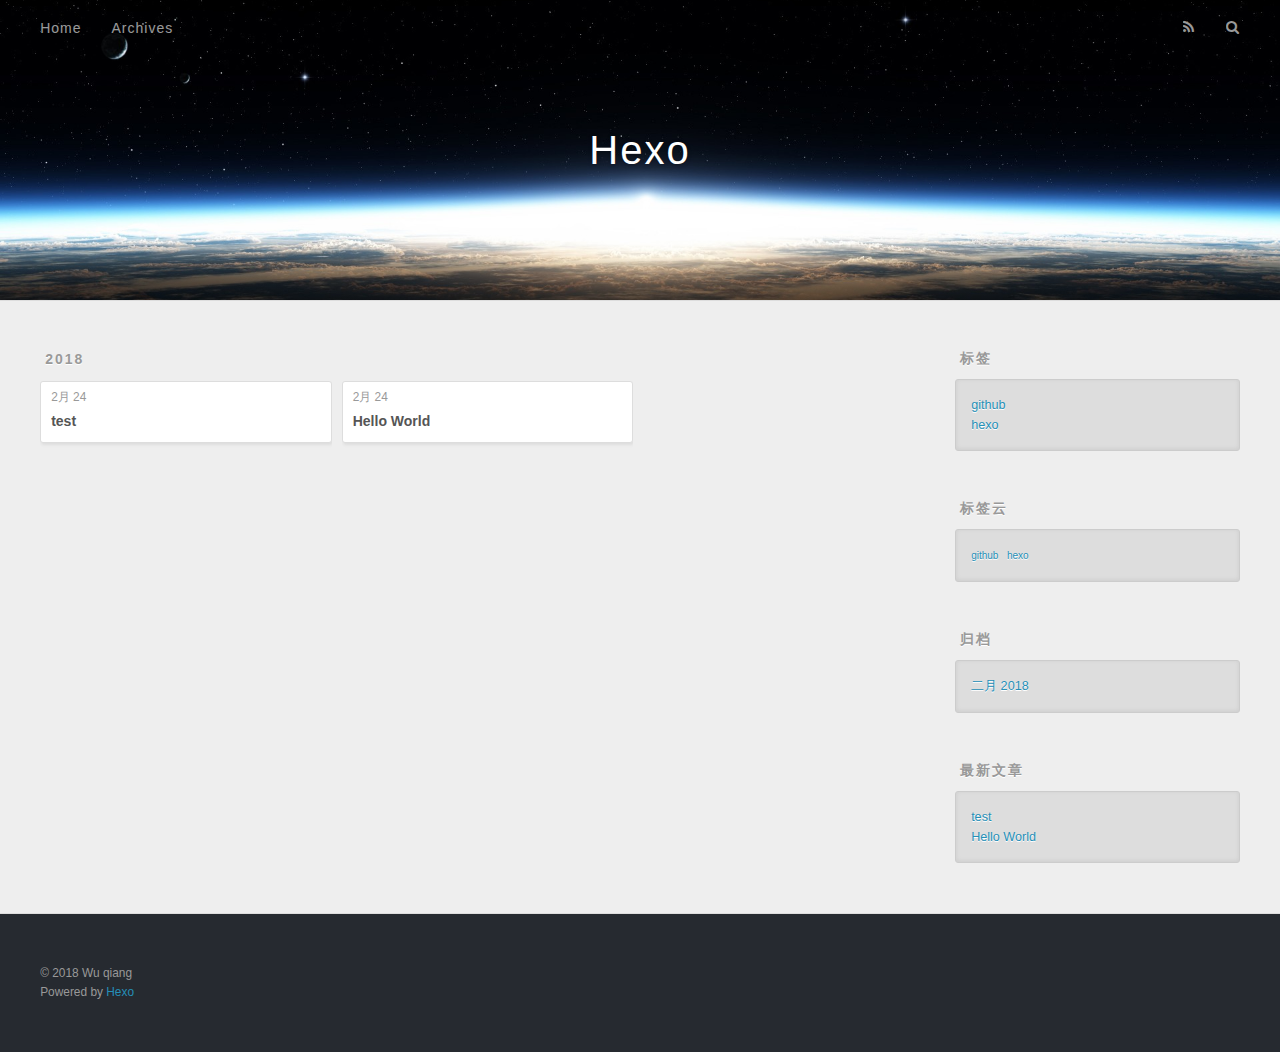
==== archives/index.html @ 6f3f3015 "Site updated: 2018-02-26 10:10:07" ====
<!DOCTYPE html>
<html>
<head>
  <meta charset="utf-8">
  

  
  <title>归档 | Hexo</title>
  <meta name="viewport" content="width=device-width, initial-scale=1, maximum-scale=1">
  <meta property="og:type" content="website">
<meta property="og:title" content="Hexo">
<meta property="og:url" content="http://yoursite.com/archives/index.html">
<meta property="og:site_name" content="Hexo">
<meta property="og:locale" content="zh-CN">
<meta name="twitter:card" content="summary">
<meta name="twitter:title" content="Hexo">
  
    <link rel="alternate" href="/atom.xml" title="Hexo" type="application/atom+xml">
  
  
    <link rel="icon" href="/favicon.png">
  
  
    <link href="//fonts.googleapis.com/css?family=Source+Code+Pro" rel="stylesheet" type="text/css">
  
  <link rel="stylesheet" href="/css/style.css">
</head>

<body>
  <div id="container">
    <div id="wrap">
      <header id="header">
  <div id="banner"></div>
  <div id="header-outer" class="outer">
    <div id="header-title" class="inner">
      <h1 id="logo-wrap">
        <a href="/" id="logo">Hexo</a>
      </h1>
      
    </div>
    <div id="header-inner" class="inner">
      <nav id="main-nav">
        <a id="main-nav-toggle" class="nav-icon"></a>
        
          <a class="main-nav-link" href="/">Home</a>
        
          <a class="main-nav-link" href="/archives">Archives</a>
        
      </nav>
      <nav id="sub-nav">
        
          <a id="nav-rss-link" class="nav-icon" href="/atom.xml" title="RSS Feed"></a>
        
        <a id="nav-search-btn" class="nav-icon" title="搜索"></a>
      </nav>
      <div id="search-form-wrap">
        <form action="//google.com/search" method="get" accept-charset="UTF-8" class="search-form"><input type="search" name="q" class="search-form-input" placeholder="Search"><button type="submit" class="search-form-submit">&#xF002;</button><input type="hidden" name="sitesearch" value="http://yoursite.com"></form>
      </div>
    </div>
  </div>
</header>
      <div class="outer">
        <section id="main">
  
  
    
    
      
      
      <section class="archives-wrap">
        <div class="archive-year-wrap">
          <a href="/archives/2018" class="archive-year">2018</a>
        </div>
        <div class="archives">
    
    <article class="archive-article archive-type-post">
  <div class="archive-article-inner">
    <header class="archive-article-header">
      <a href="/2018/02/24/test/" class="archive-article-date">
  <time datetime="2018-02-24T09:45:23.000Z" itemprop="datePublished">2月 24</time>
</a>
      
  
    <h1 itemprop="name">
      <a class="archive-article-title" href="/2018/02/24/test/">test</a>
    </h1>
  

    </header>
  </div>
</article>
  
    
    
    <article class="archive-article archive-type-post">
  <div class="archive-article-inner">
    <header class="archive-article-header">
      <a href="/2018/02/24/hello-world/" class="archive-article-date">
  <time datetime="2018-02-24T09:11:21.927Z" itemprop="datePublished">2月 24</time>
</a>
      
  
    <h1 itemprop="name">
      <a class="archive-article-title" href="/2018/02/24/hello-world/">Hello World</a>
    </h1>
  

    </header>
  </div>
</article>
  
  
    </div></section>
  


</section>
        
          <aside id="sidebar">
  
    

  
    
  <div class="widget-wrap">
    <h3 class="widget-title">标签</h3>
    <div class="widget">
      <ul class="tag-list"><li class="tag-list-item"><a class="tag-list-link" href="/tags/github/">github</a></li><li class="tag-list-item"><a class="tag-list-link" href="/tags/hexo/">hexo</a></li></ul>
    </div>
  </div>


  
    
  <div class="widget-wrap">
    <h3 class="widget-title">标签云</h3>
    <div class="widget tagcloud">
      <a href="/tags/github/" style="font-size: 10px;">github</a> <a href="/tags/hexo/" style="font-size: 10px;">hexo</a>
    </div>
  </div>

  
    
  <div class="widget-wrap">
    <h3 class="widget-title">归档</h3>
    <div class="widget">
      <ul class="archive-list"><li class="archive-list-item"><a class="archive-list-link" href="/archives/2018/02/">二月 2018</a></li></ul>
    </div>
  </div>


  
    
  <div class="widget-wrap">
    <h3 class="widget-title">最新文章</h3>
    <div class="widget">
      <ul>
        
          <li>
            <a href="/2018/02/24/test/">test</a>
          </li>
        
          <li>
            <a href="/2018/02/24/hello-world/">Hello World</a>
          </li>
        
      </ul>
    </div>
  </div>

  
</aside>
        
      </div>
      <footer id="footer">
  
  <div class="outer">
    <div id="footer-info" class="inner">
      &copy; 2018 Wu qiang<br>
      Powered by <a href="http://hexo.io/" target="_blank">Hexo</a>
    </div>
  </div>
</footer>
    </div>
    <nav id="mobile-nav">
  
    <a href="/" class="mobile-nav-link">Home</a>
  
    <a href="/archives" class="mobile-nav-link">Archives</a>
  
</nav>
    

<script src="//ajax.googleapis.com/ajax/libs/jquery/2.0.3/jquery.min.js"></script>


  <link rel="stylesheet" href="/fancybox/jquery.fancybox.css">
  <script src="/fancybox/jquery.fancybox.pack.js"></script>


<script src="/js/script.js"></script>



  </div>
</body>
</html>
---- css/style.css ----
body {
  width: 100%;
}
body:before,
body:after {
  content: "";
  display: table;
}
body:after {
  clear: both;
}
html,
body,
div,
span,
applet,
object,
iframe,
h1,
h2,
h3,
h4,
h5,
h6,
p,
blockquote,
pre,
a,
abbr,
acronym,
address,
big,
cite,
code,
del,
dfn,
em,
img,
ins,
kbd,
q,
s,
samp,
small,
strike,
strong,
sub,
sup,
tt,
var,
dl,
dt,
dd,
ol,
ul,
li,
fieldset,
form,
label,
legend,
table,
caption,
tbody,
tfoot,
thead,
tr,
th,
td {
  margin: 0;
  padding: 0;
  border: 0;
  outline: 0;
  font-weight: inherit;
  font-style: inherit;
  font-family: inherit;
  font-size: 100%;
  vertical-align: baseline;
}
body {
  line-height: 1;
  color: #000;
  background: #fff;
}
ol,
ul {
  list-style: none;
}
table {
  border-collapse: separate;
  border-spacing: 0;
  vertical-align: middle;
}
caption,
th,
td {
  text-align: left;
  font-weight: normal;
  vertical-align: middle;
}
a img {
  border: none;
}
input,
button {
  margin: 0;
  padding: 0;
}
input::-moz-focus-inner,
button::-moz-focus-inner {
  border: 0;
  padding: 0;
}
@font-face {
  font-family: FontAwesome;
  font-style: normal;
  font-weight: normal;
  src: url("fonts/fontawesome-webfont.eot?v=#4.0.3");
  src: url("fonts/fontawesome-webfont.eot?#iefix&v=#4.0.3") format("embedded-opentype"), url("fonts/fontawesome-webfont.woff?v=#4.0.3") format("woff"), url("fonts/fontawesome-webfont.ttf?v=#4.0.3") format("truetype"), url("fonts/fontawesome-webfont.svg#fontawesomeregular?v=#4.0.3") format("svg");
}
html,
body,
#container {
  height: 100%;
}
body {
  background: #eee;
  font: 14px -apple-system, BlinkMacSystemFont, "Segoe UI", "Roboto", "Oxygen", "Ubuntu", "Cantarell", "Fira Sans", "Droid Sans", "Helvetica Neue", sans-serif;
  -webkit-text-size-adjust: 100%;
}
.outer {
  max-width: 1220px;
  margin: 0 auto;
  padding: 0 20px;
}
.outer:before,
.outer:after {
  content: "";
  display: table;
}
.outer:after {
  clear: both;
}
.inner {
  display: inline;
  float: left;
  width: 98.33333333333333%;
  margin: 0 0.833333333333333%;
}
.left,
.alignleft {
  float: left;
}
.right,
.alignright {
  float: right;
}
.clear {
  clear: both;
}
#container {
  position: relative;
}
.mobile-nav-on {
  overflow: hidden;
}
#wrap {
  height: 100%;
  width: 100%;
  position: absolute;
  top: 0;
  left: 0;
  -webkit-transition: 0.2s ease-out;
  -moz-transition: 0.2s ease-out;
  -ms-transition: 0.2s ease-out;
  transition: 0.2s ease-out;
  z-index: 1;
  background: #eee;
}
.mobile-nav-on #wrap {
  left: 280px;
}
@media screen and (min-width: 768px) {
  #main {
    display: inline;
    float: left;
    width: 73.33333333333333%;
    margin: 0 0.833333333333333%;
  }
}
.article-date,
.article-category-link,
.archive-year,
.widget-title {
  text-decoration: none;
  text-transform: uppercase;
  letter-spacing: 2px;
  color: #999;
  margin-bottom: 1em;
  margin-left: 5px;
  line-height: 1em;
  text-shadow: 0 1px #fff;
  font-weight: bold;
}
.article-inner,
.archive-article-inner {
  background: #fff;
  -webkit-box-shadow: 1px 2px 3px #ddd;
  box-shadow: 1px 2px 3px #ddd;
  border: 1px solid #ddd;
  border-radius: 3px;
}
.article-entry h1,
.widget h1 {
  font-size: 2em;
}
.article-entry h2,
.widget h2 {
  font-size: 1.5em;
}
.article-entry h3,
.widget h3 {
  font-size: 1.3em;
}
.article-entry h4,
.widget h4 {
  font-size: 1.2em;
}
.article-entry h5,
.widget h5 {
  font-size: 1em;
}
.article-entry h6,
.widget h6 {
  font-size: 1em;
  color: #999;
}
.article-entry hr,
.widget hr {
  border: 1px dashed #ddd;
}
.article-entry strong,
.widget strong {
  font-weight: bold;
}
.article-entry em,
.widget em,
.article-entry cite,
.widget cite {
  font-style: italic;
}
.article-entry sup,
.widget sup,
.article-entry sub,
.widget sub {
  font-size: 0.75em;
  line-height: 0;
  position: relative;
  vertical-align: baseline;
}
.article-entry sup,
.widget sup {
  top: -0.5em;
}
.article-entry sub,
.widget sub {
  bottom: -0.2em;
}
.article-entry small,
.widget small {
  font-size: 0.85em;
}
.article-entry acronym,
.widget acronym,
.article-entry abbr,
.widget abbr {
  border-bottom: 1px dotted;
}
.article-entry ul,
.widget ul,
.article-entry ol,
.widget ol,
.article-entry dl,
.widget dl {
  margin: 0 20px;
  line-height: 1.6em;
}
.article-entry ul ul,
.widget ul ul,
.article-entry ol ul,
.widget ol ul,
.article-entry ul ol,
.widget ul ol,
.article-entry ol ol,
.widget ol ol {
  margin-top: 0;
  margin-bottom: 0;
}
.article-entry ul,
.widget ul {
  list-style: disc;
}
.article-entry ol,
.widget ol {
  list-style: decimal;
}
.article-entry dt,
.widget dt {
  font-weight: bold;
}
#header {
  height: 300px;
  position: relative;
  border-bottom: 1px solid #ddd;
}
#header:before,
#header:after {
  content: "";
  position: absolute;
  left: 0;
  right: 0;
  height: 40px;
}
#header:before {
  top: 0;
  background: -webkit-linear-gradient(rgba(0,0,0,0.2), transparent);
  background: -moz-linear-gradient(rgba(0,0,0,0.2), transparent);
  background: -ms-linear-gradient(rgba(0,0,0,0.2), transparent);
  background: linear-gradient(rgba(0,0,0,0.2), transparent);
}
#header:after {
  bottom: 0;
  background: -webkit-linear-gradient(transparent, rgba(0,0,0,0.2));
  background: -moz-linear-gradient(transparent, rgba(0,0,0,0.2));
  background: -ms-linear-gradient(transparent, rgba(0,0,0,0.2));
  background: linear-gradient(transparent, rgba(0,0,0,0.2));
}
#header-outer {
  height: 100%;
  position: relative;
}
#header-inner {
  position: relative;
  overflow: hidden;
}
#banner {
  position: absolute;
  top: 0;
  left: 0;
  width: 100%;
  height: 100%;
  background: url("images/banner.jpg") center #000;
  -webkit-background-size: cover;
  -moz-background-size: cover;
  background-size: cover;
  z-index: -1;
}
#header-title {
  text-align: center;
  height: 40px;
  position: absolute;
  top: 50%;
  left: 0;
  margin-top: -20px;
}
#logo,
#subtitle {
  text-decoration: none;
  color: #fff;
  font-weight: 300;
  text-shadow: 0 1px 4px rgba(0,0,0,0.3);
}
#logo {
  font-size: 40px;
  line-height: 40px;
  letter-spacing: 2px;
}
#subtitle {
  font-size: 16px;
  line-height: 16px;
  letter-spacing: 1px;
}
#subtitle-wrap {
  margin-top: 16px;
}
#main-nav {
  float: left;
  margin-left: -15px;
}
.nav-icon,
.main-nav-link {
  float: left;
  color: #fff;
  opacity: 0.6;
  text-decoration: none;
  text-shadow: 0 1px rgba(0,0,0,0.2);
  -webkit-transition: opacity 0.2s;
  -moz-transition: opacity 0.2s;
  -ms-transition: opacity 0.2s;
  transition: opacity 0.2s;
  display: block;
  padding: 20px 15px;
}
.nav-icon:hover,
.main-nav-link:hover {
  opacity: 1;
}
.nav-icon {
  font-family: FontAwesome;
  text-align: center;
  font-size: 14px;
  width: 14px;
  height: 14px;
  padding: 20px 15px;
  position: relative;
  cursor: pointer;
}
.main-nav-link {
  font-weight: 300;
  letter-spacing: 1px;
}
@media screen and (max-width: 479px) {
  .main-nav-link {
    display: none;
  }
}
#main-nav-toggle {
  display: none;
}
#main-nav-toggle:before {
  content: "\f0c9";
}
@media screen and (max-width: 479px) {
  #main-nav-toggle {
    display: block;
  }
}
#sub-nav {
  float: right;
  margin-right: -15px;
}
#nav-rss-link:before {
  content: "\f09e";
}
#nav-search-btn:before {
  content: "\f002";
}
#search-form-wrap {
  position: absolute;
  top: 15px;
  width: 150px;
  height: 30px;
  right: -150px;
  opacity: 0;
  -webkit-transition: 0.2s ease-out;
  -moz-transition: 0.2s ease-out;
  -ms-transition: 0.2s ease-out;
  transition: 0.2s ease-out;
}
#search-form-wrap.on {
  opacity: 1;
  right: 0;
}
@media screen and (max-width: 479px) {
  #search-form-wrap {
    width: 100%;
    right: -100%;
  }
}
.search-form {
  position: absolute;
  top: 0;
  left: 0;
  right: 0;
  background: #fff;
  padding: 5px 15px;
  border-radius: 15px;
  -webkit-box-shadow: 0 0 10px rgba(0,0,0,0.3);
  box-shadow: 0 0 10px rgba(0,0,0,0.3);
}
.search-form-input {
  border: none;
  background: none;
  color: #555;
  width: 100%;
  font: 13px -apple-system, BlinkMacSystemFont, "Segoe UI", "Roboto", "Oxygen", "Ubuntu", "Cantarell", "Fira Sans", "Droid Sans", "Helvetica Neue", sans-serif;
  outline: none;
}
.search-form-input::-webkit-search-results-decoration,
.search-form-input::-webkit-search-cancel-button {
  -webkit-appearance: none;
}
.search-form-submit {
  position: absolute;
  top: 50%;
  right: 10px;
  margin-top: -7px;
  font: 13px FontAwesome;
  border: none;
  background: none;
  color: #bbb;
  cursor: pointer;
}
.search-form-submit:hover,
.search-form-submit:focus {
  color: #777;
}
.article {
  margin: 50px 0;
}
.article-inner {
  overflow: hidden;
}
.article-meta:before,
.article-meta:after {
  content: "";
  display: table;
}
.article-meta:after {
  clear: both;
}
.article-date {
  float: left;
}
.article-category {
  float: left;
  line-height: 1em;
  color: #ccc;
  text-shadow: 0 1px #fff;
  margin-left: 8px;
}
.article-category:before {
  content: "\2022";
}
.article-category-link {
  margin: 0 12px 1em;
}
.article-header {
  padding: 20px 20px 0;
}
.article-title {
  text-decoration: none;
  font-size: 2em;
  font-weight: bold;
  color: #555;
  line-height: 1.1em;
  -webkit-transition: color 0.2s;
  -moz-transition: color 0.2s;
  -ms-transition: color 0.2s;
  transition: color 0.2s;
}
a.article-title:hover {
  color: #258fb8;
}
.article-entry {
  color: #555;
  padding: 0 20px;
}
.article-entry:before,
.article-entry:after {
  content: "";
  display: table;
}
.article-entry:after {
  clear: both;
}
.article-entry p,
.article-entry table {
  line-height: 1.6em;
  margin: 1.6em 0;
}
.article-entry h1,
.article-entry h2,
.article-entry h3,
.article-entry h4,
.article-entry h5,
.article-entry h6 {
  font-weight: bold;
}
.article-entry h1,
.article-entry h2,
.article-entry h3,
.article-entry h4,
.article-entry h5,
.article-entry h6 {
  line-height: 1.1em;
  margin: 1.1em 0;
}
.article-entry a {
  color: #258fb8;
  text-decoration: none;
}
.article-entry a:hover {
  text-decoration: underline;
}
.article-entry ul,
.article-entry ol,
.article-entry dl {
  margin-top: 1.6em;
  margin-bottom: 1.6em;
}
.article-entry img,
.article-entry video {
  max-width: 100%;
  height: auto;
  display: block;
  margin: auto;
}
.article-entry iframe {
  border: none;
}
.article-entry table {
  width: 100%;
  border-collapse: collapse;
  border-spacing: 0;
}
.article-entry th {
  font-weight: bold;
  border-bottom: 3px solid #ddd;
  padding-bottom: 0.5em;
}
.article-entry td {
  border-bottom: 1px solid #ddd;
  padding: 10px 0;
}
.article-entry blockquote {
  font-family: Georgia, "Times New Roman", serif;
  font-size: 1.4em;
  margin: 1.6em 20px;
  text-align: center;
}
.article-entry blockquote footer {
  font-size: 14px;
  margin: 1.6em 0;
  font-family: -apple-system, BlinkMacSystemFont, "Segoe UI", "Roboto", "Oxygen", "Ubuntu", "Cantarell", "Fira Sans", "Droid Sans", "Helvetica Neue", sans-serif;
}
.article-entry blockquote footer cite:before {
  content: "—";
  padding: 0 0.5em;
}
.article-entry .pullquote {
  text-align: left;
  width: 45%;
  margin: 0;
}
.article-entry .pullquote.left {
  margin-left: 0.5em;
  margin-right: 1em;
}
.article-entry .pullquote.right {
  margin-right: 0.5em;
  margin-left: 1em;
}
.article-entry .caption {
  color: #999;
  display: block;
  font-size: 0.9em;
  margin-top: 0.5em;
  position: relative;
  text-align: center;
}
.article-entry .video-container {
  position: relative;
  padding-top: 56.25%;
  height: 0;
  overflow: hidden;
}
.article-entry .video-container iframe,
.article-entry .video-container object,
.article-entry .video-container embed {
  position: absolute;
  top: 0;
  left: 0;
  width: 100%;
  height: 100%;
  margin-top: 0;
}
.article-more-link a {
  display: inline-block;
  line-height: 1em;
  padding: 6px 15px;
  border-radius: 15px;
  background: #eee;
  color: #999;
  text-shadow: 0 1px #fff;
  text-decoration: none;
}
.article-more-link a:hover {
  background: #258fb8;
  color: #fff;
  text-decoration: none;
  text-shadow: 0 1px #1e7293;
}
.article-footer {
  font-size: 0.85em;
  line-height: 1.6em;
  border-top: 1px solid #ddd;
  padding-top: 1.6em;
  margin: 0 20px 20px;
}
.article-footer:before,
.article-footer:after {
  content: "";
  display: table;
}
.article-footer:after {
  clear: both;
}
.article-footer a {
  color: #999;
  text-decoration: none;
}
.article-footer a:hover {
  color: #555;
}
.article-tag-list-item {
  float: left;
  margin-right: 10px;
}
.article-tag-list-link:before {
  content: "#";
}
.article-comment-link {
  float: right;
}
.article-comment-link:before {
  content: "\f075";
  font-family: FontAwesome;
  padding-right: 8px;
}
.article-share-link {
  cursor: pointer;
  float: right;
  margin-left: 20px;
}
.article-share-link:before {
  content: "\f064";
  font-family: FontAwesome;
  padding-right: 6px;
}
#article-nav {
  position: relative;
}
#article-nav:before,
#article-nav:after {
  content: "";
  display: table;
}
#article-nav:after {
  clear: both;
}
@media screen and (min-width: 768px) {
  #article-nav {
    margin: 50px 0;
  }
  #article-nav:before {
    width: 8px;
    height: 8px;
    position: absolute;
    top: 50%;
    left: 50%;
    margin-top: -4px;
    margin-left: -4px;
    content: "";
    border-radius: 50%;
    background: #ddd;
    -webkit-box-shadow: 0 1px 2px #fff;
    box-shadow: 0 1px 2px #fff;
  }
}
.article-nav-link-wrap {
  text-decoration: none;
  text-shadow: 0 1px #fff;
  color: #999;
  -webkit-box-sizing: border-box;
  -moz-box-sizing: border-box;
  box-sizing: border-box;
  margin-top: 50px;
  text-align: center;
  display: block;
}
.article-nav-link-wrap:hover {
  color: #555;
}
@media screen and (min-width: 768px) {
  .article-nav-link-wrap {
    width: 50%;
    margin-top: 0;
  }
}
@media screen and (min-width: 768px) {
  #article-nav-newer {
    float: left;
    text-align: right;
    padding-right: 20px;
  }
}
@media screen and (min-width: 768px) {
  #article-nav-older {
    float: right;
    text-align: left;
    padding-left: 20px;
  }
}
.article-nav-caption {
  text-transform: uppercase;
  letter-spacing: 2px;
  color: #ddd;
  line-height: 1em;
  font-weight: bold;
}
#article-nav-newer .article-nav-caption {
  margin-right: -2px;
}
.article-nav-title {
  font-size: 0.85em;
  line-height: 1.6em;
  margin-top: 0.5em;
}
.article-share-box {
  position: absolute;
  display: none;
  background: #fff;
  -webkit-box-shadow: 1px 2px 10px rgba(0,0,0,0.2);
  box-shadow: 1px 2px 10px rgba(0,0,0,0.2);
  border-radius: 3px;
  margin-left: -145px;
  overflow: hidden;
  z-index: 1;
}
.article-share-box.on {
  display: block;
}
.article-share-input {
  width: 100%;
  background: none;
  -webkit-box-sizing: border-box;
  -moz-box-sizing: border-box;
  box-sizing: border-box;
  font: 14px -apple-system, BlinkMacSystemFont, "Segoe UI", "Roboto", "Oxygen", "Ubuntu", "Cantarell", "Fira Sans", "Droid Sans", "Helvetica Neue", sans-serif;
  padding: 0 15px;
  color: #555;
  outline: none;
  border: 1px solid #ddd;
  border-radius: 3px 3px 0 0;
  height: 36px;
  line-height: 36px;
}
.article-share-links {
  background: #eee;
}
.article-share-links:before,
.article-share-links:after {
  content: "";
  display: table;
}
.article-share-links:after {
  clear: both;
}
.article-share-twitter,
.article-share-facebook,
.article-share-pinterest,
.article-share-google {
  width: 50px;
  height: 36px;
  display: block;
  float: left;
  position: relative;
  color: #999;
  text-shadow: 0 1px #fff;
}
.article-share-twitter:before,
.article-share-facebook:before,
.article-share-pinterest:before,
.article-share-google:before {
  font-size: 20px;
  font-family: FontAwesome;
  width: 20px;
  height: 20px;
  position: absolute;
  top: 50%;
  left: 50%;
  margin-top: -10px;
  margin-left: -10px;
  text-align: center;
}
.article-share-twitter:hover,
.article-share-facebook:hover,
.article-share-pinterest:hover,
.article-share-google:hover {
  color: #fff;
}
.article-share-twitter:before {
  content: "\f099";
}
.article-share-twitter:hover {
  background: #00aced;
  text-shadow: 0 1px #008abe;
}
.article-share-facebook:before {
  content: "\f09a";
}
.article-share-facebook:hover {
  background: #3b5998;
  text-shadow: 0 1px #2f477a;
}
.article-share-pinterest:before {
  content: "\f0d2";
}
.article-share-pinterest:hover {
  background: #cb2027;
  text-shadow: 0 1px #a21a1f;
}
.article-share-google:before {
  content: "\f0d5";
}
.article-share-google:hover {
  background: #dd4b39;
  text-shadow: 0 1px #be3221;
}
.article-gallery {
  background: #000;
  position: relative;
}
.article-gallery-photos {
  position: relative;
  overflow: hidden;
}
.article-gallery-img {
  display: none;
  max-width: 100%;
}
.article-gallery-img:first-child {
  display: block;
}
.article-gallery-img.loaded {
  position: absolute;
  display: block;
}
.article-gallery-img img {
  display: block;
  max-width: 100%;
  margin: 0 auto;
}
#comments {
  background: #fff;
  -webkit-box-shadow: 1px 2px 3px #ddd;
  box-shadow: 1px 2px 3px #ddd;
  padding: 20px;
  border: 1px solid #ddd;
  border-radius: 3px;
  margin: 50px 0;
}
#comments a {
  color: #258fb8;
}
.archives-wrap {
  margin: 50px 0;
}
.archives:before,
.archives:after {
  content: "";
  display: table;
}
.archives:after {
  clear: both;
}
.archive-year-wrap {
  margin-bottom: 1em;
}
.archives {
  -webkit-column-gap: 10px;
  -moz-column-gap: 10px;
  column-gap: 10px;
}
@media screen and (min-width: 480px) and (max-width: 767px) {
  .archives {
    -webkit-column-count: 2;
    -moz-column-count: 2;
    column-count: 2;
  }
}
@media screen and (min-width: 768px) {
  .archives {
    -webkit-column-count: 3;
    -moz-column-count: 3;
    column-count: 3;
  }
}
.archive-article {
  -webkit-column-break-inside: avoid;
  page-break-inside: avoid;
  overflow: hidden;
  break-inside: avoid-column;
}
.archive-article-inner {
  padding: 10px;
  margin-bottom: 15px;
}
.archive-article-title {
  text-decoration: none;
  font-weight: bold;
  color: #555;
  -webkit-transition: color 0.2s;
  -moz-transition: color 0.2s;
  -ms-transition: color 0.2s;
  transition: color 0.2s;
  line-height: 1.6em;
}
.archive-article-title:hover {
  color: #258fb8;
}
.archive-article-footer {
  margin-top: 1em;
}
.archive-article-date {
  color: #999;
  text-decoration: none;
  font-size: 0.85em;
  line-height: 1em;
  margin-bottom: 0.5em;
  display: block;
}
#page-nav {
  margin: 50px auto;
  background: #fff;
  -webkit-box-shadow: 1px 2px 3px #ddd;
  box-shadow: 1px 2px 3px #ddd;
  border: 1px solid #ddd;
  border-radius: 3px;
  text-align: center;
  color: #999;
  overflow: hidden;
}
#page-nav:before,
#page-nav:after {
  content: "";
  display: table;
}
#page-nav:after {
  clear: both;
}
#page-nav a,
#page-nav span {
  padding: 10px 20px;
  line-height: 1;
  height: 2ex;
}
#page-nav a {
  color: #999;
  text-decoration: none;
}
#page-nav a:hover {
  background: #999;
  color: #fff;
}
#page-nav .prev {
  float: left;
}
#page-nav .next {
  float: right;
}
#page-nav .page-number {
  display: inline-block;
}
@media screen and (max-width: 479px) {
  #page-nav .page-number {
    display: none;
  }
}
#page-nav .current {
  color: #555;
  font-weight: bold;
}
#page-nav .space {
  color: #ddd;
}
#footer {
  background: #262a30;
  padding: 50px 0;
  border-top: 1px solid #ddd;
  color: #999;
}
#footer a {
  color: #258fb8;
  text-decoration: none;
}
#footer a:hover {
  text-decoration: underline;
}
#footer-info {
  line-height: 1.6em;
  font-size: 0.85em;
}
.article-entry pre,
.article-entry .highlight {
  background: #2d2d2d;
  margin: 0 -20px;
  padding: 15px 20px;
  border-style: solid;
  border-color: #ddd;
  border-width: 1px 0;
  overflow: auto;
  color: #ccc;
  line-height: 22.400000000000002px;
}
.article-entry .highlight .gutter pre,
.article-entry .gist .gist-file .gist-data .line-numbers {
  color: #666;
  font-size: 0.85em;
}
.article-entry pre,
.article-entry code {
  font-family: "Source Code Pro", Consolas, Monaco, Menlo, Consolas, monospace;
}
.article-entry code {
  background: #eee;
  text-shadow: 0 1px #fff;
  padding: 0 0.3em;
}
.article-entry pre code {
  background: none;
  text-shadow: none;
  padding: 0;
}
.article-entry .highlight pre {
  border: none;
  margin: 0;
  padding: 0;
}
.article-entry .highlight table {
  margin: 0;
  width: auto;
}
.article-entry .highlight td {
  border: none;
  padding: 0;
}
.article-entry .highlight figcaption {
  font-size: 0.85em;
  color: #999;
  line-height: 1em;
  margin-bottom: 1em;
}
.article-entry .highlight figcaption:before,
.article-entry .highlight figcaption:after {
  content: "";
  display: table;
}
.article-entry .highlight figcaption:after {
  clear: both;
}
.article-entry .highlight figcaption a {
  float: right;
}
.article-entry .highlight .gutter pre {
  text-align: right;
  padding-right: 20px;
}
.article-entry .highlight .line {
  height: 22.400000000000002px;
}
.article-entry .highlight .line.marked {
  background: #515151;
}
.article-entry .gist {
  margin: 0 -20px;
  border-style: solid;
  border-color: #ddd;
  border-width: 1px 0;
  background: #2d2d2d;
  padding: 15px 20px 15px 0;
}
.article-entry .gist .gist-file {
  border: none;
  font-family: "Source Code Pro", Consolas, Monaco, Menlo, Consolas, monospace;
  margin: 0;
}
.article-entry .gist .gist-file .gist-data {
  background: none;
  border: none;
}
.article-entry .gist .gist-file .gist-data .line-numbers {
  background: none;
  border: none;
  padding: 0 20px 0 0;
}
.article-entry .gist .gist-file .gist-data .line-data {
  padding: 0 !important;
}
.article-entry .gist .gist-file .highlight {
  margin: 0;
  padding: 0;
  border: none;
}
.article-entry .gist .gist-file .gist-meta {
  background: #2d2d2d;
  color: #999;
  font: 0.85em -apple-system, BlinkMacSystemFont, "Segoe UI", "Roboto", "Oxygen", "Ubuntu", "Cantarell", "Fira Sans", "Droid Sans", "Helvetica Neue", sans-serif;
  text-shadow: 0 0;
  padding: 0;
  margin-top: 1em;
  margin-left: 20px;
}
.article-entry .gist .gist-file .gist-meta a {
  color: #258fb8;
  font-weight: normal;
}
.article-entry .gist .gist-file .gist-meta a:hover {
  text-decoration: underline;
}
pre .comment,
pre .title {
  color: #999;
}
pre .variable,
pre .attribute,
pre .tag,
pre .regexp,
pre .ruby .constant,
pre .xml .tag .title,
pre .xml .pi,
pre .xml .doctype,
pre .html .doctype,
pre .css .id,
pre .css .class,
pre .css .pseudo {
  color: #f2777a;
}
pre .number,
pre .preprocessor,
pre .built_in,
pre .literal,
pre .params,
pre .constant {
  color: #f99157;
}
pre .class,
pre .ruby .class .title,
pre .css .rules .attribute {
  color: #9c9;
}
pre .string,
pre .value,
pre .inheritance,
pre .header,
pre .ruby .symbol,
pre .xml .cdata {
  color: #9c9;
}
pre .css .hexcolor {
  color: #6cc;
}
pre .function,
pre .python .decorator,
pre .python .title,
pre .ruby .function .title,
pre .ruby .title .keyword,
pre .perl .sub,
pre .javascript .title,
pre .coffeescript .title {
  color: #69c;
}
pre .keyword,
pre .javascript .function {
  color: #c9c;
}
@media screen and (max-width: 479px) {
  #mobile-nav {
    position: absolute;
    top: 0;
    left: 0;
    width: 280px;
    height: 100%;
    background: #191919;
    border-right: 1px solid #fff;
  }
}
@media screen and (max-width: 479px) {
  .mobile-nav-link {
    display: block;
    color: #999;
    text-decoration: none;
    padding: 15px 20px;
    font-weight: bold;
  }
  .mobile-nav-link:hover {
    color: #fff;
  }
}
@media screen and (min-width: 768px) {
  #sidebar {
    display: inline;
    float: left;
    width: 23.333333333333332%;
    margin: 0 0.833333333333333%;
  }
}
.widget-wrap {
  margin: 50px 0;
}
.widget {
  color: #777;
  text-shadow: 0 1px #fff;
  background: #ddd;
  -webkit-box-shadow: 0 -1px 4px #ccc inset;
  box-shadow: 0 -1px 4px #ccc inset;
  border: 1px solid #ccc;
  padding: 15px;
  border-radius: 3px;
}
.widget a {
  color: #258fb8;
  text-decoration: none;
}
.widget a:hover {
  text-decoration: underline;
}
.widget ul ul,
.widget ol ul,
.widget dl ul,
.widget ul ol,
.widget ol ol,
.widget dl ol,
.widget ul dl,
.widget ol dl,
.widget dl dl {
  margin-left: 15px;
  list-style: disc;
}
.widget {
  line-height: 1.6em;
  word-wrap: break-word;
  font-size: 0.9em;
}
.widget ul,
.widget ol {
  list-style: none;
  margin: 0;
}
.widget ul ul,
.widget ol ul,
.widget ul ol,
.widget ol ol {
  margin: 0 20px;
}
.widget ul ul,
.widget ol ul {
  list-style: disc;
}
.widget ul ol,
.widget ol ol {
  list-style: decimal;
}
.category-list-count,
.tag-list-count,
.archive-list-count {
  padding-left: 5px;
  color: #999;
  font-size: 0.85em;
}
.category-list-count:before,
.tag-list-count:before,
.archive-list-count:before {
  content: "(";
}
.category-list-count:after,
.tag-list-count:after,
.archive-list-count:after {
  content: ")";
}
.tagcloud a {
  margin-right: 5px;
  display: inline-block;
}
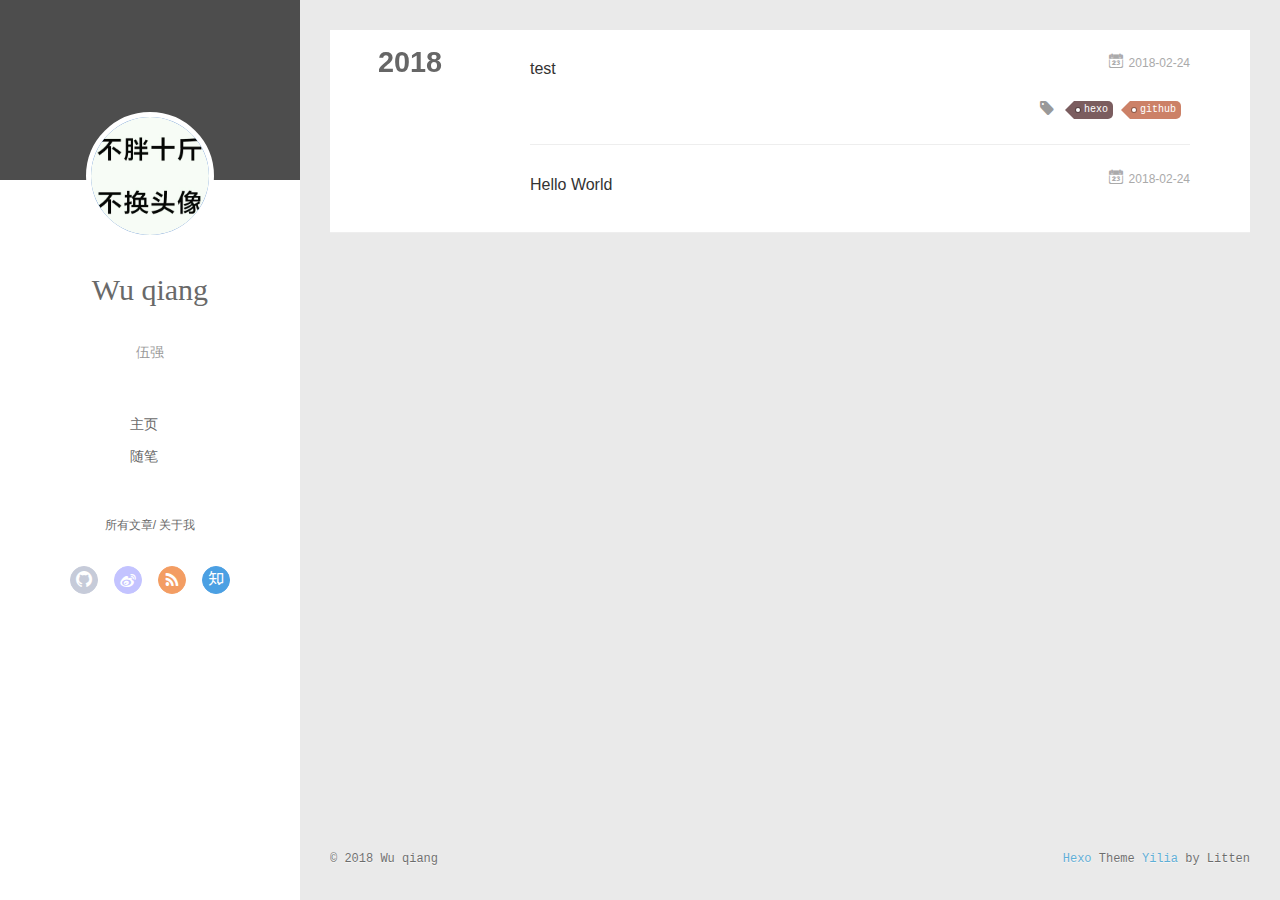
==== commit 63c3f3d0: "Site updated: 2018-02-26 17:04:49" ====
--- a/archives/index.html
+++ b/archives/index.html
@@ -3,64 +3,156 @@
 <head>
   <meta charset="utf-8">
   
-
-  
-  <title>归档 | Hexo</title>
+  <meta name="renderer" content="webkit">
+  <meta http-equiv="X-UA-Compatible" content="IE=edge" >
+  <link rel="dns-prefetch" href="https://willwuu.github.io">
+  <title>Archives | 个人博客</title>
   <meta name="viewport" content="width=device-width, initial-scale=1, maximum-scale=1">
   <meta property="og:type" content="website">
-<meta property="og:title" content="Hexo">
-<meta property="og:url" content="http://yoursite.com/archives/index.html">
-<meta property="og:site_name" content="Hexo">
+<meta property="og:title" content="个人博客">
+<meta property="og:url" content="https://willwuu.github.io/archives/index.html">
+<meta property="og:site_name" content="个人博客">
 <meta property="og:locale" content="zh-CN">
 <meta name="twitter:card" content="summary">
-<meta name="twitter:title" content="Hexo">
-  
-    <link rel="alternate" href="/atom.xml" title="Hexo" type="application/atom+xml">
+<meta name="twitter:title" content="个人博客">
+  
+    <link rel="alternative" href="/atom.xml" title="个人博客" type="application/atom+xml">
   
   
     <link rel="icon" href="/favicon.png">
   
-  
-    <link href="//fonts.googleapis.com/css?family=Source+Code+Pro" rel="stylesheet" type="text/css">
-  
-  <link rel="stylesheet" href="/css/style.css">
+  <link rel="stylesheet" type="text/css" href="/./main.0cf68a.css">
+  <style type="text/css">
+  
+    #container.show {
+      background: linear-gradient(200deg,#a0cfe4,#e8c37e);
+    }
+  </style>
+  
+
+  
+
 </head>
 
 <body>
-  <div id="container">
-    <div id="wrap">
-      <header id="header">
-  <div id="banner"></div>
-  <div id="header-outer" class="outer">
-    <div id="header-title" class="inner">
-      <h1 id="logo-wrap">
-        <a href="/" id="logo">Hexo</a>
-      </h1>
-      
+  <div id="container" q-class="show:isCtnShow">
+    <canvas id="anm-canvas" class="anm-canvas"></canvas>
+    <div class="left-col" q-class="show:isShow">
+      
+<div class="overlay" style="background: #4d4d4d"></div>
+<div class="intrude-less">
+	<header id="header" class="inner">
+		<a href="/" class="profilepic">
+			<img src="/assets/img/avatar.jpg" class="js-avatar">
+		</a>
+		<hgroup>
+		  <h1 class="header-author"><a href="/">Wu qiang</a></h1>
+		</hgroup>
+		
+		<p class="header-subtitle">伍强</p>
+		
+
+		<nav class="header-menu">
+			<ul>
+			
+				<li><a href="/">主页</a></li>
+	        
+				<li><a href="/tags/随笔/">随笔</a></li>
+	        
+			</ul>
+		</nav>
+		<nav class="header-smart-menu">
+    		
+    			
+    			<a q-on="click: openSlider(e, 'innerArchive')" href="javascript:void(0)">所有文章</a>
+    			
+            
+    			
+            
+    			
+    			<a q-on="click: openSlider(e, 'aboutme')" href="javascript:void(0)">关于我</a>
+    			
+            
+		</nav>
+		<nav class="header-nav">
+			<div class="social">
+				
+					<a class="github" target="_blank" href="#" title="github"><i class="icon-github"></i></a>
+		        
+					<a class="weibo" target="_blank" href="#" title="weibo"><i class="icon-weibo"></i></a>
+		        
+					<a class="rss" target="_blank" href="#" title="rss"><i class="icon-rss"></i></a>
+		        
+					<a class="zhihu" target="_blank" href="#" title="zhihu"><i class="icon-zhihu"></i></a>
+		        
+			</div>
+		</nav>
+	</header>		
+</div>
+
     </div>
-    <div id="header-inner" class="inner">
-      <nav id="main-nav">
-        <a id="main-nav-toggle" class="nav-icon"></a>
-        
-          <a class="main-nav-link" href="/">Home</a>
-        
-          <a class="main-nav-link" href="/archives">Archives</a>
-        
-      </nav>
-      <nav id="sub-nav">
-        
-          <a id="nav-rss-link" class="nav-icon" href="/atom.xml" title="RSS Feed"></a>
-        
-        <a id="nav-search-btn" class="nav-icon" title="搜索"></a>
-      </nav>
-      <div id="search-form-wrap">
-        <form action="//google.com/search" method="get" accept-charset="UTF-8" class="search-form"><input type="search" name="q" class="search-form-input" placeholder="Search"><button type="submit" class="search-form-submit">&#xF002;</button><input type="hidden" name="sitesearch" value="http://yoursite.com"></form>
-      </div>
-    </div>
-  </div>
-</header>
-      <div class="outer">
-        <section id="main">
+    <div class="mid-col" q-class="show:isShow,hide:isShow|isFalse">
+      
+<nav id="mobile-nav">
+  	<div class="overlay js-overlay" style="background: #4d4d4d"></div>
+	<div class="btnctn js-mobile-btnctn">
+  		<div class="slider-trigger list" q-on="click: openSlider(e)"><i class="icon icon-sort"></i></div>
+	</div>
+	<div class="intrude-less">
+		<header id="header" class="inner">
+			<div class="profilepic">
+				<img src="/assets/img/avatar.jpg" class="js-avatar">
+			</div>
+			<hgroup>
+			  <h1 class="header-author js-header-author">Wu qiang</h1>
+			</hgroup>
+			
+			<p class="header-subtitle"><i class="icon icon-quo-left"></i>伍强<i class="icon icon-quo-right"></i></p>
+			
+			
+			
+				
+			
+				
+			
+			
+			
+			<nav class="header-nav">
+				<div class="social">
+					
+						<a class="github" target="_blank" href="#" title="github"><i class="icon-github"></i></a>
+			        
+						<a class="weibo" target="_blank" href="#" title="weibo"><i class="icon-weibo"></i></a>
+			        
+						<a class="rss" target="_blank" href="#" title="rss"><i class="icon-rss"></i></a>
+			        
+						<a class="zhihu" target="_blank" href="#" title="zhihu"><i class="icon-zhihu"></i></a>
+			        
+				</div>
+			</nav>
+
+			<nav class="header-menu js-header-menu">
+				<ul style="width: 50%">
+				
+				
+					<li style="width: 50%"><a href="/">主页</a></li>
+		        
+					<li style="width: 50%"><a href="/tags/随笔/">随笔</a></li>
+		        
+				</ul>
+			</nav>
+		</header>				
+	</div>
+	<div class="mobile-mask" style="display:none" q-show="isShow"></div>
+</nav>
+
+      <div id="wrapper" class="body-wrap">
+        <div class="menu-l">
+          <div class="canvas-wrap">
+            <canvas data-colors="#eaeaea" data-sectionHeight="100" data-contentId="js-content" id="myCanvas1" class="anm-canvas"></canvas>
+          </div>
+          <div id="js-content" class="content-ll">
+            
   
   
     
@@ -76,16 +168,39 @@
     <article class="archive-article archive-type-post">
   <div class="archive-article-inner">
     <header class="archive-article-header">
-      <a href="/2018/02/24/test/" class="archive-article-date">
-  <time datetime="2018-02-24T09:45:23.000Z" itemprop="datePublished">2月 24</time>
+      	<div class="article-meta">
+	      	<a href="/2018/02/24/test/" class="archive-article-date">
+  	<time datetime="2018-02-24T09:45:23.000Z" itemprop="datePublished"><i class="icon-calendar icon"></i>2018-02-24</time>
 </a>
-      
+        </div>
+    	 
   
     <h1 itemprop="name">
       <a class="archive-article-title" href="/2018/02/24/test/">test</a>
     </h1>
   
 
+        <div class="article-info info-on-right">
+          
+	<div class="article-tag tagcloud">
+		<i class="icon-price-tags icon"></i>
+		<ul class="article-tag-list">
+			 
+        		<li class="article-tag-list-item">
+        			<a href="javascript:void(0)" class="js-tag article-tag-list-link color5">hexo</a>
+        		</li>
+      		 
+        		<li class="article-tag-list-item">
+        			<a href="javascript:void(0)" class="js-tag article-tag-list-link color2">github</a>
+        		</li>
+      		
+		</ul>
+	</div>
+
+          
+
+        </div>
+        <div class="clearfix"></div>
     </header>
   </div>
 </article>
@@ -95,16 +210,24 @@
     <article class="archive-article archive-type-post">
   <div class="archive-article-inner">
     <header class="archive-article-header">
-      <a href="/2018/02/24/hello-world/" class="archive-article-date">
-  <time datetime="2018-02-24T09:11:21.927Z" itemprop="datePublished">2月 24</time>
+      	<div class="article-meta">
+	      	<a href="/2018/02/24/hello-world/" class="archive-article-date">
+  	<time datetime="2018-02-24T09:11:21.927Z" itemprop="datePublished"><i class="icon-calendar icon"></i>2018-02-24</time>
 </a>
-      
+        </div>
+    	 
   
     <h1 itemprop="name">
       <a class="archive-article-title" href="/2018/02/24/hello-world/">Hello World</a>
     </h1>
   
 
+        <div class="article-info info-on-right">
+          
+          
+
+        </div>
+        <div class="clearfix"></div>
     </header>
   </div>
 </article>
@@ -113,95 +236,224 @@
     </div></section>
   
 
-
-</section>
-        
-          <aside id="sidebar">
-  
-    
-
-  
-    
-  <div class="widget-wrap">
-    <h3 class="widget-title">标签</h3>
-    <div class="widget">
-      <ul class="tag-list"><li class="tag-list-item"><a class="tag-list-link" href="/tags/github/">github</a></li><li class="tag-list-item"><a class="tag-list-link" href="/tags/hexo/">hexo</a></li></ul>
-    </div>
-  </div>
-
-
-  
-    
-  <div class="widget-wrap">
-    <h3 class="widget-title">标签云</h3>
-    <div class="widget tagcloud">
-      <a href="/tags/github/" style="font-size: 10px;">github</a> <a href="/tags/hexo/" style="font-size: 10px;">hexo</a>
-    </div>
-  </div>
-
-  
-    
-  <div class="widget-wrap">
-    <h3 class="widget-title">归档</h3>
-    <div class="widget">
-      <ul class="archive-list"><li class="archive-list-item"><a class="archive-list-link" href="/archives/2018/02/">二月 2018</a></li></ul>
-    </div>
-  </div>
-
-
-  
-    
-  <div class="widget-wrap">
-    <h3 class="widget-title">最新文章</h3>
-    <div class="widget">
-      <ul>
-        
-          <li>
-            <a href="/2018/02/24/test/">test</a>
-          </li>
-        
-          <li>
-            <a href="/2018/02/24/hello-world/">Hello World</a>
-          </li>
-        
-      </ul>
-    </div>
-  </div>
-
-  
-</aside>
-        
+    
+
+
+          </div>
+        </div>
       </div>
       <footer id="footer">
-  
   <div class="outer">
-    <div id="footer-info" class="inner">
-      &copy; 2018 Wu qiang<br>
-      Powered by <a href="http://hexo.io/" target="_blank">Hexo</a>
+    <div id="footer-info">
+    	<div class="footer-left">
+    		&copy; 2018 Wu qiang
+    	</div>
+      	<div class="footer-right">
+      		<a href="http://hexo.io/" target="_blank">Hexo</a>  Theme <a href="https://github.com/litten/hexo-theme-yilia" target="_blank">Yilia</a> by Litten
+      	</div>
     </div>
   </div>
 </footer>
     </div>
-    <nav id="mobile-nav">
-  
-    <a href="/" class="mobile-nav-link">Home</a>
-  
-    <a href="/archives" class="mobile-nav-link">Archives</a>
-  
-</nav>
-    
-
-<script src="//ajax.googleapis.com/ajax/libs/jquery/2.0.3/jquery.min.js"></script>
-
-
-  <link rel="stylesheet" href="/fancybox/jquery.fancybox.css">
-  <script src="/fancybox/jquery.fancybox.pack.js"></script>
-
-
-<script src="/js/script.js"></script>
-
-
-
+    <script>
+	var yiliaConfig = {
+		mathjax: false,
+		isHome: false,
+		isPost: false,
+		isArchive: true,
+		isTag: false,
+		isCategory: false,
+		open_in_new: false,
+		toc_hide_index: true,
+		root: "/",
+		innerArchive: true,
+		showTags: false
+	}
+</script>
+
+<script>!function(t){function n(e){if(r[e])return r[e].exports;var i=r[e]={exports:{},id:e,loaded:!1};return t[e].call(i.exports,i,i.exports,n),i.loaded=!0,i.exports}var r={};n.m=t,n.c=r,n.p="./",n(0)}([function(t,n,r){r(195),t.exports=r(191)},function(t,n,r){var e=r(3),i=r(52),o=r(27),u=r(28),c=r(53),f="prototype",a=function(t,n,r){var s,l,h,v,p=t&a.F,d=t&a.G,y=t&a.S,g=t&a.P,b=t&a.B,m=d?e:y?e[n]||(e[n]={}):(e[n]||{})[f],x=d?i:i[n]||(i[n]={}),w=x[f]||(x[f]={});d&&(r=n);for(s in r)l=!p&&m&&void 0!==m[s],h=(l?m:r)[s],v=b&&l?c(h,e):g&&"function"==typeof h?c(Function.call,h):h,m&&u(m,s,h,t&a.U),x[s]!=h&&o(x,s,v),g&&w[s]!=h&&(w[s]=h)};e.core=i,a.F=1,a.G=2,a.S=4,a.P=8,a.B=16,a.W=32,a.U=64,a.R=128,t.exports=a},function(t,n,r){var e=r(6);t.exports=function(t){if(!e(t))throw TypeError(t+" is not an object!");return t}},function(t,n){var r=t.exports="undefined"!=typeof window&&window.Math==Math?window:"undefined"!=typeof self&&self.Math==Math?self:Function("return this")();"number"==typeof __g&&(__g=r)},function(t,n){t.exports=function(t){try{return!!t()}catch(t){return!0}}},function(t,n){var r=t.exports="undefined"!=typeof window&&window.Math==Math?window:"undefined"!=typeof self&&self.Math==Math?self:Function("return this")();"number"==typeof __g&&(__g=r)},function(t,n){t.exports=function(t){return"object"==typeof t?null!==t:"function"==typeof t}},function(t,n,r){var e=r(126)("wks"),i=r(76),o=r(3).Symbol,u="function"==typeof o;(t.exports=function(t){return e[t]||(e[t]=u&&o[t]||(u?o:i)("Symbol."+t))}).store=e},function(t,n){var r={}.hasOwnProperty;t.exports=function(t,n){return r.call(t,n)}},function(t,n,r){var e=r(94),i=r(33);t.exports=function(t){return e(i(t))}},function(t,n,r){t.exports=!r(4)(function(){return 7!=Object.defineProperty({},"a",{get:function(){return 7}}).a})},function(t,n,r){var e=r(2),i=r(167),o=r(50),u=Object.defineProperty;n.f=r(10)?Object.defineProperty:function(t,n,r){if(e(t),n=o(n,!0),e(r),i)try{return u(t,n,r)}catch(t){}if("get"in r||"set"in r)throw TypeError("Accessors not supported!");return"value"in r&&(t[n]=r.value),t}},function(t,n,r){t.exports=!r(18)(function(){return 7!=Object.defineProperty({},"a",{get:function(){return 7}}).a})},function(t,n,r){var e=r(14),i=r(22);t.exports=r(12)?function(t,n,r){return e.f(t,n,i(1,r))}:function(t,n,r){return t[n]=r,t}},function(t,n,r){var e=r(20),i=r(58),o=r(42),u=Object.defineProperty;n.f=r(12)?Object.defineProperty:function(t,n,r){if(e(t),n=o(n,!0),e(r),i)try{return u(t,n,r)}catch(t){}if("get"in r||"set"in r)throw TypeError("Accessors not supported!");return"value"in r&&(t[n]=r.value),t}},function(t,n,r){var e=r(40)("wks"),i=r(23),o=r(5).Symbol,u="function"==typeof o;(t.exports=function(t){return e[t]||(e[t]=u&&o[t]||(u?o:i)("Symbol."+t))}).store=e},function(t,n,r){var e=r(67),i=Math.min;t.exports=function(t){return t>0?i(e(t),9007199254740991):0}},function(t,n,r){var e=r(46);t.exports=function(t){return Object(e(t))}},function(t,n){t.exports=function(t){try{return!!t()}catch(t){return!0}}},function(t,n,r){var e=r(63),i=r(34);t.exports=Object.keys||function(t){return e(t,i)}},function(t,n,r){var e=r(21);t.exports=function(t){if(!e(t))throw TypeError(t+" is not an object!");return t}},function(t,n){t.exports=function(t){return"object"==typeof t?null!==t:"function"==typeof t}},function(t,n){t.exports=function(t,n){return{enumerable:!(1&t),configurable:!(2&t),writable:!(4&t),value:n}}},function(t,n){var r=0,e=Math.random();t.exports=function(t){return"Symbol(".concat(void 0===t?"":t,")_",(++r+e).toString(36))}},function(t,n){var r={}.hasOwnProperty;t.exports=function(t,n){return r.call(t,n)}},function(t,n){var r=t.exports={version:"2.4.0"};"number"==typeof __e&&(__e=r)},function(t,n){t.exports=function(t){if("function"!=typeof t)throw TypeError(t+" is not a function!");return t}},function(t,n,r){var e=r(11),i=r(66);t.exports=r(10)?function(t,n,r){return e.f(t,n,i(1,r))}:function(t,n,r){return t[n]=r,t}},function(t,n,r){var e=r(3),i=r(27),o=r(24),u=r(76)("src"),c="toString",f=Function[c],a=(""+f).split(c);r(52).inspectSource=function(t){return f.call(t)},(t.exports=function(t,n,r,c){var f="function"==typeof r;f&&(o(r,"name")||i(r,"name",n)),t[n]!==r&&(f&&(o(r,u)||i(r,u,t[n]?""+t[n]:a.join(String(n)))),t===e?t[n]=r:c?t[n]?t[n]=r:i(t,n,r):(delete t[n],i(t,n,r)))})(Function.prototype,c,function(){return"function"==typeof this&&this[u]||f.call(this)})},function(t,n,r){var e=r(1),i=r(4),o=r(46),u=function(t,n,r,e){var i=String(o(t)),u="<"+n;return""!==r&&(u+=" "+r+'="'+String(e).replace(/"/g,"&quot;")+'"'),u+">"+i+"</"+n+">"};t.exports=function(t,n){var r={};r[t]=n(u),e(e.P+e.F*i(function(){var n=""[t]('"');return n!==n.toLowerCase()||n.split('"').length>3}),"String",r)}},function(t,n,r){var e=r(115),i=r(46);t.exports=function(t){return e(i(t))}},function(t,n,r){var e=r(116),i=r(66),o=r(30),u=r(50),c=r(24),f=r(167),a=Object.getOwnPropertyDescriptor;n.f=r(10)?a:function(t,n){if(t=o(t),n=u(n,!0),f)try{return a(t,n)}catch(t){}if(c(t,n))return i(!e.f.call(t,n),t[n])}},function(t,n,r){var e=r(24),i=r(17),o=r(145)("IE_PROTO"),u=Object.prototype;t.exports=Object.getPrototypeOf||function(t){return t=i(t),e(t,o)?t[o]:"function"==typeof t.constructor&&t instanceof t.constructor?t.constructor.prototype:t instanceof Object?u:null}},function(t,n){t.exports=function(t){if(void 0==t)throw TypeError("Can't call method on  "+t);return t}},function(t,n){t.exports="constructor,hasOwnProperty,isPrototypeOf,propertyIsEnumerable,toLocaleString,toString,valueOf".split(",")},function(t,n){t.exports={}},function(t,n){t.exports=!0},function(t,n){n.f={}.propertyIsEnumerable},function(t,n,r){var e=r(14).f,i=r(8),o=r(15)("toStringTag");t.exports=function(t,n,r){t&&!i(t=r?t:t.prototype,o)&&e(t,o,{configurable:!0,value:n})}},function(t,n,r){var e=r(40)("keys"),i=r(23);t.exports=function(t){return e[t]||(e[t]=i(t))}},function(t,n,r){var e=r(5),i="__core-js_shared__",o=e[i]||(e[i]={});t.exports=function(t){return o[t]||(o[t]={})}},function(t,n){var r=Math.ceil,e=Math.floor;t.exports=function(t){return isNaN(t=+t)?0:(t>0?e:r)(t)}},function(t,n,r){var e=r(21);t.exports=function(t,n){if(!e(t))return t;var r,i;if(n&&"function"==typeof(r=t.toString)&&!e(i=r.call(t)))return i;if("function"==typeof(r=t.valueOf)&&!e(i=r.call(t)))return i;if(!n&&"function"==typeof(r=t.toString)&&!e(i=r.call(t)))return i;throw TypeError("Can't convert object to primitive value")}},function(t,n,r){var e=r(5),i=r(25),o=r(36),u=r(44),c=r(14).f;t.exports=function(t){var n=i.Symbol||(i.Symbol=o?{}:e.Symbol||{});"_"==t.charAt(0)||t in n||c(n,t,{value:u.f(t)})}},function(t,n,r){n.f=r(15)},function(t,n){var r={}.toString;t.exports=function(t){return r.call(t).slice(8,-1)}},function(t,n){t.exports=function(t){if(void 0==t)throw TypeError("Can't call method on  "+t);return t}},function(t,n,r){var e=r(4);t.exports=function(t,n){return!!t&&e(function(){n?t.call(null,function(){},1):t.call(null)})}},function(t,n,r){var e=r(53),i=r(115),o=r(17),u=r(16),c=r(203);t.exports=function(t,n){var r=1==t,f=2==t,a=3==t,s=4==t,l=6==t,h=5==t||l,v=n||c;return function(n,c,p){for(var d,y,g=o(n),b=i(g),m=e(c,p,3),x=u(b.length),w=0,S=r?v(n,x):f?v(n,0):void 0;x>w;w++)if((h||w in b)&&(d=b[w],y=m(d,w,g),t))if(r)S[w]=y;else if(y)switch(t){case 3:return!0;case 5:return d;case 6:return w;case 2:S.push(d)}else if(s)return!1;return l?-1:a||s?s:S}}},function(t,n,r){var e=r(1),i=r(52),o=r(4);t.exports=function(t,n){var r=(i.Object||{})[t]||Object[t],u={};u[t]=n(r),e(e.S+e.F*o(function(){r(1)}),"Object",u)}},function(t,n,r){var e=r(6);t.exports=function(t,n){if(!e(t))return t;var r,i;if(n&&"function"==typeof(r=t.toString)&&!e(i=r.call(t)))return i;if("function"==typeof(r=t.valueOf)&&!e(i=r.call(t)))return i;if(!n&&"function"==typeof(r=t.toString)&&!e(i=r.call(t)))return i;throw TypeError("Can't convert object to primitive value")}},function(t,n,r){var e=r(5),i=r(25),o=r(91),u=r(13),c="prototype",f=function(t,n,r){var a,s,l,h=t&f.F,v=t&f.G,p=t&f.S,d=t&f.P,y=t&f.B,g=t&f.W,b=v?i:i[n]||(i[n]={}),m=b[c],x=v?e:p?e[n]:(e[n]||{})[c];v&&(r=n);for(a in r)(s=!h&&x&&void 0!==x[a])&&a in b||(l=s?x[a]:r[a],b[a]=v&&"function"!=typeof x[a]?r[a]:y&&s?o(l,e):g&&x[a]==l?function(t){var n=function(n,r,e){if(this instanceof t){switch(arguments.length){case 0:return new t;case 1:return new t(n);case 2:return new t(n,r)}return new t(n,r,e)}return t.apply(this,arguments)};return n[c]=t[c],n}(l):d&&"function"==typeof l?o(Function.call,l):l,d&&((b.virtual||(b.virtual={}))[a]=l,t&f.R&&m&&!m[a]&&u(m,a,l)))};f.F=1,f.G=2,f.S=4,f.P=8,f.B=16,f.W=32,f.U=64,f.R=128,t.exports=f},function(t,n){var r=t.exports={version:"2.4.0"};"number"==typeof __e&&(__e=r)},function(t,n,r){var e=r(26);t.exports=function(t,n,r){if(e(t),void 0===n)return t;switch(r){case 1:return function(r){return t.call(n,r)};case 2:return function(r,e){return t.call(n,r,e)};case 3:return function(r,e,i){return t.call(n,r,e,i)}}return function(){return t.apply(n,arguments)}}},function(t,n,r){var e=r(183),i=r(1),o=r(126)("metadata"),u=o.store||(o.store=new(r(186))),c=function(t,n,r){var i=u.get(t);if(!i){if(!r)return;u.set(t,i=new e)}var o=i.get(n);if(!o){if(!r)return;i.set(n,o=new e)}return o},f=function(t,n,r){var e=c(n,r,!1);return void 0!==e&&e.has(t)},a=function(t,n,r){var e=c(n,r,!1);return void 0===e?void 0:e.get(t)},s=function(t,n,r,e){c(r,e,!0).set(t,n)},l=function(t,n){var r=c(t,n,!1),e=[];return r&&r.forEach(function(t,n){e.push(n)}),e},h=function(t){return void 0===t||"symbol"==typeof t?t:String(t)},v=function(t){i(i.S,"Reflect",t)};t.exports={store:u,map:c,has:f,get:a,set:s,keys:l,key:h,exp:v}},function(t,n,r){"use strict";if(r(10)){var e=r(69),i=r(3),o=r(4),u=r(1),c=r(127),f=r(152),a=r(53),s=r(68),l=r(66),h=r(27),v=r(73),p=r(67),d=r(16),y=r(75),g=r(50),b=r(24),m=r(180),x=r(114),w=r(6),S=r(17),_=r(137),O=r(70),E=r(32),P=r(71).f,j=r(154),F=r(76),M=r(7),A=r(48),N=r(117),T=r(146),I=r(155),k=r(80),L=r(123),R=r(74),C=r(130),D=r(160),U=r(11),W=r(31),G=U.f,B=W.f,V=i.RangeError,z=i.TypeError,q=i.Uint8Array,K="ArrayBuffer",J="Shared"+K,Y="BYTES_PER_ELEMENT",H="prototype",$=Array[H],X=f.ArrayBuffer,Q=f.DataView,Z=A(0),tt=A(2),nt=A(3),rt=A(4),et=A(5),it=A(6),ot=N(!0),ut=N(!1),ct=I.values,ft=I.keys,at=I.entries,st=$.lastIndexOf,lt=$.reduce,ht=$.reduceRight,vt=$.join,pt=$.sort,dt=$.slice,yt=$.toString,gt=$.toLocaleString,bt=M("iterator"),mt=M("toStringTag"),xt=F("typed_constructor"),wt=F("def_constructor"),St=c.CONSTR,_t=c.TYPED,Ot=c.VIEW,Et="Wrong length!",Pt=A(1,function(t,n){return Tt(T(t,t[wt]),n)}),jt=o(function(){return 1===new q(new Uint16Array([1]).buffer)[0]}),Ft=!!q&&!!q[H].set&&o(function(){new q(1).set({})}),Mt=function(t,n){if(void 0===t)throw z(Et);var r=+t,e=d(t);if(n&&!m(r,e))throw V(Et);return e},At=function(t,n){var r=p(t);if(r<0||r%n)throw V("Wrong offset!");return r},Nt=function(t){if(w(t)&&_t in t)return t;throw z(t+" is not a typed array!")},Tt=function(t,n){if(!(w(t)&&xt in t))throw z("It is not a typed array constructor!");return new t(n)},It=function(t,n){return kt(T(t,t[wt]),n)},kt=function(t,n){for(var r=0,e=n.length,i=Tt(t,e);e>r;)i[r]=n[r++];return i},Lt=function(t,n,r){G(t,n,{get:function(){return this._d[r]}})},Rt=function(t){var n,r,e,i,o,u,c=S(t),f=arguments.length,s=f>1?arguments[1]:void 0,l=void 0!==s,h=j(c);if(void 0!=h&&!_(h)){for(u=h.call(c),e=[],n=0;!(o=u.next()).done;n++)e.push(o.value);c=e}for(l&&f>2&&(s=a(s,arguments[2],2)),n=0,r=d(c.length),i=Tt(this,r);r>n;n++)i[n]=l?s(c[n],n):c[n];return i},Ct=function(){for(var t=0,n=arguments.length,r=Tt(this,n);n>t;)r[t]=arguments[t++];return r},Dt=!!q&&o(function(){gt.call(new q(1))}),Ut=function(){return gt.apply(Dt?dt.call(Nt(this)):Nt(this),arguments)},Wt={copyWithin:function(t,n){return D.call(Nt(this),t,n,arguments.length>2?arguments[2]:void 0)},every:function(t){return rt(Nt(this),t,arguments.length>1?arguments[1]:void 0)},fill:function(t){return C.apply(Nt(this),arguments)},filter:function(t){return It(this,tt(Nt(this),t,arguments.length>1?arguments[1]:void 0))},find:function(t){return et(Nt(this),t,arguments.length>1?arguments[1]:void 0)},findIndex:function(t){return it(Nt(this),t,arguments.length>1?arguments[1]:void 0)},forEach:function(t){Z(Nt(this),t,arguments.length>1?arguments[1]:void 0)},indexOf:function(t){return ut(Nt(this),t,arguments.length>1?arguments[1]:void 0)},includes:function(t){return ot(Nt(this),t,arguments.length>1?arguments[1]:void 0)},join:function(t){return vt.apply(Nt(this),arguments)},lastIndexOf:function(t){return st.apply(Nt(this),arguments)},map:function(t){return Pt(Nt(this),t,arguments.length>1?arguments[1]:void 0)},reduce:function(t){return lt.apply(Nt(this),arguments)},reduceRight:function(t){return ht.apply(Nt(this),arguments)},reverse:function(){for(var t,n=this,r=Nt(n).length,e=Math.floor(r/2),i=0;i<e;)t=n[i],n[i++]=n[--r],n[r]=t;return n},some:function(t){return nt(Nt(this),t,arguments.length>1?arguments[1]:void 0)},sort:function(t){return pt.call(Nt(this),t)},subarray:function(t,n){var r=Nt(this),e=r.length,i=y(t,e);return new(T(r,r[wt]))(r.buffer,r.byteOffset+i*r.BYTES_PER_ELEMENT,d((void 0===n?e:y(n,e))-i))}},Gt=function(t,n){return It(this,dt.call(Nt(this),t,n))},Bt=function(t){Nt(this);var n=At(arguments[1],1),r=this.length,e=S(t),i=d(e.length),o=0;if(i+n>r)throw V(Et);for(;o<i;)this[n+o]=e[o++]},Vt={entries:function(){return at.call(Nt(this))},keys:function(){return ft.call(Nt(this))},values:function(){return ct.call(Nt(this))}},zt=function(t,n){return w(t)&&t[_t]&&"symbol"!=typeof n&&n in t&&String(+n)==String(n)},qt=function(t,n){return zt(t,n=g(n,!0))?l(2,t[n]):B(t,n)},Kt=function(t,n,r){return!(zt(t,n=g(n,!0))&&w(r)&&b(r,"value"))||b(r,"get")||b(r,"set")||r.configurable||b(r,"writable")&&!r.writable||b(r,"enumerable")&&!r.enumerable?G(t,n,r):(t[n]=r.value,t)};St||(W.f=qt,U.f=Kt),u(u.S+u.F*!St,"Object",{getOwnPropertyDescriptor:qt,defineProperty:Kt}),o(function(){yt.call({})})&&(yt=gt=function(){return vt.call(this)});var Jt=v({},Wt);v(Jt,Vt),h(Jt,bt,Vt.values),v(Jt,{slice:Gt,set:Bt,constructor:function(){},toString:yt,toLocaleString:Ut}),Lt(Jt,"buffer","b"),Lt(Jt,"byteOffset","o"),Lt(Jt,"byteLength","l"),Lt(Jt,"length","e"),G(Jt,mt,{get:function(){return this[_t]}}),t.exports=function(t,n,r,f){f=!!f;var a=t+(f?"Clamped":"")+"Array",l="Uint8Array"!=a,v="get"+t,p="set"+t,y=i[a],g=y||{},b=y&&E(y),m=!y||!c.ABV,S={},_=y&&y[H],j=function(t,r){var e=t._d;return e.v[v](r*n+e.o,jt)},F=function(t,r,e){var i=t._d;f&&(e=(e=Math.round(e))<0?0:e>255?255:255&e),i.v[p](r*n+i.o,e,jt)},M=function(t,n){G(t,n,{get:function(){return j(this,n)},set:function(t){return F(this,n,t)},enumerable:!0})};m?(y=r(function(t,r,e,i){s(t,y,a,"_d");var o,u,c,f,l=0,v=0;if(w(r)){if(!(r instanceof X||(f=x(r))==K||f==J))return _t in r?kt(y,r):Rt.call(y,r);o=r,v=At(e,n);var p=r.byteLength;if(void 0===i){if(p%n)throw V(Et);if((u=p-v)<0)throw V(Et)}else if((u=d(i)*n)+v>p)throw V(Et);c=u/n}else c=Mt(r,!0),u=c*n,o=new X(u);for(h(t,"_d",{b:o,o:v,l:u,e:c,v:new Q(o)});l<c;)M(t,l++)}),_=y[H]=O(Jt),h(_,"constructor",y)):L(function(t){new y(null),new y(t)},!0)||(y=r(function(t,r,e,i){s(t,y,a);var o;return w(r)?r instanceof X||(o=x(r))==K||o==J?void 0!==i?new g(r,At(e,n),i):void 0!==e?new g(r,At(e,n)):new g(r):_t in r?kt(y,r):Rt.call(y,r):new g(Mt(r,l))}),Z(b!==Function.prototype?P(g).concat(P(b)):P(g),function(t){t in y||h(y,t,g[t])}),y[H]=_,e||(_.constructor=y));var A=_[bt],N=!!A&&("values"==A.name||void 0==A.name),T=Vt.values;h(y,xt,!0),h(_,_t,a),h(_,Ot,!0),h(_,wt,y),(f?new y(1)[mt]==a:mt in _)||G(_,mt,{get:function(){return a}}),S[a]=y,u(u.G+u.W+u.F*(y!=g),S),u(u.S,a,{BYTES_PER_ELEMENT:n,from:Rt,of:Ct}),Y in _||h(_,Y,n),u(u.P,a,Wt),R(a),u(u.P+u.F*Ft,a,{set:Bt}),u(u.P+u.F*!N,a,Vt),u(u.P+u.F*(_.toString!=yt),a,{toString:yt}),u(u.P+u.F*o(function(){new y(1).slice()}),a,{slice:Gt}),u(u.P+u.F*(o(function(){return[1,2].toLocaleString()!=new y([1,2]).toLocaleString()})||!o(function(){_.toLocaleString.call([1,2])})),a,{toLocaleString:Ut}),k[a]=N?A:T,e||N||h(_,bt,T)}}else t.exports=function(){}},function(t,n){var r={}.toString;t.exports=function(t){return r.call(t).slice(8,-1)}},function(t,n,r){var e=r(21),i=r(5).document,o=e(i)&&e(i.createElement);t.exports=function(t){return o?i.createElement(t):{}}},function(t,n,r){t.exports=!r(12)&&!r(18)(function(){return 7!=Object.defineProperty(r(57)("div"),"a",{get:function(){return 7}}).a})},function(t,n,r){"use strict";var e=r(36),i=r(51),o=r(64),u=r(13),c=r(8),f=r(35),a=r(96),s=r(38),l=r(103),h=r(15)("iterator"),v=!([].keys&&"next"in[].keys()),p="keys",d="values",y=function(){return this};t.exports=function(t,n,r,g,b,m,x){a(r,n,g);var w,S,_,O=function(t){if(!v&&t in F)return F[t];switch(t){case p:case d:return function(){return new r(this,t)}}return function(){return new r(this,t)}},E=n+" Iterator",P=b==d,j=!1,F=t.prototype,M=F[h]||F["@@iterator"]||b&&F[b],A=M||O(b),N=b?P?O("entries"):A:void 0,T="Array"==n?F.entries||M:M;if(T&&(_=l(T.call(new t)))!==Object.prototype&&(s(_,E,!0),e||c(_,h)||u(_,h,y)),P&&M&&M.name!==d&&(j=!0,A=function(){return M.call(this)}),e&&!x||!v&&!j&&F[h]||u(F,h,A),f[n]=A,f[E]=y,b)if(w={values:P?A:O(d),keys:m?A:O(p),entries:N},x)for(S in w)S in F||o(F,S,w[S]);else i(i.P+i.F*(v||j),n,w);return w}},function(t,n,r){var e=r(20),i=r(100),o=r(34),u=r(39)("IE_PROTO"),c=function(){},f="prototype",a=function(){var t,n=r(57)("iframe"),e=o.length;for(n.style.display="none",r(93).appendChild(n),n.src="javascript:",t=n.contentWindow.document,t.open(),t.write("<script>document.F=Object<\/script>"),t.close(),a=t.F;e--;)delete a[f][o[e]];return a()};t.exports=Object.create||function(t,n){var r;return null!==t?(c[f]=e(t),r=new c,c[f]=null,r[u]=t):r=a(),void 0===n?r:i(r,n)}},function(t,n,r){var e=r(63),i=r(34).concat("length","prototype");n.f=Object.getOwnPropertyNames||function(t){return e(t,i)}},function(t,n){n.f=Object.getOwnPropertySymbols},function(t,n,r){var e=r(8),i=r(9),o=r(90)(!1),u=r(39)("IE_PROTO");t.exports=function(t,n){var r,c=i(t),f=0,a=[];for(r in c)r!=u&&e(c,r)&&a.push(r);for(;n.length>f;)e(c,r=n[f++])&&(~o(a,r)||a.push(r));return a}},function(t,n,r){t.exports=r(13)},function(t,n,r){var e=r(76)("meta"),i=r(6),o=r(24),u=r(11).f,c=0,f=Object.isExtensible||function(){return!0},a=!r(4)(function(){return f(Object.preventExtensions({}))}),s=function(t){u(t,e,{value:{i:"O"+ ++c,w:{}}})},l=function(t,n){if(!i(t))return"symbol"==typeof t?t:("string"==typeof t?"S":"P")+t;if(!o(t,e)){if(!f(t))return"F";if(!n)return"E";s(t)}return t[e].i},h=function(t,n){if(!o(t,e)){if(!f(t))return!0;if(!n)return!1;s(t)}return t[e].w},v=function(t){return a&&p.NEED&&f(t)&&!o(t,e)&&s(t),t},p=t.exports={KEY:e,NEED:!1,fastKey:l,getWeak:h,onFreeze:v}},function(t,n){t.exports=function(t,n){return{enumerable:!(1&t),configurable:!(2&t),writable:!(4&t),value:n}}},function(t,n){var r=Math.ceil,e=Math.floor;t.exports=function(t){return isNaN(t=+t)?0:(t>0?e:r)(t)}},function(t,n){t.exports=function(t,n,r,e){if(!(t instanceof n)||void 0!==e&&e in t)throw TypeError(r+": incorrect invocation!");return t}},function(t,n){t.exports=!1},function(t,n,r){var e=r(2),i=r(173),o=r(133),u=r(145)("IE_PROTO"),c=function(){},f="prototype",a=function(){var t,n=r(132)("iframe"),e=o.length;for(n.style.display="none",r(135).appendChild(n),n.src="javascript:",t=n.contentWindow.document,t.open(),t.write("<script>document.F=Object<\/script>"),t.close(),a=t.F;e--;)delete a[f][o[e]];return a()};t.exports=Object.create||function(t,n){var r;return null!==t?(c[f]=e(t),r=new c,c[f]=null,r[u]=t):r=a(),void 0===n?r:i(r,n)}},function(t,n,r){var e=r(175),i=r(133).concat("length","prototype");n.f=Object.getOwnPropertyNames||function(t){return e(t,i)}},function(t,n,r){var e=r(175),i=r(133);t.exports=Object.keys||function(t){return e(t,i)}},function(t,n,r){var e=r(28);t.exports=function(t,n,r){for(var i in n)e(t,i,n[i],r);return t}},function(t,n,r){"use strict";var e=r(3),i=r(11),o=r(10),u=r(7)("species");t.exports=function(t){var n=e[t];o&&n&&!n[u]&&i.f(n,u,{configurable:!0,get:function(){return this}})}},function(t,n,r){var e=r(67),i=Math.max,o=Math.min;t.exports=function(t,n){return t=e(t),t<0?i(t+n,0):o(t,n)}},function(t,n){var r=0,e=Math.random();t.exports=function(t){return"Symbol(".concat(void 0===t?"":t,")_",(++r+e).toString(36))}},function(t,n,r){var e=r(33);t.exports=function(t){return Object(e(t))}},function(t,n,r){var e=r(7)("unscopables"),i=Array.prototype;void 0==i[e]&&r(27)(i,e,{}),t.exports=function(t){i[e][t]=!0}},function(t,n,r){var e=r(53),i=r(169),o=r(137),u=r(2),c=r(16),f=r(154),a={},s={},n=t.exports=function(t,n,r,l,h){var v,p,d,y,g=h?function(){return t}:f(t),b=e(r,l,n?2:1),m=0;if("function"!=typeof g)throw TypeError(t+" is not iterable!");if(o(g)){for(v=c(t.length);v>m;m++)if((y=n?b(u(p=t[m])[0],p[1]):b(t[m]))===a||y===s)return y}else for(d=g.call(t);!(p=d.next()).done;)if((y=i(d,b,p.value,n))===a||y===s)return y};n.BREAK=a,n.RETURN=s},function(t,n){t.exports={}},function(t,n,r){var e=r(11).f,i=r(24),o=r(7)("toStringTag");t.exports=function(t,n,r){t&&!i(t=r?t:t.prototype,o)&&e(t,o,{configurable:!0,value:n})}},function(t,n,r){var e=r(1),i=r(46),o=r(4),u=r(150),c="["+u+"]",f="​+",a=RegExp("^"+c+c+"*"),s=RegExp(c+c+"*$"),l=function(t,n,r){var i={},c=o(function(){return!!u[t]()||f[t]()!=f}),a=i[t]=c?n(h):u[t];r&&(i[r]=a),e(e.P+e.F*c,"String",i)},h=l.trim=function(t,n){return t=String(i(t)),1&n&&(t=t.replace(a,"")),2&n&&(t=t.replace(s,"")),t};t.exports=l},function(t,n,r){t.exports={default:r(86),__esModule:!0}},function(t,n,r){t.exports={default:r(87),__esModule:!0}},function(t,n,r){"use strict";function e(t){return t&&t.__esModule?t:{default:t}}n.__esModule=!0;var i=r(84),o=e(i),u=r(83),c=e(u),f="function"==typeof c.default&&"symbol"==typeof o.default?function(t){return typeof t}:function(t){return t&&"function"==typeof c.default&&t.constructor===c.default&&t!==c.default.prototype?"symbol":typeof t};n.default="function"==typeof c.default&&"symbol"===f(o.default)?function(t){return void 0===t?"undefined":f(t)}:function(t){return t&&"function"==typeof c.default&&t.constructor===c.default&&t!==c.default.prototype?"symbol":void 0===t?"undefined":f(t)}},function(t,n,r){r(110),r(108),r(111),r(112),t.exports=r(25).Symbol},function(t,n,r){r(109),r(113),t.exports=r(44).f("iterator")},function(t,n){t.exports=function(t){if("function"!=typeof t)throw TypeError(t+" is not a function!");return t}},function(t,n){t.exports=function(){}},function(t,n,r){var e=r(9),i=r(106),o=r(105);t.exports=function(t){return function(n,r,u){var c,f=e(n),a=i(f.length),s=o(u,a);if(t&&r!=r){for(;a>s;)if((c=f[s++])!=c)return!0}else for(;a>s;s++)if((t||s in f)&&f[s]===r)return t||s||0;return!t&&-1}}},function(t,n,r){var e=r(88);t.exports=function(t,n,r){if(e(t),void 0===n)return t;switch(r){case 1:return function(r){return t.call(n,r)};case 2:return function(r,e){return t.call(n,r,e)};case 3:return function(r,e,i){return t.call(n,r,e,i)}}return function(){return t.apply(n,arguments)}}},function(t,n,r){var e=r(19),i=r(62),o=r(37);t.exports=function(t){var n=e(t),r=i.f;if(r)for(var u,c=r(t),f=o.f,a=0;c.length>a;)f.call(t,u=c[a++])&&n.push(u);return n}},function(t,n,r){t.exports=r(5).document&&document.documentElement},function(t,n,r){var e=r(56);t.exports=Object("z").propertyIsEnumerable(0)?Object:function(t){return"String"==e(t)?t.split(""):Object(t)}},function(t,n,r){var e=r(56);t.exports=Array.isArray||function(t){return"Array"==e(t)}},function(t,n,r){"use strict";var e=r(60),i=r(22),o=r(38),u={};r(13)(u,r(15)("iterator"),function(){return this}),t.exports=function(t,n,r){t.prototype=e(u,{next:i(1,r)}),o(t,n+" Iterator")}},function(t,n){t.exports=function(t,n){return{value:n,done:!!t}}},function(t,n,r){var e=r(19),i=r(9);t.exports=function(t,n){for(var r,o=i(t),u=e(o),c=u.length,f=0;c>f;)if(o[r=u[f++]]===n)return r}},function(t,n,r){var e=r(23)("meta"),i=r(21),o=r(8),u=r(14).f,c=0,f=Object.isExtensible||function(){return!0},a=!r(18)(function(){return f(Object.preventExtensions({}))}),s=function(t){u(t,e,{value:{i:"O"+ ++c,w:{}}})},l=function(t,n){if(!i(t))return"symbol"==typeof t?t:("string"==typeof t?"S":"P")+t;if(!o(t,e)){if(!f(t))return"F";if(!n)return"E";s(t)}return t[e].i},h=function(t,n){if(!o(t,e)){if(!f(t))return!0;if(!n)return!1;s(t)}return t[e].w},v=function(t){return a&&p.NEED&&f(t)&&!o(t,e)&&s(t),t},p=t.exports={KEY:e,NEED:!1,fastKey:l,getWeak:h,onFreeze:v}},function(t,n,r){var e=r(14),i=r(20),o=r(19);t.exports=r(12)?Object.defineProperties:function(t,n){i(t);for(var r,u=o(n),c=u.length,f=0;c>f;)e.f(t,r=u[f++],n[r]);return t}},function(t,n,r){var e=r(37),i=r(22),o=r(9),u=r(42),c=r(8),f=r(58),a=Object.getOwnPropertyDescriptor;n.f=r(12)?a:function(t,n){if(t=o(t),n=u(n,!0),f)try{return a(t,n)}catch(t){}if(c(t,n))return i(!e.f.call(t,n),t[n])}},function(t,n,r){var e=r(9),i=r(61).f,o={}.toString,u="object"==typeof window&&window&&Object.getOwnPropertyNames?Object.getOwnPropertyNames(window):[],c=function(t){try{return i(t)}catch(t){return u.slice()}};t.exports.f=function(t){return u&&"[object Window]"==o.call(t)?c(t):i(e(t))}},function(t,n,r){var e=r(8),i=r(77),o=r(39)("IE_PROTO"),u=Object.prototype;t.exports=Object.getPrototypeOf||function(t){return t=i(t),e(t,o)?t[o]:"function"==typeof t.constructor&&t instanceof t.constructor?t.constructor.prototype:t instanceof Object?u:null}},function(t,n,r){var e=r(41),i=r(33);t.exports=function(t){return function(n,r){var o,u,c=String(i(n)),f=e(r),a=c.length;return f<0||f>=a?t?"":void 0:(o=c.charCodeAt(f),o<55296||o>56319||f+1===a||(u=c.charCodeAt(f+1))<56320||u>57343?t?c.charAt(f):o:t?c.slice(f,f+2):u-56320+(o-55296<<10)+65536)}}},function(t,n,r){var e=r(41),i=Math.max,o=Math.min;t.exports=function(t,n){return t=e(t),t<0?i(t+n,0):o(t,n)}},function(t,n,r){var e=r(41),i=Math.min;t.exports=function(t){return t>0?i(e(t),9007199254740991):0}},function(t,n,r){"use strict";var e=r(89),i=r(97),o=r(35),u=r(9);t.exports=r(59)(Array,"Array",function(t,n){this._t=u(t),this._i=0,this._k=n},function(){var t=this._t,n=this._k,r=this._i++;return!t||r>=t.length?(this._t=void 0,i(1)):"keys"==n?i(0,r):"values"==n?i(0,t[r]):i(0,[r,t[r]])},"values"),o.Arguments=o.Array,e("keys"),e("values"),e("entries")},function(t,n){},function(t,n,r){"use strict";var e=r(104)(!0);r(59)(String,"String",function(t){this._t=String(t),this._i=0},function(){var t,n=this._t,r=this._i;return r>=n.length?{value:void 0,done:!0}:(t=e(n,r),this._i+=t.length,{value:t,done:!1})})},function(t,n,r){"use strict";var e=r(5),i=r(8),o=r(12),u=r(51),c=r(64),f=r(99).KEY,a=r(18),s=r(40),l=r(38),h=r(23),v=r(15),p=r(44),d=r(43),y=r(98),g=r(92),b=r(95),m=r(20),x=r(9),w=r(42),S=r(22),_=r(60),O=r(102),E=r(101),P=r(14),j=r(19),F=E.f,M=P.f,A=O.f,N=e.Symbol,T=e.JSON,I=T&&T.stringify,k="prototype",L=v("_hidden"),R=v("toPrimitive"),C={}.propertyIsEnumerable,D=s("symbol-registry"),U=s("symbols"),W=s("op-symbols"),G=Object[k],B="function"==typeof N,V=e.QObject,z=!V||!V[k]||!V[k].findChild,q=o&&a(function(){return 7!=_(M({},"a",{get:function(){return M(this,"a",{value:7}).a}})).a})?function(t,n,r){var e=F(G,n);e&&delete G[n],M(t,n,r),e&&t!==G&&M(G,n,e)}:M,K=function(t){var n=U[t]=_(N[k]);return n._k=t,n},J=B&&"symbol"==typeof N.iterator?function(t){return"symbol"==typeof t}:function(t){return t instanceof N},Y=function(t,n,r){return t===G&&Y(W,n,r),m(t),n=w(n,!0),m(r),i(U,n)?(r.enumerable?(i(t,L)&&t[L][n]&&(t[L][n]=!1),r=_(r,{enumerable:S(0,!1)})):(i(t,L)||M(t,L,S(1,{})),t[L][n]=!0),q(t,n,r)):M(t,n,r)},H=function(t,n){m(t);for(var r,e=g(n=x(n)),i=0,o=e.length;o>i;)Y(t,r=e[i++],n[r]);return t},$=function(t,n){return void 0===n?_(t):H(_(t),n)},X=function(t){var n=C.call(this,t=w(t,!0));return!(this===G&&i(U,t)&&!i(W,t))&&(!(n||!i(this,t)||!i(U,t)||i(this,L)&&this[L][t])||n)},Q=function(t,n){if(t=x(t),n=w(n,!0),t!==G||!i(U,n)||i(W,n)){var r=F(t,n);return!r||!i(U,n)||i(t,L)&&t[L][n]||(r.enumerable=!0),r}},Z=function(t){for(var n,r=A(x(t)),e=[],o=0;r.length>o;)i(U,n=r[o++])||n==L||n==f||e.push(n);return e},tt=function(t){for(var n,r=t===G,e=A(r?W:x(t)),o=[],u=0;e.length>u;)!i(U,n=e[u++])||r&&!i(G,n)||o.push(U[n]);return o};B||(N=function(){if(this instanceof N)throw TypeError("Symbol is not a constructor!");var t=h(arguments.length>0?arguments[0]:void 0),n=function(r){this===G&&n.call(W,r),i(this,L)&&i(this[L],t)&&(this[L][t]=!1),q(this,t,S(1,r))};return o&&z&&q(G,t,{configurable:!0,set:n}),K(t)},c(N[k],"toString",function(){return this._k}),E.f=Q,P.f=Y,r(61).f=O.f=Z,r(37).f=X,r(62).f=tt,o&&!r(36)&&c(G,"propertyIsEnumerable",X,!0),p.f=function(t){return K(v(t))}),u(u.G+u.W+u.F*!B,{Symbol:N});for(var nt="hasInstance,isConcatSpreadable,iterator,match,replace,search,species,split,toPrimitive,toStringTag,unscopables".split(","),rt=0;nt.length>rt;)v(nt[rt++]);for(var nt=j(v.store),rt=0;nt.length>rt;)d(nt[rt++]);u(u.S+u.F*!B,"Symbol",{for:function(t){return i(D,t+="")?D[t]:D[t]=N(t)},keyFor:function(t){if(J(t))return y(D,t);throw TypeError(t+" is not a symbol!")},useSetter:function(){z=!0},useSimple:function(){z=!1}}),u(u.S+u.F*!B,"Object",{create:$,defineProperty:Y,defineProperties:H,getOwnPropertyDescriptor:Q,getOwnPropertyNames:Z,getOwnPropertySymbols:tt}),T&&u(u.S+u.F*(!B||a(function(){var t=N();return"[null]"!=I([t])||"{}"!=I({a:t})||"{}"!=I(Object(t))})),"JSON",{stringify:function(t){if(void 0!==t&&!J(t)){for(var n,r,e=[t],i=1;arguments.length>i;)e.push(arguments[i++]);return n=e[1],"function"==typeof n&&(r=n),!r&&b(n)||(n=function(t,n){if(r&&(n=r.call(this,t,n)),!J(n))return n}),e[1]=n,I.apply(T,e)}}}),N[k][R]||r(13)(N[k],R,N[k].valueOf),l(N,"Symbol"),l(Math,"Math",!0),l(e.JSON,"JSON",!0)},function(t,n,r){r(43)("asyncIterator")},function(t,n,r){r(43)("observable")},function(t,n,r){r(107);for(var e=r(5),i=r(13),o=r(35),u=r(15)("toStringTag"),c=["NodeList","DOMTokenList","MediaList","StyleSheetList","CSSRuleList"],f=0;f<5;f++){var a=c[f],s=e[a],l=s&&s.prototype;l&&!l[u]&&i(l,u,a),o[a]=o.Array}},function(t,n,r){var e=r(45),i=r(7)("toStringTag"),o="Arguments"==e(function(){return arguments}()),u=function(t,n){try{return t[n]}catch(t){}};t.exports=function(t){var n,r,c;return void 0===t?"Undefined":null===t?"Null":"string"==typeof(r=u(n=Object(t),i))?r:o?e(n):"Object"==(c=e(n))&&"function"==typeof n.callee?"Arguments":c}},function(t,n,r){var e=r(45);t.exports=Object("z").propertyIsEnumerable(0)?Object:function(t){return"String"==e(t)?t.split(""):Object(t)}},function(t,n){n.f={}.propertyIsEnumerable},function(t,n,r){var e=r(30),i=r(16),o=r(75);t.exports=function(t){return function(n,r,u){var c,f=e(n),a=i(f.length),s=o(u,a);if(t&&r!=r){for(;a>s;)if((c=f[s++])!=c)return!0}else for(;a>s;s++)if((t||s in f)&&f[s]===r)return t||s||0;return!t&&-1}}},function(t,n,r){"use strict";var e=r(3),i=r(1),o=r(28),u=r(73),c=r(65),f=r(79),a=r(68),s=r(6),l=r(4),h=r(123),v=r(81),p=r(136);t.exports=function(t,n,r,d,y,g){var b=e[t],m=b,x=y?"set":"add",w=m&&m.prototype,S={},_=function(t){var n=w[t];o(w,t,"delete"==t?function(t){return!(g&&!s(t))&&n.call(this,0===t?0:t)}:"has"==t?function(t){return!(g&&!s(t))&&n.call(this,0===t?0:t)}:"get"==t?function(t){return g&&!s(t)?void 0:n.call(this,0===t?0:t)}:"add"==t?function(t){return n.call(this,0===t?0:t),this}:function(t,r){return n.call(this,0===t?0:t,r),this})};if("function"==typeof m&&(g||w.forEach&&!l(function(){(new m).entries().next()}))){var O=new m,E=O[x](g?{}:-0,1)!=O,P=l(function(){O.has(1)}),j=h(function(t){new m(t)}),F=!g&&l(function(){for(var t=new m,n=5;n--;)t[x](n,n);return!t.has(-0)});j||(m=n(function(n,r){a(n,m,t);var e=p(new b,n,m);return void 0!=r&&f(r,y,e[x],e),e}),m.prototype=w,w.constructor=m),(P||F)&&(_("delete"),_("has"),y&&_("get")),(F||E)&&_(x),g&&w.clear&&delete w.clear}else m=d.getConstructor(n,t,y,x),u(m.prototype,r),c.NEED=!0;return v(m,t),S[t]=m,i(i.G+i.W+i.F*(m!=b),S),g||d.setStrong(m,t,y),m}},function(t,n,r){"use strict";var e=r(27),i=r(28),o=r(4),u=r(46),c=r(7);t.exports=function(t,n,r){var f=c(t),a=r(u,f,""[t]),s=a[0],l=a[1];o(function(){var n={};return n[f]=function(){return 7},7!=""[t](n)})&&(i(String.prototype,t,s),e(RegExp.prototype,f,2==n?function(t,n){return l.call(t,this,n)}:function(t){return l.call(t,this)}))}
+},function(t,n,r){"use strict";var e=r(2);t.exports=function(){var t=e(this),n="";return t.global&&(n+="g"),t.ignoreCase&&(n+="i"),t.multiline&&(n+="m"),t.unicode&&(n+="u"),t.sticky&&(n+="y"),n}},function(t,n){t.exports=function(t,n,r){var e=void 0===r;switch(n.length){case 0:return e?t():t.call(r);case 1:return e?t(n[0]):t.call(r,n[0]);case 2:return e?t(n[0],n[1]):t.call(r,n[0],n[1]);case 3:return e?t(n[0],n[1],n[2]):t.call(r,n[0],n[1],n[2]);case 4:return e?t(n[0],n[1],n[2],n[3]):t.call(r,n[0],n[1],n[2],n[3])}return t.apply(r,n)}},function(t,n,r){var e=r(6),i=r(45),o=r(7)("match");t.exports=function(t){var n;return e(t)&&(void 0!==(n=t[o])?!!n:"RegExp"==i(t))}},function(t,n,r){var e=r(7)("iterator"),i=!1;try{var o=[7][e]();o.return=function(){i=!0},Array.from(o,function(){throw 2})}catch(t){}t.exports=function(t,n){if(!n&&!i)return!1;var r=!1;try{var o=[7],u=o[e]();u.next=function(){return{done:r=!0}},o[e]=function(){return u},t(o)}catch(t){}return r}},function(t,n,r){t.exports=r(69)||!r(4)(function(){var t=Math.random();__defineSetter__.call(null,t,function(){}),delete r(3)[t]})},function(t,n){n.f=Object.getOwnPropertySymbols},function(t,n,r){var e=r(3),i="__core-js_shared__",o=e[i]||(e[i]={});t.exports=function(t){return o[t]||(o[t]={})}},function(t,n,r){for(var e,i=r(3),o=r(27),u=r(76),c=u("typed_array"),f=u("view"),a=!(!i.ArrayBuffer||!i.DataView),s=a,l=0,h="Int8Array,Uint8Array,Uint8ClampedArray,Int16Array,Uint16Array,Int32Array,Uint32Array,Float32Array,Float64Array".split(",");l<9;)(e=i[h[l++]])?(o(e.prototype,c,!0),o(e.prototype,f,!0)):s=!1;t.exports={ABV:a,CONSTR:s,TYPED:c,VIEW:f}},function(t,n){"use strict";var r={versions:function(){var t=window.navigator.userAgent;return{trident:t.indexOf("Trident")>-1,presto:t.indexOf("Presto")>-1,webKit:t.indexOf("AppleWebKit")>-1,gecko:t.indexOf("Gecko")>-1&&-1==t.indexOf("KHTML"),mobile:!!t.match(/AppleWebKit.*Mobile.*/),ios:!!t.match(/\(i[^;]+;( U;)? CPU.+Mac OS X/),android:t.indexOf("Android")>-1||t.indexOf("Linux")>-1,iPhone:t.indexOf("iPhone")>-1||t.indexOf("Mac")>-1,iPad:t.indexOf("iPad")>-1,webApp:-1==t.indexOf("Safari"),weixin:-1==t.indexOf("MicroMessenger")}}()};t.exports=r},function(t,n,r){"use strict";var e=r(85),i=function(t){return t&&t.__esModule?t:{default:t}}(e),o=function(){function t(t,n,e){return n||e?String.fromCharCode(n||e):r[t]||t}function n(t){return e[t]}var r={"&quot;":'"',"&lt;":"<","&gt;":">","&amp;":"&","&nbsp;":" "},e={};for(var u in r)e[r[u]]=u;return r["&apos;"]="'",e["'"]="&#39;",{encode:function(t){return t?(""+t).replace(/['<> "&]/g,n).replace(/\r?\n/g,"<br/>").replace(/\s/g,"&nbsp;"):""},decode:function(n){return n?(""+n).replace(/<br\s*\/?>/gi,"\n").replace(/&quot;|&lt;|&gt;|&amp;|&nbsp;|&apos;|&#(\d+);|&#(\d+)/g,t).replace(/\u00a0/g," "):""},encodeBase16:function(t){if(!t)return t;t+="";for(var n=[],r=0,e=t.length;e>r;r++)n.push(t.charCodeAt(r).toString(16).toUpperCase());return n.join("")},encodeBase16forJSON:function(t){if(!t)return t;t=t.replace(/[\u4E00-\u9FBF]/gi,function(t){return escape(t).replace("%u","\\u")});for(var n=[],r=0,e=t.length;e>r;r++)n.push(t.charCodeAt(r).toString(16).toUpperCase());return n.join("")},decodeBase16:function(t){if(!t)return t;t+="";for(var n=[],r=0,e=t.length;e>r;r+=2)n.push(String.fromCharCode("0x"+t.slice(r,r+2)));return n.join("")},encodeObject:function(t){if(t instanceof Array)for(var n=0,r=t.length;r>n;n++)t[n]=o.encodeObject(t[n]);else if("object"==(void 0===t?"undefined":(0,i.default)(t)))for(var e in t)t[e]=o.encodeObject(t[e]);else if("string"==typeof t)return o.encode(t);return t},loadScript:function(t){var n=document.createElement("script");document.getElementsByTagName("body")[0].appendChild(n),n.setAttribute("src",t)},addLoadEvent:function(t){var n=window.onload;"function"!=typeof window.onload?window.onload=t:window.onload=function(){n(),t()}}}}();t.exports=o},function(t,n,r){"use strict";var e=r(17),i=r(75),o=r(16);t.exports=function(t){for(var n=e(this),r=o(n.length),u=arguments.length,c=i(u>1?arguments[1]:void 0,r),f=u>2?arguments[2]:void 0,a=void 0===f?r:i(f,r);a>c;)n[c++]=t;return n}},function(t,n,r){"use strict";var e=r(11),i=r(66);t.exports=function(t,n,r){n in t?e.f(t,n,i(0,r)):t[n]=r}},function(t,n,r){var e=r(6),i=r(3).document,o=e(i)&&e(i.createElement);t.exports=function(t){return o?i.createElement(t):{}}},function(t,n){t.exports="constructor,hasOwnProperty,isPrototypeOf,propertyIsEnumerable,toLocaleString,toString,valueOf".split(",")},function(t,n,r){var e=r(7)("match");t.exports=function(t){var n=/./;try{"/./"[t](n)}catch(r){try{return n[e]=!1,!"/./"[t](n)}catch(t){}}return!0}},function(t,n,r){t.exports=r(3).document&&document.documentElement},function(t,n,r){var e=r(6),i=r(144).set;t.exports=function(t,n,r){var o,u=n.constructor;return u!==r&&"function"==typeof u&&(o=u.prototype)!==r.prototype&&e(o)&&i&&i(t,o),t}},function(t,n,r){var e=r(80),i=r(7)("iterator"),o=Array.prototype;t.exports=function(t){return void 0!==t&&(e.Array===t||o[i]===t)}},function(t,n,r){var e=r(45);t.exports=Array.isArray||function(t){return"Array"==e(t)}},function(t,n,r){"use strict";var e=r(70),i=r(66),o=r(81),u={};r(27)(u,r(7)("iterator"),function(){return this}),t.exports=function(t,n,r){t.prototype=e(u,{next:i(1,r)}),o(t,n+" Iterator")}},function(t,n,r){"use strict";var e=r(69),i=r(1),o=r(28),u=r(27),c=r(24),f=r(80),a=r(139),s=r(81),l=r(32),h=r(7)("iterator"),v=!([].keys&&"next"in[].keys()),p="keys",d="values",y=function(){return this};t.exports=function(t,n,r,g,b,m,x){a(r,n,g);var w,S,_,O=function(t){if(!v&&t in F)return F[t];switch(t){case p:case d:return function(){return new r(this,t)}}return function(){return new r(this,t)}},E=n+" Iterator",P=b==d,j=!1,F=t.prototype,M=F[h]||F["@@iterator"]||b&&F[b],A=M||O(b),N=b?P?O("entries"):A:void 0,T="Array"==n?F.entries||M:M;if(T&&(_=l(T.call(new t)))!==Object.prototype&&(s(_,E,!0),e||c(_,h)||u(_,h,y)),P&&M&&M.name!==d&&(j=!0,A=function(){return M.call(this)}),e&&!x||!v&&!j&&F[h]||u(F,h,A),f[n]=A,f[E]=y,b)if(w={values:P?A:O(d),keys:m?A:O(p),entries:N},x)for(S in w)S in F||o(F,S,w[S]);else i(i.P+i.F*(v||j),n,w);return w}},function(t,n){var r=Math.expm1;t.exports=!r||r(10)>22025.465794806718||r(10)<22025.465794806718||-2e-17!=r(-2e-17)?function(t){return 0==(t=+t)?t:t>-1e-6&&t<1e-6?t+t*t/2:Math.exp(t)-1}:r},function(t,n){t.exports=Math.sign||function(t){return 0==(t=+t)||t!=t?t:t<0?-1:1}},function(t,n,r){var e=r(3),i=r(151).set,o=e.MutationObserver||e.WebKitMutationObserver,u=e.process,c=e.Promise,f="process"==r(45)(u);t.exports=function(){var t,n,r,a=function(){var e,i;for(f&&(e=u.domain)&&e.exit();t;){i=t.fn,t=t.next;try{i()}catch(e){throw t?r():n=void 0,e}}n=void 0,e&&e.enter()};if(f)r=function(){u.nextTick(a)};else if(o){var s=!0,l=document.createTextNode("");new o(a).observe(l,{characterData:!0}),r=function(){l.data=s=!s}}else if(c&&c.resolve){var h=c.resolve();r=function(){h.then(a)}}else r=function(){i.call(e,a)};return function(e){var i={fn:e,next:void 0};n&&(n.next=i),t||(t=i,r()),n=i}}},function(t,n,r){var e=r(6),i=r(2),o=function(t,n){if(i(t),!e(n)&&null!==n)throw TypeError(n+": can't set as prototype!")};t.exports={set:Object.setPrototypeOf||("__proto__"in{}?function(t,n,e){try{e=r(53)(Function.call,r(31).f(Object.prototype,"__proto__").set,2),e(t,[]),n=!(t instanceof Array)}catch(t){n=!0}return function(t,r){return o(t,r),n?t.__proto__=r:e(t,r),t}}({},!1):void 0),check:o}},function(t,n,r){var e=r(126)("keys"),i=r(76);t.exports=function(t){return e[t]||(e[t]=i(t))}},function(t,n,r){var e=r(2),i=r(26),o=r(7)("species");t.exports=function(t,n){var r,u=e(t).constructor;return void 0===u||void 0==(r=e(u)[o])?n:i(r)}},function(t,n,r){var e=r(67),i=r(46);t.exports=function(t){return function(n,r){var o,u,c=String(i(n)),f=e(r),a=c.length;return f<0||f>=a?t?"":void 0:(o=c.charCodeAt(f),o<55296||o>56319||f+1===a||(u=c.charCodeAt(f+1))<56320||u>57343?t?c.charAt(f):o:t?c.slice(f,f+2):u-56320+(o-55296<<10)+65536)}}},function(t,n,r){var e=r(122),i=r(46);t.exports=function(t,n,r){if(e(n))throw TypeError("String#"+r+" doesn't accept regex!");return String(i(t))}},function(t,n,r){"use strict";var e=r(67),i=r(46);t.exports=function(t){var n=String(i(this)),r="",o=e(t);if(o<0||o==1/0)throw RangeError("Count can't be negative");for(;o>0;(o>>>=1)&&(n+=n))1&o&&(r+=n);return r}},function(t,n){t.exports="\t\n\v\f\r   ᠎             　\u2028\u2029\ufeff"},function(t,n,r){var e,i,o,u=r(53),c=r(121),f=r(135),a=r(132),s=r(3),l=s.process,h=s.setImmediate,v=s.clearImmediate,p=s.MessageChannel,d=0,y={},g="onreadystatechange",b=function(){var t=+this;if(y.hasOwnProperty(t)){var n=y[t];delete y[t],n()}},m=function(t){b.call(t.data)};h&&v||(h=function(t){for(var n=[],r=1;arguments.length>r;)n.push(arguments[r++]);return y[++d]=function(){c("function"==typeof t?t:Function(t),n)},e(d),d},v=function(t){delete y[t]},"process"==r(45)(l)?e=function(t){l.nextTick(u(b,t,1))}:p?(i=new p,o=i.port2,i.port1.onmessage=m,e=u(o.postMessage,o,1)):s.addEventListener&&"function"==typeof postMessage&&!s.importScripts?(e=function(t){s.postMessage(t+"","*")},s.addEventListener("message",m,!1)):e=g in a("script")?function(t){f.appendChild(a("script"))[g]=function(){f.removeChild(this),b.call(t)}}:function(t){setTimeout(u(b,t,1),0)}),t.exports={set:h,clear:v}},function(t,n,r){"use strict";var e=r(3),i=r(10),o=r(69),u=r(127),c=r(27),f=r(73),a=r(4),s=r(68),l=r(67),h=r(16),v=r(71).f,p=r(11).f,d=r(130),y=r(81),g="ArrayBuffer",b="DataView",m="prototype",x="Wrong length!",w="Wrong index!",S=e[g],_=e[b],O=e.Math,E=e.RangeError,P=e.Infinity,j=S,F=O.abs,M=O.pow,A=O.floor,N=O.log,T=O.LN2,I="buffer",k="byteLength",L="byteOffset",R=i?"_b":I,C=i?"_l":k,D=i?"_o":L,U=function(t,n,r){var e,i,o,u=Array(r),c=8*r-n-1,f=(1<<c)-1,a=f>>1,s=23===n?M(2,-24)-M(2,-77):0,l=0,h=t<0||0===t&&1/t<0?1:0;for(t=F(t),t!=t||t===P?(i=t!=t?1:0,e=f):(e=A(N(t)/T),t*(o=M(2,-e))<1&&(e--,o*=2),t+=e+a>=1?s/o:s*M(2,1-a),t*o>=2&&(e++,o/=2),e+a>=f?(i=0,e=f):e+a>=1?(i=(t*o-1)*M(2,n),e+=a):(i=t*M(2,a-1)*M(2,n),e=0));n>=8;u[l++]=255&i,i/=256,n-=8);for(e=e<<n|i,c+=n;c>0;u[l++]=255&e,e/=256,c-=8);return u[--l]|=128*h,u},W=function(t,n,r){var e,i=8*r-n-1,o=(1<<i)-1,u=o>>1,c=i-7,f=r-1,a=t[f--],s=127&a;for(a>>=7;c>0;s=256*s+t[f],f--,c-=8);for(e=s&(1<<-c)-1,s>>=-c,c+=n;c>0;e=256*e+t[f],f--,c-=8);if(0===s)s=1-u;else{if(s===o)return e?NaN:a?-P:P;e+=M(2,n),s-=u}return(a?-1:1)*e*M(2,s-n)},G=function(t){return t[3]<<24|t[2]<<16|t[1]<<8|t[0]},B=function(t){return[255&t]},V=function(t){return[255&t,t>>8&255]},z=function(t){return[255&t,t>>8&255,t>>16&255,t>>24&255]},q=function(t){return U(t,52,8)},K=function(t){return U(t,23,4)},J=function(t,n,r){p(t[m],n,{get:function(){return this[r]}})},Y=function(t,n,r,e){var i=+r,o=l(i);if(i!=o||o<0||o+n>t[C])throw E(w);var u=t[R]._b,c=o+t[D],f=u.slice(c,c+n);return e?f:f.reverse()},H=function(t,n,r,e,i,o){var u=+r,c=l(u);if(u!=c||c<0||c+n>t[C])throw E(w);for(var f=t[R]._b,a=c+t[D],s=e(+i),h=0;h<n;h++)f[a+h]=s[o?h:n-h-1]},$=function(t,n){s(t,S,g);var r=+n,e=h(r);if(r!=e)throw E(x);return e};if(u.ABV){if(!a(function(){new S})||!a(function(){new S(.5)})){S=function(t){return new j($(this,t))};for(var X,Q=S[m]=j[m],Z=v(j),tt=0;Z.length>tt;)(X=Z[tt++])in S||c(S,X,j[X]);o||(Q.constructor=S)}var nt=new _(new S(2)),rt=_[m].setInt8;nt.setInt8(0,2147483648),nt.setInt8(1,2147483649),!nt.getInt8(0)&&nt.getInt8(1)||f(_[m],{setInt8:function(t,n){rt.call(this,t,n<<24>>24)},setUint8:function(t,n){rt.call(this,t,n<<24>>24)}},!0)}else S=function(t){var n=$(this,t);this._b=d.call(Array(n),0),this[C]=n},_=function(t,n,r){s(this,_,b),s(t,S,b);var e=t[C],i=l(n);if(i<0||i>e)throw E("Wrong offset!");if(r=void 0===r?e-i:h(r),i+r>e)throw E(x);this[R]=t,this[D]=i,this[C]=r},i&&(J(S,k,"_l"),J(_,I,"_b"),J(_,k,"_l"),J(_,L,"_o")),f(_[m],{getInt8:function(t){return Y(this,1,t)[0]<<24>>24},getUint8:function(t){return Y(this,1,t)[0]},getInt16:function(t){var n=Y(this,2,t,arguments[1]);return(n[1]<<8|n[0])<<16>>16},getUint16:function(t){var n=Y(this,2,t,arguments[1]);return n[1]<<8|n[0]},getInt32:function(t){return G(Y(this,4,t,arguments[1]))},getUint32:function(t){return G(Y(this,4,t,arguments[1]))>>>0},getFloat32:function(t){return W(Y(this,4,t,arguments[1]),23,4)},getFloat64:function(t){return W(Y(this,8,t,arguments[1]),52,8)},setInt8:function(t,n){H(this,1,t,B,n)},setUint8:function(t,n){H(this,1,t,B,n)},setInt16:function(t,n){H(this,2,t,V,n,arguments[2])},setUint16:function(t,n){H(this,2,t,V,n,arguments[2])},setInt32:function(t,n){H(this,4,t,z,n,arguments[2])},setUint32:function(t,n){H(this,4,t,z,n,arguments[2])},setFloat32:function(t,n){H(this,4,t,K,n,arguments[2])},setFloat64:function(t,n){H(this,8,t,q,n,arguments[2])}});y(S,g),y(_,b),c(_[m],u.VIEW,!0),n[g]=S,n[b]=_},function(t,n,r){var e=r(3),i=r(52),o=r(69),u=r(182),c=r(11).f;t.exports=function(t){var n=i.Symbol||(i.Symbol=o?{}:e.Symbol||{});"_"==t.charAt(0)||t in n||c(n,t,{value:u.f(t)})}},function(t,n,r){var e=r(114),i=r(7)("iterator"),o=r(80);t.exports=r(52).getIteratorMethod=function(t){if(void 0!=t)return t[i]||t["@@iterator"]||o[e(t)]}},function(t,n,r){"use strict";var e=r(78),i=r(170),o=r(80),u=r(30);t.exports=r(140)(Array,"Array",function(t,n){this._t=u(t),this._i=0,this._k=n},function(){var t=this._t,n=this._k,r=this._i++;return!t||r>=t.length?(this._t=void 0,i(1)):"keys"==n?i(0,r):"values"==n?i(0,t[r]):i(0,[r,t[r]])},"values"),o.Arguments=o.Array,e("keys"),e("values"),e("entries")},function(t,n){function r(t,n){t.classList?t.classList.add(n):t.className+=" "+n}t.exports=r},function(t,n){function r(t,n){if(t.classList)t.classList.remove(n);else{var r=new RegExp("(^|\\b)"+n.split(" ").join("|")+"(\\b|$)","gi");t.className=t.className.replace(r," ")}}t.exports=r},function(t,n){function r(){throw new Error("setTimeout has not been defined")}function e(){throw new Error("clearTimeout has not been defined")}function i(t){if(s===setTimeout)return setTimeout(t,0);if((s===r||!s)&&setTimeout)return s=setTimeout,setTimeout(t,0);try{return s(t,0)}catch(n){try{return s.call(null,t,0)}catch(n){return s.call(this,t,0)}}}function o(t){if(l===clearTimeout)return clearTimeout(t);if((l===e||!l)&&clearTimeout)return l=clearTimeout,clearTimeout(t);try{return l(t)}catch(n){try{return l.call(null,t)}catch(n){return l.call(this,t)}}}function u(){d&&v&&(d=!1,v.length?p=v.concat(p):y=-1,p.length&&c())}function c(){if(!d){var t=i(u);d=!0;for(var n=p.length;n;){for(v=p,p=[];++y<n;)v&&v[y].run();y=-1,n=p.length}v=null,d=!1,o(t)}}function f(t,n){this.fun=t,this.array=n}function a(){}var s,l,h=t.exports={};!function(){try{s="function"==typeof setTimeout?setTimeout:r}catch(t){s=r}try{l="function"==typeof clearTimeout?clearTimeout:e}catch(t){l=e}}();var v,p=[],d=!1,y=-1;h.nextTick=function(t){var n=new Array(arguments.length-1);if(arguments.length>1)for(var r=1;r<arguments.length;r++)n[r-1]=arguments[r];p.push(new f(t,n)),1!==p.length||d||i(c)},f.prototype.run=function(){this.fun.apply(null,this.array)},h.title="browser",h.browser=!0,h.env={},h.argv=[],h.version="",h.versions={},h.on=a,h.addListener=a,h.once=a,h.off=a,h.removeListener=a,h.removeAllListeners=a,h.emit=a,h.prependListener=a,h.prependOnceListener=a,h.listeners=function(t){return[]},h.binding=function(t){throw new Error("process.binding is not supported")},h.cwd=function(){return"/"},h.chdir=function(t){throw new Error("process.chdir is not supported")},h.umask=function(){return 0}},function(t,n,r){var e=r(45);t.exports=function(t,n){if("number"!=typeof t&&"Number"!=e(t))throw TypeError(n);return+t}},function(t,n,r){"use strict";var e=r(17),i=r(75),o=r(16);t.exports=[].copyWithin||function(t,n){var r=e(this),u=o(r.length),c=i(t,u),f=i(n,u),a=arguments.length>2?arguments[2]:void 0,s=Math.min((void 0===a?u:i(a,u))-f,u-c),l=1;for(f<c&&c<f+s&&(l=-1,f+=s-1,c+=s-1);s-- >0;)f in r?r[c]=r[f]:delete r[c],c+=l,f+=l;return r}},function(t,n,r){var e=r(79);t.exports=function(t,n){var r=[];return e(t,!1,r.push,r,n),r}},function(t,n,r){var e=r(26),i=r(17),o=r(115),u=r(16);t.exports=function(t,n,r,c,f){e(n);var a=i(t),s=o(a),l=u(a.length),h=f?l-1:0,v=f?-1:1;if(r<2)for(;;){if(h in s){c=s[h],h+=v;break}if(h+=v,f?h<0:l<=h)throw TypeError("Reduce of empty array with no initial value")}for(;f?h>=0:l>h;h+=v)h in s&&(c=n(c,s[h],h,a));return c}},function(t,n,r){"use strict";var e=r(26),i=r(6),o=r(121),u=[].slice,c={},f=function(t,n,r){if(!(n in c)){for(var e=[],i=0;i<n;i++)e[i]="a["+i+"]";c[n]=Function("F,a","return new F("+e.join(",")+")")}return c[n](t,r)};t.exports=Function.bind||function(t){var n=e(this),r=u.call(arguments,1),c=function(){var e=r.concat(u.call(arguments));return this instanceof c?f(n,e.length,e):o(n,e,t)};return i(n.prototype)&&(c.prototype=n.prototype),c}},function(t,n,r){"use strict";var e=r(11).f,i=r(70),o=r(73),u=r(53),c=r(68),f=r(46),a=r(79),s=r(140),l=r(170),h=r(74),v=r(10),p=r(65).fastKey,d=v?"_s":"size",y=function(t,n){var r,e=p(n);if("F"!==e)return t._i[e];for(r=t._f;r;r=r.n)if(r.k==n)return r};t.exports={getConstructor:function(t,n,r,s){var l=t(function(t,e){c(t,l,n,"_i"),t._i=i(null),t._f=void 0,t._l=void 0,t[d]=0,void 0!=e&&a(e,r,t[s],t)});return o(l.prototype,{clear:function(){for(var t=this,n=t._i,r=t._f;r;r=r.n)r.r=!0,r.p&&(r.p=r.p.n=void 0),delete n[r.i];t._f=t._l=void 0,t[d]=0},delete:function(t){var n=this,r=y(n,t);if(r){var e=r.n,i=r.p;delete n._i[r.i],r.r=!0,i&&(i.n=e),e&&(e.p=i),n._f==r&&(n._f=e),n._l==r&&(n._l=i),n[d]--}return!!r},forEach:function(t){c(this,l,"forEach");for(var n,r=u(t,arguments.length>1?arguments[1]:void 0,3);n=n?n.n:this._f;)for(r(n.v,n.k,this);n&&n.r;)n=n.p},has:function(t){return!!y(this,t)}}),v&&e(l.prototype,"size",{get:function(){return f(this[d])}}),l},def:function(t,n,r){var e,i,o=y(t,n);return o?o.v=r:(t._l=o={i:i=p(n,!0),k:n,v:r,p:e=t._l,n:void 0,r:!1},t._f||(t._f=o),e&&(e.n=o),t[d]++,"F"!==i&&(t._i[i]=o)),t},getEntry:y,setStrong:function(t,n,r){s(t,n,function(t,n){this._t=t,this._k=n,this._l=void 0},function(){for(var t=this,n=t._k,r=t._l;r&&r.r;)r=r.p;return t._t&&(t._l=r=r?r.n:t._t._f)?"keys"==n?l(0,r.k):"values"==n?l(0,r.v):l(0,[r.k,r.v]):(t._t=void 0,l(1))},r?"entries":"values",!r,!0),h(n)}}},function(t,n,r){var e=r(114),i=r(161);t.exports=function(t){return function(){if(e(this)!=t)throw TypeError(t+"#toJSON isn't generic");return i(this)}}},function(t,n,r){"use strict";var e=r(73),i=r(65).getWeak,o=r(2),u=r(6),c=r(68),f=r(79),a=r(48),s=r(24),l=a(5),h=a(6),v=0,p=function(t){return t._l||(t._l=new d)},d=function(){this.a=[]},y=function(t,n){return l(t.a,function(t){return t[0]===n})};d.prototype={get:function(t){var n=y(this,t);if(n)return n[1]},has:function(t){return!!y(this,t)},set:function(t,n){var r=y(this,t);r?r[1]=n:this.a.push([t,n])},delete:function(t){var n=h(this.a,function(n){return n[0]===t});return~n&&this.a.splice(n,1),!!~n}},t.exports={getConstructor:function(t,n,r,o){var a=t(function(t,e){c(t,a,n,"_i"),t._i=v++,t._l=void 0,void 0!=e&&f(e,r,t[o],t)});return e(a.prototype,{delete:function(t){if(!u(t))return!1;var n=i(t);return!0===n?p(this).delete(t):n&&s(n,this._i)&&delete n[this._i]},has:function(t){if(!u(t))return!1;var n=i(t);return!0===n?p(this).has(t):n&&s(n,this._i)}}),a},def:function(t,n,r){var e=i(o(n),!0);return!0===e?p(t).set(n,r):e[t._i]=r,t},ufstore:p}},function(t,n,r){t.exports=!r(10)&&!r(4)(function(){return 7!=Object.defineProperty(r(132)("div"),"a",{get:function(){return 7}}).a})},function(t,n,r){var e=r(6),i=Math.floor;t.exports=function(t){return!e(t)&&isFinite(t)&&i(t)===t}},function(t,n,r){var e=r(2);t.exports=function(t,n,r,i){try{return i?n(e(r)[0],r[1]):n(r)}catch(n){var o=t.return;throw void 0!==o&&e(o.call(t)),n}}},function(t,n){t.exports=function(t,n){return{value:n,done:!!t}}},function(t,n){t.exports=Math.log1p||function(t){return(t=+t)>-1e-8&&t<1e-8?t-t*t/2:Math.log(1+t)}},function(t,n,r){"use strict";var e=r(72),i=r(125),o=r(116),u=r(17),c=r(115),f=Object.assign;t.exports=!f||r(4)(function(){var t={},n={},r=Symbol(),e="abcdefghijklmnopqrst";return t[r]=7,e.split("").forEach(function(t){n[t]=t}),7!=f({},t)[r]||Object.keys(f({},n)).join("")!=e})?function(t,n){for(var r=u(t),f=arguments.length,a=1,s=i.f,l=o.f;f>a;)for(var h,v=c(arguments[a++]),p=s?e(v).concat(s(v)):e(v),d=p.length,y=0;d>y;)l.call(v,h=p[y++])&&(r[h]=v[h]);return r}:f},function(t,n,r){var e=r(11),i=r(2),o=r(72);t.exports=r(10)?Object.defineProperties:function(t,n){i(t);for(var r,u=o(n),c=u.length,f=0;c>f;)e.f(t,r=u[f++],n[r]);return t}},function(t,n,r){var e=r(30),i=r(71).f,o={}.toString,u="object"==typeof window&&window&&Object.getOwnPropertyNames?Object.getOwnPropertyNames(window):[],c=function(t){try{return i(t)}catch(t){return u.slice()}};t.exports.f=function(t){return u&&"[object Window]"==o.call(t)?c(t):i(e(t))}},function(t,n,r){var e=r(24),i=r(30),o=r(117)(!1),u=r(145)("IE_PROTO");t.exports=function(t,n){var r,c=i(t),f=0,a=[];for(r in c)r!=u&&e(c,r)&&a.push(r);for(;n.length>f;)e(c,r=n[f++])&&(~o(a,r)||a.push(r));return a}},function(t,n,r){var e=r(72),i=r(30),o=r(116).f;t.exports=function(t){return function(n){for(var r,u=i(n),c=e(u),f=c.length,a=0,s=[];f>a;)o.call(u,r=c[a++])&&s.push(t?[r,u[r]]:u[r]);return s}}},function(t,n,r){var e=r(71),i=r(125),o=r(2),u=r(3).Reflect;t.exports=u&&u.ownKeys||function(t){var n=e.f(o(t)),r=i.f;return r?n.concat(r(t)):n}},function(t,n,r){var e=r(3).parseFloat,i=r(82).trim;t.exports=1/e(r(150)+"-0")!=-1/0?function(t){var n=i(String(t),3),r=e(n);return 0===r&&"-"==n.charAt(0)?-0:r}:e},function(t,n,r){var e=r(3).parseInt,i=r(82).trim,o=r(150),u=/^[\-+]?0[xX]/;t.exports=8!==e(o+"08")||22!==e(o+"0x16")?function(t,n){var r=i(String(t),3);return e(r,n>>>0||(u.test(r)?16:10))}:e},function(t,n){t.exports=Object.is||function(t,n){return t===n?0!==t||1/t==1/n:t!=t&&n!=n}},function(t,n,r){var e=r(16),i=r(149),o=r(46);t.exports=function(t,n,r,u){var c=String(o(t)),f=c.length,a=void 0===r?" ":String(r),s=e(n);if(s<=f||""==a)return c;var l=s-f,h=i.call(a,Math.ceil(l/a.length));return h.length>l&&(h=h.slice(0,l)),u?h+c:c+h}},function(t,n,r){n.f=r(7)},function(t,n,r){"use strict";var e=r(164);t.exports=r(118)("Map",function(t){return function(){return t(this,arguments.length>0?arguments[0]:void 0)}},{get:function(t){var n=e.getEntry(this,t);return n&&n.v},set:function(t,n){return e.def(this,0===t?0:t,n)}},e,!0)},function(t,n,r){r(10)&&"g"!=/./g.flags&&r(11).f(RegExp.prototype,"flags",{configurable:!0,get:r(120)})},function(t,n,r){"use strict";var e=r(164);t.exports=r(118)("Set",function(t){return function(){return t(this,arguments.length>0?arguments[0]:void 0)}},{add:function(t){return e.def(this,t=0===t?0:t,t)}},e)},function(t,n,r){"use strict";var e,i=r(48)(0),o=r(28),u=r(65),c=r(172),f=r(166),a=r(6),s=u.getWeak,l=Object.isExtensible,h=f.ufstore,v={},p=function(t){return function(){return t(this,arguments.length>0?arguments[0]:void 0)}},d={get:function(t){if(a(t)){var n=s(t);return!0===n?h(this).get(t):n?n[this._i]:void 0}},set:function(t,n){return f.def(this,t,n)}},y=t.exports=r(118)("WeakMap",p,d,f,!0,!0);7!=(new y).set((Object.freeze||Object)(v),7).get(v)&&(e=f.getConstructor(p),c(e.prototype,d),u.NEED=!0,i(["delete","has","get","set"],function(t){var n=y.prototype,r=n[t];o(n,t,function(n,i){if(a(n)&&!l(n)){this._f||(this._f=new e);var o=this._f[t](n,i);return"set"==t?this:o}return r.call(this,n,i)})}))},,,,function(t,n){"use strict";function r(){var t=document.querySelector("#page-nav");if(t&&!document.querySelector("#page-nav .extend.prev")&&(t.innerHTML='<a class="extend prev disabled" rel="prev">&laquo; Prev</a>'+t.innerHTML),t&&!document.querySelector("#page-nav .extend.next")&&(t.innerHTML=t.innerHTML+'<a class="extend next disabled" rel="next">Next &raquo;</a>'),yiliaConfig&&yiliaConfig.open_in_new){document.querySelectorAll(".article-entry a:not(.article-more-a)").forEach(function(t){var n=t.getAttribute("target");n&&""!==n||t.setAttribute("target","_blank")})}if(yiliaConfig&&yiliaConfig.toc_hide_index){document.querySelectorAll(".toc-number").forEach(function(t){t.style.display="none"})}var n=document.querySelector("#js-aboutme");n&&0!==n.length&&(n.innerHTML=n.innerText)}t.exports={init:r}},function(t,n,r){"use strict";function e(t){return t&&t.__esModule?t:{default:t}}function i(t,n){var r=/\/|index.html/g;return t.replace(r,"")===n.replace(r,"")}function o(){for(var t=document.querySelectorAll(".js-header-menu li a"),n=window.location.pathname,r=0,e=t.length;r<e;r++){var o=t[r];i(n,o.getAttribute("href"))&&(0,h.default)(o,"active")}}function u(t){for(var n=t.offsetLeft,r=t.offsetParent;null!==r;)n+=r.offsetLeft,r=r.offsetParent;return n}function c(t){for(var n=t.offsetTop,r=t.offsetParent;null!==r;)n+=r.offsetTop,r=r.offsetParent;return n}function f(t,n,r,e,i){var o=u(t),f=c(t)-n;if(f-r<=i){var a=t.$newDom;a||(a=t.cloneNode(!0),(0,d.default)(t,a),t.$newDom=a,a.style.position="fixed",a.style.top=(r||f)+"px",a.style.left=o+"px",a.style.zIndex=e||2,a.style.width="100%",a.style.color="#fff"),a.style.visibility="visible",t.style.visibility="hidden"}else{t.style.visibility="visible";var s=t.$newDom;s&&(s.style.visibility="hidden")}}function a(){var t=document.querySelector(".js-overlay"),n=document.querySelector(".js-header-menu");f(t,document.body.scrollTop,-63,2,0),f(n,document.body.scrollTop,1,3,0)}function s(){document.querySelector("#container").addEventListener("scroll",function(t){a()}),window.addEventListener("scroll",function(t){a()}),a()}var l=r(156),h=e(l),v=r(157),p=(e(v),r(382)),d=e(p),y=r(128),g=e(y),b=r(190),m=e(b),x=r(129);(function(){g.default.versions.mobile&&window.screen.width<800&&(o(),s())})(),(0,x.addLoadEvent)(function(){m.default.init()}),t.exports={}},,,,function(t,n,r){(function(t){"use strict";function n(t,n,r){t[n]||Object[e](t,n,{writable:!0,configurable:!0,value:r})}if(r(381),r(391),r(198),t._babelPolyfill)throw new Error("only one instance of babel-polyfill is allowed");t._babelPolyfill=!0;var e="defineProperty";n(String.prototype,"padLeft","".padStart),n(String.prototype,"padRight","".padEnd),"pop,reverse,shift,keys,values,entries,indexOf,every,some,forEach,map,filter,find,findIndex,includes,join,slice,concat,push,splice,unshift,sort,lastIndexOf,reduce,reduceRight,copyWithin,fill".split(",").forEach(function(t){[][t]&&n(Array,t,Function.call.bind([][t]))})}).call(n,function(){return this}())},,,function(t,n,r){r(210),t.exports=r(52).RegExp.escape},,,,function(t,n,r){var e=r(6),i=r(138),o=r(7)("species");t.exports=function(t){var n;return i(t)&&(n=t.constructor,"function"!=typeof n||n!==Array&&!i(n.prototype)||(n=void 0),e(n)&&null===(n=n[o])&&(n=void 0)),void 0===n?Array:n}},function(t,n,r){var e=r(202);t.exports=function(t,n){return new(e(t))(n)}},function(t,n,r){"use strict";var e=r(2),i=r(50),o="number";t.exports=function(t){if("string"!==t&&t!==o&&"default"!==t)throw TypeError("Incorrect hint");return i(e(this),t!=o)}},function(t,n,r){var e=r(72),i=r(125),o=r(116);t.exports=function(t){var n=e(t),r=i.f;if(r)for(var u,c=r(t),f=o.f,a=0;c.length>a;)f.call(t,u=c[a++])&&n.push(u);return n}},function(t,n,r){var e=r(72),i=r(30);t.exports=function(t,n){for(var r,o=i(t),u=e(o),c=u.length,f=0;c>f;)if(o[r=u[f++]]===n)return r}},function(t,n,r){"use strict";var e=r(208),i=r(121),o=r(26);t.exports=function(){for(var t=o(this),n=arguments.length,r=Array(n),u=0,c=e._,f=!1;n>u;)(r[u]=arguments[u++])===c&&(f=!0);return function(){var e,o=this,u=arguments.length,a=0,s=0;if(!f&&!u)return i(t,r,o);if(e=r.slice(),f)for(;n>a;a++)e[a]===c&&(e[a]=arguments[s++]);for(;u>s;)e.push(arguments[s++]);return i(t,e,o)}}},function(t,n,r){t.exports=r(3)},function(t,n){t.exports=function(t,n){var r=n===Object(n)?function(t){return n[t]}:n;return function(n){return String(n).replace(t,r)}}},function(t,n,r){var e=r(1),i=r(209)(/[\\^$*+?.()|[\]{}]/g,"\\$&");e(e.S,"RegExp",{escape:function(t){return i(t)}})},function(t,n,r){var e=r(1);e(e.P,"Array",{copyWithin:r(160)}),r(78)("copyWithin")},function(t,n,r){"use strict";var e=r(1),i=r(48)(4);e(e.P+e.F*!r(47)([].every,!0),"Array",{every:function(t){return i(this,t,arguments[1])}})},function(t,n,r){var e=r(1);e(e.P,"Array",{fill:r(130)}),r(78)("fill")},function(t,n,r){"use strict";var e=r(1),i=r(48)(2);e(e.P+e.F*!r(47)([].filter,!0),"Array",{filter:function(t){return i(this,t,arguments[1])}})},function(t,n,r){"use strict";var e=r(1),i=r(48)(6),o="findIndex",u=!0;o in[]&&Array(1)[o](function(){u=!1}),e(e.P+e.F*u,"Array",{findIndex:function(t){return i(this,t,arguments.length>1?arguments[1]:void 0)}}),r(78)(o)},function(t,n,r){"use strict";var e=r(1),i=r(48)(5),o="find",u=!0;o in[]&&Array(1)[o](function(){u=!1}),e(e.P+e.F*u,"Array",{find:function(t){return i(this,t,arguments.length>1?arguments[1]:void 0)}}),r(78)(o)},function(t,n,r){"use strict";var e=r(1),i=r(48)(0),o=r(47)([].forEach,!0);e(e.P+e.F*!o,"Array",{forEach:function(t){return i(this,t,arguments[1])}})},function(t,n,r){"use strict";var e=r(53),i=r(1),o=r(17),u=r(169),c=r(137),f=r(16),a=r(131),s=r(154);i(i.S+i.F*!r(123)(function(t){Array.from(t)}),"Array",{from:function(t){var n,r,i,l,h=o(t),v="function"==typeof this?this:Array,p=arguments.length,d=p>1?arguments[1]:void 0,y=void 0!==d,g=0,b=s(h);if(y&&(d=e(d,p>2?arguments[2]:void 0,2)),void 0==b||v==Array&&c(b))for(n=f(h.length),r=new v(n);n>g;g++)a(r,g,y?d(h[g],g):h[g]);else for(l=b.call(h),r=new v;!(i=l.next()).done;g++)a(r,g,y?u(l,d,[i.value,g],!0):i.value);return r.length=g,r}})},function(t,n,r){"use strict";var e=r(1),i=r(117)(!1),o=[].indexOf,u=!!o&&1/[1].indexOf(1,-0)<0;e(e.P+e.F*(u||!r(47)(o)),"Array",{indexOf:function(t){return u?o.apply(this,arguments)||0:i(this,t,arguments[1])}})},function(t,n,r){var e=r(1);e(e.S,"Array",{isArray:r(138)})},function(t,n,r){"use strict";var e=r(1),i=r(30),o=[].join;e(e.P+e.F*(r(115)!=Object||!r(47)(o)),"Array",{join:function(t){return o.call(i(this),void 0===t?",":t)}})},function(t,n,r){"use strict";var e=r(1),i=r(30),o=r(67),u=r(16),c=[].lastIndexOf,f=!!c&&1/[1].lastIndexOf(1,-0)<0;e(e.P+e.F*(f||!r(47)(c)),"Array",{lastIndexOf:function(t){if(f)return c.apply(this,arguments)||0;var n=i(this),r=u(n.length),e=r-1;for(arguments.length>1&&(e=Math.min(e,o(arguments[1]))),e<0&&(e=r+e);e>=0;e--)if(e in n&&n[e]===t)return e||0;return-1}})},function(t,n,r){"use strict";var e=r(1),i=r(48)(1);e(e.P+e.F*!r(47)([].map,!0),"Array",{map:function(t){return i(this,t,arguments[1])}})},function(t,n,r){"use strict";var e=r(1),i=r(131);e(e.S+e.F*r(4)(function(){function t(){}return!(Array.of.call(t)instanceof t)}),"Array",{of:function(){for(var t=0,n=arguments.length,r=new("function"==typeof this?this:Array)(n);n>t;)i(r,t,arguments[t++]);return r.length=n,r}})},function(t,n,r){"use strict";var e=r(1),i=r(162);e(e.P+e.F*!r(47)([].reduceRight,!0),"Array",{reduceRight:function(t){return i(this,t,arguments.length,arguments[1],!0)}})},function(t,n,r){"use strict";var e=r(1),i=r(162);e(e.P+e.F*!r(47)([].reduce,!0),"Array",{reduce:function(t){return i(this,t,arguments.length,arguments[1],!1)}})},function(t,n,r){"use strict";var e=r(1),i=r(135),o=r(45),u=r(75),c=r(16),f=[].slice;e(e.P+e.F*r(4)(function(){i&&f.call(i)}),"Array",{slice:function(t,n){var r=c(this.length),e=o(this);if(n=void 0===n?r:n,"Array"==e)return f.call(this,t,n);for(var i=u(t,r),a=u(n,r),s=c(a-i),l=Array(s),h=0;h<s;h++)l[h]="String"==e?this.charAt(i+h):this[i+h];return l}})},function(t,n,r){"use strict";var e=r(1),i=r(48)(3);e(e.P+e.F*!r(47)([].some,!0),"Array",{some:function(t){return i(this,t,arguments[1])}})},function(t,n,r){"use strict";var e=r(1),i=r(26),o=r(17),u=r(4),c=[].sort,f=[1,2,3];e(e.P+e.F*(u(function(){f.sort(void 0)})||!u(function(){f.sort(null)})||!r(47)(c)),"Array",{sort:function(t){return void 0===t?c.call(o(this)):c.call(o(this),i(t))}})},function(t,n,r){r(74)("Array")},function(t,n,r){var e=r(1);e(e.S,"Date",{now:function(){return(new Date).getTime()}})},function(t,n,r){"use strict";var e=r(1),i=r(4),o=Date.prototype.getTime,u=function(t){return t>9?t:"0"+t};e(e.P+e.F*(i(function(){return"0385-07-25T07:06:39.999Z"!=new Date(-5e13-1).toISOString()})||!i(function(){new Date(NaN).toISOString()})),"Date",{toISOString:function(){
+if(!isFinite(o.call(this)))throw RangeError("Invalid time value");var t=this,n=t.getUTCFullYear(),r=t.getUTCMilliseconds(),e=n<0?"-":n>9999?"+":"";return e+("00000"+Math.abs(n)).slice(e?-6:-4)+"-"+u(t.getUTCMonth()+1)+"-"+u(t.getUTCDate())+"T"+u(t.getUTCHours())+":"+u(t.getUTCMinutes())+":"+u(t.getUTCSeconds())+"."+(r>99?r:"0"+u(r))+"Z"}})},function(t,n,r){"use strict";var e=r(1),i=r(17),o=r(50);e(e.P+e.F*r(4)(function(){return null!==new Date(NaN).toJSON()||1!==Date.prototype.toJSON.call({toISOString:function(){return 1}})}),"Date",{toJSON:function(t){var n=i(this),r=o(n);return"number"!=typeof r||isFinite(r)?n.toISOString():null}})},function(t,n,r){var e=r(7)("toPrimitive"),i=Date.prototype;e in i||r(27)(i,e,r(204))},function(t,n,r){var e=Date.prototype,i="Invalid Date",o="toString",u=e[o],c=e.getTime;new Date(NaN)+""!=i&&r(28)(e,o,function(){var t=c.call(this);return t===t?u.call(this):i})},function(t,n,r){var e=r(1);e(e.P,"Function",{bind:r(163)})},function(t,n,r){"use strict";var e=r(6),i=r(32),o=r(7)("hasInstance"),u=Function.prototype;o in u||r(11).f(u,o,{value:function(t){if("function"!=typeof this||!e(t))return!1;if(!e(this.prototype))return t instanceof this;for(;t=i(t);)if(this.prototype===t)return!0;return!1}})},function(t,n,r){var e=r(11).f,i=r(66),o=r(24),u=Function.prototype,c="name",f=Object.isExtensible||function(){return!0};c in u||r(10)&&e(u,c,{configurable:!0,get:function(){try{var t=this,n=(""+t).match(/^\s*function ([^ (]*)/)[1];return o(t,c)||!f(t)||e(t,c,i(5,n)),n}catch(t){return""}}})},function(t,n,r){var e=r(1),i=r(171),o=Math.sqrt,u=Math.acosh;e(e.S+e.F*!(u&&710==Math.floor(u(Number.MAX_VALUE))&&u(1/0)==1/0),"Math",{acosh:function(t){return(t=+t)<1?NaN:t>94906265.62425156?Math.log(t)+Math.LN2:i(t-1+o(t-1)*o(t+1))}})},function(t,n,r){function e(t){return isFinite(t=+t)&&0!=t?t<0?-e(-t):Math.log(t+Math.sqrt(t*t+1)):t}var i=r(1),o=Math.asinh;i(i.S+i.F*!(o&&1/o(0)>0),"Math",{asinh:e})},function(t,n,r){var e=r(1),i=Math.atanh;e(e.S+e.F*!(i&&1/i(-0)<0),"Math",{atanh:function(t){return 0==(t=+t)?t:Math.log((1+t)/(1-t))/2}})},function(t,n,r){var e=r(1),i=r(142);e(e.S,"Math",{cbrt:function(t){return i(t=+t)*Math.pow(Math.abs(t),1/3)}})},function(t,n,r){var e=r(1);e(e.S,"Math",{clz32:function(t){return(t>>>=0)?31-Math.floor(Math.log(t+.5)*Math.LOG2E):32}})},function(t,n,r){var e=r(1),i=Math.exp;e(e.S,"Math",{cosh:function(t){return(i(t=+t)+i(-t))/2}})},function(t,n,r){var e=r(1),i=r(141);e(e.S+e.F*(i!=Math.expm1),"Math",{expm1:i})},function(t,n,r){var e=r(1),i=r(142),o=Math.pow,u=o(2,-52),c=o(2,-23),f=o(2,127)*(2-c),a=o(2,-126),s=function(t){return t+1/u-1/u};e(e.S,"Math",{fround:function(t){var n,r,e=Math.abs(t),o=i(t);return e<a?o*s(e/a/c)*a*c:(n=(1+c/u)*e,r=n-(n-e),r>f||r!=r?o*(1/0):o*r)}})},function(t,n,r){var e=r(1),i=Math.abs;e(e.S,"Math",{hypot:function(t,n){for(var r,e,o=0,u=0,c=arguments.length,f=0;u<c;)r=i(arguments[u++]),f<r?(e=f/r,o=o*e*e+1,f=r):r>0?(e=r/f,o+=e*e):o+=r;return f===1/0?1/0:f*Math.sqrt(o)}})},function(t,n,r){var e=r(1),i=Math.imul;e(e.S+e.F*r(4)(function(){return-5!=i(4294967295,5)||2!=i.length}),"Math",{imul:function(t,n){var r=65535,e=+t,i=+n,o=r&e,u=r&i;return 0|o*u+((r&e>>>16)*u+o*(r&i>>>16)<<16>>>0)}})},function(t,n,r){var e=r(1);e(e.S,"Math",{log10:function(t){return Math.log(t)/Math.LN10}})},function(t,n,r){var e=r(1);e(e.S,"Math",{log1p:r(171)})},function(t,n,r){var e=r(1);e(e.S,"Math",{log2:function(t){return Math.log(t)/Math.LN2}})},function(t,n,r){var e=r(1);e(e.S,"Math",{sign:r(142)})},function(t,n,r){var e=r(1),i=r(141),o=Math.exp;e(e.S+e.F*r(4)(function(){return-2e-17!=!Math.sinh(-2e-17)}),"Math",{sinh:function(t){return Math.abs(t=+t)<1?(i(t)-i(-t))/2:(o(t-1)-o(-t-1))*(Math.E/2)}})},function(t,n,r){var e=r(1),i=r(141),o=Math.exp;e(e.S,"Math",{tanh:function(t){var n=i(t=+t),r=i(-t);return n==1/0?1:r==1/0?-1:(n-r)/(o(t)+o(-t))}})},function(t,n,r){var e=r(1);e(e.S,"Math",{trunc:function(t){return(t>0?Math.floor:Math.ceil)(t)}})},function(t,n,r){"use strict";var e=r(3),i=r(24),o=r(45),u=r(136),c=r(50),f=r(4),a=r(71).f,s=r(31).f,l=r(11).f,h=r(82).trim,v="Number",p=e[v],d=p,y=p.prototype,g=o(r(70)(y))==v,b="trim"in String.prototype,m=function(t){var n=c(t,!1);if("string"==typeof n&&n.length>2){n=b?n.trim():h(n,3);var r,e,i,o=n.charCodeAt(0);if(43===o||45===o){if(88===(r=n.charCodeAt(2))||120===r)return NaN}else if(48===o){switch(n.charCodeAt(1)){case 66:case 98:e=2,i=49;break;case 79:case 111:e=8,i=55;break;default:return+n}for(var u,f=n.slice(2),a=0,s=f.length;a<s;a++)if((u=f.charCodeAt(a))<48||u>i)return NaN;return parseInt(f,e)}}return+n};if(!p(" 0o1")||!p("0b1")||p("+0x1")){p=function(t){var n=arguments.length<1?0:t,r=this;return r instanceof p&&(g?f(function(){y.valueOf.call(r)}):o(r)!=v)?u(new d(m(n)),r,p):m(n)};for(var x,w=r(10)?a(d):"MAX_VALUE,MIN_VALUE,NaN,NEGATIVE_INFINITY,POSITIVE_INFINITY,EPSILON,isFinite,isInteger,isNaN,isSafeInteger,MAX_SAFE_INTEGER,MIN_SAFE_INTEGER,parseFloat,parseInt,isInteger".split(","),S=0;w.length>S;S++)i(d,x=w[S])&&!i(p,x)&&l(p,x,s(d,x));p.prototype=y,y.constructor=p,r(28)(e,v,p)}},function(t,n,r){var e=r(1);e(e.S,"Number",{EPSILON:Math.pow(2,-52)})},function(t,n,r){var e=r(1),i=r(3).isFinite;e(e.S,"Number",{isFinite:function(t){return"number"==typeof t&&i(t)}})},function(t,n,r){var e=r(1);e(e.S,"Number",{isInteger:r(168)})},function(t,n,r){var e=r(1);e(e.S,"Number",{isNaN:function(t){return t!=t}})},function(t,n,r){var e=r(1),i=r(168),o=Math.abs;e(e.S,"Number",{isSafeInteger:function(t){return i(t)&&o(t)<=9007199254740991}})},function(t,n,r){var e=r(1);e(e.S,"Number",{MAX_SAFE_INTEGER:9007199254740991})},function(t,n,r){var e=r(1);e(e.S,"Number",{MIN_SAFE_INTEGER:-9007199254740991})},function(t,n,r){var e=r(1),i=r(178);e(e.S+e.F*(Number.parseFloat!=i),"Number",{parseFloat:i})},function(t,n,r){var e=r(1),i=r(179);e(e.S+e.F*(Number.parseInt!=i),"Number",{parseInt:i})},function(t,n,r){"use strict";var e=r(1),i=r(67),o=r(159),u=r(149),c=1..toFixed,f=Math.floor,a=[0,0,0,0,0,0],s="Number.toFixed: incorrect invocation!",l="0",h=function(t,n){for(var r=-1,e=n;++r<6;)e+=t*a[r],a[r]=e%1e7,e=f(e/1e7)},v=function(t){for(var n=6,r=0;--n>=0;)r+=a[n],a[n]=f(r/t),r=r%t*1e7},p=function(){for(var t=6,n="";--t>=0;)if(""!==n||0===t||0!==a[t]){var r=String(a[t]);n=""===n?r:n+u.call(l,7-r.length)+r}return n},d=function(t,n,r){return 0===n?r:n%2==1?d(t,n-1,r*t):d(t*t,n/2,r)},y=function(t){for(var n=0,r=t;r>=4096;)n+=12,r/=4096;for(;r>=2;)n+=1,r/=2;return n};e(e.P+e.F*(!!c&&("0.000"!==8e-5.toFixed(3)||"1"!==.9.toFixed(0)||"1.25"!==1.255.toFixed(2)||"1000000000000000128"!==(0xde0b6b3a7640080).toFixed(0))||!r(4)(function(){c.call({})})),"Number",{toFixed:function(t){var n,r,e,c,f=o(this,s),a=i(t),g="",b=l;if(a<0||a>20)throw RangeError(s);if(f!=f)return"NaN";if(f<=-1e21||f>=1e21)return String(f);if(f<0&&(g="-",f=-f),f>1e-21)if(n=y(f*d(2,69,1))-69,r=n<0?f*d(2,-n,1):f/d(2,n,1),r*=4503599627370496,(n=52-n)>0){for(h(0,r),e=a;e>=7;)h(1e7,0),e-=7;for(h(d(10,e,1),0),e=n-1;e>=23;)v(1<<23),e-=23;v(1<<e),h(1,1),v(2),b=p()}else h(0,r),h(1<<-n,0),b=p()+u.call(l,a);return a>0?(c=b.length,b=g+(c<=a?"0."+u.call(l,a-c)+b:b.slice(0,c-a)+"."+b.slice(c-a))):b=g+b,b}})},function(t,n,r){"use strict";var e=r(1),i=r(4),o=r(159),u=1..toPrecision;e(e.P+e.F*(i(function(){return"1"!==u.call(1,void 0)})||!i(function(){u.call({})})),"Number",{toPrecision:function(t){var n=o(this,"Number#toPrecision: incorrect invocation!");return void 0===t?u.call(n):u.call(n,t)}})},function(t,n,r){var e=r(1);e(e.S+e.F,"Object",{assign:r(172)})},function(t,n,r){var e=r(1);e(e.S,"Object",{create:r(70)})},function(t,n,r){var e=r(1);e(e.S+e.F*!r(10),"Object",{defineProperties:r(173)})},function(t,n,r){var e=r(1);e(e.S+e.F*!r(10),"Object",{defineProperty:r(11).f})},function(t,n,r){var e=r(6),i=r(65).onFreeze;r(49)("freeze",function(t){return function(n){return t&&e(n)?t(i(n)):n}})},function(t,n,r){var e=r(30),i=r(31).f;r(49)("getOwnPropertyDescriptor",function(){return function(t,n){return i(e(t),n)}})},function(t,n,r){r(49)("getOwnPropertyNames",function(){return r(174).f})},function(t,n,r){var e=r(17),i=r(32);r(49)("getPrototypeOf",function(){return function(t){return i(e(t))}})},function(t,n,r){var e=r(6);r(49)("isExtensible",function(t){return function(n){return!!e(n)&&(!t||t(n))}})},function(t,n,r){var e=r(6);r(49)("isFrozen",function(t){return function(n){return!e(n)||!!t&&t(n)}})},function(t,n,r){var e=r(6);r(49)("isSealed",function(t){return function(n){return!e(n)||!!t&&t(n)}})},function(t,n,r){var e=r(1);e(e.S,"Object",{is:r(180)})},function(t,n,r){var e=r(17),i=r(72);r(49)("keys",function(){return function(t){return i(e(t))}})},function(t,n,r){var e=r(6),i=r(65).onFreeze;r(49)("preventExtensions",function(t){return function(n){return t&&e(n)?t(i(n)):n}})},function(t,n,r){var e=r(6),i=r(65).onFreeze;r(49)("seal",function(t){return function(n){return t&&e(n)?t(i(n)):n}})},function(t,n,r){var e=r(1);e(e.S,"Object",{setPrototypeOf:r(144).set})},function(t,n,r){"use strict";var e=r(114),i={};i[r(7)("toStringTag")]="z",i+""!="[object z]"&&r(28)(Object.prototype,"toString",function(){return"[object "+e(this)+"]"},!0)},function(t,n,r){var e=r(1),i=r(178);e(e.G+e.F*(parseFloat!=i),{parseFloat:i})},function(t,n,r){var e=r(1),i=r(179);e(e.G+e.F*(parseInt!=i),{parseInt:i})},function(t,n,r){"use strict";var e,i,o,u=r(69),c=r(3),f=r(53),a=r(114),s=r(1),l=r(6),h=r(26),v=r(68),p=r(79),d=r(146),y=r(151).set,g=r(143)(),b="Promise",m=c.TypeError,x=c.process,w=c[b],x=c.process,S="process"==a(x),_=function(){},O=!!function(){try{var t=w.resolve(1),n=(t.constructor={})[r(7)("species")]=function(t){t(_,_)};return(S||"function"==typeof PromiseRejectionEvent)&&t.then(_)instanceof n}catch(t){}}(),E=function(t,n){return t===n||t===w&&n===o},P=function(t){var n;return!(!l(t)||"function"!=typeof(n=t.then))&&n},j=function(t){return E(w,t)?new F(t):new i(t)},F=i=function(t){var n,r;this.promise=new t(function(t,e){if(void 0!==n||void 0!==r)throw m("Bad Promise constructor");n=t,r=e}),this.resolve=h(n),this.reject=h(r)},M=function(t){try{t()}catch(t){return{error:t}}},A=function(t,n){if(!t._n){t._n=!0;var r=t._c;g(function(){for(var e=t._v,i=1==t._s,o=0;r.length>o;)!function(n){var r,o,u=i?n.ok:n.fail,c=n.resolve,f=n.reject,a=n.domain;try{u?(i||(2==t._h&&I(t),t._h=1),!0===u?r=e:(a&&a.enter(),r=u(e),a&&a.exit()),r===n.promise?f(m("Promise-chain cycle")):(o=P(r))?o.call(r,c,f):c(r)):f(e)}catch(t){f(t)}}(r[o++]);t._c=[],t._n=!1,n&&!t._h&&N(t)})}},N=function(t){y.call(c,function(){var n,r,e,i=t._v;if(T(t)&&(n=M(function(){S?x.emit("unhandledRejection",i,t):(r=c.onunhandledrejection)?r({promise:t,reason:i}):(e=c.console)&&e.error&&e.error("Unhandled promise rejection",i)}),t._h=S||T(t)?2:1),t._a=void 0,n)throw n.error})},T=function(t){if(1==t._h)return!1;for(var n,r=t._a||t._c,e=0;r.length>e;)if(n=r[e++],n.fail||!T(n.promise))return!1;return!0},I=function(t){y.call(c,function(){var n;S?x.emit("rejectionHandled",t):(n=c.onrejectionhandled)&&n({promise:t,reason:t._v})})},k=function(t){var n=this;n._d||(n._d=!0,n=n._w||n,n._v=t,n._s=2,n._a||(n._a=n._c.slice()),A(n,!0))},L=function(t){var n,r=this;if(!r._d){r._d=!0,r=r._w||r;try{if(r===t)throw m("Promise can't be resolved itself");(n=P(t))?g(function(){var e={_w:r,_d:!1};try{n.call(t,f(L,e,1),f(k,e,1))}catch(t){k.call(e,t)}}):(r._v=t,r._s=1,A(r,!1))}catch(t){k.call({_w:r,_d:!1},t)}}};O||(w=function(t){v(this,w,b,"_h"),h(t),e.call(this);try{t(f(L,this,1),f(k,this,1))}catch(t){k.call(this,t)}},e=function(t){this._c=[],this._a=void 0,this._s=0,this._d=!1,this._v=void 0,this._h=0,this._n=!1},e.prototype=r(73)(w.prototype,{then:function(t,n){var r=j(d(this,w));return r.ok="function"!=typeof t||t,r.fail="function"==typeof n&&n,r.domain=S?x.domain:void 0,this._c.push(r),this._a&&this._a.push(r),this._s&&A(this,!1),r.promise},catch:function(t){return this.then(void 0,t)}}),F=function(){var t=new e;this.promise=t,this.resolve=f(L,t,1),this.reject=f(k,t,1)}),s(s.G+s.W+s.F*!O,{Promise:w}),r(81)(w,b),r(74)(b),o=r(52)[b],s(s.S+s.F*!O,b,{reject:function(t){var n=j(this);return(0,n.reject)(t),n.promise}}),s(s.S+s.F*(u||!O),b,{resolve:function(t){if(t instanceof w&&E(t.constructor,this))return t;var n=j(this);return(0,n.resolve)(t),n.promise}}),s(s.S+s.F*!(O&&r(123)(function(t){w.all(t).catch(_)})),b,{all:function(t){var n=this,r=j(n),e=r.resolve,i=r.reject,o=M(function(){var r=[],o=0,u=1;p(t,!1,function(t){var c=o++,f=!1;r.push(void 0),u++,n.resolve(t).then(function(t){f||(f=!0,r[c]=t,--u||e(r))},i)}),--u||e(r)});return o&&i(o.error),r.promise},race:function(t){var n=this,r=j(n),e=r.reject,i=M(function(){p(t,!1,function(t){n.resolve(t).then(r.resolve,e)})});return i&&e(i.error),r.promise}})},function(t,n,r){var e=r(1),i=r(26),o=r(2),u=(r(3).Reflect||{}).apply,c=Function.apply;e(e.S+e.F*!r(4)(function(){u(function(){})}),"Reflect",{apply:function(t,n,r){var e=i(t),f=o(r);return u?u(e,n,f):c.call(e,n,f)}})},function(t,n,r){var e=r(1),i=r(70),o=r(26),u=r(2),c=r(6),f=r(4),a=r(163),s=(r(3).Reflect||{}).construct,l=f(function(){function t(){}return!(s(function(){},[],t)instanceof t)}),h=!f(function(){s(function(){})});e(e.S+e.F*(l||h),"Reflect",{construct:function(t,n){o(t),u(n);var r=arguments.length<3?t:o(arguments[2]);if(h&&!l)return s(t,n,r);if(t==r){switch(n.length){case 0:return new t;case 1:return new t(n[0]);case 2:return new t(n[0],n[1]);case 3:return new t(n[0],n[1],n[2]);case 4:return new t(n[0],n[1],n[2],n[3])}var e=[null];return e.push.apply(e,n),new(a.apply(t,e))}var f=r.prototype,v=i(c(f)?f:Object.prototype),p=Function.apply.call(t,v,n);return c(p)?p:v}})},function(t,n,r){var e=r(11),i=r(1),o=r(2),u=r(50);i(i.S+i.F*r(4)(function(){Reflect.defineProperty(e.f({},1,{value:1}),1,{value:2})}),"Reflect",{defineProperty:function(t,n,r){o(t),n=u(n,!0),o(r);try{return e.f(t,n,r),!0}catch(t){return!1}}})},function(t,n,r){var e=r(1),i=r(31).f,o=r(2);e(e.S,"Reflect",{deleteProperty:function(t,n){var r=i(o(t),n);return!(r&&!r.configurable)&&delete t[n]}})},function(t,n,r){"use strict";var e=r(1),i=r(2),o=function(t){this._t=i(t),this._i=0;var n,r=this._k=[];for(n in t)r.push(n)};r(139)(o,"Object",function(){var t,n=this,r=n._k;do{if(n._i>=r.length)return{value:void 0,done:!0}}while(!((t=r[n._i++])in n._t));return{value:t,done:!1}}),e(e.S,"Reflect",{enumerate:function(t){return new o(t)}})},function(t,n,r){var e=r(31),i=r(1),o=r(2);i(i.S,"Reflect",{getOwnPropertyDescriptor:function(t,n){return e.f(o(t),n)}})},function(t,n,r){var e=r(1),i=r(32),o=r(2);e(e.S,"Reflect",{getPrototypeOf:function(t){return i(o(t))}})},function(t,n,r){function e(t,n){var r,c,s=arguments.length<3?t:arguments[2];return a(t)===s?t[n]:(r=i.f(t,n))?u(r,"value")?r.value:void 0!==r.get?r.get.call(s):void 0:f(c=o(t))?e(c,n,s):void 0}var i=r(31),o=r(32),u=r(24),c=r(1),f=r(6),a=r(2);c(c.S,"Reflect",{get:e})},function(t,n,r){var e=r(1);e(e.S,"Reflect",{has:function(t,n){return n in t}})},function(t,n,r){var e=r(1),i=r(2),o=Object.isExtensible;e(e.S,"Reflect",{isExtensible:function(t){return i(t),!o||o(t)}})},function(t,n,r){var e=r(1);e(e.S,"Reflect",{ownKeys:r(177)})},function(t,n,r){var e=r(1),i=r(2),o=Object.preventExtensions;e(e.S,"Reflect",{preventExtensions:function(t){i(t);try{return o&&o(t),!0}catch(t){return!1}}})},function(t,n,r){var e=r(1),i=r(144);i&&e(e.S,"Reflect",{setPrototypeOf:function(t,n){i.check(t,n);try{return i.set(t,n),!0}catch(t){return!1}}})},function(t,n,r){function e(t,n,r){var f,h,v=arguments.length<4?t:arguments[3],p=o.f(s(t),n);if(!p){if(l(h=u(t)))return e(h,n,r,v);p=a(0)}return c(p,"value")?!(!1===p.writable||!l(v)||(f=o.f(v,n)||a(0),f.value=r,i.f(v,n,f),0)):void 0!==p.set&&(p.set.call(v,r),!0)}var i=r(11),o=r(31),u=r(32),c=r(24),f=r(1),a=r(66),s=r(2),l=r(6);f(f.S,"Reflect",{set:e})},function(t,n,r){var e=r(3),i=r(136),o=r(11).f,u=r(71).f,c=r(122),f=r(120),a=e.RegExp,s=a,l=a.prototype,h=/a/g,v=/a/g,p=new a(h)!==h;if(r(10)&&(!p||r(4)(function(){return v[r(7)("match")]=!1,a(h)!=h||a(v)==v||"/a/i"!=a(h,"i")}))){a=function(t,n){var r=this instanceof a,e=c(t),o=void 0===n;return!r&&e&&t.constructor===a&&o?t:i(p?new s(e&&!o?t.source:t,n):s((e=t instanceof a)?t.source:t,e&&o?f.call(t):n),r?this:l,a)};for(var d=u(s),y=0;d.length>y;)!function(t){t in a||o(a,t,{configurable:!0,get:function(){return s[t]},set:function(n){s[t]=n}})}(d[y++]);l.constructor=a,a.prototype=l,r(28)(e,"RegExp",a)}r(74)("RegExp")},function(t,n,r){r(119)("match",1,function(t,n,r){return[function(r){"use strict";var e=t(this),i=void 0==r?void 0:r[n];return void 0!==i?i.call(r,e):new RegExp(r)[n](String(e))},r]})},function(t,n,r){r(119)("replace",2,function(t,n,r){return[function(e,i){"use strict";var o=t(this),u=void 0==e?void 0:e[n];return void 0!==u?u.call(e,o,i):r.call(String(o),e,i)},r]})},function(t,n,r){r(119)("search",1,function(t,n,r){return[function(r){"use strict";var e=t(this),i=void 0==r?void 0:r[n];return void 0!==i?i.call(r,e):new RegExp(r)[n](String(e))},r]})},function(t,n,r){r(119)("split",2,function(t,n,e){"use strict";var i=r(122),o=e,u=[].push,c="split",f="length",a="lastIndex";if("c"=="abbc"[c](/(b)*/)[1]||4!="test"[c](/(?:)/,-1)[f]||2!="ab"[c](/(?:ab)*/)[f]||4!="."[c](/(.?)(.?)/)[f]||"."[c](/()()/)[f]>1||""[c](/.?/)[f]){var s=void 0===/()??/.exec("")[1];e=function(t,n){var r=String(this);if(void 0===t&&0===n)return[];if(!i(t))return o.call(r,t,n);var e,c,l,h,v,p=[],d=(t.ignoreCase?"i":"")+(t.multiline?"m":"")+(t.unicode?"u":"")+(t.sticky?"y":""),y=0,g=void 0===n?4294967295:n>>>0,b=new RegExp(t.source,d+"g");for(s||(e=new RegExp("^"+b.source+"$(?!\\s)",d));(c=b.exec(r))&&!((l=c.index+c[0][f])>y&&(p.push(r.slice(y,c.index)),!s&&c[f]>1&&c[0].replace(e,function(){for(v=1;v<arguments[f]-2;v++)void 0===arguments[v]&&(c[v]=void 0)}),c[f]>1&&c.index<r[f]&&u.apply(p,c.slice(1)),h=c[0][f],y=l,p[f]>=g));)b[a]===c.index&&b[a]++;return y===r[f]?!h&&b.test("")||p.push(""):p.push(r.slice(y)),p[f]>g?p.slice(0,g):p}}else"0"[c](void 0,0)[f]&&(e=function(t,n){return void 0===t&&0===n?[]:o.call(this,t,n)});return[function(r,i){var o=t(this),u=void 0==r?void 0:r[n];return void 0!==u?u.call(r,o,i):e.call(String(o),r,i)},e]})},function(t,n,r){"use strict";r(184);var e=r(2),i=r(120),o=r(10),u="toString",c=/./[u],f=function(t){r(28)(RegExp.prototype,u,t,!0)};r(4)(function(){return"/a/b"!=c.call({source:"a",flags:"b"})})?f(function(){var t=e(this);return"/".concat(t.source,"/","flags"in t?t.flags:!o&&t instanceof RegExp?i.call(t):void 0)}):c.name!=u&&f(function(){return c.call(this)})},function(t,n,r){"use strict";r(29)("anchor",function(t){return function(n){return t(this,"a","name",n)}})},function(t,n,r){"use strict";r(29)("big",function(t){return function(){return t(this,"big","","")}})},function(t,n,r){"use strict";r(29)("blink",function(t){return function(){return t(this,"blink","","")}})},function(t,n,r){"use strict";r(29)("bold",function(t){return function(){return t(this,"b","","")}})},function(t,n,r){"use strict";var e=r(1),i=r(147)(!1);e(e.P,"String",{codePointAt:function(t){return i(this,t)}})},function(t,n,r){"use strict";var e=r(1),i=r(16),o=r(148),u="endsWith",c=""[u];e(e.P+e.F*r(134)(u),"String",{endsWith:function(t){var n=o(this,t,u),r=arguments.length>1?arguments[1]:void 0,e=i(n.length),f=void 0===r?e:Math.min(i(r),e),a=String(t);return c?c.call(n,a,f):n.slice(f-a.length,f)===a}})},function(t,n,r){"use strict";r(29)("fixed",function(t){return function(){return t(this,"tt","","")}})},function(t,n,r){"use strict";r(29)("fontcolor",function(t){return function(n){return t(this,"font","color",n)}})},function(t,n,r){"use strict";r(29)("fontsize",function(t){return function(n){return t(this,"font","size",n)}})},function(t,n,r){var e=r(1),i=r(75),o=String.fromCharCode,u=String.fromCodePoint;e(e.S+e.F*(!!u&&1!=u.length),"String",{fromCodePoint:function(t){for(var n,r=[],e=arguments.length,u=0;e>u;){if(n=+arguments[u++],i(n,1114111)!==n)throw RangeError(n+" is not a valid code point");r.push(n<65536?o(n):o(55296+((n-=65536)>>10),n%1024+56320))}return r.join("")}})},function(t,n,r){"use strict";var e=r(1),i=r(148),o="includes";e(e.P+e.F*r(134)(o),"String",{includes:function(t){return!!~i(this,t,o).indexOf(t,arguments.length>1?arguments[1]:void 0)}})},function(t,n,r){"use strict";r(29)("italics",function(t){return function(){return t(this,"i","","")}})},function(t,n,r){"use strict";var e=r(147)(!0);r(140)(String,"String",function(t){this._t=String(t),this._i=0},function(){var t,n=this._t,r=this._i;return r>=n.length?{value:void 0,done:!0}:(t=e(n,r),this._i+=t.length,{value:t,done:!1})})},function(t,n,r){"use strict";r(29)("link",function(t){return function(n){return t(this,"a","href",n)}})},function(t,n,r){var e=r(1),i=r(30),o=r(16);e(e.S,"String",{raw:function(t){for(var n=i(t.raw),r=o(n.length),e=arguments.length,u=[],c=0;r>c;)u.push(String(n[c++])),c<e&&u.push(String(arguments[c]));return u.join("")}})},function(t,n,r){var e=r(1);e(e.P,"String",{repeat:r(149)})},function(t,n,r){"use strict";r(29)("small",function(t){return function(){return t(this,"small","","")}})},function(t,n,r){"use strict";var e=r(1),i=r(16),o=r(148),u="startsWith",c=""[u];e(e.P+e.F*r(134)(u),"String",{startsWith:function(t){var n=o(this,t,u),r=i(Math.min(arguments.length>1?arguments[1]:void 0,n.length)),e=String(t);return c?c.call(n,e,r):n.slice(r,r+e.length)===e}})},function(t,n,r){"use strict";r(29)("strike",function(t){return function(){return t(this,"strike","","")}})},function(t,n,r){"use strict";r(29)("sub",function(t){return function(){return t(this,"sub","","")}})},function(t,n,r){"use strict";r(29)("sup",function(t){return function(){return t(this,"sup","","")}})},function(t,n,r){"use strict";r(82)("trim",function(t){return function(){return t(this,3)}})},function(t,n,r){"use strict";var e=r(3),i=r(24),o=r(10),u=r(1),c=r(28),f=r(65).KEY,a=r(4),s=r(126),l=r(81),h=r(76),v=r(7),p=r(182),d=r(153),y=r(206),g=r(205),b=r(138),m=r(2),x=r(30),w=r(50),S=r(66),_=r(70),O=r(174),E=r(31),P=r(11),j=r(72),F=E.f,M=P.f,A=O.f,N=e.Symbol,T=e.JSON,I=T&&T.stringify,k="prototype",L=v("_hidden"),R=v("toPrimitive"),C={}.propertyIsEnumerable,D=s("symbol-registry"),U=s("symbols"),W=s("op-symbols"),G=Object[k],B="function"==typeof N,V=e.QObject,z=!V||!V[k]||!V[k].findChild,q=o&&a(function(){return 7!=_(M({},"a",{get:function(){return M(this,"a",{value:7}).a}})).a})?function(t,n,r){var e=F(G,n);e&&delete G[n],M(t,n,r),e&&t!==G&&M(G,n,e)}:M,K=function(t){var n=U[t]=_(N[k]);return n._k=t,n},J=B&&"symbol"==typeof N.iterator?function(t){return"symbol"==typeof t}:function(t){return t instanceof N},Y=function(t,n,r){return t===G&&Y(W,n,r),m(t),n=w(n,!0),m(r),i(U,n)?(r.enumerable?(i(t,L)&&t[L][n]&&(t[L][n]=!1),r=_(r,{enumerable:S(0,!1)})):(i(t,L)||M(t,L,S(1,{})),t[L][n]=!0),q(t,n,r)):M(t,n,r)},H=function(t,n){m(t);for(var r,e=g(n=x(n)),i=0,o=e.length;o>i;)Y(t,r=e[i++],n[r]);return t},$=function(t,n){return void 0===n?_(t):H(_(t),n)},X=function(t){var n=C.call(this,t=w(t,!0));return!(this===G&&i(U,t)&&!i(W,t))&&(!(n||!i(this,t)||!i(U,t)||i(this,L)&&this[L][t])||n)},Q=function(t,n){if(t=x(t),n=w(n,!0),t!==G||!i(U,n)||i(W,n)){var r=F(t,n);return!r||!i(U,n)||i(t,L)&&t[L][n]||(r.enumerable=!0),r}},Z=function(t){for(var n,r=A(x(t)),e=[],o=0;r.length>o;)i(U,n=r[o++])||n==L||n==f||e.push(n);return e},tt=function(t){for(var n,r=t===G,e=A(r?W:x(t)),o=[],u=0;e.length>u;)!i(U,n=e[u++])||r&&!i(G,n)||o.push(U[n]);return o};B||(N=function(){if(this instanceof N)throw TypeError("Symbol is not a constructor!");var t=h(arguments.length>0?arguments[0]:void 0),n=function(r){this===G&&n.call(W,r),i(this,L)&&i(this[L],t)&&(this[L][t]=!1),q(this,t,S(1,r))};return o&&z&&q(G,t,{configurable:!0,set:n}),K(t)},c(N[k],"toString",function(){return this._k}),E.f=Q,P.f=Y,r(71).f=O.f=Z,r(116).f=X,r(125).f=tt,o&&!r(69)&&c(G,"propertyIsEnumerable",X,!0),p.f=function(t){return K(v(t))}),u(u.G+u.W+u.F*!B,{Symbol:N});for(var nt="hasInstance,isConcatSpreadable,iterator,match,replace,search,species,split,toPrimitive,toStringTag,unscopables".split(","),rt=0;nt.length>rt;)v(nt[rt++]);for(var nt=j(v.store),rt=0;nt.length>rt;)d(nt[rt++]);u(u.S+u.F*!B,"Symbol",{for:function(t){return i(D,t+="")?D[t]:D[t]=N(t)},keyFor:function(t){if(J(t))return y(D,t);throw TypeError(t+" is not a symbol!")},useSetter:function(){z=!0},useSimple:function(){z=!1}}),u(u.S+u.F*!B,"Object",{create:$,defineProperty:Y,defineProperties:H,getOwnPropertyDescriptor:Q,getOwnPropertyNames:Z,getOwnPropertySymbols:tt}),T&&u(u.S+u.F*(!B||a(function(){var t=N();return"[null]"!=I([t])||"{}"!=I({a:t})||"{}"!=I(Object(t))})),"JSON",{stringify:function(t){if(void 0!==t&&!J(t)){for(var n,r,e=[t],i=1;arguments.length>i;)e.push(arguments[i++]);return n=e[1],"function"==typeof n&&(r=n),!r&&b(n)||(n=function(t,n){if(r&&(n=r.call(this,t,n)),!J(n))return n}),e[1]=n,I.apply(T,e)}}}),N[k][R]||r(27)(N[k],R,N[k].valueOf),l(N,"Symbol"),l(Math,"Math",!0),l(e.JSON,"JSON",!0)},function(t,n,r){"use strict";var e=r(1),i=r(127),o=r(152),u=r(2),c=r(75),f=r(16),a=r(6),s=r(3).ArrayBuffer,l=r(146),h=o.ArrayBuffer,v=o.DataView,p=i.ABV&&s.isView,d=h.prototype.slice,y=i.VIEW,g="ArrayBuffer";e(e.G+e.W+e.F*(s!==h),{ArrayBuffer:h}),e(e.S+e.F*!i.CONSTR,g,{isView:function(t){return p&&p(t)||a(t)&&y in t}}),e(e.P+e.U+e.F*r(4)(function(){return!new h(2).slice(1,void 0).byteLength}),g,{slice:function(t,n){if(void 0!==d&&void 0===n)return d.call(u(this),t);for(var r=u(this).byteLength,e=c(t,r),i=c(void 0===n?r:n,r),o=new(l(this,h))(f(i-e)),a=new v(this),s=new v(o),p=0;e<i;)s.setUint8(p++,a.getUint8(e++));return o}}),r(74)(g)},function(t,n,r){var e=r(1);e(e.G+e.W+e.F*!r(127).ABV,{DataView:r(152).DataView})},function(t,n,r){r(55)("Float32",4,function(t){return function(n,r,e){return t(this,n,r,e)}})},function(t,n,r){r(55)("Float64",8,function(t){return function(n,r,e){return t(this,n,r,e)}})},function(t,n,r){r(55)("Int16",2,function(t){return function(n,r,e){return t(this,n,r,e)}})},function(t,n,r){r(55)("Int32",4,function(t){return function(n,r,e){return t(this,n,r,e)}})},function(t,n,r){r(55)("Int8",1,function(t){return function(n,r,e){return t(this,n,r,e)}})},function(t,n,r){r(55)("Uint16",2,function(t){return function(n,r,e){return t(this,n,r,e)}})},function(t,n,r){r(55)("Uint32",4,function(t){return function(n,r,e){return t(this,n,r,e)}})},function(t,n,r){r(55)("Uint8",1,function(t){return function(n,r,e){return t(this,n,r,e)}})},function(t,n,r){r(55)("Uint8",1,function(t){return function(n,r,e){return t(this,n,r,e)}},!0)},function(t,n,r){"use strict";var e=r(166);r(118)("WeakSet",function(t){return function(){return t(this,arguments.length>0?arguments[0]:void 0)}},{add:function(t){return e.def(this,t,!0)}},e,!1,!0)},function(t,n,r){"use strict";var e=r(1),i=r(117)(!0);e(e.P,"Array",{includes:function(t){return i(this,t,arguments.length>1?arguments[1]:void 0)}}),r(78)("includes")},function(t,n,r){var e=r(1),i=r(143)(),o=r(3).process,u="process"==r(45)(o);e(e.G,{asap:function(t){var n=u&&o.domain;i(n?n.bind(t):t)}})},function(t,n,r){var e=r(1),i=r(45);e(e.S,"Error",{isError:function(t){return"Error"===i(t)}})},function(t,n,r){var e=r(1);e(e.P+e.R,"Map",{toJSON:r(165)("Map")})},function(t,n,r){var e=r(1);e(e.S,"Math",{iaddh:function(t,n,r,e){var i=t>>>0,o=n>>>0,u=r>>>0;return o+(e>>>0)+((i&u|(i|u)&~(i+u>>>0))>>>31)|0}})},function(t,n,r){var e=r(1);e(e.S,"Math",{imulh:function(t,n){var r=65535,e=+t,i=+n,o=e&r,u=i&r,c=e>>16,f=i>>16,a=(c*u>>>0)+(o*u>>>16);return c*f+(a>>16)+((o*f>>>0)+(a&r)>>16)}})},function(t,n,r){var e=r(1);e(e.S,"Math",{isubh:function(t,n,r,e){var i=t>>>0,o=n>>>0,u=r>>>0;return o-(e>>>0)-((~i&u|~(i^u)&i-u>>>0)>>>31)|0}})},function(t,n,r){var e=r(1);e(e.S,"Math",{umulh:function(t,n){var r=65535,e=+t,i=+n,o=e&r,u=i&r,c=e>>>16,f=i>>>16,a=(c*u>>>0)+(o*u>>>16);return c*f+(a>>>16)+((o*f>>>0)+(a&r)>>>16)}})},function(t,n,r){"use strict";var e=r(1),i=r(17),o=r(26),u=r(11);r(10)&&e(e.P+r(124),"Object",{__defineGetter__:function(t,n){u.f(i(this),t,{get:o(n),enumerable:!0,configurable:!0})}})},function(t,n,r){"use strict";var e=r(1),i=r(17),o=r(26),u=r(11);r(10)&&e(e.P+r(124),"Object",{__defineSetter__:function(t,n){u.f(i(this),t,{set:o(n),enumerable:!0,configurable:!0})}})},function(t,n,r){var e=r(1),i=r(176)(!0);e(e.S,"Object",{entries:function(t){return i(t)}})},function(t,n,r){var e=r(1),i=r(177),o=r(30),u=r(31),c=r(131);e(e.S,"Object",{getOwnPropertyDescriptors:function(t){for(var n,r=o(t),e=u.f,f=i(r),a={},s=0;f.length>s;)c(a,n=f[s++],e(r,n));return a}})},function(t,n,r){"use strict";var e=r(1),i=r(17),o=r(50),u=r(32),c=r(31).f;r(10)&&e(e.P+r(124),"Object",{__lookupGetter__:function(t){var n,r=i(this),e=o(t,!0);do{if(n=c(r,e))return n.get}while(r=u(r))}})},function(t,n,r){"use strict";var e=r(1),i=r(17),o=r(50),u=r(32),c=r(31).f;r(10)&&e(e.P+r(124),"Object",{__lookupSetter__:function(t){var n,r=i(this),e=o(t,!0);do{if(n=c(r,e))return n.set}while(r=u(r))}})},function(t,n,r){var e=r(1),i=r(176)(!1);e(e.S,"Object",{values:function(t){return i(t)}})},function(t,n,r){"use strict";var e=r(1),i=r(3),o=r(52),u=r(143)(),c=r(7)("observable"),f=r(26),a=r(2),s=r(68),l=r(73),h=r(27),v=r(79),p=v.RETURN,d=function(t){return null==t?void 0:f(t)},y=function(t){var n=t._c;n&&(t._c=void 0,n())},g=function(t){return void 0===t._o},b=function(t){g(t)||(t._o=void 0,y(t))},m=function(t,n){a(t),this._c=void 0,this._o=t,t=new x(this);try{var r=n(t),e=r;null!=r&&("function"==typeof r.unsubscribe?r=function(){e.unsubscribe()}:f(r),this._c=r)}catch(n){return void t.error(n)}g(this)&&y(this)};m.prototype=l({},{unsubscribe:function(){b(this)}});var x=function(t){this._s=t};x.prototype=l({},{next:function(t){var n=this._s;if(!g(n)){var r=n._o;try{var e=d(r.next);if(e)return e.call(r,t)}catch(t){try{b(n)}finally{throw t}}}},error:function(t){var n=this._s;if(g(n))throw t;var r=n._o;n._o=void 0;try{var e=d(r.error);if(!e)throw t;t=e.call(r,t)}catch(t){try{y(n)}finally{throw t}}return y(n),t},complete:function(t){var n=this._s;if(!g(n)){var r=n._o;n._o=void 0;try{var e=d(r.complete);t=e?e.call(r,t):void 0}catch(t){try{y(n)}finally{throw t}}return y(n),t}}});var w=function(t){s(this,w,"Observable","_f")._f=f(t)};l(w.prototype,{subscribe:function(t){return new m(t,this._f)},forEach:function(t){var n=this;return new(o.Promise||i.Promise)(function(r,e){f(t);var i=n.subscribe({next:function(n){try{return t(n)}catch(t){e(t),i.unsubscribe()}},error:e,complete:r})})}}),l(w,{from:function(t){var n="function"==typeof this?this:w,r=d(a(t)[c]);if(r){var e=a(r.call(t));return e.constructor===n?e:new n(function(t){return e.subscribe(t)})}return new n(function(n){var r=!1;return u(function(){if(!r){try{if(v(t,!1,function(t){if(n.next(t),r)return p})===p)return}catch(t){if(r)throw t;return void n.error(t)}n.complete()}}),function(){r=!0}})},of:function(){for(var t=0,n=arguments.length,r=Array(n);t<n;)r[t]=arguments[t++];return new("function"==typeof this?this:w)(function(t){var n=!1;return u(function(){if(!n){for(var e=0;e<r.length;++e)if(t.next(r[e]),n)return;t.complete()}}),function(){n=!0}})}}),h(w.prototype,c,function(){return this}),e(e.G,{Observable:w}),r(74)("Observable")},function(t,n,r){var e=r(54),i=r(2),o=e.key,u=e.set;e.exp({defineMetadata:function(t,n,r,e){u(t,n,i(r),o(e))}})},function(t,n,r){var e=r(54),i=r(2),o=e.key,u=e.map,c=e.store;e.exp({deleteMetadata:function(t,n){var r=arguments.length<3?void 0:o(arguments[2]),e=u(i(n),r,!1);if(void 0===e||!e.delete(t))return!1;if(e.size)return!0;var f=c.get(n);return f.delete(r),!!f.size||c.delete(n)}})},function(t,n,r){var e=r(185),i=r(161),o=r(54),u=r(2),c=r(32),f=o.keys,a=o.key,s=function(t,n){var r=f(t,n),o=c(t);if(null===o)return r;var u=s(o,n);return u.length?r.length?i(new e(r.concat(u))):u:r};o.exp({getMetadataKeys:function(t){return s(u(t),arguments.length<2?void 0:a(arguments[1]))}})},function(t,n,r){var e=r(54),i=r(2),o=r(32),u=e.has,c=e.get,f=e.key,a=function(t,n,r){if(u(t,n,r))return c(t,n,r);var e=o(n);return null!==e?a(t,e,r):void 0};e.exp({getMetadata:function(t,n){return a(t,i(n),arguments.length<3?void 0:f(arguments[2]))}})},function(t,n,r){var e=r(54),i=r(2),o=e.keys,u=e.key;e.exp({getOwnMetadataKeys:function(t){
+return o(i(t),arguments.length<2?void 0:u(arguments[1]))}})},function(t,n,r){var e=r(54),i=r(2),o=e.get,u=e.key;e.exp({getOwnMetadata:function(t,n){return o(t,i(n),arguments.length<3?void 0:u(arguments[2]))}})},function(t,n,r){var e=r(54),i=r(2),o=r(32),u=e.has,c=e.key,f=function(t,n,r){if(u(t,n,r))return!0;var e=o(n);return null!==e&&f(t,e,r)};e.exp({hasMetadata:function(t,n){return f(t,i(n),arguments.length<3?void 0:c(arguments[2]))}})},function(t,n,r){var e=r(54),i=r(2),o=e.has,u=e.key;e.exp({hasOwnMetadata:function(t,n){return o(t,i(n),arguments.length<3?void 0:u(arguments[2]))}})},function(t,n,r){var e=r(54),i=r(2),o=r(26),u=e.key,c=e.set;e.exp({metadata:function(t,n){return function(r,e){c(t,n,(void 0!==e?i:o)(r),u(e))}}})},function(t,n,r){var e=r(1);e(e.P+e.R,"Set",{toJSON:r(165)("Set")})},function(t,n,r){"use strict";var e=r(1),i=r(147)(!0);e(e.P,"String",{at:function(t){return i(this,t)}})},function(t,n,r){"use strict";var e=r(1),i=r(46),o=r(16),u=r(122),c=r(120),f=RegExp.prototype,a=function(t,n){this._r=t,this._s=n};r(139)(a,"RegExp String",function(){var t=this._r.exec(this._s);return{value:t,done:null===t}}),e(e.P,"String",{matchAll:function(t){if(i(this),!u(t))throw TypeError(t+" is not a regexp!");var n=String(this),r="flags"in f?String(t.flags):c.call(t),e=new RegExp(t.source,~r.indexOf("g")?r:"g"+r);return e.lastIndex=o(t.lastIndex),new a(e,n)}})},function(t,n,r){"use strict";var e=r(1),i=r(181);e(e.P,"String",{padEnd:function(t){return i(this,t,arguments.length>1?arguments[1]:void 0,!1)}})},function(t,n,r){"use strict";var e=r(1),i=r(181);e(e.P,"String",{padStart:function(t){return i(this,t,arguments.length>1?arguments[1]:void 0,!0)}})},function(t,n,r){"use strict";r(82)("trimLeft",function(t){return function(){return t(this,1)}},"trimStart")},function(t,n,r){"use strict";r(82)("trimRight",function(t){return function(){return t(this,2)}},"trimEnd")},function(t,n,r){r(153)("asyncIterator")},function(t,n,r){r(153)("observable")},function(t,n,r){var e=r(1);e(e.S,"System",{global:r(3)})},function(t,n,r){for(var e=r(155),i=r(28),o=r(3),u=r(27),c=r(80),f=r(7),a=f("iterator"),s=f("toStringTag"),l=c.Array,h=["NodeList","DOMTokenList","MediaList","StyleSheetList","CSSRuleList"],v=0;v<5;v++){var p,d=h[v],y=o[d],g=y&&y.prototype;if(g){g[a]||u(g,a,l),g[s]||u(g,s,d),c[d]=l;for(p in e)g[p]||i(g,p,e[p],!0)}}},function(t,n,r){var e=r(1),i=r(151);e(e.G+e.B,{setImmediate:i.set,clearImmediate:i.clear})},function(t,n,r){var e=r(3),i=r(1),o=r(121),u=r(207),c=e.navigator,f=!!c&&/MSIE .\./.test(c.userAgent),a=function(t){return f?function(n,r){return t(o(u,[].slice.call(arguments,2),"function"==typeof n?n:Function(n)),r)}:t};i(i.G+i.B+i.F*f,{setTimeout:a(e.setTimeout),setInterval:a(e.setInterval)})},function(t,n,r){r(330),r(269),r(271),r(270),r(273),r(275),r(280),r(274),r(272),r(282),r(281),r(277),r(278),r(276),r(268),r(279),r(283),r(284),r(236),r(238),r(237),r(286),r(285),r(256),r(266),r(267),r(257),r(258),r(259),r(260),r(261),r(262),r(263),r(264),r(265),r(239),r(240),r(241),r(242),r(243),r(244),r(245),r(246),r(247),r(248),r(249),r(250),r(251),r(252),r(253),r(254),r(255),r(317),r(322),r(329),r(320),r(312),r(313),r(318),r(323),r(325),r(308),r(309),r(310),r(311),r(314),r(315),r(316),r(319),r(321),r(324),r(326),r(327),r(328),r(231),r(233),r(232),r(235),r(234),r(220),r(218),r(224),r(221),r(227),r(229),r(217),r(223),r(214),r(228),r(212),r(226),r(225),r(219),r(222),r(211),r(213),r(216),r(215),r(230),r(155),r(302),r(307),r(184),r(303),r(304),r(305),r(306),r(287),r(183),r(185),r(186),r(342),r(331),r(332),r(337),r(340),r(341),r(335),r(338),r(336),r(339),r(333),r(334),r(288),r(289),r(290),r(291),r(292),r(295),r(293),r(294),r(296),r(297),r(298),r(299),r(301),r(300),r(343),r(369),r(372),r(371),r(373),r(374),r(370),r(375),r(376),r(354),r(357),r(353),r(351),r(352),r(355),r(356),r(346),r(368),r(377),r(345),r(347),r(349),r(348),r(350),r(359),r(360),r(362),r(361),r(364),r(363),r(365),r(366),r(367),r(344),r(358),r(380),r(379),r(378),t.exports=r(52)},function(t,n){function r(t,n){if("string"==typeof n)return t.insertAdjacentHTML("afterend",n);var r=t.nextSibling;return r?t.parentNode.insertBefore(n,r):t.parentNode.appendChild(n)}t.exports=r},,,,,,,,,function(t,n,r){(function(n,r){!function(n){"use strict";function e(t,n,r,e){var i=n&&n.prototype instanceof o?n:o,u=Object.create(i.prototype),c=new p(e||[]);return u._invoke=s(t,r,c),u}function i(t,n,r){try{return{type:"normal",arg:t.call(n,r)}}catch(t){return{type:"throw",arg:t}}}function o(){}function u(){}function c(){}function f(t){["next","throw","return"].forEach(function(n){t[n]=function(t){return this._invoke(n,t)}})}function a(t){function n(r,e,o,u){var c=i(t[r],t,e);if("throw"!==c.type){var f=c.arg,a=f.value;return a&&"object"==typeof a&&m.call(a,"__await")?Promise.resolve(a.__await).then(function(t){n("next",t,o,u)},function(t){n("throw",t,o,u)}):Promise.resolve(a).then(function(t){f.value=t,o(f)},u)}u(c.arg)}function e(t,r){function e(){return new Promise(function(e,i){n(t,r,e,i)})}return o=o?o.then(e,e):e()}"object"==typeof r&&r.domain&&(n=r.domain.bind(n));var o;this._invoke=e}function s(t,n,r){var e=P;return function(o,u){if(e===F)throw new Error("Generator is already running");if(e===M){if("throw"===o)throw u;return y()}for(r.method=o,r.arg=u;;){var c=r.delegate;if(c){var f=l(c,r);if(f){if(f===A)continue;return f}}if("next"===r.method)r.sent=r._sent=r.arg;else if("throw"===r.method){if(e===P)throw e=M,r.arg;r.dispatchException(r.arg)}else"return"===r.method&&r.abrupt("return",r.arg);e=F;var a=i(t,n,r);if("normal"===a.type){if(e=r.done?M:j,a.arg===A)continue;return{value:a.arg,done:r.done}}"throw"===a.type&&(e=M,r.method="throw",r.arg=a.arg)}}}function l(t,n){var r=t.iterator[n.method];if(r===g){if(n.delegate=null,"throw"===n.method){if(t.iterator.return&&(n.method="return",n.arg=g,l(t,n),"throw"===n.method))return A;n.method="throw",n.arg=new TypeError("The iterator does not provide a 'throw' method")}return A}var e=i(r,t.iterator,n.arg);if("throw"===e.type)return n.method="throw",n.arg=e.arg,n.delegate=null,A;var o=e.arg;return o?o.done?(n[t.resultName]=o.value,n.next=t.nextLoc,"return"!==n.method&&(n.method="next",n.arg=g),n.delegate=null,A):o:(n.method="throw",n.arg=new TypeError("iterator result is not an object"),n.delegate=null,A)}function h(t){var n={tryLoc:t[0]};1 in t&&(n.catchLoc=t[1]),2 in t&&(n.finallyLoc=t[2],n.afterLoc=t[3]),this.tryEntries.push(n)}function v(t){var n=t.completion||{};n.type="normal",delete n.arg,t.completion=n}function p(t){this.tryEntries=[{tryLoc:"root"}],t.forEach(h,this),this.reset(!0)}function d(t){if(t){var n=t[w];if(n)return n.call(t);if("function"==typeof t.next)return t;if(!isNaN(t.length)){var r=-1,e=function n(){for(;++r<t.length;)if(m.call(t,r))return n.value=t[r],n.done=!1,n;return n.value=g,n.done=!0,n};return e.next=e}}return{next:y}}function y(){return{value:g,done:!0}}var g,b=Object.prototype,m=b.hasOwnProperty,x="function"==typeof Symbol?Symbol:{},w=x.iterator||"@@iterator",S=x.asyncIterator||"@@asyncIterator",_=x.toStringTag||"@@toStringTag",O="object"==typeof t,E=n.regeneratorRuntime;if(E)return void(O&&(t.exports=E));E=n.regeneratorRuntime=O?t.exports:{},E.wrap=e;var P="suspendedStart",j="suspendedYield",F="executing",M="completed",A={},N={};N[w]=function(){return this};var T=Object.getPrototypeOf,I=T&&T(T(d([])));I&&I!==b&&m.call(I,w)&&(N=I);var k=c.prototype=o.prototype=Object.create(N);u.prototype=k.constructor=c,c.constructor=u,c[_]=u.displayName="GeneratorFunction",E.isGeneratorFunction=function(t){var n="function"==typeof t&&t.constructor;return!!n&&(n===u||"GeneratorFunction"===(n.displayName||n.name))},E.mark=function(t){return Object.setPrototypeOf?Object.setPrototypeOf(t,c):(t.__proto__=c,_ in t||(t[_]="GeneratorFunction")),t.prototype=Object.create(k),t},E.awrap=function(t){return{__await:t}},f(a.prototype),a.prototype[S]=function(){return this},E.AsyncIterator=a,E.async=function(t,n,r,i){var o=new a(e(t,n,r,i));return E.isGeneratorFunction(n)?o:o.next().then(function(t){return t.done?t.value:o.next()})},f(k),k[_]="Generator",k.toString=function(){return"[object Generator]"},E.keys=function(t){var n=[];for(var r in t)n.push(r);return n.reverse(),function r(){for(;n.length;){var e=n.pop();if(e in t)return r.value=e,r.done=!1,r}return r.done=!0,r}},E.values=d,p.prototype={constructor:p,reset:function(t){if(this.prev=0,this.next=0,this.sent=this._sent=g,this.done=!1,this.delegate=null,this.method="next",this.arg=g,this.tryEntries.forEach(v),!t)for(var n in this)"t"===n.charAt(0)&&m.call(this,n)&&!isNaN(+n.slice(1))&&(this[n]=g)},stop:function(){this.done=!0;var t=this.tryEntries[0],n=t.completion;if("throw"===n.type)throw n.arg;return this.rval},dispatchException:function(t){function n(n,e){return o.type="throw",o.arg=t,r.next=n,e&&(r.method="next",r.arg=g),!!e}if(this.done)throw t;for(var r=this,e=this.tryEntries.length-1;e>=0;--e){var i=this.tryEntries[e],o=i.completion;if("root"===i.tryLoc)return n("end");if(i.tryLoc<=this.prev){var u=m.call(i,"catchLoc"),c=m.call(i,"finallyLoc");if(u&&c){if(this.prev<i.catchLoc)return n(i.catchLoc,!0);if(this.prev<i.finallyLoc)return n(i.finallyLoc)}else if(u){if(this.prev<i.catchLoc)return n(i.catchLoc,!0)}else{if(!c)throw new Error("try statement without catch or finally");if(this.prev<i.finallyLoc)return n(i.finallyLoc)}}}},abrupt:function(t,n){for(var r=this.tryEntries.length-1;r>=0;--r){var e=this.tryEntries[r];if(e.tryLoc<=this.prev&&m.call(e,"finallyLoc")&&this.prev<e.finallyLoc){var i=e;break}}i&&("break"===t||"continue"===t)&&i.tryLoc<=n&&n<=i.finallyLoc&&(i=null);var o=i?i.completion:{};return o.type=t,o.arg=n,i?(this.method="next",this.next=i.finallyLoc,A):this.complete(o)},complete:function(t,n){if("throw"===t.type)throw t.arg;return"break"===t.type||"continue"===t.type?this.next=t.arg:"return"===t.type?(this.rval=this.arg=t.arg,this.method="return",this.next="end"):"normal"===t.type&&n&&(this.next=n),A},finish:function(t){for(var n=this.tryEntries.length-1;n>=0;--n){var r=this.tryEntries[n];if(r.finallyLoc===t)return this.complete(r.completion,r.afterLoc),v(r),A}},catch:function(t){for(var n=this.tryEntries.length-1;n>=0;--n){var r=this.tryEntries[n];if(r.tryLoc===t){var e=r.completion;if("throw"===e.type){var i=e.arg;v(r)}return i}}throw new Error("illegal catch attempt")},delegateYield:function(t,n,r){return this.delegate={iterator:d(t),resultName:n,nextLoc:r},"next"===this.method&&(this.arg=g),A}}}("object"==typeof n?n:"object"==typeof window?window:"object"==typeof self?self:this)}).call(n,function(){return this}(),r(158))}])</script><script src="/./main.0cf68a.js"></script><script>!function(){!function(e){var t=document.createElement("script");document.getElementsByTagName("body")[0].appendChild(t),t.setAttribute("src",e)}("/slider.e37972.js")}()</script>
+
+
+    
+<div class="tools-col" q-class="show:isShow,hide:isShow|isFalse" q-on="click:stop(e)">
+  <div class="tools-nav header-menu">
+    
+    
+      
+      
+      
+    
+      
+    
+      
+      
+      
+    
+    
+
+    <ul style="width: 70%">
+    
+    
+      
+      <li style="width: 50%" q-on="click: openSlider(e, 'innerArchive')"><a href="javascript:void(0)" q-class="active:innerArchive">所有文章</a></li>
+      
+        
+      
+        
+      
+      <li style="width: 50%" q-on="click: openSlider(e, 'aboutme')"><a href="javascript:void(0)" q-class="active:aboutme">关于我</a></li>
+      
+        
+    </ul>
+  </div>
+  <div class="tools-wrap">
+    
+    	<section class="tools-section tools-section-all" q-show="innerArchive">
+        <div class="search-wrap">
+          <input class="search-ipt" q-model="search" type="text" placeholder="find something…">
+          <i class="icon-search icon" q-show="search|isEmptyStr"></i>
+          <i class="icon-close icon" q-show="search|isNotEmptyStr" q-on="click:clearChose(e)"></i>
+        </div>
+        <div class="widget tagcloud search-tag">
+          <p class="search-tag-wording">tag:</p>
+          <label class="search-switch">
+            <input type="checkbox" q-on="click:toggleTag(e)" q-attr="checked:showTags">
+          </label>
+          <ul class="article-tag-list" q-show="showTags">
+             
+              <li class="article-tag-list-item">
+                <a href="javascript:void(0)" class="js-tag color5">hexo</a>
+              </li>
+             
+              <li class="article-tag-list-item">
+                <a href="javascript:void(0)" class="js-tag color2">github</a>
+              </li>
+            
+            <div class="clearfix"></div>
+          </ul>
+        </div>
+        <ul class="search-ul">
+          <p q-show="jsonFail" style="padding: 20px; font-size: 12px;">
+            缺失模块。<br/>1、请确保node版本大于6.2<br/>2、在博客根目录（注意不是yilia根目录）执行以下命令：<br/> npm i hexo-generator-json-content --save<br/><br/>
+            3、在根目录_config.yml里添加配置：
+<pre style="font-size: 12px;" q-show="jsonFail">
+  jsonContent:
+    meta: false
+    pages: false
+    posts:
+      title: true
+      date: true
+      path: true
+      text: false
+      raw: false
+      content: false
+      slug: false
+      updated: false
+      comments: false
+      link: false
+      permalink: false
+      excerpt: false
+      categories: false
+      tags: true
+</pre>
+          </p>
+          <li class="search-li" q-repeat="items" q-show="isShow">
+            <a q-attr="href:path|urlformat" class="search-title"><i class="icon-quo-left icon"></i><span q-text="title"></span></a>
+            <p class="search-time">
+              <i class="icon-calendar icon"></i>
+              <span q-text="date|dateformat"></span>
+            </p>
+            <p class="search-tag">
+              <i class="icon-price-tags icon"></i>
+              <span q-repeat="tags" q-on="click:choseTag(e, name)" q-text="name|tagformat"></span>
+            </p>
+          </li>
+        </ul>
+    	</section>
+    
+
+    
+
+    
+    	<section class="tools-section tools-section-me" q-show="aboutme">
+  	  	
+  	  		<div class="aboutme-wrap" id="js-aboutme">willwu&lt;br/&gt;web前端开发-目前就职于杭州&lt;br/&gt;年龄26 身高176 体重50kg&lt;br/&gt;&lt;br/&gt;放荡不羁的我，&lt;br/&gt;不成驻步停留</div>
+  	  	
+    	</section>
+    
+  </div>
+  
+</div>
+    <!-- Root element of PhotoSwipe. Must have class pswp. -->
+<div class="pswp" tabindex="-1" role="dialog" aria-hidden="true">
+
+    <!-- Background of PhotoSwipe. 
+         It's a separate element as animating opacity is faster than rgba(). -->
+    <div class="pswp__bg"></div>
+
+    <!-- Slides wrapper with overflow:hidden. -->
+    <div class="pswp__scroll-wrap">
+
+        <!-- Container that holds slides. 
+            PhotoSwipe keeps only 3 of them in the DOM to save memory.
+            Don't modify these 3 pswp__item elements, data is added later on. -->
+        <div class="pswp__container">
+            <div class="pswp__item"></div>
+            <div class="pswp__item"></div>
+            <div class="pswp__item"></div>
+        </div>
+
+        <!-- Default (PhotoSwipeUI_Default) interface on top of sliding area. Can be changed. -->
+        <div class="pswp__ui pswp__ui--hidden">
+
+            <div class="pswp__top-bar">
+
+                <!--  Controls are self-explanatory. Order can be changed. -->
+
+                <div class="pswp__counter"></div>
+
+                <button class="pswp__button pswp__button--close" title="Close (Esc)"></button>
+
+                <button class="pswp__button pswp__button--share" style="display:none" title="Share"></button>
+
+                <button class="pswp__button pswp__button--fs" title="Toggle fullscreen"></button>
+
+                <button class="pswp__button pswp__button--zoom" title="Zoom in/out"></button>
+
+                <!-- Preloader demo http://codepen.io/dimsemenov/pen/yyBWoR -->
+                <!-- element will get class pswp__preloader--active when preloader is running -->
+                <div class="pswp__preloader">
+                    <div class="pswp__preloader__icn">
+                      <div class="pswp__preloader__cut">
+                        <div class="pswp__preloader__donut"></div>
+                      </div>
+                    </div>
+                </div>
+            </div>
+
+            <div class="pswp__share-modal pswp__share-modal--hidden pswp__single-tap">
+                <div class="pswp__share-tooltip"></div> 
+            </div>
+
+            <button class="pswp__button pswp__button--arrow--left" title="Previous (arrow left)">
+            </button>
+
+            <button class="pswp__button pswp__button--arrow--right" title="Next (arrow right)">
+            </button>
+
+            <div class="pswp__caption">
+                <div class="pswp__caption__center"></div>
+            </div>
+
+        </div>
+
+    </div>
+
+</div>
   </div>
 </body>
 </html>--- a/main.0cf68a.css
+++ b/main.0cf68a.css
@@ -0,0 +1 @@
+.clearfix:after,.clearfix:before{content:"";display:table}.clearfix:after{clear:both}.left-col.show{box-shadow:0 0 6px 0 rgba(0,0,0,.75)}.mid-col,.mid-col.show .article,.tools-col,.tools-col .tools-section .search-tag.tagcloud .article-tag-list,.tools-col .tools-section .search-ul .search-tag span:hover,.tools-col .tools-section .search-ul .search-time span:hover,.tools-col .tools-section .search-ul .search-title:hover,.tools-col .tools-section .search-wrap .icon{transition:all .2s ease-in;-ms-transition:all .2s ease-in}@-webkit-keyframes leftIn{0%,60%,75%,90%,to{-webkit-animation-timing-function:cubic-bezier(.215,.61,.355,1);animation-timing-function:cubic-bezier(.215,.61,.355,1)}0%{-webkit-transform:translateZ(0);transform:translateZ(0)}60%{-webkit-transform:translate3d(358px,0,0);transform:translate3d(358px,0,0)}75%{-webkit-transform:translate3d(323px,0,0);transform:translate3d(323px,0,0)}90%{-webkit-transform:translate3d(338px,0,0);transform:translate3d(338px,0,0)}to{-webkit-transform:translate3d(333px,0,0);transform:translate3d(333px,0,0)}}@keyframes leftIn{0%,60%,75%,90%,to{-webkit-animation-timing-function:cubic-bezier(.215,.61,.355,1);animation-timing-function:cubic-bezier(.215,.61,.355,1)}0%{-webkit-transform:translateZ(0);transform:translateZ(0)}60%{-webkit-transform:translate3d(358px,0,0);transform:translate3d(358px,0,0)}75%{-webkit-transform:translate3d(323px,0,0);transform:translate3d(323px,0,0)}90%{-webkit-transform:translate3d(338px,0,0);transform:translate3d(338px,0,0)}to{-webkit-transform:translate3d(333px,0,0);transform:translate3d(333px,0,0)}}.mid-col.show{-webkit-animation-duration:.8s;animation-duration:.8s;-webkit-animation-fill-mode:both;animation-fill-mode:both;-webkit-animation-name:leftIn;animation-name:leftIn}@-webkit-keyframes leftOut{0%,60%,75%,90%,to{-webkit-animation-timing-function:cubic-bezier(.215,.61,.355,1);animation-timing-function:cubic-bezier(.215,.61,.355,1)}0%{-webkit-transform:translate3d(333px,0,0);transform:translate3d(333px,0,0)}60%{-webkit-transform:translate3d(-25px,0,0);transform:translate3d(-25px,0,0)}75%{-webkit-transform:translate3d(10px,0,0);transform:translate3d(10px,0,0)}90%{-webkit-transform:translate3d(-5px,0,0);transform:translate3d(-5px,0,0)}to{-webkit-transform:translateZ(0);transform:translateZ(0)}}@keyframes leftOut{0%,60%,75%,90%,to{-webkit-animation-timing-function:cubic-bezier(.215,.61,.355,1);animation-timing-function:cubic-bezier(.215,.61,.355,1)}0%{-webkit-transform:translate3d(333px,0,0);transform:translate3d(333px,0,0)}60%{-webkit-transform:translate3d(-25px,0,0);transform:translate3d(-25px,0,0)}75%{-webkit-transform:translate3d(10px,0,0);transform:translate3d(10px,0,0)}90%{-webkit-transform:translate3d(-5px,0,0);transform:translate3d(-5px,0,0)}to{-webkit-transform:translateZ(0);transform:translateZ(0)}}.mid-col.hide{-webkit-animation-duration:.8s;animation-duration:.8s;-webkit-animation-name:leftOut;animation-name:leftOut}@-webkit-keyframes smallLeftIn{0%,60%,75%,90%,to{-webkit-animation-timing-function:cubic-bezier(.215,.61,.355,1);animation-timing-function:cubic-bezier(.215,.61,.355,1)}0%{-webkit-transform:translateZ(0);transform:translateZ(0)}60%{-webkit-transform:translate3d(325px,0,0);transform:translate3d(325px,0,0)}75%{-webkit-transform:translate3d(290px,0,0);transform:translate3d(290px,0,0)}90%{-webkit-transform:translate3d(305px,0,0);transform:translate3d(305px,0,0)}to{-webkit-transform:translate3d(300px,0,0);transform:translate3d(300px,0,0)}}@keyframes smallLeftIn{0%,60%,75%,90%,to{-webkit-animation-timing-function:cubic-bezier(.215,.61,.355,1);animation-timing-function:cubic-bezier(.215,.61,.355,1)}0%{-webkit-transform:translateZ(0);transform:translateZ(0)}60%{-webkit-transform:translate3d(325px,0,0);transform:translate3d(325px,0,0)}75%{-webkit-transform:translate3d(290px,0,0);transform:translate3d(290px,0,0)}90%{-webkit-transform:translate3d(305px,0,0);transform:translate3d(305px,0,0)}to{-webkit-transform:translate3d(300px,0,0);transform:translate3d(300px,0,0)}}.tools-col.show{-webkit-animation-duration:.8s;animation-duration:.8s;-webkit-animation-fill-mode:both;animation-fill-mode:both;-webkit-animation-name:smallLeftIn;animation-name:smallLeftIn}@-webkit-keyframes smallleftOut{0%,60%,75%,90%,to{-webkit-animation-timing-function:cubic-bezier(.215,.61,.355,1);animation-timing-function:cubic-bezier(.215,.61,.355,1)}0%{-webkit-transform:translate3d(333px,0,0);transform:translate3d(333px,0,0)}60%{-webkit-transform:translate3d(-25px,0,0);transform:translate3d(-25px,0,0)}75%{-webkit-transform:translate3d(10px,0,0);transform:translate3d(10px,0,0)}90%{-webkit-transform:translate3d(-5px,0,0);transform:translate3d(-5px,0,0)}to{-webkit-transform:translateZ(0);transform:translateZ(0)}}@keyframes smallleftOut{0%,60%,75%,90%,to{-webkit-animation-timing-function:cubic-bezier(.215,.61,.355,1);animation-timing-function:cubic-bezier(.215,.61,.355,1)}0%{-webkit-transform:translate3d(333px,0,0);transform:translate3d(333px,0,0)}60%{-webkit-transform:translate3d(-25px,0,0);transform:translate3d(-25px,0,0)}75%{-webkit-transform:translate3d(10px,0,0);transform:translate3d(10px,0,0)}90%{-webkit-transform:translate3d(-5px,0,0);transform:translate3d(-5px,0,0)}to{-webkit-transform:translateZ(0);transform:translateZ(0)}}.tools-col.hide{-webkit-animation-duration:.8s;animation-duration:.8s;-webkit-animation-fill-mode:both;animation-fill-mode:both;-webkit-animation-name:smallleftOut;animation-name:smallleftOut}html{-ms-text-size-adjust:100%;-webkit-text-size-adjust:100%;-webkit-tap-highlight-color:transparent;height:100%}body{margin:0;font-size:14px;font-family:Helvetica Neue,Helvetica,STHeiTi,Arial,sans-serif;line-height:1.5;color:#333;background-color:#fff;min-height:100%}article,aside,details,figcaption,figure,footer,header,hgroup,main,menu,nav,section,summary{display:block}audio,canvas,progress,video{display:inline-block}audio:not([controls]){display:none;height:0}progress{vertical-align:baseline}[hidden],template{display:none}a{background:transparent;text-decoration:none;color:#08c}a:active{outline:0}abbr[title]{border-bottom:1px dotted}b,strong{font-weight:700}dfn{font-style:italic}mark{background:#ff0;color:#000}small{font-size:80%}sub,sup{font-size:75%;line-height:0;position:relative;vertical-align:baseline}sup{top:-.5em}sub{bottom:-.25em}img{border:0;vertical-align:middle;max-width:100%}svg:not(:root){overflow:hidden}pre{overflow:auto;white-space:pre;white-space:pre-wrap;word-wrap:break-word}code,kbd,pre,samp{font-family:monospace,monospace;font-size:1em}button,input,optgroup,select,textarea{color:inherit;font:inherit;margin:0;vertical-align:middle}button,input,select{overflow:visible}button,select{text-transform:none}button,html input[type=button],input[type=reset],input[type=submit]{-webkit-appearance:button;cursor:pointer}[disabled]{cursor:default}button::-moz-focus-inner,input::-moz-focus-inner{border:0;padding:0}input{line-height:normal}input[type=checkbox],input[type=radio]{box-sizing:border-box;padding:0}input[type=number]::-webkit-inner-spin-button,input[type=number]::-webkit-outer-spin-button{height:auto}input[type=search]{-webkit-appearance:textfield;box-sizing:border-box}input[type=search]::-webkit-search-cancel-button,input[type=search]::-webkit-search-decoration{-webkit-appearance:none}fieldset{border:1px solid silver;margin:0 2px;padding:.35em .625em .75em}legend{border:0;padding:0}textarea{overflow:auto;resize:vertical;vertical-align:top}optgroup{font-weight:700}button,input,select,textarea{outline:0}input,textarea{-webkit-user-modify:read-write-plaintext-only}input::-ms-clear,input::-ms-reveal{display:none}input::-moz-placeholder,textarea::-moz-placeholder{color:#999}input:-ms-input-placeholder,textarea:-ms-input-placeholder{color:#999}input::-webkit-input-placeholder,textarea::-webkit-input-placeholder{color:#999}.placeholder{color:#999}table{border-collapse:collapse;border-spacing:0}td,th{padding:0}blockquote,figure,form,h1,h2,h3,h4,h5,h6,p{margin:0}dd,dl,li,ol,ul{margin:0;padding:0}ol,ul{list-style:none outside none}h1,h2,h3{line-height:2;font-weight:400}h1{font-size:18px}h2{font-size:16px}h3{font-size:14px}i{font-style:normal}*{box-sizing:border-box}@font-face{font-family:iconfont;src:url(./fonts/iconfont.b322fa.eot);src:url(./fonts/iconfont.b322fa.eot#iefix) format("embedded-opentype"),url(./fonts/iconfont.8c627f.woff) format("woff"),url(./fonts/iconfont.16acc2.ttf) format("truetype"),url(./fonts/iconfont.45d7ee.svg#iconfont) format("svg")}[class*=" icon-"],[class^=icon-]{font-family:iconfont!important;speak:none;font-size:16px;font-style:normal;font-weight:400;font-variant:normal;text-transform:none;line-height:1;-webkit-font-smoothing:antialiased;-moz-osx-font-smoothing:grayscale}.icon-twitter:before{content:"\E600"}.icon-facebook:before{content:"\E601"}.icon-clock:before{content:"\E602"}.icon-mail:before{content:"\E609"}.icon-link:before{content:"\E6AB"}.icon-search:before{content:"\E65B"}.icon-smile:before{content:"\E64A"}.icon-roundrightfill:before{content:"\E65A"}.icon-list:before{content:"\E682"}.icon-book:before{content:"\E6FE"}.icon-home:before{content:"\E6BB"}.icon-share:before{content:"\E618"}.icon-back:before{content:"\E625"}.icon-qq:before{content:"\E62D"}.icon-weibo:before{content:"\E619"}.icon-segmentfault:before{content:"\E603"}.icon-sort:before{content:"\E700"}.icon-jianshu:before{content:"\E613"}.icon-circle-left:before{content:"\E71F"}.icon-circle-right:before{content:"\E720"}.icon-loading:before{content:"\E614"}.icon-acfun:before{content:"\E604"}.icon-close:before{content:"\E60C"}.icon-tumblr:before{content:"\E6B0"}.icon-calendar:before{content:"\E667"}.icon-rss:before{content:"\E877"}.icon-price-tags:before{content:"\E6F9"}.icon-quo-left:before{content:"\E7F5"}.icon-quo-right:before{content:"\E7F6"}.icon-back1:before{content:"\E64E"}.icon-github:before{content:"\E735"}.icon-film:before{content:"\E7B7"}.icon-weixin:before{content:"\E61F"}.icon-qzone:before{content:"\E680"}.icon-category:before{content:"\E605"}.icon-douban:before{content:"\E64C"}.icon-roundleftfill:before{content:"\E799"}.icon-tuding:before{content:"\E651"}.icon-zhihu:before{content:"\E61B"}.icon-linkedin:before{content:"\E6D4"}.icon-google:before{content:"\E635"}.icon-plane:before{content:"\E62F"}.icon-bilibili:before{content:"\E622"}.icon-psn:before{content:"\E6C7"}body,button,input,select,textarea{color:#1a1a1a;font-family:lucida grande,lucida sans unicode,lucida,helvetica,Hiragino Sans GB,Microsoft YaHei,WenQuanYi Micro Hei,sans-serif;font-size:16px;font-size:1rem;line-height:1.75}body{overflow-y:hidden;background:#eaeaea}#container,body,html{height:100%;overflow-x:hidden;overflow-y:auto}#mobile-nav{display:none}#container{position:relative;min-height:100%}#container .anm-canvas{display:none}#container.show .anm-canvas{display:block;position:fixed}.body-wrap{margin-bottom:80px}.mid-col{position:absolute;right:0;min-height:100%;background:#eaeaea;left:300px;width:auto}.mid-col.show{background:none;opacity:.9}.mid-col.show .article{background:hsla(0,0%,100%,.3)}.left-col{background:#fff;width:300px;position:fixed;opacity:1;transition:all .2s ease-in;height:100%;z-index:999}.left-col .overlay{width:100%;height:180px;position:absolute}.left-col .intrude-less{width:76%;text-align:center;margin:112px auto 0}.left-col #header{width:100%;height:300px;position:relative;border-bottom:1px solid color-border}.left-col #header a{color:#696969}.left-col #header a:hover{color:#b0a0aa}.left-col #header .header-subtitle{text-align:center;color:#999;font-size:14px;line-height:25px;overflow:hidden;text-overflow:ellipsis;display:-webkit-box;-webkit-line-clamp:2;-webkit-box-orient:vertical}.left-col #header .header-menu{font-weight:300;line-height:31px;text-transform:uppercase;float:none;min-height:150px;margin-left:-12px;text-align:center;display:-webkit-box;-webkit-box-orient:horizontal;-webkit-box-pack:center;-webkit-box-align:center}.left-col #header .header-menu li{cursor:default}.left-col #header .header-menu li a{font-size:14px;min-width:300px}.left-col #header .header-smart-menu{font-size:12px;margin-bottom:20px}.left-col #header .header-smart-menu a:after{content:"/"}.left-col #header .header-smart-menu a:last-child:after{content:""}.left-col #header .profilepic{display:block;border:5px solid #fff;border-radius:300px;width:128px;height:128px;margin:0 auto;position:relative;overflow:hidden;background:#88acdb;-webkit-transition:all .2s ease-in;display:-webkit-box;-webkit-box-orient:horizontal;-webkit-box-pack:center;-webkit-box-align:center;text-align:center}.left-col #header .profilepic img{border-radius:300px;opacity:1;-webkit-transition:all .2s ease-in}.left-col #header .profilepic img.show{width:100%;height:100%;opacity:1}.left-col #header .header-author{text-align:center;margin:.67em 0;font-family:Roboto,serif;font-size:30px;transition:.3s}::-webkit-scrollbar{width:10px;height:10px}::-webkit-scrollbar-button{width:0;height:0}::-webkit-scrollbar-button:end:decrement,::-webkit-scrollbar-button:start:increment{display:none}::-webkit-scrollbar-corner{display:block}::-webkit-scrollbar-thumb{border-radius:8px;background-color:rgba(0,0,0,.2)}::-webkit-scrollbar-thumb:hover{border-radius:8px;background-color:rgba(0,0,0,.5)}::-webkit-scrollbar-thumb,::-webkit-scrollbar-track{border-right:1px solid transparent;border-left:1px solid transparent}::-webkit-scrollbar-track:hover{background-color:rgba(0,0,0,.15)}::-webkit-scrollbar-button:start{width:10px;height:10px;background:url(./img/scrollbar_arrow.png) no-repeat 0 0}::-webkit-scrollbar-button:start:hover{background:url(./img/scrollbar_arrow.png) no-repeat -15px 0}::-webkit-scrollbar-button:start:active{background:url(./img/scrollbar_arrow.png) no-repeat -30px 0}::-webkit-scrollbar-button:end{width:10px;height:10px;background:url(./img/scrollbar_arrow.png) no-repeat 0 -18px}::-webkit-scrollbar-button:end:hover{background:url(./img/scrollbar_arrow.png) no-repeat -15px -18px}::-webkit-scrollbar-button:end:active{background:url(./img/scrollbar_arrow.png) no-repeat -30px -18px}.article-entry .highlight,.article-entry pre{background:#272822;margin:10px 0;padding:10px;overflow:auto;color:#fff;font-size:.9em;line-height:22.400000000000002px}.article-entry .gist .gist-file .gist-data .line-numbers,.article-entry .highlight .gutter pre,.article-entry .highlight .gutter pre .line{color:#666}.article-entry code,.article-entry pre{font-family:Source Code Pro,Consolas,Monaco,Menlo,monospace}.article-entry code{background:#eee;padding:0 .3em;border:none}.article-entry pre code{background:none;text-shadow:none;padding:0;color:#fff}.article-entry .highlight{border-radius:4px}.article-entry .highlight pre{border:none;margin:0;padding:0}.article-entry .highlight table{margin:0;width:auto}.article-entry .highlight td{border:none;padding:0}.article-entry .highlight figcaption{color:highlight-comment;line-height:1em;margin-bottom:1em}.article-entry .highlight figcaption:after,.article-entry .highlight figcaption:before{content:"";display:table}.article-entry .highlight figcaption:after{clear:both}.article-entry .highlight figcaption a{float:right}.article-entry .highlight .gutter pre{text-align:right;padding-right:20px}.article-entry .highlight .gutter pre .line{text-shadow:none}.article-entry .highlight .line{color:#fff;min-height:19px}.article-entry .gist{margin:0 -20px;border-style:solid;border-color:#ddd;border-width:1px 0;background:#272822;padding:15px 20px 15px 0}.article-entry .gist .gist-file{border:none;font-family:Source Code Pro,Consolas,Monaco,Menlo,monospace;margin:0}.article-entry .gist .gist-file .gist-data{background:none;border:none}.article-entry .gist .gist-file .gist-data .line-numbers{background:none;border:none;padding:0 20px 0 0}.article-entry .gist .gist-file .gist-data .line-data{padding:0!important}.article-entry .gist .gist-file .highlight{margin:0;padding:0;border:none}.article-entry .gist .gist-file .gist-meta{background:#272822;color:highlight-comment;font:.85em Helvetica Neue,Helvetica,Arial,sans-serif;text-shadow:0 0;padding:0;margin-top:1em;margin-left:20px}.article-entry .gist .gist-file .gist-meta a{color:#258fb8;font-weight:400}.article-entry .gist .gist-file .gist-meta a:hover{text-decoration:underline}pre .comment{color:#75715e}pre .class .params,pre .function .keyword,pre .keyword{color:#66d9ef}pre .css .value,pre .doctype,pre .function,pre .params,pre .tag{color:#fff}pre .at_rule,pre .at_rule .keyword,pre .css~* .tag,pre .preprocessor,pre .preprocessor .keyword,pre .title{color:#f92672}pre .attribute,pre .built_in,pre .class,pre .css~* .class,pre .function .title{color:#a6e22e}pre .string,pre .value{color:#e6db74}pre .number{color:#7163d7}pre .css~* .id,pre .id{color:#fd971f}#header .tagcloud a{color:#fff}.tagcloud a{display:inline-block;text-decoration:none;font-weight:400;font-size:10px;color:#fff;height:18px;line-height:18px;float:left;padding:0 5px 0 10px;position:relative;border-radius:0 5px 5px 0;margin:5px 9px 5px 8px;font-family:Menlo,Monaco,Andale Mono,lucida console,Courier New,monospace}.tagcloud a:hover{opacity:.8}.tagcloud a:before{content:" ";width:0;height:0;position:absolute;top:0;left:-18px;border:9px solid transparent}.tagcloud a:after{content:" ";width:4px;height:4px;background-color:#fff;border-radius:4px;box-shadow:0 0 0 1px rgba(0,0,0,.3);position:absolute;top:7px;left:2px}.tagcloud a.color1{background:#ff945c}.tagcloud a.color1:before{border-right-color:#ff945c}.tagcloud a.color2{background:#cc8167}.tagcloud a.color2:before{border-right-color:#cc8167}.tagcloud a.color3{background:#ba8f6c}.tagcloud a.color3:before{border-right-color:#ba8f6c}.tagcloud a.color4{background:#94635c}.tagcloud a.color4:before{border-right-color:#94635c}.tagcloud a.color5{background:#7b5d5f}.tagcloud a.color5:before{border-right-color:#7b5d5f}.article-tag-list .article-tag-list-item{float:left}.article-pop-out .icon-tuding{color:#999;float:left;margin-right:10px;margin-top:6px}.article-category,.article-category .article-tag-list,.article-tag,.article-tag .article-tag-list{float:left}.article-category .icon,.article-tag .icon{color:#999;float:left;margin-right:10px;margin-top:6px}.article-pop-out{float:left}.archive-article-date{color:#999;margin-right:7.6923%;float:right}.archive-article-date .icon{margin:5px 5px 5px 0}.glass{background-color:rgba(54,70,93,.9);z-index:998;transition:opacity .15s;width:100%;height:100%;display:none}.glass,.tagcloud-ctn{left:0;opacity:1;bottom:0;position:fixed;right:0;top:0}.tagcloud-ctn{z-index:90120;background-size:100% 100%}.tagcloud-ctn .tagcloud-global{position:fixed;top:50%;left:50%;margin-top:-115px;margin-left:-315px;width:630px}.tagcloud-ctn .tagcloud-global a{width:80px;height:80px;border-radius:50%;background:#f2992e;color:#fff;display:block;float:left;line-height:80px;text-align:center}.tagcloud-ctn .tagcloud-global .tab-post-types .tab-post-type:first-child .post-type-icon{background:#f2992e}.tagcloud-ctn .tagcloud-global .tab-post-types .tab-post-type:nth-child(2) .post-type-icon{background:#56bc8a}.tagcloud-ctn .tagcloud-global .tab-post-types .tab-post-type:nth-child(3) .post-type-icon{background:#4aa8d8}.tagcloud-ctn .tagcloud-global .tab-post-types .tab-post-type:nth-child(4) .post-type-icon{background:#a77dc2}.tagcloud-ctn .tagcloud-global .tab-post-types .tab-post-type:nth-child(5) .post-type-icon{background:#dd765d}#header .header-nav{width:100%;position:absolute;transition:-webkit-transform .3s ease-in;transition:transform .3s ease-in;transition:transform .3s ease-in,-webkit-transform .3s ease-in}#header .header-nav .social{margin-top:10px;text-align:center;display:-webkit-box;display:-ms-flexbox;display:flex;-ms-flex-wrap:wrap;flex-wrap:wrap;-webkit-box-pack:center;-ms-flex-pack:center;justify-content:center}#header .header-nav .social a{border-radius:50%;display:-moz-inline-stack;display:inline-block;vertical-align:middle;*vertical-align:auto;zoom:1;*display:inline;margin:0 8px 15px;transition:.3s;text-align:center;color:#fff;opacity:.7;width:28px;height:28px;line-height:26px}#header .header-nav .social a:hover{opacity:1}#header .header-nav .social a.weibo{background:#aaf;border:1px solid #aaf}#header .header-nav .social a.weibo:hover{border:1px solid #aaf}#header .header-nav .social a.segmentfault{background:#009a61;border:1px solid #009a61}#header .header-nav .social a.segmentfault:hover{border:1px solid #009a61}#header .header-nav .social a.rss{background:#ef7522;border:1px solid #ef7522}#header .header-nav .social a.rss:hover{border:1px solid #cf5d0f}#header .header-nav .social a.github{background:#afb6ca;border:1px solid #afb6ca}#header .header-nav .social a.github:hover{border:1px solid #909ab6}#header .header-nav .social a.facebook{background:#3b5998;border:1px solid #3b5998}#header .header-nav .social a.facebook:hover{border:1px solid #2d4373}#header .header-nav .social a.google{background:#c83d20;border:1px solid #c83d20}#header .header-nav .social a.google:hover{border:1px solid #9c3019}#header .header-nav .social a.twitter{background:#55cff8;border:1px solid #55cff8}#header .header-nav .social a.twitter:hover{border:1px solid #24c1f6}#header .header-nav .social a.linkedin{background:#005a87;border:1px solid #005a87}#header .header-nav .social a.linkedin:hover{border:1px solid #006b98}#header .header-nav .social a.acfun{background:#fd4c5d;border:1px solid #fd4c5d}#header .header-nav .social a.acfun:hover{border:1px solid #fd4c5d}#header .header-nav .social a.bilibili{background:#e15280;border:1px solid #e15280}#header .header-nav .social a.bilibili:hover{border:1px solid #e15280}#header .header-nav .social a.zhihu{background:#0078d8;border:1px solid #0078d8}#header .header-nav .social a.zhihu:hover{border:1px solid #0078d8}#header .header-nav .social a.douban{background:#06c611;border:1px solid #06c611}#header .header-nav .social a.douban:hover{border:1px solid #06c611}#header .header-nav .social a.mail{background:#005a87;border:1px solid #005a87}#header .header-nav .social a.mail:hover{border:1px solid #006b98}#header .header-nav .social a.jianshu{background:#ff5722;border:1px solid #ff5722}#header .header-nav .social a.jianshu:hover{border:1px solid #ff5722}#header .header-nav .social a.weixin{background:#4caf50;border:1px solid #4caf50}#header .header-nav .social a.weixin:hover{border:1px solid #4caf50}#header .header-nav .social a.qq{background:#34baad;border:1px solid #34baad}#header .header-nav .social a.qq:hover{border:1px solid #34baad}#header .header-nav .social a.psn{background:#086ef6;border:1px solid #086ef6}#header .header-nav .social a.psn:hover{border:1px solid #086ef6}#page-nav{text-align:center;margin-top:30px}#page-nav .page-number{width:20px;height:25px;background:#4d4d4d;display:inline-block;color:#fff;line-height:25px;font-size:12px;margin:0 5px 30px;border-radius:2px}#page-nav .page-number:hover{background:#5e5e5e}#page-nav .current{background:#88acdb;cursor:default}#page-nav .current:hover{background:#88acdb}#page-nav .extend{color:#4d4d4d;margin:0 27px;opacity:1}#page-nav .extend:hover{color:#5e5e5e}#page-nav:hover .extend{opacity:1}.archives-wrap{position:relative;margin:0 30px;padding-right:60px;border-bottom:1px solid #eee;background:#fff}.archives-wrap:first-child{margin-top:30px}.archives-wrap:last-child{margin-bottom:80px}.archives-wrap .archive-year-wrap{line-height:35px;width:200px;position:absolute;padding-top:15px;font-size:1.8em;z-index:1}.archives-wrap .archive-year-wrap a{color:#666;font-weight:700;padding-left:48px}.archives{position:relative}.archives .article-info{border:none}.archives .archive-article{margin-left:200px;padding:20px 0;border-bottom:1px solid #eee;border-top:1px solid #fff;position:relative}.archives .archive-article:first-child{border-top:none}.archives .archive-article:last-child{border-bottom:none}.archives .archive-article-title{font-size:16px;color:#333;transition:color .3s}.archives .archive-article-title:hover{color:#657b83}.archives .archive-article-title span{display:block;color:#a8a8a8;font-size:12px;line-height:14px;height:7px;padding-left:2px}.archives .archive-article-title span:before{display:inline-block;content:"\201C";font-family:serif;font-size:30px;float:left;margin:4px 4px 0 -12px;color:#c8c8c8}.archive-article-inner .icon-clock{margin-right:5px}.archive-article-inner .archive-article-header{position:relative;min-height:36px}.archive-article-inner .article-meta{position:relative;float:right;margin-top:-10px;color:#555;background:none;text-align:right;width:auto}.archive-article-inner .article-meta .article-date time{color:#aaa}.archive-article-inner .article-meta .archive-article-date,.archive-article-inner .article-meta .article-tag-list{margin-right:30px;display:-moz-inline-stack;display:inline-block;vertical-align:middle;zoom:1;color:#666;font-size:14px}.archive-article-inner .article-meta .archive-article-date{cursor:default;font-size:12px;margin-bottom:5px;margin-top:-10px;margin-right:0}.archive-article-inner .article-meta .article-category:before{float:left;margin-top:1px;left:15px}.archive-article-inner .article-meta .article-category .article-category-link{width:auto;max-width:83px;padding-left:10px}.archive-article-inner .article-meta .article-tag-list{margin-top:0}.archive-article-inner .article-meta .article-tag-list:before{left:15px}.archive-article-inner .article-meta .article-tag-list .article-tag-list-item{display:inline-block;width:auto;max-width:83px;padding-left:8px;font-size:12px}.tools-col{width:300px;height:100%;position:fixed;left:0;top:0;z-index:0;padding:0;opacity:0;-webkit-overflow-scrolling:touch;overflow-scrolling:touch}.tools-col.show{opacity:1}.tools-col.hide{z-index:0}.tools-col .tools-nav{display:none}.tools-col .tools-section,.tools-col .tools-wrap{height:100%;color:#e5e5e5;width:360px;overflow:hidden;overflow-y:auto}.tools-col .tools-section ::-webkit-scrollbar,.tools-col .tools-wrap ::-webkit-scrollbar{display:none}.tools-col .tools-section .search-wrap{width:310px;margin:20px 20px 10px;position:relative}.tools-col .tools-section .search-wrap .search-ipt{width:310px;color:#fff;background:none;border:none;border-bottom:2px solid #fff;font-family:Roboto,serif}.tools-col .tools-section .search-wrap .icon{position:absolute;right:0;top:7px;color:#fff;cursor:pointer}.tools-col .tools-section .search-wrap .icon:hover{-webkit-transform:scale(1.2);transform:scale(1.2)}.tools-col .tools-section .search-wrap ::-webkit-input-placeholder{color:#ededed}.tools-col .tools-section .search-tag.tagcloud{text-align:center;position:relative}.tools-col .tools-section .search-tag.tagcloud .search-tag-wording{font-size:12px;float:right;margin:4px 75px 0 0}.tools-col .tools-section .search-tag.tagcloud .search-switch{width:40px;height:25px;display:block}.tools-col .tools-section .search-tag.tagcloud .search-switch input{width:40px;height:14px;position:absolute;top:0;right:30px;z-index:2;border:0;background:0 0;-webkit-appearance:none;outline:0}.tools-col .tools-section .search-tag.tagcloud .search-switch input:before{content:"";width:40px;height:14px;border:1px solid #bdcabc;background-color:#fdfdfd;border-radius:20px;cursor:pointer;display:inline-block;position:relative;vertical-align:middle;box-sizing:content-box;box-shadow:inset 0 0 0 0 #dfdfdf;transition:border .4s,box-shadow .4s;background-clip:content-box}.tools-col .tools-section .search-tag.tagcloud .search-switch input:checked:before{border-color:#64bd63;box-shadow:inset 0 0 0 .16rem #64bd63;background-color:#64bd63;transition:border .4s,box-shadow .4s,background-color 1.2s}.tools-col .tools-section .search-tag.tagcloud .search-switch input:checked:after{left:27px;background:#fff}.tools-col .tools-section .search-tag.tagcloud .search-switch input:after{content:"";width:14px;height:14px;position:absolute;top:16px;left:2px;-webkit-transform:translateY(-50%);border-radius:100%;background-color:#91c0f1;box-shadow:0 1px 1px rgba(0,0,0,.4);transition:left .2s;cursor:pointer}.tools-col .tools-section .search-tag.tagcloud .article-tag-list{display:none;margin:15px 10px 0;padding:10px;background:hsla(0,0%,100%,.2)}.tools-col .tools-section .search-tag.tagcloud .article-tag-list.show{display:block}.tools-col .tools-section .search-tag.tagcloud .a{float:none}.tools-col .tools-section .search-ul{margin-top:10px;color:rgba(77,77,77,.75);-webkit-overflow-scrolling:touch;overflow-scrolling:touch;overflow-y:auto}.tools-col .tools-section .search-ul .search-li{padding:10px 20px;border-bottom:1px dotted #dcdcdc}.tools-col .tools-section .search-ul .search-li:hover{background:hsla(0,0%,100%,.2)}.tools-col .tools-section .search-ul .search-title{overflow:hidden;white-space:nowrap;text-overflow:ellipsis;display:block;color:#fffff8;text-shadow:1px 1px rgba(77,77,77,.25)}.tools-col .tools-section .search-ul .search-title .icon{margin-right:10px;color:#fffdd8}.tools-col .tools-section .search-ul .search-title:hover{color:#fff}.tools-col .tools-section .search-ul .search-tag,.tools-col .tools-section .search-ul .search-time{font-size:12px;color:#fffdd8;margin-right:10px}.tools-col .tools-section .search-ul .search-tag .icon,.tools-col .tools-section .search-ul .search-time .icon{margin-right:0}.tools-col .tools-section .search-ul .search-tag span,.tools-col .tools-section .search-ul .search-time span{cursor:pointer}.tools-col .tools-section .search-ul .search-tag span:hover,.tools-col .tools-section .search-ul .search-time span:hover{color:#fff}.tools-col .tools-section .search-ul .search-time{float:left}.tools-col .tools-section .search-ul .search-tag span{margin-right:5px}.tools-col .tools-section-friends{padding-top:30px}.tools-col .aboutme-wrap{display:-webkit-box;display:-ms-flexbox;display:flex;-webkit-box-align:center;-ms-flex-align:center;align-items:center;-webkit-box-pack:center;-ms-flex-pack:center;justify-content:center;width:100%;height:100%;color:#fffdd8;text-shadow:1px 1px rgba(77,77,77,.45)}.body-wrap>article{position:relative}@-webkit-keyframes cd-bounce-1{0%{opacity:0;-webkit-transform:scale(1)}60%{opacity:1;-webkit-transform:scale(1.01)}to{-webkit-transform:scale(1)}}@keyframes cd-bounce-1{0%{opacity:0;-webkit-transform:scale(1);transform:scale(1)}60%{opacity:1;-webkit-transform:scale(1.01);transform:scale(1.01)}to{-webkit-transform:scale(1);transform:scale(1)}}.article{margin:30px;position:relative;border:1px solid #ddd;border-top:1px solid #fff;border-bottom:1px solid #fff;background:#fff;transition:all .2s ease-in}.article img{max-width:100%}.article-inner h1.article-title,.article-title{color:#696969;margin-left:0;font-weight:300;line-height:35px;margin-bottom:20px;font-size:26px;transition:color .3s}.article-header{border-left:5px solid #4d4d4d;padding:30px 0 15px 25px;padding-left:7.6923%}.article-meta{width:150px;font-size:14;text-align:right;position:absolute;right:0;top:23px;text-align:center;z-index:1}.article-meta time{color:#aaa}.article-meta time .icon-clock{margin-right:8px;font-size:16px}.article-more-link{margin-top:0;text-align:left;float:right}.article-more-link a{background:#4d4d4d;color:#fff;font-size:12px;padding:5px 8px;line-height:16px;border-radius:2px;transition:background .3s}.article-more-link a:hover{background:#3c3c3c}.article-more-link a.hidden{visibility:hidden}.article-info.info-on-right{margin:10px 0 0;float:right}.article-info-index.article-info{padding-top:20px;margin:30px 7.6923% 0;min-height:72px;border-top:1px solid #ddd}.article-info-post.article-info{padding:0;border:none;margin:-30px 0 20px 7.6923%}.article-inner p{margin:0 0 1.75em}.article-inner{border-color:#d1d1d1}.article-inner h1{font-size:28px;font-size:1.75rem;line-height:1.25;margin-top:2em;margin-bottom:1em}.article-inner h2{font-size:23px;font-size:1.4375rem;line-height:1.2173913043;margin-top:2.4347826087em;margin-bottom:1.2173913043em}.article-inner h3{font-size:19px;font-size:1.1875rem;line-height:1.1052631579;margin-top:2.9473684211em;margin-bottom:1.4736842105em}.article-inner h4,.article-inner h5,.article-inner h6{font-size:16px;font-size:1rem;line-height:1.3125;margin-top:3.5em;margin-bottom:1.75em}.article-inner h4{letter-spacing:.140625em;text-transform:uppercase}.article-inner h6{font-style:italic}.article-inner h1,.article-inner h2,.article-inner h3,.article-inner h4,.article-inner h5,.article-inner h6{font-weight:900}.article-inner h1:first-child,.article-inner h2:first-child,.article-inner h3:first-child,.article-inner h4:first-child,.article-inner h5:first-child,.article-inner h6:first-child{margin-top:0}.article-inner h1:first-child{margin-bottom:10px;display:inline}.article-entry{line-height:1.8em;padding-right:7.6923%;padding-left:7.6923%}.article-entry p{margin-top:10px}.article-entry li code,.article-entry p code{padding:1px 3px;margin:0 3px;background:#ddd;border:1px solid #ccc;font-family:Menlo,Monaco,Andale Mono,lucida console,Courier New,monospace;word-wrap:break-word;font-size:14px}.article-entry blockquote{background:#ddd;border-left:5px solid #ccc;padding:15px 20px;margin-top:10px;border-left:5px solid #657b83;background:#f6f6f6}.article-entry blockquote p{margin-top:0;margin-bottom:0}.article-entry em{font-style:italic}.article-entry ul li:before{content:"";width:6px;height:6px;border:1px solid #999;border-radius:10px;background:#aaa;display:inline-block;margin-right:10px;float:left;margin-top:10px}.article-entry ol{counter-reset:item}.article-entry ol li:before{counter-increment:item;content:counter(item) ".";margin-right:10px}.article-entry ol,.article-entry ul{font-size:14px;margin:10px 0}.article-entry li ol,.article-entry li ul{margin-left:30px}.article-entry li ol li:before,.article-entry li ul li:before{content:"";background:#dedede}.article-entry h1{margin-top:30px}.article-entry h2,.article-entry h3,.article-entry h4,.article-entry h5,.article-entry h6{margin-top:20px;font-weight:700;color:#574c4c;padding-bottom:5px;border-bottom:1px solid #ddd}.article-entry video{max-width:100%}.article-entry strong{font-weight:700}.article-entry .caption{display:block;font-size:.8em;color:#aaa}.article-entry hr{height:0;margin-top:20px;margin-bottom:20px;border-left:0;border-right:0;border-top:1px solid #ddd;border-bottom:1px solid #fff}.article-entry pre{line-height:1.5;margin-top:10px;padding:5px 15px;overflow-x:auto;color:#657b83;border:1px solid #ccc;text-shadow:0 1px #444;font-family:Menlo,Monaco,Andale Mono,lucida console,Courier New,monospace}.article-entry pre code{font-size:14px}.article-entry table{width:100%;border:1px solid #dedede;margin:15px 0;border-collapse:collapse}.article-entry table td,.article-entry table tr{height:35px}.article-entry table thead tr{background:#f8f8f8}.article-entry table tbody tr:hover{background:#efefef}.article-entry table td,.article-entry table th{border:1px solid #dedede;padding:0 10px}.article-entry figure table{border:none;width:auto;margin:0}.article-entry figure table tbody tr:hover{background:none}#article-nav{margin:0 0 20px;padding:0 32px 10px;min-height:30px}#article-nav .article-nav-link-wrap{font-size:14px}#article-nav .article-nav-link-wrap .article-nav-title{display:inline-block;font-size:16px;transition:color .3s}#article-nav .article-nav-link-wrap:hover .article-nav-title,#article-nav .article-nav-link-wrap:hover i{color:#4d4d4d}#article-nav #article-nav-older{float:right}#disqus_thread,#gitment-ctn,#SOHUCS,.cloud-tie-wrapper,.duoshuo{padding:0 30px!important;min-height:20px}#SOHUCS #SOHU_MAIN .module-cmt-list .block-cont-gw{border-bottom:1px dashed #c8c8c8!important}.share-wrap{min-height:20px}.share-btn{float:right;position:relative}.share-icons{display:-webkit-box;display:-ms-flexbox;display:flex;-webkit-box-pack:center;-ms-flex-pack:center;justify-content:center;-webkit-box-align:center;-ms-flex-align:center;align-items:center;-ms-flex-wrap:wrap;flex-wrap:wrap}.share-icons a{border:1px solid #fff;border-radius:50%;display:-moz-inline-stack;display:inline-block;vertical-align:middle;zoom:1;margin:10px;transition:.3s;text-align:center;color:#fff;opacity:.7;width:28px;height:28px;line-height:26px;text-shadow:1px 1px 1px #509eb7}.share-icons a:active{color:#fff}.share-icons a:hover{-webkit-transform:scale(1.2);transform:scale(1.2)}.share-icons a.share-outer{border:none;color:#fff;background:#4d4d4d;text-shadow:none}.page-modal{position:fixed;top:24%;left:50%;z-index:1001;padding:20px;text-align:center;color:#727272;background:#fff;border-radius:4px;box-shadow:0 2px 5px 0 rgba(0,0,0,.16),0 2px 10px 0 rgba(0,0,0,.12);opacity:0;-webkit-transform:translate(-50%,-200%);transform:translate(-50%,-200%)}.page-modal p{margin-bottom:10px}.page-modal.ready{visibility:hidden;display:block;-webkit-transform:translate(-50%,-100%);transform:translate(-50%,-100%);transition:.3s}.page-modal.in{visibility:visible;opacity:1;-webkit-transform:translate(-50%);transform:translate(-50%)}.page-modal .close{position:absolute;right:15px;top:15px;color:rgba(0,0,0,.2);font-size:16px;line-height:20px}.page-modal .close:active,.page-modal .close:hover{color:rgba(0,0,0,.4)}.mask{visibility:hidden;position:fixed;top:0;left:0;bottom:0;z-index:1000;width:100%;height:100%;background:#000;opacity:0;filter:alpha(opacity=0);pointer-events:none;transition:.3s ease-in-out}.mask.in{visibility:visible;pointer-events:auto;opacity:.3}.page-reward{margin:60px 0;text-align:center}.page-reward .page-reward-btn{position:relative;display:inline-block;width:56px;height:56px;line-height:56px;font-size:20px;color:#fff;background:#f44336;border-radius:50%;box-shadow:0 2px 5px 0 rgba(0,0,0,.16),0 2px 10px 0 rgba(0,0,0,.12);transition:.4s ease-in-out}.page-reward .page-reward-btn:active,.page-reward .page-reward-btn:hover{box-shadow:0 6px 12px rgba(0,0,0,.2),0 4px 15px rgba(0,0,0,.2)}.page-reward .page-reward-btn .tooltip-item{display:block;width:56px;height:56px}.page-reward .reward-box{display:-webkit-box;display:-ms-flexbox;display:flex;-ms-flex-pack:distribute;justify-content:space-around}.page-reward .reward-p{color:#fff;font-weight:700;text-shadow:1px 1px 1px #45b9e0}.page-reward .reward-p .icon{margin:0 10px;color:#ddd}.page-reward .reward-type{font-size:16px;display:block;color:#4d4d4d;margin:20px 0 0}.page-reward .reward-img{width:130px;height:130px;border:6px solid #fff;border-radius:3px}.wrap-side-operation{position:fixed;right:40px;bottom:50px;z-index:999;font-size:14px}.wrap-side-operation .icon-plane{color:#fff;text-shadow:1px 1px 1px #509eb7;opacity:.7;font-size:52px;line-height:40px;width:40px;text-align:center;display:block}.mod-side-operation{width:40px;text-align:center}.jump-container:hover .icon-back{background:rgba(36,193,246,.9)}.jump-container,.toc-container{position:relative;cursor:pointer;width:40px;height:40px;opacity:.8}.jump-plan-container{position:absolute;top:-11px;left:-4px;width:50px;height:61px;overflow:hidden}.jump-plan-container .jump-plane{display:block;position:absolute;width:42px;height:66px;-webkit-transform:translateY(68px);transform:translateY(68px);left:-2px}.mod-side-operation__jump-to-top .icon-back{transition:.3s;color:#fff;background:#ccc;-webkit-transform:rotate(90deg);transform:rotate(90deg);font-size:32px;line-height:40px;width:40px;text-align:center;display:block}.mod-side-operation__jump-to-top .icon-back:hover{background:#24c1f6;color:#24c1f6}.toc-container.tooltip-left{background:#ccc;margin-top:10px;transition:.3s}.toc-container.tooltip-left:hover{background:rgba(36,193,246,.9)}.toc-container.tooltip-left .icon-font{font-size:22px;line-height:40px;color:#fff}.toc-container.tooltip-left .tooltip{width:40px;height:40px;top:0;left:0}.toc-container.tooltip-left .tooltip-east .tooltip-content{min-height:100px;text-align:left;padding:5px 0 5px 20px;right:4.7em;min-width:200px;width:auto;font-size:14px;text-shadow:1px 1px 1px #398199;bottom:-10px;-webkit-transform-origin:100% 100%;transform-origin:100% 100%;-webkit-transform:translate3d(0,-10px,0) rotate3d(1,1,1,-30deg);transform:translate3d(0,-10px,0) rotate3d(1,1,1,-30deg)}.toc-container.tooltip-left .tooltip-east .tooltip-content a{color:#fff}.toc-container.tooltip-left .tooltip-east .tooltip-content:after{top:auto;bottom:23px}.toc-container.tooltip-left .tooltip-east .tooltip-content .toc-article{max-height:500px;overflow-x:hidden;overflow-y:auto}.toc-container.tooltip-left .tooltip-east .tooltip-content .toc-article li ol,.toc-container.tooltip-left .tooltip-east .tooltip-content .toc-article li ul{margin-left:30px}.toc-container.tooltip-left .tooltip-east .tooltip-content .toc-article li{white-space:nowrap}.toc-container.tooltip-left .tooltip:hover .tooltip-content{bottom:-10px;-webkit-transform:translate(0);transform:translate(0)}.tooltip-left .tooltip{position:absolute;z-index:999;cursor:pointer;width:28px;height:28px;top:-10px;right:10px}.tooltip-left .tooltip:hover a.share-outer{background:#24c1f6}@-webkit-keyframes pulse{0%{-webkit-transform:scale3d(.5,.5,1)}to{-webkit-transform:scaleX(1)}}@keyframes pulse{0%{-webkit-transform:scale3d(.5,.5,1);transform:scale3d(.5,.5,1)}to{-webkit-transform:scaleX(1);transform:scaleX(1)}}.tooltip-left .tooltip-content{position:absolute;background:rgba(36,193,246,.9);z-index:9999;width:200px;bottom:50%;margin-bottom:-10px;border-radius:20px;font-size:1.1em;text-align:center;color:#fff;opacity:0;cursor:default;pointer-events:none;-webkit-font-smoothing:antialiased;transition:opacity .3s,-webkit-transform .3s;transition:opacity .3s,transform .3s;transition:opacity .3s,transform .3s,-webkit-transform .3s}.tooltip-left .tooltip-west .tooltip-content{left:3.5em;-webkit-transform-origin:-2em 50%;transform-origin:-2em 50%;-webkit-transform:translate3d(0,50%,0) rotate3d(1,1,1,30deg);transform:translate3d(0,50%,0) rotate3d(1,1,1,30deg)}.tooltip-left .tooltip-east .tooltip-content{right:3.5em;-webkit-transform-origin:calc(100% + 2em) 50%;transform-origin:calc(100% + 2em) 50%;-webkit-transform:translate3d(0,50%,0) rotate3d(1,1,1,-30deg);transform:translate3d(0,50%,0) rotate3d(1,1,1,-30deg)}.tooltip-left .tooltip:hover .tooltip-content{opacity:1;-webkit-transform:translate3d(0,50%,0) rotate3d(0,0,0,0);transform:translate3d(0,50%,0) rotate3d(0,0,0,0);pointer-events:auto}.tooltip-left .tooltip-content:after,.tooltip-left .tooltip-content:before{content:"";position:absolute}.tooltip-left .tooltip-content:before{height:100%;width:3em}.tooltip-left .tooltip-content:after{width:2em;height:2em;top:50%;margin:-1em 0 0;background:url(./fonts/tooltip.4004ff.svg) no-repeat 50%;background-size:100%}.tooltip-left .tooltip-west .tooltip-content:after,.tooltip-left .tooltip-west .tooltip-content:before{right:99%}.tooltip-left .tooltip-east .tooltip-content:after,.tooltip-left .tooltip-east .tooltip-content:before{left:99%}.tooltip-left .tooltip-east .tooltip-content:after{-webkit-transform:scaleX(-1);transform:scaleX(-1)}.tooltip-top .tooltip{display:inline;position:relative;z-index:999}.tooltip-top .tooltip:after{content:"";position:absolute;width:100%;height:20px;bottom:100%;left:50%;pointer-events:none;-webkit-transform:translateX(-50%);transform:translateX(-50%)}.tooltip-top .tooltip:hover:after{pointer-events:auto}.tooltip-top .tooltip-content{position:absolute;z-index:9999;width:370px;left:50%;bottom:100%;font-size:20px;line-height:1.4;text-align:center;font-weight:400;color:#4d4d4d;background:transparent;opacity:0;margin:0 0 -10px -185px;cursor:default;pointer-events:none;font-family:Satisfy,cursive;-webkit-font-smoothing:antialiased;transition:opacity .3s .3s;padding-bottom:80px}.tooltip-top .tooltip:hover .tooltip-content{opacity:1;pointer-events:auto;transition-delay:0s}.tooltip-top .tooltip-content span{display:block}.tooltip-top .tooltip-text{border-bottom:10px solid #4d4d4d;overflow:hidden;-webkit-transform:scaleX(0);transform:scaleX(0);transition:-webkit-transform .3s .3s;transition:transform .3s .3s;transition:transform .3s .3s,-webkit-transform .3s .3s}.tooltip-top .tooltip:hover .tooltip-text{transition-delay:0s;-webkit-transform:scaleX(1);transform:scaleX(1)}.tooltip-top .tooltip-inner{background:rgba(36,193,246,.9);padding:40px;-webkit-transform:translate3d(0,100%,0);transform:translate3d(0,100%,0);webkit-transition:-webkit-transform .3s;transition:-webkit-transform .3s;transition:transform .3s;transition:transform .3s,-webkit-transform .3s}.tooltip-top .tooltip:hover .tooltip-inner{transition-delay:.3s;-webkit-transform:translateZ(0);transform:translateZ(0)}.tooltip-top .tooltip-content:after{content:"";left:50%;border:solid transparent;height:0;width:0;position:absolute;pointer-events:none;border-color:transparent;border-top-color:#4d4d4d;border-width:10px;margin-left:-10px}#footer{font-size:12px;font-family:Menlo,Monaco,Andale Mono,lucida console,Courier New,monospace;text-shadow:0 1px #fff;position:absolute;bottom:30px;opacity:.6;width:100%;text-align:center}#footer .outer{padding:0 30px}.footer-left{float:left}.footer-right{float:right}@media screen and (max-width:800px){#container,body,html{height:auto;overflow-x:hidden;overflow-y:auto}#mobile-nav{display:block}.body-wrap{margin-bottom:0}.left-col{display:none}.mid-col{left:0}#header .header-nav,.mid-col{position:relative}.wrap-side-operation{display:none}.cloud-tie-wrapper{padding:0;min-height:20px}.tools-col{left:-300px;width:300px}.tools-col .tools-wrap{padding-top:48px}.tools-col .tools-section,.tools-col .tools-wrap{width:300px}.tools-col .tools-section .search-wrap,.tools-col .tools-wrap .search-wrap{width:280px}.tools-col .tools-section .search-tag.tagcloud,.tools-col .tools-wrap .search-tag.tagcloud{margin-right:-30px}.tools-col .tools-section .search-ul .search-li,.tools-col .tools-wrap .search-ul .search-li{padding:5px 20px}.tools-col.show .header-menu.tools-nav{display:block}#container .header-author.fixed{position:fixed;top:-29px;width:100%;color:#ddd}.mobile-mask{width:100%;height:100%;position:fixed;top:0;left:0;background:rgba(0,0,0,.85);z-index:999}.btnctn{position:fixed;width:50px;height:50px;top:-5px;z-index:4}.btnctn .slider-trigger{position:absolute;z-index:101;width:42px;height:42px;text-align:center;line-height:50px}.btnctn .slider-trigger.back{top:0;left:0}.btnctn .slider-trigger.list{bottom:0;left:0}.btnctn .slider-trigger:hover{background:#444}.btnctn .slider-trigger .icon{font-size:24px;color:#fff}.article-header{border-left:none;padding:0;border-bottom:1px dotted #ddd}.article-header h1{margin-bottom:10px}.article-header .archive-article-date{float:none}.header-subtitle .icon{margin:0 10px;color:#d0d0d0}.article-info-index.article-info{min-height:40px;padding-top:10px;margin:0;border-top:1px solid #ddd}.article-info-post.article-info{margin:0;padding-top:10px;border:none}#viewer-box .viewer-box-l{font-size:14px}.article-nav-link-wrap{margin:5px 0;display:block;clear:both}.article-nav-link-wrap .icon-circle-right{float:left;margin:6px 4px 0 0}.article{padding:10px;margin:10px 0;border:0;font-size:16px;color:#555}.article .article-more-link{margin:0}.article .article-entry{padding:10px 0 30px}.article .article-inner h1.article-title,.article .article-title{font-size:18px;font-weight:300;display:block;margin:0}.article .article-meta{width:auto;height:30px;margin-top:-5px;position:ralative}.article .article-meta .article-date{font-size:12px;border-radius:0;color:#666;background:none;height:auto;padding:0;margin:0;width:100%;text-align:left;margin-left:10px}.article .article-meta .article-date time{width:auto;float:right;margin-right:10px}.article .article-meta .article-tag-list{margin-top:7px;position:absolute;right:10px;top:0}.article .article-meta .article-tag-list:before{float:left;margin-top:1px;left:0}.article .article-meta .article-tag-list .article-tag-list-item{float:left;padding-left:0;width:auto;max-width:83px}.article .article-meta .article-category{margin-top:7px;position:absolute;right:10px;top:-30px}.article .article-meta .article-category:before{float:left;margin-top:1px;left:15px}.article .article-meta .article-category .article-category-link{max-width:83px;width:auto;padding-left:10px}.article #article-nav-older{float:none;display:block}.share{padding:3px 10px}#disqus_thread,.duoshuo{padding:0 13px}#article-nav{margin:0;padding:5px 10px 10px}#article-nav #article-nav-older{float:none}#article-nav .article-nav-link-wrap .article-nav-title{font-size:16px}#page-nav .extend{opacity:1}.instagram .open-ins{left:2px;top:-30px;color:#aaa}.info-on-right{float:none}.archives-wrap{margin:10px 10px 0;padding:10px}.archives-wrap .archive-article-title{font-size:16px}.archives-wrap .archive-year-wrap{position:relative;padding:0}.archives-wrap .archive-year-wrap a{padding:0}.archives-wrap .article-meta .archive-article-date{font-size:12px;margin-right:10px;margin-top:-5px}.archives-wrap .article-meta .article-tag-list-link{font-size:12px}.archives .archive-article{padding:10px 0;margin-left:0}#footer{position:relative;bottom:0}#footer .footer-left{float:none;margin-bottom:10px}#footer .footer-right{float:none}#mobile-nav .header-author{margin:0;position:relative;z-index:2;color:#424242}#mobile-nav .overlay{height:110px;position:absolute;width:100%;z-index:2;background:#4d4d4d}#mobile-nav #header{padding:10px 0 0}#mobile-nav #header .profilepic{display:block;position:relative;z-index:100}.header-menu{height:auto;margin:10px 0 20px}.header-menu.tools-nav{display:none;position:fixed;left:0;width:100%;z-index:9999}.header-menu.tools-nav ul{margin-right:28px}.header-menu.tools-nav li,.header-menu.tools-nav ul{border-color:#fff}.header-menu.tools-nav li a,.header-menu.tools-nav ul a{color:#fff}.header-menu.tools-nav li a.active,.header-menu.tools-nav ul a.active{background:#81b5cc}.header-menu ul{text-align:center;cursor:default;display:-webkit-box;display:-ms-flexbox;display:flex;margin:0 auto;-webkit-box-align:center;-ms-flex-align:center;align-items:center;-ms-flex-pack:distribute;justify-content:space-around;position:relative;z-index:1;border:1px solid #a0a0a0;border-radius:3px}.header-menu li{border-left:1px solid #a0a0a0}.header-menu li:first-child{border-left:0}.header-menu li:last-child{border-right:0}.header-menu li a{font-size:14px;overflow:hidden;text-overflow:ellipsis;white-space:nowrap;display:block;color:#a0a0a0}.header-menu li a.active{color:#eaeaea;background:#a0a0a0}.profilepic{display:block;border:5px solid #fff;border-radius:300px;width:128px;height:128px;margin:0 auto;position:relative;overflow:hidden;background:#88acdb;-webkit-transition:all .2s ease-in;display:-webkit-box;-webkit-box-orient:horizontal;-webkit-box-pack:center;-webkit-box-align:center;text-align:center}.header-author{text-align:center;margin:.67em 0;font-family:Roboto,serif;font-size:30px;transition:.3s}.header-subtitle{text-align:center;color:#999;font-size:14px;line-height:25px;overflow:hidden;text-overflow:ellipsis;display:-webkit-box;-webkit-line-clamp:2;-webkit-box-orient:vertical;padding:0 24px}}/*! PhotoSwipe Default UI CSS by Dmitry Semenov | photoswipe.com | MIT license */.pswp__button{width:44px;height:44px;position:relative;background:none;cursor:pointer;overflow:visible;-webkit-appearance:none;display:block;border:0;padding:0;margin:0;float:right;opacity:.75;transition:opacity .2s;box-shadow:none}.pswp__button:focus,.pswp__button:hover{opacity:1}.pswp__button:active{outline:none;opacity:.9}.pswp__button::-moz-focus-inner{padding:0;border:0}.pswp__ui--over-close .pswp__button--close{opacity:1}.pswp__button,.pswp__button--arrow--left:before,.pswp__button--arrow--right:before{background:url(./img/default-skin.png) 0 0 no-repeat;background-size:264px 88px;width:44px;height:44px}@media (-webkit-min-device-pixel-ratio:1.1),(-webkit-min-device-pixel-ratio:1.09375),(min-resolution:1.1dppx),(min-resolution:105dpi){.pswp--svg .pswp__button,.pswp--svg .pswp__button--arrow--left:before,.pswp--svg .pswp__button--arrow--right:before{background-image:url(./fonts/default-skin.b257fa.svg)}.pswp--svg .pswp__button--arrow--left,.pswp--svg .pswp__button--arrow--right{background:none}}.pswp__button--close{background-position:0 -44px}.pswp__button--share{background-position:-44px -44px}.pswp__button--fs{display:none}.pswp--supports-fs .pswp__button--fs{display:block}.pswp--fs .pswp__button--fs{background-position:-44px 0}.pswp__button--zoom{display:none;background-position:-88px 0}.pswp--zoom-allowed .pswp__button--zoom{display:block}.pswp--zoomed-in .pswp__button--zoom{background-position:-132px 0}.pswp--touch .pswp__button--arrow--left,.pswp--touch .pswp__button--arrow--right{visibility:hidden}.pswp__button--arrow--left,.pswp__button--arrow--right{background:none;top:50%;margin-top:-50px;width:70px;height:100px;position:absolute}.pswp__button--arrow--left{left:0}.pswp__button--arrow--right{right:0}.pswp__button--arrow--left:before,.pswp__button--arrow--right:before{content:"";top:35px;background-color:rgba(0,0,0,.3);height:30px;width:32px;position:absolute}.pswp__button--arrow--left:before{left:6px;background-position:-138px -44px}.pswp__button--arrow--right:before{right:6px;background-position:-94px -44px}.pswp__counter,.pswp__share-modal{-webkit-user-select:none;-moz-user-select:none;-ms-user-select:none;user-select:none}.pswp__share-modal{display:block;background:rgba(0,0,0,.5);width:100%;height:100%;top:0;left:0;padding:10px;position:absolute;z-index:1600;opacity:0;transition:opacity .25s ease-out;-webkit-backface-visibility:hidden;will-change:opacity}.pswp__share-modal--hidden{display:none}.pswp__share-tooltip{z-index:1620;position:absolute;background:#fff;top:56px;border-radius:2px;display:block;width:auto;right:44px;box-shadow:0 2px 5px rgba(0,0,0,.25);-webkit-transform:translateY(6px);transform:translateY(6px);transition:-webkit-transform .25s;transition:transform .25s;transition:transform .25s,-webkit-transform .25s;-webkit-backface-visibility:hidden;will-change:transform}.pswp__share-tooltip a{display:block;padding:8px 12px;font-size:14px;line-height:18px}.pswp__share-tooltip a,.pswp__share-tooltip a:hover{color:#000;text-decoration:none}.pswp__share-tooltip a:first-child{border-radius:2px 2px 0 0}.pswp__share-tooltip a:last-child{border-radius:0 0 2px 2px}.pswp__share-modal--fade-in{opacity:1}.pswp__share-modal--fade-in .pswp__share-tooltip{-webkit-transform:translateY(0);transform:translateY(0)}.pswp--touch .pswp__share-tooltip a{padding:16px 12px}a.pswp__share--facebook:before{content:"";display:block;width:0;height:0;position:absolute;top:-12px;right:15px;border:6px solid transparent;border-bottom-color:#fff;-webkit-pointer-events:none;-moz-pointer-events:none;pointer-events:none}a.pswp__share--facebook:hover{background:#3e5c9a;color:#fff}a.pswp__share--facebook:hover:before{border-bottom-color:#3e5c9a}a.pswp__share--twitter:hover{background:#55acee;color:#fff}a.pswp__share--pinterest:hover{background:#ccc;color:#ce272d}a.pswp__share--download:hover{background:#ddd}.pswp__counter{position:absolute;left:0;top:0;height:44px;font-size:13px;line-height:44px;color:#fff;opacity:.75;padding:0 10px}.pswp__caption{position:absolute;left:0;bottom:0;width:100%;min-height:44px}.pswp__caption small{font-size:11px;color:#bbb}.pswp__caption__center{text-align:left;max-width:420px;margin:0 auto;font-size:13px;padding:10px;line-height:20px;color:#ccc}.pswp__caption--empty{display:none}.pswp__caption--fake{visibility:hidden}.pswp__preloader{width:44px;height:44px;position:absolute;top:0;left:50%;margin-left:-22px;opacity:0;transition:opacity .25s ease-out;will-change:opacity;direction:ltr}.pswp__preloader__icn{width:20px;height:20px;margin:12px}.pswp__preloader--active{opacity:1}.pswp__preloader--active .pswp__preloader__icn{background:url(./img/preloader.gif) 0 0 no-repeat}.pswp--css_animation .pswp__preloader--active{opacity:1}.pswp--css_animation .pswp__preloader--active .pswp__preloader__icn{-webkit-animation:clockwise .5s linear infinite;animation:clockwise .5s linear infinite}.pswp--css_animation .pswp__preloader--active .pswp__preloader__donut{-webkit-animation:donut-rotate 1s cubic-bezier(.4,0,.22,1) infinite;animation:donut-rotate 1s cubic-bezier(.4,0,.22,1) infinite}.pswp--css_animation .pswp__preloader__icn{background:none;opacity:.75;width:14px;height:14px;position:absolute;left:15px;top:15px;margin:0}.pswp--css_animation .pswp__preloader__cut{position:relative;width:7px;height:14px;overflow:hidden}.pswp--css_animation .pswp__preloader__donut{box-sizing:border-box;width:14px;height:14px;border:2px solid #fff;border-radius:50%;border-left-color:transparent;border-bottom-color:transparent;position:absolute;top:0;left:0;background:none;margin:0}@media screen and (max-width:1024px){.pswp__preloader{position:relative;left:auto;top:auto;margin:0;float:right}}@-webkit-keyframes clockwise{0%{-webkit-transform:rotate(0deg);transform:rotate(0deg)}to{-webkit-transform:rotate(1turn);transform:rotate(1turn)}}@keyframes clockwise{0%{-webkit-transform:rotate(0deg);transform:rotate(0deg)}to{-webkit-transform:rotate(1turn);transform:rotate(1turn)}}@-webkit-keyframes donut-rotate{0%{-webkit-transform:rotate(0);transform:rotate(0)}50%{-webkit-transform:rotate(-140deg);transform:rotate(-140deg)}to{-webkit-transform:rotate(0);transform:rotate(0)}}@keyframes donut-rotate{0%{-webkit-transform:rotate(0);transform:rotate(0)}50%{-webkit-transform:rotate(-140deg);transform:rotate(-140deg)}to{-webkit-transform:rotate(0);transform:rotate(0)}}.pswp__ui{-webkit-font-smoothing:auto;visibility:visible;opacity:1;z-index:1550}.pswp__top-bar{position:absolute;left:0;top:0;height:44px;width:100%}.pswp--has_mouse .pswp__button--arrow--left,.pswp--has_mouse .pswp__button--arrow--right,.pswp__caption,.pswp__top-bar{-webkit-backface-visibility:hidden;will-change:opacity;transition:opacity 333ms cubic-bezier(.4,0,.22,1)}.pswp--has_mouse .pswp__button--arrow--left,.pswp--has_mouse .pswp__button--arrow--right{visibility:visible}.pswp__caption,.pswp__top-bar{background-color:rgba(0,0,0,.5)}.pswp__ui--fit .pswp__caption,.pswp__ui--fit .pswp__top-bar{background-color:rgba(0,0,0,.3)}.pswp__ui--idle .pswp__button--arrow--left,.pswp__ui--idle .pswp__button--arrow--right,.pswp__ui--idle .pswp__top-bar{opacity:0}.pswp__ui--hidden .pswp__button--arrow--left,.pswp__ui--hidden .pswp__button--arrow--right,.pswp__ui--hidden .pswp__caption,.pswp__ui--hidden .pswp__top-bar{opacity:.001}.pswp__ui--one-slide .pswp__button--arrow--left,.pswp__ui--one-slide .pswp__button--arrow--right,.pswp__ui--one-slide .pswp__counter{display:none}.pswp__element--disabled{display:none!important}.pswp--minimal--dark .pswp__top-bar{background:none}/*! PhotoSwipe main CSS by Dmitry Semenov | photoswipe.com | MIT license */.pswp{display:none;position:absolute;width:100%;height:100%;left:0;top:0;overflow:hidden;-ms-touch-action:none;touch-action:none;z-index:1500;-webkit-text-size-adjust:100%;-webkit-backface-visibility:hidden;outline:none}.pswp *{box-sizing:border-box}.pswp img{max-width:none}.pswp--animate_opacity{opacity:.001;will-change:opacity;transition:opacity 333ms cubic-bezier(.4,0,.22,1)}.pswp--open{display:block}.pswp--zoom-allowed .pswp__img{cursor:zoom-in}.pswp--zoomed-in .pswp__img{cursor:-webkit-grab;cursor:grab}.pswp--dragging .pswp__img{cursor:-webkit-grabbing;cursor:grabbing}.pswp__bg{background:#000;opacity:0;-webkit-transform:translateZ(0);transform:translateZ(0);-webkit-backface-visibility:hidden}.pswp__bg,.pswp__scroll-wrap{position:absolute;left:0;top:0;width:100%;height:100%}.pswp__scroll-wrap{overflow:hidden}.pswp__container,.pswp__zoom-wrap{-ms-touch-action:none;touch-action:none;position:absolute;left:0;right:0;top:0;bottom:0}.pswp__container,.pswp__img{-webkit-user-select:none;-moz-user-select:none;-ms-user-select:none;user-select:none;-webkit-tap-highlight-color:transparent;-webkit-touch-callout:none}.pswp__zoom-wrap{position:absolute;width:100%;-webkit-transform-origin:left top;transform-origin:left top;transition:-webkit-transform 333ms cubic-bezier(.4,0,.22,1);transition:transform 333ms cubic-bezier(.4,0,.22,1);transition:transform 333ms cubic-bezier(.4,0,.22,1),-webkit-transform 333ms cubic-bezier(.4,0,.22,1)}.pswp__bg{will-change:opacity;transition:opacity 333ms cubic-bezier(.4,0,.22,1)}.pswp--animated-in .pswp__bg,.pswp--animated-in .pswp__zoom-wrap{transition:none}.pswp__container,.pswp__zoom-wrap{-webkit-backface-visibility:hidden}.pswp__item{right:0;bottom:0;overflow:hidden}.pswp__img,.pswp__item{position:absolute;left:0;top:0}.pswp__img{width:auto;height:auto}.pswp__img--placeholder{-webkit-backface-visibility:hidden}.pswp__img--placeholder--blank{background:#222}.pswp--ie .pswp__img{width:100%!important;height:auto!important;left:0;top:0}.pswp__error-msg{position:absolute;left:0;top:50%;width:100%;text-align:center;font-size:14px;line-height:16px;margin-top:-8px;color:#ccc}.pswp__error-msg a{color:#ccc;text-decoration:underline}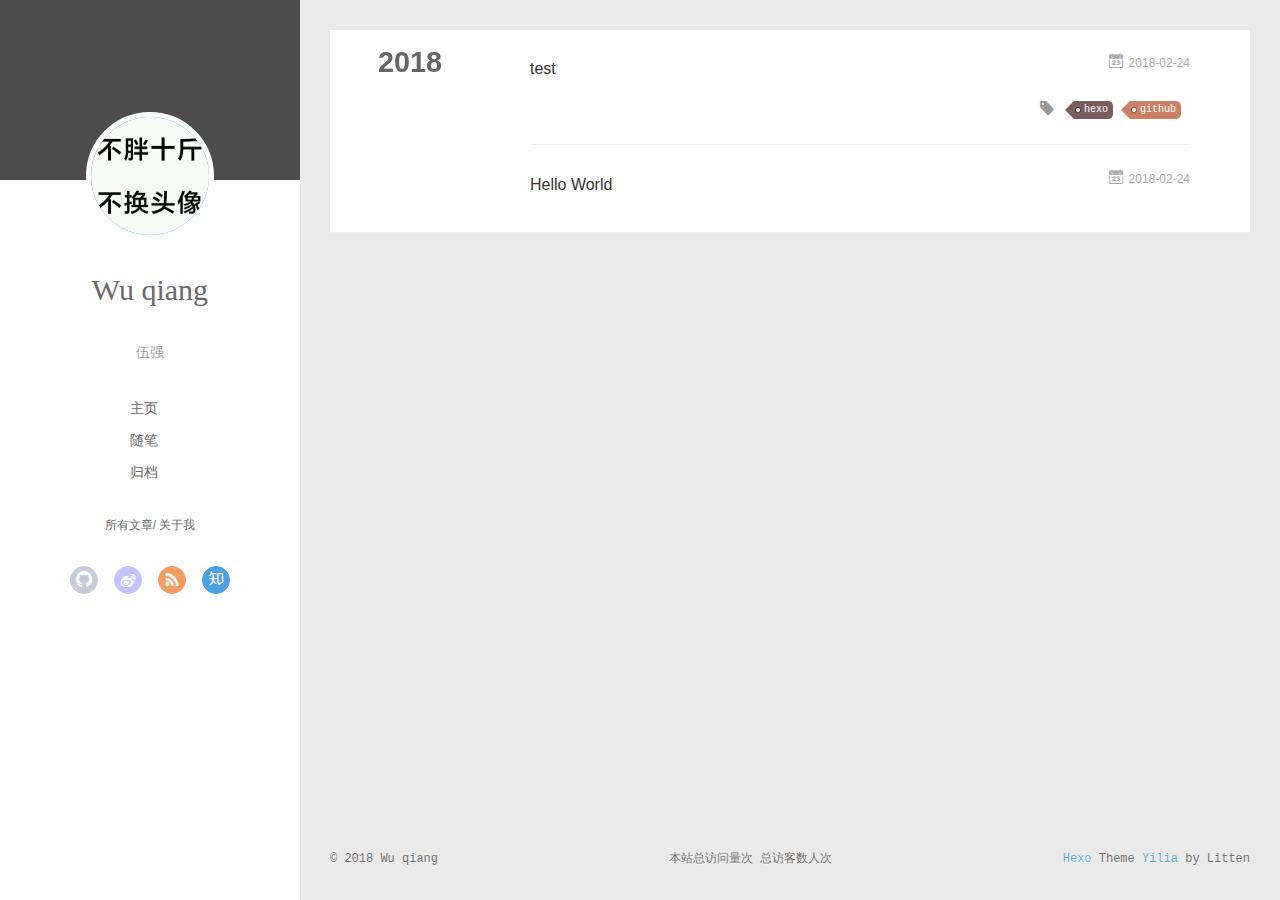
==== commit cf3017bc: "Site updated: 2018-02-27 14:24:17" ====
--- a/archives/index.html
+++ b/archives/index.html
@@ -19,7 +19,7 @@
     <link rel="alternative" href="/atom.xml" title="个人博客" type="application/atom+xml">
   
   
-    <link rel="icon" href="/favicon.png">
+    <link rel="icon" href="/assets/img/favicon.ico">
   
   <link rel="stylesheet" type="text/css" href="/./main.0cf68a.css">
   <style type="text/css">
@@ -58,6 +58,8 @@
 				<li><a href="/">主页</a></li>
 	        
 				<li><a href="/tags/随笔/">随笔</a></li>
+	        
+				<li><a href="/archives">归档</a></li>
 	        
 			</ul>
 		</nav>
@@ -115,6 +117,8 @@
 			
 				
 			
+				
+			
 			
 			
 			<nav class="header-nav">
@@ -132,12 +136,14 @@
 			</nav>
 
 			<nav class="header-menu js-header-menu">
-				<ul style="width: 50%">
-				
-				
-					<li style="width: 50%"><a href="/">主页</a></li>
-		        
-					<li style="width: 50%"><a href="/tags/随笔/">随笔</a></li>
+				<ul style="width: 70%">
+				
+				
+					<li style="width: 33.333333333333336%"><a href="/">主页</a></li>
+		        
+					<li style="width: 33.333333333333336%"><a href="/tags/随笔/">随笔</a></li>
+		        
+					<li style="width: 33.333333333333336%"><a href="/archives">归档</a></li>
 		        
 				</ul>
 			</nav>
@@ -246,14 +252,22 @@
   <div class="outer">
     <div id="footer-info">
     	<div class="footer-left">
-    		&copy; 2018 Wu qiang
-    	</div>
+        &copy; 2018 Wu qiang
+      </div>
       	<div class="footer-right">
       		<a href="http://hexo.io/" target="_blank">Hexo</a>  Theme <a href="https://github.com/litten/hexo-theme-yilia" target="_blank">Yilia</a> by Litten
       	</div>
     </div>
   </div>
+  <script async src="//dn-lbstatics.qbox.me/busuanzi/2.3/busuanzi.pure.mini.js"></script>
+  <span id="busuanzi_container_site_pv">
+    本站总访问量<span id="busuanzi_value_site_pv"></span>次
+  </span>
+  <span id="busuanzi_container_site_uv">
+    总访客数<span id="busuanzi_value_site_uv"></span>人次
+  </span>
 </footer>
+
     </div>
     <script>
 	var yiliaConfig = {
@@ -381,7 +395,7 @@
     
     	<section class="tools-section tools-section-me" q-show="aboutme">
   	  	
-  	  		<div class="aboutme-wrap" id="js-aboutme">willwu&lt;br/&gt;web前端开发-目前就职于杭州&lt;br/&gt;年龄26 身高176 体重50kg&lt;br/&gt;&lt;br/&gt;放荡不羁的我，&lt;br/&gt;不成驻步停留</div>
+  	  		<div class="aboutme-wrap" id="js-aboutme">willwu&lt;br/&gt;web前端开发-目前就职于杭州&lt;br/&gt;年龄26 身高176 体重50kg&lt;br/&gt;&lt;br/&gt;放荡不羁的我，&lt;br/&gt;不曾驻步停留</div>
   	  	
     	</section>
     
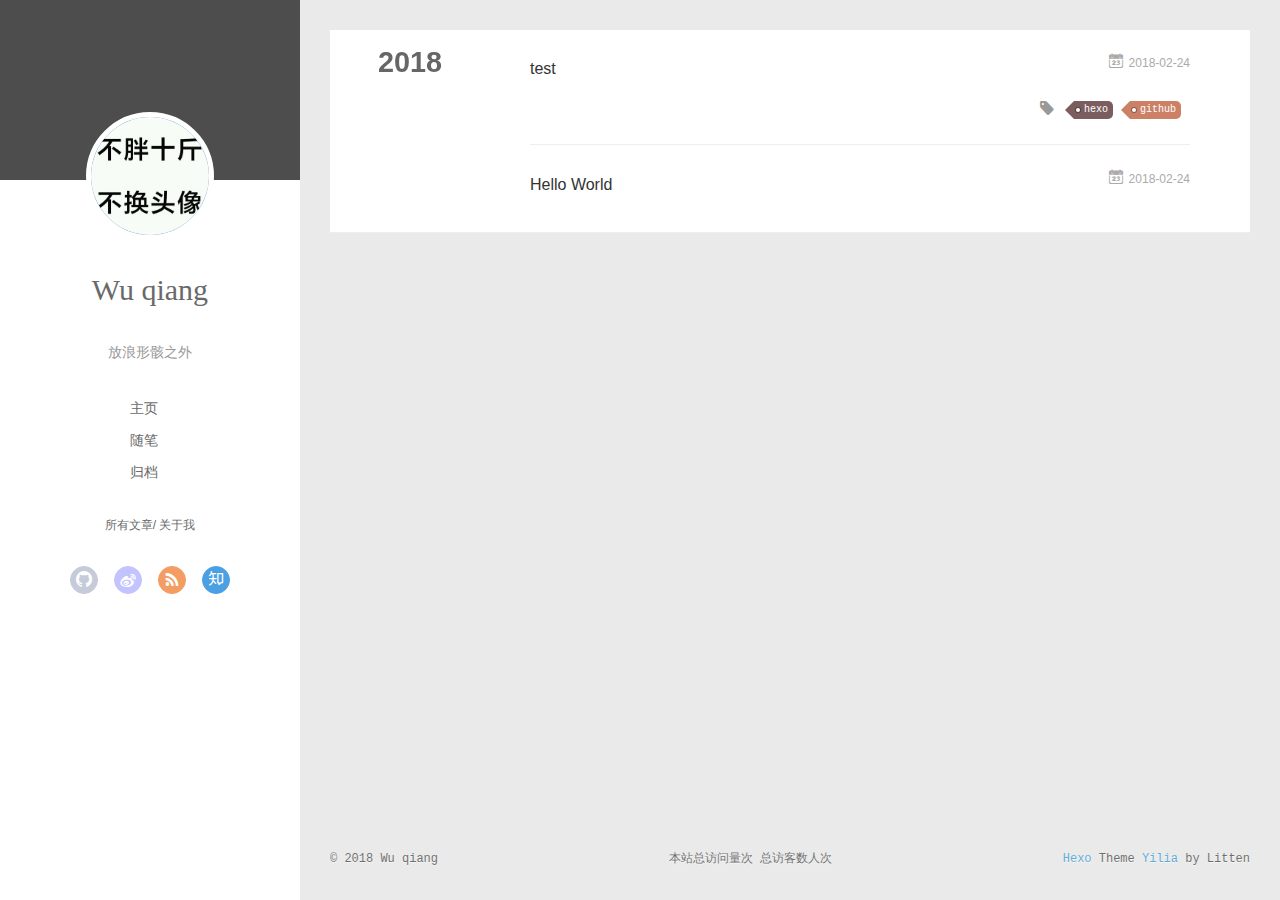
==== commit 12afd345: "Site updated: 2018-02-27 14:46:40" ====
--- a/archives/index.html
+++ b/archives/index.html
@@ -31,6 +31,16 @@
   
 
   
+<script>
+var _hmt = _hmt || [];
+(function() {
+	var hm = document.createElement("script");
+	hm.src = "https://hm.baidu.com/hm.js?471e04f37fbfa8e961d251015277e641";
+	var s = document.getElementsByTagName("script")[0]; 
+	s.parentNode.insertBefore(hm, s);
+})();
+</script>
+
 
 </head>
 
@@ -49,7 +59,7 @@
 		  <h1 class="header-author"><a href="/">Wu qiang</a></h1>
 		</hgroup>
 		
-		<p class="header-subtitle">伍强</p>
+		<p class="header-subtitle">放浪形骸之外</p>
 		
 
 		<nav class="header-menu">
@@ -109,7 +119,7 @@
 			  <h1 class="header-author js-header-author">Wu qiang</h1>
 			</hgroup>
 			
-			<p class="header-subtitle"><i class="icon icon-quo-left"></i>伍强<i class="icon icon-quo-right"></i></p>
+			<p class="header-subtitle"><i class="icon icon-quo-left"></i>放浪形骸之外<i class="icon icon-quo-right"></i></p>
 			
 			
 			
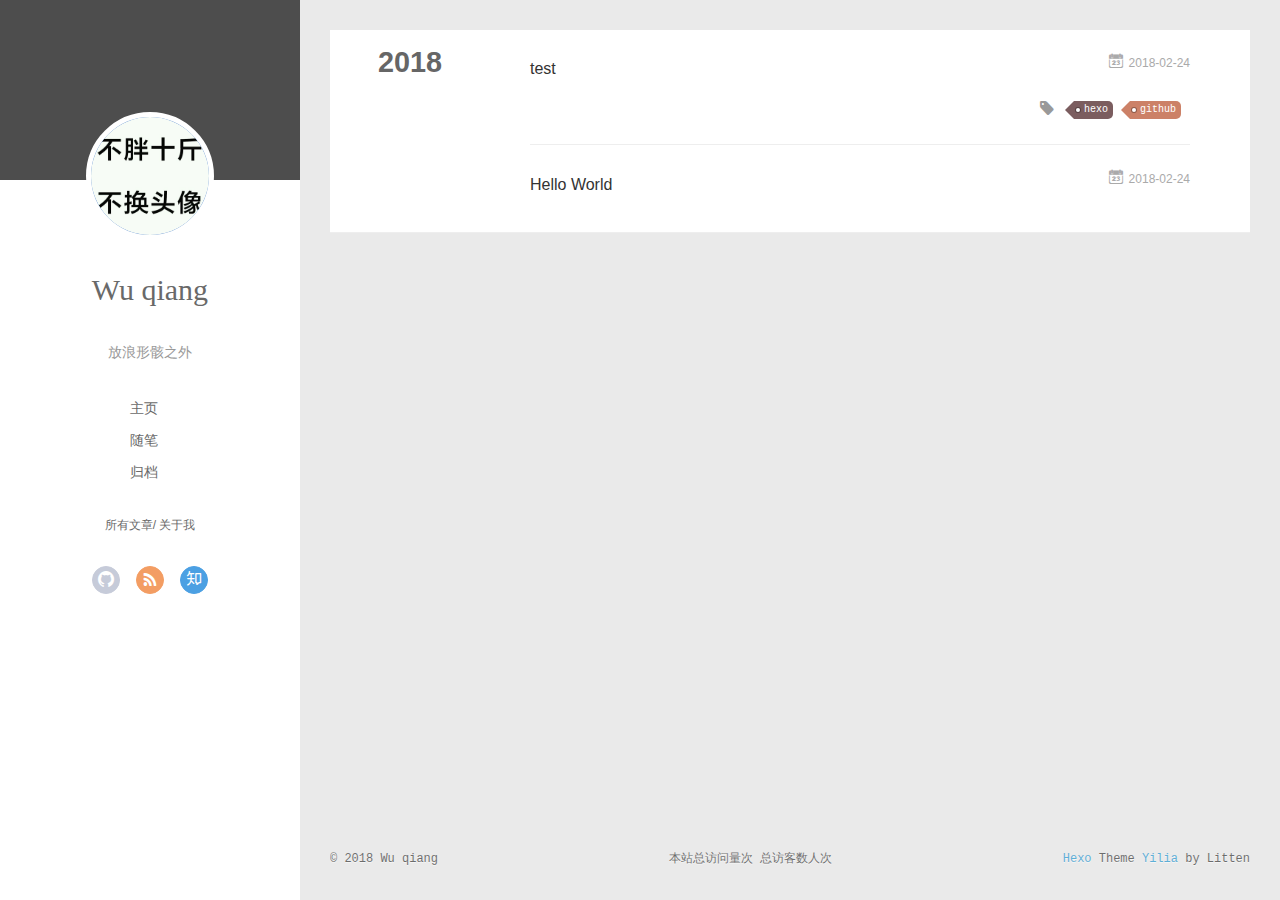
==== commit 2815bf5d: "Site updated: 2018-02-27 15:40:49" ====
--- a/archives/index.html
+++ b/archives/index.html
@@ -89,13 +89,11 @@
 		<nav class="header-nav">
 			<div class="social">
 				
-					<a class="github" target="_blank" href="#" title="github"><i class="icon-github"></i></a>
-		        
-					<a class="weibo" target="_blank" href="#" title="weibo"><i class="icon-weibo"></i></a>
-		        
-					<a class="rss" target="_blank" href="#" title="rss"><i class="icon-rss"></i></a>
-		        
-					<a class="zhihu" target="_blank" href="#" title="zhihu"><i class="icon-zhihu"></i></a>
+					<a class="github" target="_blank" href="https://github.com/willwuu" title="github"><i class="icon-github"></i></a>
+		        
+					<a class="rss" target="_blank" href="/atom.xml" title="rss"><i class="icon-rss"></i></a>
+		        
+					<a class="zhihu" target="_blank" href="https://www.zhihu.com/people/wu-qiang-58-43/activities" title="zhihu"><i class="icon-zhihu"></i></a>
 		        
 			</div>
 		</nav>
@@ -134,13 +132,11 @@
 			<nav class="header-nav">
 				<div class="social">
 					
-						<a class="github" target="_blank" href="#" title="github"><i class="icon-github"></i></a>
+						<a class="github" target="_blank" href="https://github.com/willwuu" title="github"><i class="icon-github"></i></a>
 			        
-						<a class="weibo" target="_blank" href="#" title="weibo"><i class="icon-weibo"></i></a>
+						<a class="rss" target="_blank" href="/atom.xml" title="rss"><i class="icon-rss"></i></a>
 			        
-						<a class="rss" target="_blank" href="#" title="rss"><i class="icon-rss"></i></a>
-			        
-						<a class="zhihu" target="_blank" href="#" title="zhihu"><i class="icon-zhihu"></i></a>
+						<a class="zhihu" target="_blank" href="https://www.zhihu.com/people/wu-qiang-58-43/activities" title="zhihu"><i class="icon-zhihu"></i></a>
 			        
 				</div>
 			</nav>
--- a/main.0cf68a.css
+++ b/main.0cf68a.css
@@ -1 +1 @@
-.clearfix:after,.clearfix:before{content:"";display:table}.clearfix:after{clear:both}.left-col.show{box-shadow:0 0 6px 0 rgba(0,0,0,.75)}.mid-col,.mid-col.show .article,.tools-col,.tools-col .tools-section .search-tag.tagcloud .article-tag-list,.tools-col .tools-section .search-ul .search-tag span:hover,.tools-col .tools-section .search-ul .search-time span:hover,.tools-col .tools-section .search-ul .search-title:hover,.tools-col .tools-section .search-wrap .icon{transition:all .2s ease-in;-ms-transition:all .2s ease-in}@-webkit-keyframes leftIn{0%,60%,75%,90%,to{-webkit-animation-timing-function:cubic-bezier(.215,.61,.355,1);animation-timing-function:cubic-bezier(.215,.61,.355,1)}0%{-webkit-transform:translateZ(0);transform:translateZ(0)}60%{-webkit-transform:translate3d(358px,0,0);transform:translate3d(358px,0,0)}75%{-webkit-transform:translate3d(323px,0,0);transform:translate3d(323px,0,0)}90%{-webkit-transform:translate3d(338px,0,0);transform:translate3d(338px,0,0)}to{-webkit-transform:translate3d(333px,0,0);transform:translate3d(333px,0,0)}}@keyframes leftIn{0%,60%,75%,90%,to{-webkit-animation-timing-function:cubic-bezier(.215,.61,.355,1);animation-timing-function:cubic-bezier(.215,.61,.355,1)}0%{-webkit-transform:translateZ(0);transform:translateZ(0)}60%{-webkit-transform:translate3d(358px,0,0);transform:translate3d(358px,0,0)}75%{-webkit-transform:translate3d(323px,0,0);transform:translate3d(323px,0,0)}90%{-webkit-transform:translate3d(338px,0,0);transform:translate3d(338px,0,0)}to{-webkit-transform:translate3d(333px,0,0);transform:translate3d(333px,0,0)}}.mid-col.show{-webkit-animation-duration:.8s;animation-duration:.8s;-webkit-animation-fill-mode:both;animation-fill-mode:both;-webkit-animation-name:leftIn;animation-name:leftIn}@-webkit-keyframes leftOut{0%,60%,75%,90%,to{-webkit-animation-timing-function:cubic-bezier(.215,.61,.355,1);animation-timing-function:cubic-bezier(.215,.61,.355,1)}0%{-webkit-transform:translate3d(333px,0,0);transform:translate3d(333px,0,0)}60%{-webkit-transform:translate3d(-25px,0,0);transform:translate3d(-25px,0,0)}75%{-webkit-transform:translate3d(10px,0,0);transform:translate3d(10px,0,0)}90%{-webkit-transform:translate3d(-5px,0,0);transform:translate3d(-5px,0,0)}to{-webkit-transform:translateZ(0);transform:translateZ(0)}}@keyframes leftOut{0%,60%,75%,90%,to{-webkit-animation-timing-function:cubic-bezier(.215,.61,.355,1);animation-timing-function:cubic-bezier(.215,.61,.355,1)}0%{-webkit-transform:translate3d(333px,0,0);transform:translate3d(333px,0,0)}60%{-webkit-transform:translate3d(-25px,0,0);transform:translate3d(-25px,0,0)}75%{-webkit-transform:translate3d(10px,0,0);transform:translate3d(10px,0,0)}90%{-webkit-transform:translate3d(-5px,0,0);transform:translate3d(-5px,0,0)}to{-webkit-transform:translateZ(0);transform:translateZ(0)}}.mid-col.hide{-webkit-animation-duration:.8s;animation-duration:.8s;-webkit-animation-name:leftOut;animation-name:leftOut}@-webkit-keyframes smallLeftIn{0%,60%,75%,90%,to{-webkit-animation-timing-function:cubic-bezier(.215,.61,.355,1);animation-timing-function:cubic-bezier(.215,.61,.355,1)}0%{-webkit-transform:translateZ(0);transform:translateZ(0)}60%{-webkit-transform:translate3d(325px,0,0);transform:translate3d(325px,0,0)}75%{-webkit-transform:translate3d(290px,0,0);transform:translate3d(290px,0,0)}90%{-webkit-transform:translate3d(305px,0,0);transform:translate3d(305px,0,0)}to{-webkit-transform:translate3d(300px,0,0);transform:translate3d(300px,0,0)}}@keyframes smallLeftIn{0%,60%,75%,90%,to{-webkit-animation-timing-function:cubic-bezier(.215,.61,.355,1);animation-timing-function:cubic-bezier(.215,.61,.355,1)}0%{-webkit-transform:translateZ(0);transform:translateZ(0)}60%{-webkit-transform:translate3d(325px,0,0);transform:translate3d(325px,0,0)}75%{-webkit-transform:translate3d(290px,0,0);transform:translate3d(290px,0,0)}90%{-webkit-transform:translate3d(305px,0,0);transform:translate3d(305px,0,0)}to{-webkit-transform:translate3d(300px,0,0);transform:translate3d(300px,0,0)}}.tools-col.show{-webkit-animation-duration:.8s;animation-duration:.8s;-webkit-animation-fill-mode:both;animation-fill-mode:both;-webkit-animation-name:smallLeftIn;animation-name:smallLeftIn}@-webkit-keyframes smallleftOut{0%,60%,75%,90%,to{-webkit-animation-timing-function:cubic-bezier(.215,.61,.355,1);animation-timing-function:cubic-bezier(.215,.61,.355,1)}0%{-webkit-transform:translate3d(333px,0,0);transform:translate3d(333px,0,0)}60%{-webkit-transform:translate3d(-25px,0,0);transform:translate3d(-25px,0,0)}75%{-webkit-transform:translate3d(10px,0,0);transform:translate3d(10px,0,0)}90%{-webkit-transform:translate3d(-5px,0,0);transform:translate3d(-5px,0,0)}to{-webkit-transform:translateZ(0);transform:translateZ(0)}}@keyframes smallleftOut{0%,60%,75%,90%,to{-webkit-animation-timing-function:cubic-bezier(.215,.61,.355,1);animation-timing-function:cubic-bezier(.215,.61,.355,1)}0%{-webkit-transform:translate3d(333px,0,0);transform:translate3d(333px,0,0)}60%{-webkit-transform:translate3d(-25px,0,0);transform:translate3d(-25px,0,0)}75%{-webkit-transform:translate3d(10px,0,0);transform:translate3d(10px,0,0)}90%{-webkit-transform:translate3d(-5px,0,0);transform:translate3d(-5px,0,0)}to{-webkit-transform:translateZ(0);transform:translateZ(0)}}.tools-col.hide{-webkit-animation-duration:.8s;animation-duration:.8s;-webkit-animation-fill-mode:both;animation-fill-mode:both;-webkit-animation-name:smallleftOut;animation-name:smallleftOut}html{-ms-text-size-adjust:100%;-webkit-text-size-adjust:100%;-webkit-tap-highlight-color:transparent;height:100%}body{margin:0;font-size:14px;font-family:Helvetica Neue,Helvetica,STHeiTi,Arial,sans-serif;line-height:1.5;color:#333;background-color:#fff;min-height:100%}article,aside,details,figcaption,figure,footer,header,hgroup,main,menu,nav,section,summary{display:block}audio,canvas,progress,video{display:inline-block}audio:not([controls]){display:none;height:0}progress{vertical-align:baseline}[hidden],template{display:none}a{background:transparent;text-decoration:none;color:#08c}a:active{outline:0}abbr[title]{border-bottom:1px dotted}b,strong{font-weight:700}dfn{font-style:italic}mark{background:#ff0;color:#000}small{font-size:80%}sub,sup{font-size:75%;line-height:0;position:relative;vertical-align:baseline}sup{top:-.5em}sub{bottom:-.25em}img{border:0;vertical-align:middle;max-width:100%}svg:not(:root){overflow:hidden}pre{overflow:auto;white-space:pre;white-space:pre-wrap;word-wrap:break-word}code,kbd,pre,samp{font-family:monospace,monospace;font-size:1em}button,input,optgroup,select,textarea{color:inherit;font:inherit;margin:0;vertical-align:middle}button,input,select{overflow:visible}button,select{text-transform:none}button,html input[type=button],input[type=reset],input[type=submit]{-webkit-appearance:button;cursor:pointer}[disabled]{cursor:default}button::-moz-focus-inner,input::-moz-focus-inner{border:0;padding:0}input{line-height:normal}input[type=checkbox],input[type=radio]{box-sizing:border-box;padding:0}input[type=number]::-webkit-inner-spin-button,input[type=number]::-webkit-outer-spin-button{height:auto}input[type=search]{-webkit-appearance:textfield;box-sizing:border-box}input[type=search]::-webkit-search-cancel-button,input[type=search]::-webkit-search-decoration{-webkit-appearance:none}fieldset{border:1px solid silver;margin:0 2px;padding:.35em .625em .75em}legend{border:0;padding:0}textarea{overflow:auto;resize:vertical;vertical-align:top}optgroup{font-weight:700}button,input,select,textarea{outline:0}input,textarea{-webkit-user-modify:read-write-plaintext-only}input::-ms-clear,input::-ms-reveal{display:none}input::-moz-placeholder,textarea::-moz-placeholder{color:#999}input:-ms-input-placeholder,textarea:-ms-input-placeholder{color:#999}input::-webkit-input-placeholder,textarea::-webkit-input-placeholder{color:#999}.placeholder{color:#999}table{border-collapse:collapse;border-spacing:0}td,th{padding:0}blockquote,figure,form,h1,h2,h3,h4,h5,h6,p{margin:0}dd,dl,li,ol,ul{margin:0;padding:0}ol,ul{list-style:none outside none}h1,h2,h3{line-height:2;font-weight:400}h1{font-size:18px}h2{font-size:16px}h3{font-size:14px}i{font-style:normal}*{box-sizing:border-box}@font-face{font-family:iconfont;src:url(./fonts/iconfont.b322fa.eot);src:url(./fonts/iconfont.b322fa.eot#iefix) format("embedded-opentype"),url(./fonts/iconfont.8c627f.woff) format("woff"),url(./fonts/iconfont.16acc2.ttf) format("truetype"),url(./fonts/iconfont.45d7ee.svg#iconfont) format("svg")}[class*=" icon-"],[class^=icon-]{font-family:iconfont!important;speak:none;font-size:16px;font-style:normal;font-weight:400;font-variant:normal;text-transform:none;line-height:1;-webkit-font-smoothing:antialiased;-moz-osx-font-smoothing:grayscale}.icon-twitter:before{content:"\E600"}.icon-facebook:before{content:"\E601"}.icon-clock:before{content:"\E602"}.icon-mail:before{content:"\E609"}.icon-link:before{content:"\E6AB"}.icon-search:before{content:"\E65B"}.icon-smile:before{content:"\E64A"}.icon-roundrightfill:before{content:"\E65A"}.icon-list:before{content:"\E682"}.icon-book:before{content:"\E6FE"}.icon-home:before{content:"\E6BB"}.icon-share:before{content:"\E618"}.icon-back:before{content:"\E625"}.icon-qq:before{content:"\E62D"}.icon-weibo:before{content:"\E619"}.icon-segmentfault:before{content:"\E603"}.icon-sort:before{content:"\E700"}.icon-jianshu:before{content:"\E613"}.icon-circle-left:before{content:"\E71F"}.icon-circle-right:before{content:"\E720"}.icon-loading:before{content:"\E614"}.icon-acfun:before{content:"\E604"}.icon-close:before{content:"\E60C"}.icon-tumblr:before{content:"\E6B0"}.icon-calendar:before{content:"\E667"}.icon-rss:before{content:"\E877"}.icon-price-tags:before{content:"\E6F9"}.icon-quo-left:before{content:"\E7F5"}.icon-quo-right:before{content:"\E7F6"}.icon-back1:before{content:"\E64E"}.icon-github:before{content:"\E735"}.icon-film:before{content:"\E7B7"}.icon-weixin:before{content:"\E61F"}.icon-qzone:before{content:"\E680"}.icon-category:before{content:"\E605"}.icon-douban:before{content:"\E64C"}.icon-roundleftfill:before{content:"\E799"}.icon-tuding:before{content:"\E651"}.icon-zhihu:before{content:"\E61B"}.icon-linkedin:before{content:"\E6D4"}.icon-google:before{content:"\E635"}.icon-plane:before{content:"\E62F"}.icon-bilibili:before{content:"\E622"}.icon-psn:before{content:"\E6C7"}body,button,input,select,textarea{color:#1a1a1a;font-family:lucida grande,lucida sans unicode,lucida,helvetica,Hiragino Sans GB,Microsoft YaHei,WenQuanYi Micro Hei,sans-serif;font-size:16px;font-size:1rem;line-height:1.75}body{overflow-y:hidden;background:#eaeaea}#container,body,html{height:100%;overflow-x:hidden;overflow-y:auto}#mobile-nav{display:none}#container{position:relative;min-height:100%}#container .anm-canvas{display:none}#container.show .anm-canvas{display:block;position:fixed}.body-wrap{margin-bottom:80px}.mid-col{position:absolute;right:0;min-height:100%;background:#eaeaea;left:300px;width:auto}.mid-col.show{background:none;opacity:.9}.mid-col.show .article{background:hsla(0,0%,100%,.3)}.left-col{background:#fff;width:300px;position:fixed;opacity:1;transition:all .2s ease-in;height:100%;z-index:999}.left-col .overlay{width:100%;height:180px;position:absolute}.left-col .intrude-less{width:76%;text-align:center;margin:112px auto 0}.left-col #header{width:100%;height:300px;position:relative;border-bottom:1px solid color-border}.left-col #header a{color:#696969}.left-col #header a:hover{color:#b0a0aa}.left-col #header .header-subtitle{text-align:center;color:#999;font-size:14px;line-height:25px;overflow:hidden;text-overflow:ellipsis;display:-webkit-box;-webkit-line-clamp:2;-webkit-box-orient:vertical}.left-col #header .header-menu{font-weight:300;line-height:31px;text-transform:uppercase;float:none;min-height:150px;margin-left:-12px;text-align:center;display:-webkit-box;-webkit-box-orient:horizontal;-webkit-box-pack:center;-webkit-box-align:center}.left-col #header .header-menu li{cursor:default}.left-col #header .header-menu li a{font-size:14px;min-width:300px}.left-col #header .header-smart-menu{font-size:12px;margin-bottom:20px}.left-col #header .header-smart-menu a:after{content:"/"}.left-col #header .header-smart-menu a:last-child:after{content:""}.left-col #header .profilepic{display:block;border:5px solid #fff;border-radius:300px;width:128px;height:128px;margin:0 auto;position:relative;overflow:hidden;background:#88acdb;-webkit-transition:all .2s ease-in;display:-webkit-box;-webkit-box-orient:horizontal;-webkit-box-pack:center;-webkit-box-align:center;text-align:center}.left-col #header .profilepic img{border-radius:300px;opacity:1;-webkit-transition:all .2s ease-in}.left-col #header .profilepic img.show{width:100%;height:100%;opacity:1}.left-col #header .header-author{text-align:center;margin:.67em 0;font-family:Roboto,serif;font-size:30px;transition:.3s}::-webkit-scrollbar{width:10px;height:10px}::-webkit-scrollbar-button{width:0;height:0}::-webkit-scrollbar-button:end:decrement,::-webkit-scrollbar-button:start:increment{display:none}::-webkit-scrollbar-corner{display:block}::-webkit-scrollbar-thumb{border-radius:8px;background-color:rgba(0,0,0,.2)}::-webkit-scrollbar-thumb:hover{border-radius:8px;background-color:rgba(0,0,0,.5)}::-webkit-scrollbar-thumb,::-webkit-scrollbar-track{border-right:1px solid transparent;border-left:1px solid transparent}::-webkit-scrollbar-track:hover{background-color:rgba(0,0,0,.15)}::-webkit-scrollbar-button:start{width:10px;height:10px;background:url(./img/scrollbar_arrow.png) no-repeat 0 0}::-webkit-scrollbar-button:start:hover{background:url(./img/scrollbar_arrow.png) no-repeat -15px 0}::-webkit-scrollbar-button:start:active{background:url(./img/scrollbar_arrow.png) no-repeat -30px 0}::-webkit-scrollbar-button:end{width:10px;height:10px;background:url(./img/scrollbar_arrow.png) no-repeat 0 -18px}::-webkit-scrollbar-button:end:hover{background:url(./img/scrollbar_arrow.png) no-repeat -15px -18px}::-webkit-scrollbar-button:end:active{background:url(./img/scrollbar_arrow.png) no-repeat -30px -18px}.article-entry .highlight,.article-entry pre{background:#272822;margin:10px 0;padding:10px;overflow:auto;color:#fff;font-size:.9em;line-height:22.400000000000002px}.article-entry .gist .gist-file .gist-data .line-numbers,.article-entry .highlight .gutter pre,.article-entry .highlight .gutter pre .line{color:#666}.article-entry code,.article-entry pre{font-family:Source Code Pro,Consolas,Monaco,Menlo,monospace}.article-entry code{background:#eee;padding:0 .3em;border:none}.article-entry pre code{background:none;text-shadow:none;padding:0;color:#fff}.article-entry .highlight{border-radius:4px}.article-entry .highlight pre{border:none;margin:0;padding:0}.article-entry .highlight table{margin:0;width:auto}.article-entry .highlight td{border:none;padding:0}.article-entry .highlight figcaption{color:highlight-comment;line-height:1em;margin-bottom:1em}.article-entry .highlight figcaption:after,.article-entry .highlight figcaption:before{content:"";display:table}.article-entry .highlight figcaption:after{clear:both}.article-entry .highlight figcaption a{float:right}.article-entry .highlight .gutter pre{text-align:right;padding-right:20px}.article-entry .highlight .gutter pre .line{text-shadow:none}.article-entry .highlight .line{color:#fff;min-height:19px}.article-entry .gist{margin:0 -20px;border-style:solid;border-color:#ddd;border-width:1px 0;background:#272822;padding:15px 20px 15px 0}.article-entry .gist .gist-file{border:none;font-family:Source Code Pro,Consolas,Monaco,Menlo,monospace;margin:0}.article-entry .gist .gist-file .gist-data{background:none;border:none}.article-entry .gist .gist-file .gist-data .line-numbers{background:none;border:none;padding:0 20px 0 0}.article-entry .gist .gist-file .gist-data .line-data{padding:0!important}.article-entry .gist .gist-file .highlight{margin:0;padding:0;border:none}.article-entry .gist .gist-file .gist-meta{background:#272822;color:highlight-comment;font:.85em Helvetica Neue,Helvetica,Arial,sans-serif;text-shadow:0 0;padding:0;margin-top:1em;margin-left:20px}.article-entry .gist .gist-file .gist-meta a{color:#258fb8;font-weight:400}.article-entry .gist .gist-file .gist-meta a:hover{text-decoration:underline}pre .comment{color:#75715e}pre .class .params,pre .function .keyword,pre .keyword{color:#66d9ef}pre .css .value,pre .doctype,pre .function,pre .params,pre .tag{color:#fff}pre .at_rule,pre .at_rule .keyword,pre .css~* .tag,pre .preprocessor,pre .preprocessor .keyword,pre .title{color:#f92672}pre .attribute,pre .built_in,pre .class,pre .css~* .class,pre .function .title{color:#a6e22e}pre .string,pre .value{color:#e6db74}pre .number{color:#7163d7}pre .css~* .id,pre .id{color:#fd971f}#header .tagcloud a{color:#fff}.tagcloud a{display:inline-block;text-decoration:none;font-weight:400;font-size:10px;color:#fff;height:18px;line-height:18px;float:left;padding:0 5px 0 10px;position:relative;border-radius:0 5px 5px 0;margin:5px 9px 5px 8px;font-family:Menlo,Monaco,Andale Mono,lucida console,Courier New,monospace}.tagcloud a:hover{opacity:.8}.tagcloud a:before{content:" ";width:0;height:0;position:absolute;top:0;left:-18px;border:9px solid transparent}.tagcloud a:after{content:" ";width:4px;height:4px;background-color:#fff;border-radius:4px;box-shadow:0 0 0 1px rgba(0,0,0,.3);position:absolute;top:7px;left:2px}.tagcloud a.color1{background:#ff945c}.tagcloud a.color1:before{border-right-color:#ff945c}.tagcloud a.color2{background:#cc8167}.tagcloud a.color2:before{border-right-color:#cc8167}.tagcloud a.color3{background:#ba8f6c}.tagcloud a.color3:before{border-right-color:#ba8f6c}.tagcloud a.color4{background:#94635c}.tagcloud a.color4:before{border-right-color:#94635c}.tagcloud a.color5{background:#7b5d5f}.tagcloud a.color5:before{border-right-color:#7b5d5f}.article-tag-list .article-tag-list-item{float:left}.article-pop-out .icon-tuding{color:#999;float:left;margin-right:10px;margin-top:6px}.article-category,.article-category .article-tag-list,.article-tag,.article-tag .article-tag-list{float:left}.article-category .icon,.article-tag .icon{color:#999;float:left;margin-right:10px;margin-top:6px}.article-pop-out{float:left}.archive-article-date{color:#999;margin-right:7.6923%;float:right}.archive-article-date .icon{margin:5px 5px 5px 0}.glass{background-color:rgba(54,70,93,.9);z-index:998;transition:opacity .15s;width:100%;height:100%;display:none}.glass,.tagcloud-ctn{left:0;opacity:1;bottom:0;position:fixed;right:0;top:0}.tagcloud-ctn{z-index:90120;background-size:100% 100%}.tagcloud-ctn .tagcloud-global{position:fixed;top:50%;left:50%;margin-top:-115px;margin-left:-315px;width:630px}.tagcloud-ctn .tagcloud-global a{width:80px;height:80px;border-radius:50%;background:#f2992e;color:#fff;display:block;float:left;line-height:80px;text-align:center}.tagcloud-ctn .tagcloud-global .tab-post-types .tab-post-type:first-child .post-type-icon{background:#f2992e}.tagcloud-ctn .tagcloud-global .tab-post-types .tab-post-type:nth-child(2) .post-type-icon{background:#56bc8a}.tagcloud-ctn .tagcloud-global .tab-post-types .tab-post-type:nth-child(3) .post-type-icon{background:#4aa8d8}.tagcloud-ctn .tagcloud-global .tab-post-types .tab-post-type:nth-child(4) .post-type-icon{background:#a77dc2}.tagcloud-ctn .tagcloud-global .tab-post-types .tab-post-type:nth-child(5) .post-type-icon{background:#dd765d}#header .header-nav{width:100%;position:absolute;transition:-webkit-transform .3s ease-in;transition:transform .3s ease-in;transition:transform .3s ease-in,-webkit-transform .3s ease-in}#header .header-nav .social{margin-top:10px;text-align:center;display:-webkit-box;display:-ms-flexbox;display:flex;-ms-flex-wrap:wrap;flex-wrap:wrap;-webkit-box-pack:center;-ms-flex-pack:center;justify-content:center}#header .header-nav .social a{border-radius:50%;display:-moz-inline-stack;display:inline-block;vertical-align:middle;*vertical-align:auto;zoom:1;*display:inline;margin:0 8px 15px;transition:.3s;text-align:center;color:#fff;opacity:.7;width:28px;height:28px;line-height:26px}#header .header-nav .social a:hover{opacity:1}#header .header-nav .social a.weibo{background:#aaf;border:1px solid #aaf}#header .header-nav .social a.weibo:hover{border:1px solid #aaf}#header .header-nav .social a.segmentfault{background:#009a61;border:1px solid #009a61}#header .header-nav .social a.segmentfault:hover{border:1px solid #009a61}#header .header-nav .social a.rss{background:#ef7522;border:1px solid #ef7522}#header .header-nav .social a.rss:hover{border:1px solid #cf5d0f}#header .header-nav .social a.github{background:#afb6ca;border:1px solid #afb6ca}#header .header-nav .social a.github:hover{border:1px solid #909ab6}#header .header-nav .social a.facebook{background:#3b5998;border:1px solid #3b5998}#header .header-nav .social a.facebook:hover{border:1px solid #2d4373}#header .header-nav .social a.google{background:#c83d20;border:1px solid #c83d20}#header .header-nav .social a.google:hover{border:1px solid #9c3019}#header .header-nav .social a.twitter{background:#55cff8;border:1px solid #55cff8}#header .header-nav .social a.twitter:hover{border:1px solid #24c1f6}#header .header-nav .social a.linkedin{background:#005a87;border:1px solid #005a87}#header .header-nav .social a.linkedin:hover{border:1px solid #006b98}#header .header-nav .social a.acfun{background:#fd4c5d;border:1px solid #fd4c5d}#header .header-nav .social a.acfun:hover{border:1px solid #fd4c5d}#header .header-nav .social a.bilibili{background:#e15280;border:1px solid #e15280}#header .header-nav .social a.bilibili:hover{border:1px solid #e15280}#header .header-nav .social a.zhihu{background:#0078d8;border:1px solid #0078d8}#header .header-nav .social a.zhihu:hover{border:1px solid #0078d8}#header .header-nav .social a.douban{background:#06c611;border:1px solid #06c611}#header .header-nav .social a.douban:hover{border:1px solid #06c611}#header .header-nav .social a.mail{background:#005a87;border:1px solid #005a87}#header .header-nav .social a.mail:hover{border:1px solid #006b98}#header .header-nav .social a.jianshu{background:#ff5722;border:1px solid #ff5722}#header .header-nav .social a.jianshu:hover{border:1px solid #ff5722}#header .header-nav .social a.weixin{background:#4caf50;border:1px solid #4caf50}#header .header-nav .social a.weixin:hover{border:1px solid #4caf50}#header .header-nav .social a.qq{background:#34baad;border:1px solid #34baad}#header .header-nav .social a.qq:hover{border:1px solid #34baad}#header .header-nav .social a.psn{background:#086ef6;border:1px solid #086ef6}#header .header-nav .social a.psn:hover{border:1px solid #086ef6}#page-nav{text-align:center;margin-top:30px}#page-nav .page-number{width:20px;height:25px;background:#4d4d4d;display:inline-block;color:#fff;line-height:25px;font-size:12px;margin:0 5px 30px;border-radius:2px}#page-nav .page-number:hover{background:#5e5e5e}#page-nav .current{background:#88acdb;cursor:default}#page-nav .current:hover{background:#88acdb}#page-nav .extend{color:#4d4d4d;margin:0 27px;opacity:1}#page-nav .extend:hover{color:#5e5e5e}#page-nav:hover .extend{opacity:1}.archives-wrap{position:relative;margin:0 30px;padding-right:60px;border-bottom:1px solid #eee;background:#fff}.archives-wrap:first-child{margin-top:30px}.archives-wrap:last-child{margin-bottom:80px}.archives-wrap .archive-year-wrap{line-height:35px;width:200px;position:absolute;padding-top:15px;font-size:1.8em;z-index:1}.archives-wrap .archive-year-wrap a{color:#666;font-weight:700;padding-left:48px}.archives{position:relative}.archives .article-info{border:none}.archives .archive-article{margin-left:200px;padding:20px 0;border-bottom:1px solid #eee;border-top:1px solid #fff;position:relative}.archives .archive-article:first-child{border-top:none}.archives .archive-article:last-child{border-bottom:none}.archives .archive-article-title{font-size:16px;color:#333;transition:color .3s}.archives .archive-article-title:hover{color:#657b83}.archives .archive-article-title span{display:block;color:#a8a8a8;font-size:12px;line-height:14px;height:7px;padding-left:2px}.archives .archive-article-title span:before{display:inline-block;content:"\201C";font-family:serif;font-size:30px;float:left;margin:4px 4px 0 -12px;color:#c8c8c8}.archive-article-inner .icon-clock{margin-right:5px}.archive-article-inner .archive-article-header{position:relative;min-height:36px}.archive-article-inner .article-meta{position:relative;float:right;margin-top:-10px;color:#555;background:none;text-align:right;width:auto}.archive-article-inner .article-meta .article-date time{color:#aaa}.archive-article-inner .article-meta .archive-article-date,.archive-article-inner .article-meta .article-tag-list{margin-right:30px;display:-moz-inline-stack;display:inline-block;vertical-align:middle;zoom:1;color:#666;font-size:14px}.archive-article-inner .article-meta .archive-article-date{cursor:default;font-size:12px;margin-bottom:5px;margin-top:-10px;margin-right:0}.archive-article-inner .article-meta .article-category:before{float:left;margin-top:1px;left:15px}.archive-article-inner .article-meta .article-category .article-category-link{width:auto;max-width:83px;padding-left:10px}.archive-article-inner .article-meta .article-tag-list{margin-top:0}.archive-article-inner .article-meta .article-tag-list:before{left:15px}.archive-article-inner .article-meta .article-tag-list .article-tag-list-item{display:inline-block;width:auto;max-width:83px;padding-left:8px;font-size:12px}.tools-col{width:300px;height:100%;position:fixed;left:0;top:0;z-index:0;padding:0;opacity:0;-webkit-overflow-scrolling:touch;overflow-scrolling:touch}.tools-col.show{opacity:1}.tools-col.hide{z-index:0}.tools-col .tools-nav{display:none}.tools-col .tools-section,.tools-col .tools-wrap{height:100%;color:#e5e5e5;width:360px;overflow:hidden;overflow-y:auto}.tools-col .tools-section ::-webkit-scrollbar,.tools-col .tools-wrap ::-webkit-scrollbar{display:none}.tools-col .tools-section .search-wrap{width:310px;margin:20px 20px 10px;position:relative}.tools-col .tools-section .search-wrap .search-ipt{width:310px;color:#fff;background:none;border:none;border-bottom:2px solid #fff;font-family:Roboto,serif}.tools-col .tools-section .search-wrap .icon{position:absolute;right:0;top:7px;color:#fff;cursor:pointer}.tools-col .tools-section .search-wrap .icon:hover{-webkit-transform:scale(1.2);transform:scale(1.2)}.tools-col .tools-section .search-wrap ::-webkit-input-placeholder{color:#ededed}.tools-col .tools-section .search-tag.tagcloud{text-align:center;position:relative}.tools-col .tools-section .search-tag.tagcloud .search-tag-wording{font-size:12px;float:right;margin:4px 75px 0 0}.tools-col .tools-section .search-tag.tagcloud .search-switch{width:40px;height:25px;display:block}.tools-col .tools-section .search-tag.tagcloud .search-switch input{width:40px;height:14px;position:absolute;top:0;right:30px;z-index:2;border:0;background:0 0;-webkit-appearance:none;outline:0}.tools-col .tools-section .search-tag.tagcloud .search-switch input:before{content:"";width:40px;height:14px;border:1px solid #bdcabc;background-color:#fdfdfd;border-radius:20px;cursor:pointer;display:inline-block;position:relative;vertical-align:middle;box-sizing:content-box;box-shadow:inset 0 0 0 0 #dfdfdf;transition:border .4s,box-shadow .4s;background-clip:content-box}.tools-col .tools-section .search-tag.tagcloud .search-switch input:checked:before{border-color:#64bd63;box-shadow:inset 0 0 0 .16rem #64bd63;background-color:#64bd63;transition:border .4s,box-shadow .4s,background-color 1.2s}.tools-col .tools-section .search-tag.tagcloud .search-switch input:checked:after{left:27px;background:#fff}.tools-col .tools-section .search-tag.tagcloud .search-switch input:after{content:"";width:14px;height:14px;position:absolute;top:16px;left:2px;-webkit-transform:translateY(-50%);border-radius:100%;background-color:#91c0f1;box-shadow:0 1px 1px rgba(0,0,0,.4);transition:left .2s;cursor:pointer}.tools-col .tools-section .search-tag.tagcloud .article-tag-list{display:none;margin:15px 10px 0;padding:10px;background:hsla(0,0%,100%,.2)}.tools-col .tools-section .search-tag.tagcloud .article-tag-list.show{display:block}.tools-col .tools-section .search-tag.tagcloud .a{float:none}.tools-col .tools-section .search-ul{margin-top:10px;color:rgba(77,77,77,.75);-webkit-overflow-scrolling:touch;overflow-scrolling:touch;overflow-y:auto}.tools-col .tools-section .search-ul .search-li{padding:10px 20px;border-bottom:1px dotted #dcdcdc}.tools-col .tools-section .search-ul .search-li:hover{background:hsla(0,0%,100%,.2)}.tools-col .tools-section .search-ul .search-title{overflow:hidden;white-space:nowrap;text-overflow:ellipsis;display:block;color:#fffff8;text-shadow:1px 1px rgba(77,77,77,.25)}.tools-col .tools-section .search-ul .search-title .icon{margin-right:10px;color:#fffdd8}.tools-col .tools-section .search-ul .search-title:hover{color:#fff}.tools-col .tools-section .search-ul .search-tag,.tools-col .tools-section .search-ul .search-time{font-size:12px;color:#fffdd8;margin-right:10px}.tools-col .tools-section .search-ul .search-tag .icon,.tools-col .tools-section .search-ul .search-time .icon{margin-right:0}.tools-col .tools-section .search-ul .search-tag span,.tools-col .tools-section .search-ul .search-time span{cursor:pointer}.tools-col .tools-section .search-ul .search-tag span:hover,.tools-col .tools-section .search-ul .search-time span:hover{color:#fff}.tools-col .tools-section .search-ul .search-time{float:left}.tools-col .tools-section .search-ul .search-tag span{margin-right:5px}.tools-col .tools-section-friends{padding-top:30px}.tools-col .aboutme-wrap{display:-webkit-box;display:-ms-flexbox;display:flex;-webkit-box-align:center;-ms-flex-align:center;align-items:center;-webkit-box-pack:center;-ms-flex-pack:center;justify-content:center;width:100%;height:100%;color:#fffdd8;text-shadow:1px 1px rgba(77,77,77,.45)}.body-wrap>article{position:relative}@-webkit-keyframes cd-bounce-1{0%{opacity:0;-webkit-transform:scale(1)}60%{opacity:1;-webkit-transform:scale(1.01)}to{-webkit-transform:scale(1)}}@keyframes cd-bounce-1{0%{opacity:0;-webkit-transform:scale(1);transform:scale(1)}60%{opacity:1;-webkit-transform:scale(1.01);transform:scale(1.01)}to{-webkit-transform:scale(1);transform:scale(1)}}.article{margin:30px;position:relative;border:1px solid #ddd;border-top:1px solid #fff;border-bottom:1px solid #fff;background:#fff;transition:all .2s ease-in}.article img{max-width:100%}.article-inner h1.article-title,.article-title{color:#696969;margin-left:0;font-weight:300;line-height:35px;margin-bottom:20px;font-size:26px;transition:color .3s}.article-header{border-left:5px solid #4d4d4d;padding:30px 0 15px 25px;padding-left:7.6923%}.article-meta{width:150px;font-size:14;text-align:right;position:absolute;right:0;top:23px;text-align:center;z-index:1}.article-meta time{color:#aaa}.article-meta time .icon-clock{margin-right:8px;font-size:16px}.article-more-link{margin-top:0;text-align:left;float:right}.article-more-link a{background:#4d4d4d;color:#fff;font-size:12px;padding:5px 8px;line-height:16px;border-radius:2px;transition:background .3s}.article-more-link a:hover{background:#3c3c3c}.article-more-link a.hidden{visibility:hidden}.article-info.info-on-right{margin:10px 0 0;float:right}.article-info-index.article-info{padding-top:20px;margin:30px 7.6923% 0;min-height:72px;border-top:1px solid #ddd}.article-info-post.article-info{padding:0;border:none;margin:-30px 0 20px 7.6923%}.article-inner p{margin:0 0 1.75em}.article-inner{border-color:#d1d1d1}.article-inner h1{font-size:28px;font-size:1.75rem;line-height:1.25;margin-top:2em;margin-bottom:1em}.article-inner h2{font-size:23px;font-size:1.4375rem;line-height:1.2173913043;margin-top:2.4347826087em;margin-bottom:1.2173913043em}.article-inner h3{font-size:19px;font-size:1.1875rem;line-height:1.1052631579;margin-top:2.9473684211em;margin-bottom:1.4736842105em}.article-inner h4,.article-inner h5,.article-inner h6{font-size:16px;font-size:1rem;line-height:1.3125;margin-top:3.5em;margin-bottom:1.75em}.article-inner h4{letter-spacing:.140625em;text-transform:uppercase}.article-inner h6{font-style:italic}.article-inner h1,.article-inner h2,.article-inner h3,.article-inner h4,.article-inner h5,.article-inner h6{font-weight:900}.article-inner h1:first-child,.article-inner h2:first-child,.article-inner h3:first-child,.article-inner h4:first-child,.article-inner h5:first-child,.article-inner h6:first-child{margin-top:0}.article-inner h1:first-child{margin-bottom:10px;display:inline}.article-entry{line-height:1.8em;padding-right:7.6923%;padding-left:7.6923%}.article-entry p{margin-top:10px}.article-entry li code,.article-entry p code{padding:1px 3px;margin:0 3px;background:#ddd;border:1px solid #ccc;font-family:Menlo,Monaco,Andale Mono,lucida console,Courier New,monospace;word-wrap:break-word;font-size:14px}.article-entry blockquote{background:#ddd;border-left:5px solid #ccc;padding:15px 20px;margin-top:10px;border-left:5px solid #657b83;background:#f6f6f6}.article-entry blockquote p{margin-top:0;margin-bottom:0}.article-entry em{font-style:italic}.article-entry ul li:before{content:"";width:6px;height:6px;border:1px solid #999;border-radius:10px;background:#aaa;display:inline-block;margin-right:10px;float:left;margin-top:10px}.article-entry ol{counter-reset:item}.article-entry ol li:before{counter-increment:item;content:counter(item) ".";margin-right:10px}.article-entry ol,.article-entry ul{font-size:14px;margin:10px 0}.article-entry li ol,.article-entry li ul{margin-left:30px}.article-entry li ol li:before,.article-entry li ul li:before{content:"";background:#dedede}.article-entry h1{margin-top:30px}.article-entry h2,.article-entry h3,.article-entry h4,.article-entry h5,.article-entry h6{margin-top:20px;font-weight:700;color:#574c4c;padding-bottom:5px;border-bottom:1px solid #ddd}.article-entry video{max-width:100%}.article-entry strong{font-weight:700}.article-entry .caption{display:block;font-size:.8em;color:#aaa}.article-entry hr{height:0;margin-top:20px;margin-bottom:20px;border-left:0;border-right:0;border-top:1px solid #ddd;border-bottom:1px solid #fff}.article-entry pre{line-height:1.5;margin-top:10px;padding:5px 15px;overflow-x:auto;color:#657b83;border:1px solid #ccc;text-shadow:0 1px #444;font-family:Menlo,Monaco,Andale Mono,lucida console,Courier New,monospace}.article-entry pre code{font-size:14px}.article-entry table{width:100%;border:1px solid #dedede;margin:15px 0;border-collapse:collapse}.article-entry table td,.article-entry table tr{height:35px}.article-entry table thead tr{background:#f8f8f8}.article-entry table tbody tr:hover{background:#efefef}.article-entry table td,.article-entry table th{border:1px solid #dedede;padding:0 10px}.article-entry figure table{border:none;width:auto;margin:0}.article-entry figure table tbody tr:hover{background:none}#article-nav{margin:0 0 20px;padding:0 32px 10px;min-height:30px}#article-nav .article-nav-link-wrap{font-size:14px}#article-nav .article-nav-link-wrap .article-nav-title{display:inline-block;font-size:16px;transition:color .3s}#article-nav .article-nav-link-wrap:hover .article-nav-title,#article-nav .article-nav-link-wrap:hover i{color:#4d4d4d}#article-nav #article-nav-older{float:right}#disqus_thread,#gitment-ctn,#SOHUCS,.cloud-tie-wrapper,.duoshuo{padding:0 30px!important;min-height:20px}#SOHUCS #SOHU_MAIN .module-cmt-list .block-cont-gw{border-bottom:1px dashed #c8c8c8!important}.share-wrap{min-height:20px}.share-btn{float:right;position:relative}.share-icons{display:-webkit-box;display:-ms-flexbox;display:flex;-webkit-box-pack:center;-ms-flex-pack:center;justify-content:center;-webkit-box-align:center;-ms-flex-align:center;align-items:center;-ms-flex-wrap:wrap;flex-wrap:wrap}.share-icons a{border:1px solid #fff;border-radius:50%;display:-moz-inline-stack;display:inline-block;vertical-align:middle;zoom:1;margin:10px;transition:.3s;text-align:center;color:#fff;opacity:.7;width:28px;height:28px;line-height:26px;text-shadow:1px 1px 1px #509eb7}.share-icons a:active{color:#fff}.share-icons a:hover{-webkit-transform:scale(1.2);transform:scale(1.2)}.share-icons a.share-outer{border:none;color:#fff;background:#4d4d4d;text-shadow:none}.page-modal{position:fixed;top:24%;left:50%;z-index:1001;padding:20px;text-align:center;color:#727272;background:#fff;border-radius:4px;box-shadow:0 2px 5px 0 rgba(0,0,0,.16),0 2px 10px 0 rgba(0,0,0,.12);opacity:0;-webkit-transform:translate(-50%,-200%);transform:translate(-50%,-200%)}.page-modal p{margin-bottom:10px}.page-modal.ready{visibility:hidden;display:block;-webkit-transform:translate(-50%,-100%);transform:translate(-50%,-100%);transition:.3s}.page-modal.in{visibility:visible;opacity:1;-webkit-transform:translate(-50%);transform:translate(-50%)}.page-modal .close{position:absolute;right:15px;top:15px;color:rgba(0,0,0,.2);font-size:16px;line-height:20px}.page-modal .close:active,.page-modal .close:hover{color:rgba(0,0,0,.4)}.mask{visibility:hidden;position:fixed;top:0;left:0;bottom:0;z-index:1000;width:100%;height:100%;background:#000;opacity:0;filter:alpha(opacity=0);pointer-events:none;transition:.3s ease-in-out}.mask.in{visibility:visible;pointer-events:auto;opacity:.3}.page-reward{margin:60px 0;text-align:center}.page-reward .page-reward-btn{position:relative;display:inline-block;width:56px;height:56px;line-height:56px;font-size:20px;color:#fff;background:#f44336;border-radius:50%;box-shadow:0 2px 5px 0 rgba(0,0,0,.16),0 2px 10px 0 rgba(0,0,0,.12);transition:.4s ease-in-out}.page-reward .page-reward-btn:active,.page-reward .page-reward-btn:hover{box-shadow:0 6px 12px rgba(0,0,0,.2),0 4px 15px rgba(0,0,0,.2)}.page-reward .page-reward-btn .tooltip-item{display:block;width:56px;height:56px}.page-reward .reward-box{display:-webkit-box;display:-ms-flexbox;display:flex;-ms-flex-pack:distribute;justify-content:space-around}.page-reward .reward-p{color:#fff;font-weight:700;text-shadow:1px 1px 1px #45b9e0}.page-reward .reward-p .icon{margin:0 10px;color:#ddd}.page-reward .reward-type{font-size:16px;display:block;color:#4d4d4d;margin:20px 0 0}.page-reward .reward-img{width:130px;height:130px;border:6px solid #fff;border-radius:3px}.wrap-side-operation{position:fixed;right:40px;bottom:50px;z-index:999;font-size:14px}.wrap-side-operation .icon-plane{color:#fff;text-shadow:1px 1px 1px #509eb7;opacity:.7;font-size:52px;line-height:40px;width:40px;text-align:center;display:block}.mod-side-operation{width:40px;text-align:center}.jump-container:hover .icon-back{background:rgba(36,193,246,.9)}.jump-container,.toc-container{position:relative;cursor:pointer;width:40px;height:40px;opacity:.8}.jump-plan-container{position:absolute;top:-11px;left:-4px;width:50px;height:61px;overflow:hidden}.jump-plan-container .jump-plane{display:block;position:absolute;width:42px;height:66px;-webkit-transform:translateY(68px);transform:translateY(68px);left:-2px}.mod-side-operation__jump-to-top .icon-back{transition:.3s;color:#fff;background:#ccc;-webkit-transform:rotate(90deg);transform:rotate(90deg);font-size:32px;line-height:40px;width:40px;text-align:center;display:block}.mod-side-operation__jump-to-top .icon-back:hover{background:#24c1f6;color:#24c1f6}.toc-container.tooltip-left{background:#ccc;margin-top:10px;transition:.3s}.toc-container.tooltip-left:hover{background:rgba(36,193,246,.9)}.toc-container.tooltip-left .icon-font{font-size:22px;line-height:40px;color:#fff}.toc-container.tooltip-left .tooltip{width:40px;height:40px;top:0;left:0}.toc-container.tooltip-left .tooltip-east .tooltip-content{min-height:100px;text-align:left;padding:5px 0 5px 20px;right:4.7em;min-width:200px;width:auto;font-size:14px;text-shadow:1px 1px 1px #398199;bottom:-10px;-webkit-transform-origin:100% 100%;transform-origin:100% 100%;-webkit-transform:translate3d(0,-10px,0) rotate3d(1,1,1,-30deg);transform:translate3d(0,-10px,0) rotate3d(1,1,1,-30deg)}.toc-container.tooltip-left .tooltip-east .tooltip-content a{color:#fff}.toc-container.tooltip-left .tooltip-east .tooltip-content:after{top:auto;bottom:23px}.toc-container.tooltip-left .tooltip-east .tooltip-content .toc-article{max-height:500px;overflow-x:hidden;overflow-y:auto}.toc-container.tooltip-left .tooltip-east .tooltip-content .toc-article li ol,.toc-container.tooltip-left .tooltip-east .tooltip-content .toc-article li ul{margin-left:30px}.toc-container.tooltip-left .tooltip-east .tooltip-content .toc-article li{white-space:nowrap}.toc-container.tooltip-left .tooltip:hover .tooltip-content{bottom:-10px;-webkit-transform:translate(0);transform:translate(0)}.tooltip-left .tooltip{position:absolute;z-index:999;cursor:pointer;width:28px;height:28px;top:-10px;right:10px}.tooltip-left .tooltip:hover a.share-outer{background:#24c1f6}@-webkit-keyframes pulse{0%{-webkit-transform:scale3d(.5,.5,1)}to{-webkit-transform:scaleX(1)}}@keyframes pulse{0%{-webkit-transform:scale3d(.5,.5,1);transform:scale3d(.5,.5,1)}to{-webkit-transform:scaleX(1);transform:scaleX(1)}}.tooltip-left .tooltip-content{position:absolute;background:rgba(36,193,246,.9);z-index:9999;width:200px;bottom:50%;margin-bottom:-10px;border-radius:20px;font-size:1.1em;text-align:center;color:#fff;opacity:0;cursor:default;pointer-events:none;-webkit-font-smoothing:antialiased;transition:opacity .3s,-webkit-transform .3s;transition:opacity .3s,transform .3s;transition:opacity .3s,transform .3s,-webkit-transform .3s}.tooltip-left .tooltip-west .tooltip-content{left:3.5em;-webkit-transform-origin:-2em 50%;transform-origin:-2em 50%;-webkit-transform:translate3d(0,50%,0) rotate3d(1,1,1,30deg);transform:translate3d(0,50%,0) rotate3d(1,1,1,30deg)}.tooltip-left .tooltip-east .tooltip-content{right:3.5em;-webkit-transform-origin:calc(100% + 2em) 50%;transform-origin:calc(100% + 2em) 50%;-webkit-transform:translate3d(0,50%,0) rotate3d(1,1,1,-30deg);transform:translate3d(0,50%,0) rotate3d(1,1,1,-30deg)}.tooltip-left .tooltip:hover .tooltip-content{opacity:1;-webkit-transform:translate3d(0,50%,0) rotate3d(0,0,0,0);transform:translate3d(0,50%,0) rotate3d(0,0,0,0);pointer-events:auto}.tooltip-left .tooltip-content:after,.tooltip-left .tooltip-content:before{content:"";position:absolute}.tooltip-left .tooltip-content:before{height:100%;width:3em}.tooltip-left .tooltip-content:after{width:2em;height:2em;top:50%;margin:-1em 0 0;background:url(./fonts/tooltip.4004ff.svg) no-repeat 50%;background-size:100%}.tooltip-left .tooltip-west .tooltip-content:after,.tooltip-left .tooltip-west .tooltip-content:before{right:99%}.tooltip-left .tooltip-east .tooltip-content:after,.tooltip-left .tooltip-east .tooltip-content:before{left:99%}.tooltip-left .tooltip-east .tooltip-content:after{-webkit-transform:scaleX(-1);transform:scaleX(-1)}.tooltip-top .tooltip{display:inline;position:relative;z-index:999}.tooltip-top .tooltip:after{content:"";position:absolute;width:100%;height:20px;bottom:100%;left:50%;pointer-events:none;-webkit-transform:translateX(-50%);transform:translateX(-50%)}.tooltip-top .tooltip:hover:after{pointer-events:auto}.tooltip-top .tooltip-content{position:absolute;z-index:9999;width:370px;left:50%;bottom:100%;font-size:20px;line-height:1.4;text-align:center;font-weight:400;color:#4d4d4d;background:transparent;opacity:0;margin:0 0 -10px -185px;cursor:default;pointer-events:none;font-family:Satisfy,cursive;-webkit-font-smoothing:antialiased;transition:opacity .3s .3s;padding-bottom:80px}.tooltip-top .tooltip:hover .tooltip-content{opacity:1;pointer-events:auto;transition-delay:0s}.tooltip-top .tooltip-content span{display:block}.tooltip-top .tooltip-text{border-bottom:10px solid #4d4d4d;overflow:hidden;-webkit-transform:scaleX(0);transform:scaleX(0);transition:-webkit-transform .3s .3s;transition:transform .3s .3s;transition:transform .3s .3s,-webkit-transform .3s .3s}.tooltip-top .tooltip:hover .tooltip-text{transition-delay:0s;-webkit-transform:scaleX(1);transform:scaleX(1)}.tooltip-top .tooltip-inner{background:rgba(36,193,246,.9);padding:40px;-webkit-transform:translate3d(0,100%,0);transform:translate3d(0,100%,0);webkit-transition:-webkit-transform .3s;transition:-webkit-transform .3s;transition:transform .3s;transition:transform .3s,-webkit-transform .3s}.tooltip-top .tooltip:hover .tooltip-inner{transition-delay:.3s;-webkit-transform:translateZ(0);transform:translateZ(0)}.tooltip-top .tooltip-content:after{content:"";left:50%;border:solid transparent;height:0;width:0;position:absolute;pointer-events:none;border-color:transparent;border-top-color:#4d4d4d;border-width:10px;margin-left:-10px}#footer{font-size:12px;font-family:Menlo,Monaco,Andale Mono,lucida console,Courier New,monospace;text-shadow:0 1px #fff;position:absolute;bottom:30px;opacity:.6;width:100%;text-align:center}#footer .outer{padding:0 30px}.footer-left{float:left}.footer-right{float:right}@media screen and (max-width:800px){#container,body,html{height:auto;overflow-x:hidden;overflow-y:auto}#mobile-nav{display:block}.body-wrap{margin-bottom:0}.left-col{display:none}.mid-col{left:0}#header .header-nav,.mid-col{position:relative}.wrap-side-operation{display:none}.cloud-tie-wrapper{padding:0;min-height:20px}.tools-col{left:-300px;width:300px}.tools-col .tools-wrap{padding-top:48px}.tools-col .tools-section,.tools-col .tools-wrap{width:300px}.tools-col .tools-section .search-wrap,.tools-col .tools-wrap .search-wrap{width:280px}.tools-col .tools-section .search-tag.tagcloud,.tools-col .tools-wrap .search-tag.tagcloud{margin-right:-30px}.tools-col .tools-section .search-ul .search-li,.tools-col .tools-wrap .search-ul .search-li{padding:5px 20px}.tools-col.show .header-menu.tools-nav{display:block}#container .header-author.fixed{position:fixed;top:-29px;width:100%;color:#ddd}.mobile-mask{width:100%;height:100%;position:fixed;top:0;left:0;background:rgba(0,0,0,.85);z-index:999}.btnctn{position:fixed;width:50px;height:50px;top:-5px;z-index:4}.btnctn .slider-trigger{position:absolute;z-index:101;width:42px;height:42px;text-align:center;line-height:50px}.btnctn .slider-trigger.back{top:0;left:0}.btnctn .slider-trigger.list{bottom:0;left:0}.btnctn .slider-trigger:hover{background:#444}.btnctn .slider-trigger .icon{font-size:24px;color:#fff}.article-header{border-left:none;padding:0;border-bottom:1px dotted #ddd}.article-header h1{margin-bottom:10px}.article-header .archive-article-date{float:none}.header-subtitle .icon{margin:0 10px;color:#d0d0d0}.article-info-index.article-info{min-height:40px;padding-top:10px;margin:0;border-top:1px solid #ddd}.article-info-post.article-info{margin:0;padding-top:10px;border:none}#viewer-box .viewer-box-l{font-size:14px}.article-nav-link-wrap{margin:5px 0;display:block;clear:both}.article-nav-link-wrap .icon-circle-right{float:left;margin:6px 4px 0 0}.article{padding:10px;margin:10px 0;border:0;font-size:16px;color:#555}.article .article-more-link{margin:0}.article .article-entry{padding:10px 0 30px}.article .article-inner h1.article-title,.article .article-title{font-size:18px;font-weight:300;display:block;margin:0}.article .article-meta{width:auto;height:30px;margin-top:-5px;position:ralative}.article .article-meta .article-date{font-size:12px;border-radius:0;color:#666;background:none;height:auto;padding:0;margin:0;width:100%;text-align:left;margin-left:10px}.article .article-meta .article-date time{width:auto;float:right;margin-right:10px}.article .article-meta .article-tag-list{margin-top:7px;position:absolute;right:10px;top:0}.article .article-meta .article-tag-list:before{float:left;margin-top:1px;left:0}.article .article-meta .article-tag-list .article-tag-list-item{float:left;padding-left:0;width:auto;max-width:83px}.article .article-meta .article-category{margin-top:7px;position:absolute;right:10px;top:-30px}.article .article-meta .article-category:before{float:left;margin-top:1px;left:15px}.article .article-meta .article-category .article-category-link{max-width:83px;width:auto;padding-left:10px}.article #article-nav-older{float:none;display:block}.share{padding:3px 10px}#disqus_thread,.duoshuo{padding:0 13px}#article-nav{margin:0;padding:5px 10px 10px}#article-nav #article-nav-older{float:none}#article-nav .article-nav-link-wrap .article-nav-title{font-size:16px}#page-nav .extend{opacity:1}.instagram .open-ins{left:2px;top:-30px;color:#aaa}.info-on-right{float:none}.archives-wrap{margin:10px 10px 0;padding:10px}.archives-wrap .archive-article-title{font-size:16px}.archives-wrap .archive-year-wrap{position:relative;padding:0}.archives-wrap .archive-year-wrap a{padding:0}.archives-wrap .article-meta .archive-article-date{font-size:12px;margin-right:10px;margin-top:-5px}.archives-wrap .article-meta .article-tag-list-link{font-size:12px}.archives .archive-article{padding:10px 0;margin-left:0}#footer{position:relative;bottom:0}#footer .footer-left{float:none;margin-bottom:10px}#footer .footer-right{float:none}#mobile-nav .header-author{margin:0;position:relative;z-index:2;color:#424242}#mobile-nav .overlay{height:110px;position:absolute;width:100%;z-index:2;background:#4d4d4d}#mobile-nav #header{padding:10px 0 0}#mobile-nav #header .profilepic{display:block;position:relative;z-index:100}.header-menu{height:auto;margin:10px 0 20px}.header-menu.tools-nav{display:none;position:fixed;left:0;width:100%;z-index:9999}.header-menu.tools-nav ul{margin-right:28px}.header-menu.tools-nav li,.header-menu.tools-nav ul{border-color:#fff}.header-menu.tools-nav li a,.header-menu.tools-nav ul a{color:#fff}.header-menu.tools-nav li a.active,.header-menu.tools-nav ul a.active{background:#81b5cc}.header-menu ul{text-align:center;cursor:default;display:-webkit-box;display:-ms-flexbox;display:flex;margin:0 auto;-webkit-box-align:center;-ms-flex-align:center;align-items:center;-ms-flex-pack:distribute;justify-content:space-around;position:relative;z-index:1;border:1px solid #a0a0a0;border-radius:3px}.header-menu li{border-left:1px solid #a0a0a0}.header-menu li:first-child{border-left:0}.header-menu li:last-child{border-right:0}.header-menu li a{font-size:14px;overflow:hidden;text-overflow:ellipsis;white-space:nowrap;display:block;color:#a0a0a0}.header-menu li a.active{color:#eaeaea;background:#a0a0a0}.profilepic{display:block;border:5px solid #fff;border-radius:300px;width:128px;height:128px;margin:0 auto;position:relative;overflow:hidden;background:#88acdb;-webkit-transition:all .2s ease-in;display:-webkit-box;-webkit-box-orient:horizontal;-webkit-box-pack:center;-webkit-box-align:center;text-align:center}.header-author{text-align:center;margin:.67em 0;font-family:Roboto,serif;font-size:30px;transition:.3s}.header-subtitle{text-align:center;color:#999;font-size:14px;line-height:25px;overflow:hidden;text-overflow:ellipsis;display:-webkit-box;-webkit-line-clamp:2;-webkit-box-orient:vertical;padding:0 24px}}/*! PhotoSwipe Default UI CSS by Dmitry Semenov | photoswipe.com | MIT license */.pswp__button{width:44px;height:44px;position:relative;background:none;cursor:pointer;overflow:visible;-webkit-appearance:none;display:block;border:0;padding:0;margin:0;float:right;opacity:.75;transition:opacity .2s;box-shadow:none}.pswp__button:focus,.pswp__button:hover{opacity:1}.pswp__button:active{outline:none;opacity:.9}.pswp__button::-moz-focus-inner{padding:0;border:0}.pswp__ui--over-close .pswp__button--close{opacity:1}.pswp__button,.pswp__button--arrow--left:before,.pswp__button--arrow--right:before{background:url(./img/default-skin.png) 0 0 no-repeat;background-size:264px 88px;width:44px;height:44px}@media (-webkit-min-device-pixel-ratio:1.1),(-webkit-min-device-pixel-ratio:1.09375),(min-resolution:1.1dppx),(min-resolution:105dpi){.pswp--svg .pswp__button,.pswp--svg .pswp__button--arrow--left:before,.pswp--svg .pswp__button--arrow--right:before{background-image:url(./fonts/default-skin.b257fa.svg)}.pswp--svg .pswp__button--arrow--left,.pswp--svg .pswp__button--arrow--right{background:none}}.pswp__button--close{background-position:0 -44px}.pswp__button--share{background-position:-44px -44px}.pswp__button--fs{display:none}.pswp--supports-fs .pswp__button--fs{display:block}.pswp--fs .pswp__button--fs{background-position:-44px 0}.pswp__button--zoom{display:none;background-position:-88px 0}.pswp--zoom-allowed .pswp__button--zoom{display:block}.pswp--zoomed-in .pswp__button--zoom{background-position:-132px 0}.pswp--touch .pswp__button--arrow--left,.pswp--touch .pswp__button--arrow--right{visibility:hidden}.pswp__button--arrow--left,.pswp__button--arrow--right{background:none;top:50%;margin-top:-50px;width:70px;height:100px;position:absolute}.pswp__button--arrow--left{left:0}.pswp__button--arrow--right{right:0}.pswp__button--arrow--left:before,.pswp__button--arrow--right:before{content:"";top:35px;background-color:rgba(0,0,0,.3);height:30px;width:32px;position:absolute}.pswp__button--arrow--left:before{left:6px;background-position:-138px -44px}.pswp__button--arrow--right:before{right:6px;background-position:-94px -44px}.pswp__counter,.pswp__share-modal{-webkit-user-select:none;-moz-user-select:none;-ms-user-select:none;user-select:none}.pswp__share-modal{display:block;background:rgba(0,0,0,.5);width:100%;height:100%;top:0;left:0;padding:10px;position:absolute;z-index:1600;opacity:0;transition:opacity .25s ease-out;-webkit-backface-visibility:hidden;will-change:opacity}.pswp__share-modal--hidden{display:none}.pswp__share-tooltip{z-index:1620;position:absolute;background:#fff;top:56px;border-radius:2px;display:block;width:auto;right:44px;box-shadow:0 2px 5px rgba(0,0,0,.25);-webkit-transform:translateY(6px);transform:translateY(6px);transition:-webkit-transform .25s;transition:transform .25s;transition:transform .25s,-webkit-transform .25s;-webkit-backface-visibility:hidden;will-change:transform}.pswp__share-tooltip a{display:block;padding:8px 12px;font-size:14px;line-height:18px}.pswp__share-tooltip a,.pswp__share-tooltip a:hover{color:#000;text-decoration:none}.pswp__share-tooltip a:first-child{border-radius:2px 2px 0 0}.pswp__share-tooltip a:last-child{border-radius:0 0 2px 2px}.pswp__share-modal--fade-in{opacity:1}.pswp__share-modal--fade-in .pswp__share-tooltip{-webkit-transform:translateY(0);transform:translateY(0)}.pswp--touch .pswp__share-tooltip a{padding:16px 12px}a.pswp__share--facebook:before{content:"";display:block;width:0;height:0;position:absolute;top:-12px;right:15px;border:6px solid transparent;border-bottom-color:#fff;-webkit-pointer-events:none;-moz-pointer-events:none;pointer-events:none}a.pswp__share--facebook:hover{background:#3e5c9a;color:#fff}a.pswp__share--facebook:hover:before{border-bottom-color:#3e5c9a}a.pswp__share--twitter:hover{background:#55acee;color:#fff}a.pswp__share--pinterest:hover{background:#ccc;color:#ce272d}a.pswp__share--download:hover{background:#ddd}.pswp__counter{position:absolute;left:0;top:0;height:44px;font-size:13px;line-height:44px;color:#fff;opacity:.75;padding:0 10px}.pswp__caption{position:absolute;left:0;bottom:0;width:100%;min-height:44px}.pswp__caption small{font-size:11px;color:#bbb}.pswp__caption__center{text-align:left;max-width:420px;margin:0 auto;font-size:13px;padding:10px;line-height:20px;color:#ccc}.pswp__caption--empty{display:none}.pswp__caption--fake{visibility:hidden}.pswp__preloader{width:44px;height:44px;position:absolute;top:0;left:50%;margin-left:-22px;opacity:0;transition:opacity .25s ease-out;will-change:opacity;direction:ltr}.pswp__preloader__icn{width:20px;height:20px;margin:12px}.pswp__preloader--active{opacity:1}.pswp__preloader--active .pswp__preloader__icn{background:url(./img/preloader.gif) 0 0 no-repeat}.pswp--css_animation .pswp__preloader--active{opacity:1}.pswp--css_animation .pswp__preloader--active .pswp__preloader__icn{-webkit-animation:clockwise .5s linear infinite;animation:clockwise .5s linear infinite}.pswp--css_animation .pswp__preloader--active .pswp__preloader__donut{-webkit-animation:donut-rotate 1s cubic-bezier(.4,0,.22,1) infinite;animation:donut-rotate 1s cubic-bezier(.4,0,.22,1) infinite}.pswp--css_animation .pswp__preloader__icn{background:none;opacity:.75;width:14px;height:14px;position:absolute;left:15px;top:15px;margin:0}.pswp--css_animation .pswp__preloader__cut{position:relative;width:7px;height:14px;overflow:hidden}.pswp--css_animation .pswp__preloader__donut{box-sizing:border-box;width:14px;height:14px;border:2px solid #fff;border-radius:50%;border-left-color:transparent;border-bottom-color:transparent;position:absolute;top:0;left:0;background:none;margin:0}@media screen and (max-width:1024px){.pswp__preloader{position:relative;left:auto;top:auto;margin:0;float:right}}@-webkit-keyframes clockwise{0%{-webkit-transform:rotate(0deg);transform:rotate(0deg)}to{-webkit-transform:rotate(1turn);transform:rotate(1turn)}}@keyframes clockwise{0%{-webkit-transform:rotate(0deg);transform:rotate(0deg)}to{-webkit-transform:rotate(1turn);transform:rotate(1turn)}}@-webkit-keyframes donut-rotate{0%{-webkit-transform:rotate(0);transform:rotate(0)}50%{-webkit-transform:rotate(-140deg);transform:rotate(-140deg)}to{-webkit-transform:rotate(0);transform:rotate(0)}}@keyframes donut-rotate{0%{-webkit-transform:rotate(0);transform:rotate(0)}50%{-webkit-transform:rotate(-140deg);transform:rotate(-140deg)}to{-webkit-transform:rotate(0);transform:rotate(0)}}.pswp__ui{-webkit-font-smoothing:auto;visibility:visible;opacity:1;z-index:1550}.pswp__top-bar{position:absolute;left:0;top:0;height:44px;width:100%}.pswp--has_mouse .pswp__button--arrow--left,.pswp--has_mouse .pswp__button--arrow--right,.pswp__caption,.pswp__top-bar{-webkit-backface-visibility:hidden;will-change:opacity;transition:opacity 333ms cubic-bezier(.4,0,.22,1)}.pswp--has_mouse .pswp__button--arrow--left,.pswp--has_mouse .pswp__button--arrow--right{visibility:visible}.pswp__caption,.pswp__top-bar{background-color:rgba(0,0,0,.5)}.pswp__ui--fit .pswp__caption,.pswp__ui--fit .pswp__top-bar{background-color:rgba(0,0,0,.3)}.pswp__ui--idle .pswp__button--arrow--left,.pswp__ui--idle .pswp__button--arrow--right,.pswp__ui--idle .pswp__top-bar{opacity:0}.pswp__ui--hidden .pswp__button--arrow--left,.pswp__ui--hidden .pswp__button--arrow--right,.pswp__ui--hidden .pswp__caption,.pswp__ui--hidden .pswp__top-bar{opacity:.001}.pswp__ui--one-slide .pswp__button--arrow--left,.pswp__ui--one-slide .pswp__button--arrow--right,.pswp__ui--one-slide .pswp__counter{display:none}.pswp__element--disabled{display:none!important}.pswp--minimal--dark .pswp__top-bar{background:none}/*! PhotoSwipe main CSS by Dmitry Semenov | photoswipe.com | MIT license */.pswp{display:none;position:absolute;width:100%;height:100%;left:0;top:0;overflow:hidden;-ms-touch-action:none;touch-action:none;z-index:1500;-webkit-text-size-adjust:100%;-webkit-backface-visibility:hidden;outline:none}.pswp *{box-sizing:border-box}.pswp img{max-width:none}.pswp--animate_opacity{opacity:.001;will-change:opacity;transition:opacity 333ms cubic-bezier(.4,0,.22,1)}.pswp--open{display:block}.pswp--zoom-allowed .pswp__img{cursor:zoom-in}.pswp--zoomed-in .pswp__img{cursor:-webkit-grab;cursor:grab}.pswp--dragging .pswp__img{cursor:-webkit-grabbing;cursor:grabbing}.pswp__bg{background:#000;opacity:0;-webkit-transform:translateZ(0);transform:translateZ(0);-webkit-backface-visibility:hidden}.pswp__bg,.pswp__scroll-wrap{position:absolute;left:0;top:0;width:100%;height:100%}.pswp__scroll-wrap{overflow:hidden}.pswp__container,.pswp__zoom-wrap{-ms-touch-action:none;touch-action:none;position:absolute;left:0;right:0;top:0;bottom:0}.pswp__container,.pswp__img{-webkit-user-select:none;-moz-user-select:none;-ms-user-select:none;user-select:none;-webkit-tap-highlight-color:transparent;-webkit-touch-callout:none}.pswp__zoom-wrap{position:absolute;width:100%;-webkit-transform-origin:left top;transform-origin:left top;transition:-webkit-transform 333ms cubic-bezier(.4,0,.22,1);transition:transform 333ms cubic-bezier(.4,0,.22,1);transition:transform 333ms cubic-bezier(.4,0,.22,1),-webkit-transform 333ms cubic-bezier(.4,0,.22,1)}.pswp__bg{will-change:opacity;transition:opacity 333ms cubic-bezier(.4,0,.22,1)}.pswp--animated-in .pswp__bg,.pswp--animated-in .pswp__zoom-wrap{transition:none}.pswp__container,.pswp__zoom-wrap{-webkit-backface-visibility:hidden}.pswp__item{right:0;bottom:0;overflow:hidden}.pswp__img,.pswp__item{position:absolute;left:0;top:0}.pswp__img{width:auto;height:auto}.pswp__img--placeholder{-webkit-backface-visibility:hidden}.pswp__img--placeholder--blank{background:#222}.pswp--ie .pswp__img{width:100%!important;height:auto!important;left:0;top:0}.pswp__error-msg{position:absolute;left:0;top:50%;width:100%;text-align:center;font-size:14px;line-height:16px;margin-top:-8px;color:#ccc}.pswp__error-msg a{color:#ccc;text-decoration:underline}+.clearfix:after,.clearfix:before{content:"";display:table}.clearfix:after{clear:both}.left-col.show{box-shadow:0 0 6px 0 rgba(0,0,0,.75)}.mid-col,.mid-col.show .article,.tools-col,.tools-col .tools-section .search-tag.tagcloud .article-tag-list,.tools-col .tools-section .search-ul .search-tag span:hover,.tools-col .tools-section .search-ul .search-time span:hover,.tools-col .tools-section .search-ul .search-title:hover,.tools-col .tools-section .search-wrap .icon{transition:all .2s ease-in;-ms-transition:all .2s ease-in}@-webkit-keyframes leftIn{0%,60%,75%,90%,to{-webkit-animation-timing-function:cubic-bezier(.215,.61,.355,1);animation-timing-function:cubic-bezier(.215,.61,.355,1)}0%{-webkit-transform:translateZ(0);transform:translateZ(0)}60%{-webkit-transform:translate3d(358px,0,0);transform:translate3d(358px,0,0)}75%{-webkit-transform:translate3d(323px,0,0);transform:translate3d(323px,0,0)}90%{-webkit-transform:translate3d(338px,0,0);transform:translate3d(338px,0,0)}to{-webkit-transform:translate3d(333px,0,0);transform:translate3d(333px,0,0)}}@keyframes leftIn{0%,60%,75%,90%,to{-webkit-animation-timing-function:cubic-bezier(.215,.61,.355,1);animation-timing-function:cubic-bezier(.215,.61,.355,1)}0%{-webkit-transform:translateZ(0);transform:translateZ(0)}60%{-webkit-transform:translate3d(358px,0,0);transform:translate3d(358px,0,0)}75%{-webkit-transform:translate3d(323px,0,0);transform:translate3d(323px,0,0)}90%{-webkit-transform:translate3d(338px,0,0);transform:translate3d(338px,0,0)}to{-webkit-transform:translate3d(333px,0,0);transform:translate3d(333px,0,0)}}.mid-col.show{-webkit-animation-duration:.8s;animation-duration:.8s;-webkit-animation-fill-mode:both;animation-fill-mode:both;-webkit-animation-name:leftIn;animation-name:leftIn}@-webkit-keyframes leftOut{0%,60%,75%,90%,to{-webkit-animation-timing-function:cubic-bezier(.215,.61,.355,1);animation-timing-function:cubic-bezier(.215,.61,.355,1)}0%{-webkit-transform:translate3d(333px,0,0);transform:translate3d(333px,0,0)}60%{-webkit-transform:translate3d(-25px,0,0);transform:translate3d(-25px,0,0)}75%{-webkit-transform:translate3d(10px,0,0);transform:translate3d(10px,0,0)}90%{-webkit-transform:translate3d(-5px,0,0);transform:translate3d(-5px,0,0)}to{-webkit-transform:translateZ(0);transform:translateZ(0)}}@keyframes leftOut{0%,60%,75%,90%,to{-webkit-animation-timing-function:cubic-bezier(.215,.61,.355,1);animation-timing-function:cubic-bezier(.215,.61,.355,1)}0%{-webkit-transform:translate3d(333px,0,0);transform:translate3d(333px,0,0)}60%{-webkit-transform:translate3d(-25px,0,0);transform:translate3d(-25px,0,0)}75%{-webkit-transform:translate3d(10px,0,0);transform:translate3d(10px,0,0)}90%{-webkit-transform:translate3d(-5px,0,0);transform:translate3d(-5px,0,0)}to{-webkit-transform:translateZ(0);transform:translateZ(0)}}.mid-col.hide{-webkit-animation-duration:.8s;animation-duration:.8s;-webkit-animation-name:leftOut;animation-name:leftOut}@-webkit-keyframes smallLeftIn{0%,60%,75%,90%,to{-webkit-animation-timing-function:cubic-bezier(.215,.61,.355,1);animation-timing-function:cubic-bezier(.215,.61,.355,1)}0%{-webkit-transform:translateZ(0);transform:translateZ(0)}60%{-webkit-transform:translate3d(325px,0,0);transform:translate3d(325px,0,0)}75%{-webkit-transform:translate3d(290px,0,0);transform:translate3d(290px,0,0)}90%{-webkit-transform:translate3d(305px,0,0);transform:translate3d(305px,0,0)}to{-webkit-transform:translate3d(300px,0,0);transform:translate3d(300px,0,0)}}@keyframes smallLeftIn{0%,60%,75%,90%,to{-webkit-animation-timing-function:cubic-bezier(.215,.61,.355,1);animation-timing-function:cubic-bezier(.215,.61,.355,1)}0%{-webkit-transform:translateZ(0);transform:translateZ(0)}60%{-webkit-transform:translate3d(325px,0,0);transform:translate3d(325px,0,0)}75%{-webkit-transform:translate3d(290px,0,0);transform:translate3d(290px,0,0)}90%{-webkit-transform:translate3d(305px,0,0);transform:translate3d(305px,0,0)}to{-webkit-transform:translate3d(300px,0,0);transform:translate3d(300px,0,0)}}.tools-col.show{-webkit-animation-duration:.8s;animation-duration:.8s;-webkit-animation-fill-mode:both;animation-fill-mode:both;-webkit-animation-name:smallLeftIn;animation-name:smallLeftIn}@-webkit-keyframes smallleftOut{0%,60%,75%,90%,to{-webkit-animation-timing-function:cubic-bezier(.215,.61,.355,1);animation-timing-function:cubic-bezier(.215,.61,.355,1)}0%{-webkit-transform:translate3d(333px,0,0);transform:translate3d(333px,0,0)}60%{-webkit-transform:translate3d(-25px,0,0);transform:translate3d(-25px,0,0)}75%{-webkit-transform:translate3d(10px,0,0);transform:translate3d(10px,0,0)}90%{-webkit-transform:translate3d(-5px,0,0);transform:translate3d(-5px,0,0)}to{-webkit-transform:translateZ(0);transform:translateZ(0)}}@keyframes smallleftOut{0%,60%,75%,90%,to{-webkit-animation-timing-function:cubic-bezier(.215,.61,.355,1);animation-timing-function:cubic-bezier(.215,.61,.355,1)}0%{-webkit-transform:translate3d(333px,0,0);transform:translate3d(333px,0,0)}60%{-webkit-transform:translate3d(-25px,0,0);transform:translate3d(-25px,0,0)}75%{-webkit-transform:translate3d(10px,0,0);transform:translate3d(10px,0,0)}90%{-webkit-transform:translate3d(-5px,0,0);transform:translate3d(-5px,0,0)}to{-webkit-transform:translateZ(0);transform:translateZ(0)}}.tools-col.hide{-webkit-animation-duration:.8s;animation-duration:.8s;-webkit-animation-fill-mode:both;animation-fill-mode:both;-webkit-animation-name:smallleftOut;animation-name:smallleftOut}html{-ms-text-size-adjust:100%;-webkit-text-size-adjust:100%;-webkit-tap-highlight-color:transparent;height:100%}body{margin:0;font-size:14px;font-family:Helvetica Neue,Helvetica,STHeiTi,Arial,sans-serif;line-height:1.5;color:#333;background-color:#fff;min-height:100%}article,aside,details,figcaption,figure,footer,header,hgroup,main,menu,nav,section,summary{display:block}audio,canvas,progress,video{display:inline-block}audio:not([controls]){display:none;height:0}progress{vertical-align:baseline}[hidden],template{display:none}a{background:transparent;text-decoration:none;color:#08c}a:active{outline:0}abbr[title]{border-bottom:1px dotted}b,strong{font-weight:700}dfn{font-style:italic}mark{background:#ff0;color:#000}small{font-size:80%}sub,sup{font-size:75%;line-height:0;position:relative;vertical-align:baseline}sup{top:-.5em}sub{bottom:-.25em}img{border:0;vertical-align:middle;max-width:100%}svg:not(:root){overflow:hidden}pre{overflow:auto;white-space:pre;white-space:pre-wrap;word-wrap:break-word}code,kbd,pre,samp{font-family:monospace,monospace;font-size:1em}button,input,optgroup,select,textarea{color:inherit;font:inherit;margin:0;vertical-align:middle}button,input,select{overflow:visible}button,select{text-transform:none}button,html input[type=button],input[type=reset],input[type=submit]{-webkit-appearance:button;cursor:pointer}[disabled]{cursor:default}button::-moz-focus-inner,input::-moz-focus-inner{border:0;padding:0}input{line-height:normal}input[type=checkbox],input[type=radio]{box-sizing:border-box;padding:0}input[type=number]::-webkit-inner-spin-button,input[type=number]::-webkit-outer-spin-button{height:auto}input[type=search]{-webkit-appearance:textfield;box-sizing:border-box}input[type=search]::-webkit-search-cancel-button,input[type=search]::-webkit-search-decoration{-webkit-appearance:none}fieldset{border:1px solid silver;margin:0 2px;padding:.35em .625em .75em}legend{border:0;padding:0}textarea{overflow:auto;resize:vertical;vertical-align:top}optgroup{font-weight:700}button,input,select,textarea{outline:0}input,textarea{-webkit-user-modify:read-write-plaintext-only}input::-ms-clear,input::-ms-reveal{display:none}input::-moz-placeholder,textarea::-moz-placeholder{color:#999}input:-ms-input-placeholder,textarea:-ms-input-placeholder{color:#999}input::-webkit-input-placeholder,textarea::-webkit-input-placeholder{color:#999}.placeholder{color:#999}table{border-collapse:collapse;border-spacing:0}td,th{padding:0}blockquote,figure,form,h1,h2,h3,h4,h5,h6,p{margin:0}dd,dl,li,ol,ul{margin:0;padding:0}ol,ul{list-style:none outside none}h1,h2,h3{line-height:2;font-weight:400}h1{font-size:18px}h2{font-size:16px}h3{font-size:14px}i{font-style:normal}*{box-sizing:border-box}@font-face{font-family:iconfont;src:url(./fonts/iconfont.b322fa.eot);src:url(./fonts/iconfont.b322fa.eot#iefix) format("embedded-opentype"),url(./fonts/iconfont.8c627f.woff) format("woff"),url(./fonts/iconfont.16acc2.ttf) format("truetype"),url(./fonts/iconfont.45d7ee.svg#iconfont) format("svg")}[class*=" icon-"],[class^=icon-]{font-family:iconfont!important;speak:none;font-size:16px;font-style:normal;font-weight:400;font-variant:normal;text-transform:none;line-height:1;-webkit-font-smoothing:antialiased;-moz-osx-font-smoothing:grayscale}.icon-twitter:before{content:"\E600"}.icon-facebook:before{content:"\E601"}.icon-clock:before{content:"\E602"}.icon-mail:before{content:"\E609"}.icon-link:before{content:"\E6AB"}.icon-search:before{content:"\E65B"}.icon-smile:before{content:"\E64A"}.icon-roundrightfill:before{content:"\E65A"}.icon-list:before{content:"\E682"}.icon-book:before{content:"\E6FE"}.icon-home:before{content:"\E6BB"}.icon-share:before{content:"\E618"}.icon-back:before{content:"\E625"}.icon-qq:before{content:"\E62D"}.icon-weibo:before{content:"\E619"}.icon-segmentfault:before{content:"\E603"}.icon-sort:before{content:"\E700"}.icon-jianshu:before{content:"\E613"}.icon-circle-left:before{content:"\E71F"}.icon-circle-right:before{content:"\E720"}.icon-loading:before{content:"\E614"}.icon-acfun:before{content:"\E604"}.icon-close:before{content:"\E60C"}.icon-tumblr:before{content:"\E6B0"}.icon-calendar:before{content:"\E667"}.icon-rss:before{content:"\E877"}.icon-price-tags:before{content:"\E6F9"}.icon-quo-left:before{content:"\E7F5"}.icon-quo-right:before{content:"\E7F6"}.icon-back1:before{content:"\E64E"}.icon-github:before{content:"\E735"}.icon-film:before{content:"\E7B7"}.icon-weixin:before{content:"\E61F"}.icon-qzone:before{content:"\E680"}.icon-category:before{content:"\E605"}.icon-douban:before{content:"\E64C"}.icon-roundleftfill:before{content:"\E799"}.icon-tuding:before{content:"\E651"}.icon-zhihu:before{content:"\E61B"}.icon-linkedin:before{content:"\E6D4"}.icon-google:before{content:"\E635"}.icon-plane:before{content:"\E62F"}.icon-bilibili:before{content:"\E622"}.icon-psn:before{content:"\E6C7"}body,button,input,select,textarea{color:#1a1a1a;font-family:lucida grande,lucida sans unicode,lucida,helvetica,Hiragino Sans GB,Microsoft YaHei,WenQuanYi Micro Hei,sans-serif;font-size:16px;font-size:1rem;line-height:1.75}body{overflow-y:hidden;background:#eaeaea}#container,body,html{height:100%;overflow-x:hidden;overflow-y:auto}#mobile-nav{display:none}#container{position:relative;min-height:100%}#container .anm-canvas{display:none}#container.show .anm-canvas{display:block;position:fixed}.body-wrap{margin-bottom:80px}.mid-col{position:absolute;right:0;min-height:100%;background:#eaeaea;left:300px;width:auto}.mid-col.show{background:none;opacity:.9}.mid-col.show .article{background:hsla(0,0%,100%,.3)}.left-col{background:#fff;width:300px;position:fixed;opacity:1;transition:all .2s ease-in;height:100%;z-index:999}.left-col .overlay{width:100%;height:180px;position:absolute}.left-col .intrude-less{width:76%;text-align:center;margin:112px auto 0}.left-col #header{width:100%;height:300px;position:relative;border-bottom:1px solid color-border}.left-col #header a{color:#696969}.left-col #header a:hover{color:#b0a0aa}.left-col #header .header-subtitle{text-align:center;color:#999;font-size:14px;line-height:25px;overflow:hidden;text-overflow:ellipsis;display:-webkit-box;-webkit-line-clamp:2;-webkit-box-orient:vertical}.left-col #header .header-menu{font-weight:300;line-height:31px;text-transform:uppercase;float:none;min-height:150px;margin-left:-12px;text-align:center;display:-webkit-box;-webkit-box-orient:horizontal;-webkit-box-pack:center;-webkit-box-align:center}.left-col #header .header-menu li{cursor:default}.left-col #header .header-menu li a{font-size:14px;min-width:300px}.left-col #header .header-smart-menu{font-size:12px;margin-bottom:20px}.left-col #header .header-smart-menu a:after{content:"/"}.left-col #header .header-smart-menu a:last-child:after{content:""}.left-col #header .profilepic{display:block;border:5px solid #fff;border-radius:300px;width:128px;height:128px;margin:0 auto;position:relative;overflow:hidden;background:#88acdb;-webkit-transition:all .2s ease-in;display:-webkit-box;-webkit-box-orient:horizontal;-webkit-box-pack:center;-webkit-box-align:center;text-align:center}.left-col #header .profilepic img{border-radius:300px;opacity:1;-webkit-transition:all .2s ease-in}.left-col #header .profilepic img.show{width:100%;height:100%;opacity:1}.left-col #header .header-author{text-align:center;margin:.67em 0;font-family:Roboto,serif;font-size:30px;transition:.3s}::-webkit-scrollbar{width:10px;height:10px}::-webkit-scrollbar-button{width:0;height:0}::-webkit-scrollbar-button:end:decrement,::-webkit-scrollbar-button:start:increment{display:none}::-webkit-scrollbar-corner{display:block}::-webkit-scrollbar-thumb{border-radius:8px;background-color:rgba(0,0,0,.2)}::-webkit-scrollbar-thumb:hover{border-radius:8px;background-color:rgba(0,0,0,.5)}::-webkit-scrollbar-thumb,::-webkit-scrollbar-track{border-right:1px solid transparent;border-left:1px solid transparent}::-webkit-scrollbar-track:hover{background-color:rgba(0,0,0,.15)}::-webkit-scrollbar-button:start{width:10px;height:10px;background:url(./img/scrollbar_arrow.png) no-repeat 0 0}::-webkit-scrollbar-button:start:hover{background:url(./img/scrollbar_arrow.png) no-repeat -15px 0}::-webkit-scrollbar-button:start:active{background:url(./img/scrollbar_arrow.png) no-repeat -30px 0}::-webkit-scrollbar-button:end{width:10px;height:10px;background:url(./img/scrollbar_arrow.png) no-repeat 0 -18px}::-webkit-scrollbar-button:end:hover{background:url(./img/scrollbar_arrow.png) no-repeat -15px -18px}::-webkit-scrollbar-button:end:active{background:url(./img/scrollbar_arrow.png) no-repeat -30px -18px}.article-entry .highlight,.article-entry pre{background:#272822;margin:10px 0;padding:10px;overflow:auto;color:#fff;font-size:.9em;line-height:22.400000000000002px}.article-entry .gist .gist-file .gist-data .line-numbers,.article-entry .highlight .gutter pre,.article-entry .highlight .gutter pre .line{color:#666}.article-entry code,.article-entry pre{font-family:Source Code Pro,Consolas,Monaco,Menlo,monospace}.article-entry code{background:#eee;padding:0 .3em;border:none}.article-entry pre code{background:none;text-shadow:none;padding:0;color:#fff}.article-entry .highlight{border-radius:4px}.article-entry .highlight pre{border:none;margin:0;padding:0}.article-entry .highlight table{margin:0;width:auto}.article-entry .highlight td{border:none;padding:0}.article-entry .highlight figcaption{color:highlight-comment;line-height:1em;margin-bottom:1em}.article-entry .highlight figcaption:after,.article-entry .highlight figcaption:before{content:"";display:table}.article-entry .highlight figcaption:after{clear:both}.article-entry .highlight figcaption a{float:right}.article-entry .highlight .gutter pre{text-align:right;padding-right:20px}.article-entry .highlight .gutter pre .line{text-shadow:none}.article-entry .highlight .line{color:#fff;min-height:19px}.article-entry .gist{margin:0 -20px;border-style:solid;border-color:#ddd;border-width:1px 0;background:#272822;padding:15px 20px 15px 0}.article-entry .gist .gist-file{border:none;font-family:Source Code Pro,Consolas,Monaco,Menlo,monospace;margin:0}.article-entry .gist .gist-file .gist-data{background:none;border:none}.article-entry .gist .gist-file .gist-data .line-numbers{background:none;border:none;padding:0 20px 0 0}.article-entry .gist .gist-file .gist-data .line-data{padding:0!important}.article-entry .gist .gist-file .highlight{margin:0;padding:0;border:none}.article-entry .gist .gist-file .gist-meta{background:#272822;color:highlight-comment;font:.85em Helvetica Neue,Helvetica,Arial,sans-serif;text-shadow:0 0;padding:0;margin-top:1em;margin-left:20px}.article-entry .gist .gist-file .gist-meta a{color:#258fb8;font-weight:400}.article-entry .gist .gist-file .gist-meta a:hover{text-decoration:underline}pre .comment{color:#75715e}pre .class .params,pre .function .keyword,pre .keyword{color:#66d9ef}pre .css .value,pre .doctype,pre .function,pre .params,pre .tag{color:#fff}pre .at_rule,pre .at_rule .keyword,pre .css~* .tag,pre .preprocessor,pre .preprocessor .keyword,pre .title{color:#f92672}pre .attribute,pre .built_in,pre .class,pre .css~* .class,pre .function .title{color:#a6e22e}pre .string,pre .value{color:#e6db74}pre .number{color:#7163d7}pre .css~* .id,pre .id{color:#fd971f}#header .tagcloud a{color:#fff}.tagcloud a{display:inline-block;text-decoration:none;font-weight:400;font-size:10px;color:#fff;height:18px;line-height:18px;float:left;padding:0 5px 0 10px;position:relative;border-radius:0 5px 5px 0;margin:5px 9px 5px 8px;font-family:Menlo,Monaco,Andale Mono,lucida console,Courier New,monospace}.tagcloud a:hover{opacity:.8}.tagcloud a:before{content:" ";width:0;height:0;position:absolute;top:0;left:-18px;border:9px solid transparent}.tagcloud a:after{content:" ";width:4px;height:4px;background-color:#fff;border-radius:4px;box-shadow:0 0 0 1px rgba(0,0,0,.3);position:absolute;top:7px;left:2px}.tagcloud a.color1{background:#ff945c}.tagcloud a.color1:before{border-right-color:#ff945c}.tagcloud a.color2{background:#cc8167}.tagcloud a.color2:before{border-right-color:#cc8167}.tagcloud a.color3{background:#ba8f6c}.tagcloud a.color3:before{border-right-color:#ba8f6c}.tagcloud a.color4{background:#94635c}.tagcloud a.color4:before{border-right-color:#94635c}.tagcloud a.color5{background:#7b5d5f}.tagcloud a.color5:before{border-right-color:#7b5d5f}.article-tag-list .article-tag-list-item{float:left}.article-pop-out .icon-tuding{color:#999;float:left;margin-right:10px;margin-top:6px}.article-category,.article-category .article-tag-list,.article-tag,.article-tag .article-tag-list{float:left}.article-category .icon,.article-tag .icon{color:#999;float:left;margin-right:10px;margin-top:6px}.article-pop-out{float:left}.archive-article-date{color:#999;margin-right:7.6923%;float:right}.archive-article-date .icon{margin:5px 5px 5px 0}.glass{background-color:rgba(54,70,93,.9);z-index:998;transition:opacity .15s;width:100%;height:100%;display:none}.glass,.tagcloud-ctn{left:0;opacity:1;bottom:0;position:fixed;right:0;top:0}.tagcloud-ctn{z-index:90120;background-size:100% 100%}.tagcloud-ctn .tagcloud-global{position:fixed;top:50%;left:50%;margin-top:-115px;margin-left:-315px;width:630px}.tagcloud-ctn .tagcloud-global a{width:80px;height:80px;border-radius:50%;background:#f2992e;color:#fff;display:block;float:left;line-height:80px;text-align:center}.tagcloud-ctn .tagcloud-global .tab-post-types .tab-post-type:first-child .post-type-icon{background:#f2992e}.tagcloud-ctn .tagcloud-global .tab-post-types .tab-post-type:nth-child(2) .post-type-icon{background:#56bc8a}.tagcloud-ctn .tagcloud-global .tab-post-types .tab-post-type:nth-child(3) .post-type-icon{background:#4aa8d8}.tagcloud-ctn .tagcloud-global .tab-post-types .tab-post-type:nth-child(4) .post-type-icon{background:#a77dc2}.tagcloud-ctn .tagcloud-global .tab-post-types .tab-post-type:nth-child(5) .post-type-icon{background:#dd765d}#header .header-nav{width:100%;position:absolute;transition:-webkit-transform .3s ease-in;transition:transform .3s ease-in;transition:transform .3s ease-in,-webkit-transform .3s ease-in}#header .header-nav .social{margin-top:10px;text-align:center;display:-webkit-box;display:-ms-flexbox;display:flex;-ms-flex-wrap:wrap;flex-wrap:wrap;-webkit-box-pack:center;-ms-flex-pack:center;justify-content:center}#header .header-nav .social a{border-radius:50%;display:-moz-inline-stack;display:inline-block;vertical-align:middle;*vertical-align:auto;zoom:1;*display:inline;margin:0 8px 15px;transition:.3s;text-align:center;color:#fff;opacity:.7;width:28px;height:28px;line-height:26px}#header .header-nav .social a:hover{opacity:1}#header .header-nav .social a.weibo{background:#aaf;border:1px solid #aaf}#header .header-nav .social a.weibo:hover{border:1px solid #aaf}#header .header-nav .social a.segmentfault{background:#009a61;border:1px solid #009a61}#header .header-nav .social a.segmentfault:hover{border:1px solid #009a61}#header .header-nav .social a.rss{background:#ef7522;border:1px solid #ef7522}#header .header-nav .social a.rss:hover{border:1px solid #cf5d0f}#header .header-nav .social a.github{background:#afb6ca;border:1px solid #afb6ca}#header .header-nav .social a.github:hover{border:1px solid #909ab6}#header .header-nav .social a.facebook{background:#3b5998;border:1px solid #3b5998}#header .header-nav .social a.facebook:hover{border:1px solid #2d4373}#header .header-nav .social a.google{background:#c83d20;border:1px solid #c83d20}#header .header-nav .social a.google:hover{border:1px solid #9c3019}#header .header-nav .social a.twitter{background:#55cff8;border:1px solid #55cff8}#header .header-nav .social a.twitter:hover{border:1px solid #24c1f6}#header .header-nav .social a.linkedin{background:#005a87;border:1px solid #005a87}#header .header-nav .social a.linkedin:hover{border:1px solid #006b98}#header .header-nav .social a.acfun{background:#fd4c5d;border:1px solid #fd4c5d}#header .header-nav .social a.acfun:hover{border:1px solid #fd4c5d}#header .header-nav .social a.bilibili{background:#e15280;border:1px solid #e15280}#header .header-nav .social a.bilibili:hover{border:1px solid #e15280}#header .header-nav .social a.zhihu{background:#0078d8;border:1px solid #0078d8}#header .header-nav .social a.zhihu:hover{border:1px solid #0078d8}#header .header-nav .social a.douban{background:#06c611;border:1px solid #06c611}#header .header-nav .social a.douban:hover{border:1px solid #06c611}#header .header-nav .social a.mail{background:#005a87;border:1px solid #005a87}#header .header-nav .social a.mail:hover{border:1px solid #006b98}#header .header-nav .social a.jianshu{background:#ff5722;border:1px solid #ff5722}#header .header-nav .social a.jianshu:hover{border:1px solid #ff5722}#header .header-nav .social a.weixin{background:#4caf50;border:1px solid #4caf50}#header .header-nav .social a.weixin:hover{border:1px solid #4caf50}#header .header-nav .social a.qq{background:#34baad;border:1px solid #34baad}#header .header-nav .social a.qq:hover{border:1px solid #34baad}#header .header-nav .social a.psn{background:#086ef6;border:1px solid #086ef6}#header .header-nav .social a.psn:hover{border:1px solid #086ef6}#page-nav{text-align:center;margin-top:30px}#page-nav .page-number{width:20px;height:25px;background:#4d4d4d;display:inline-block;color:#fff;line-height:25px;font-size:12px;margin:0 5px 30px;border-radius:2px}#page-nav .page-number:hover{background:#5e5e5e}#page-nav .current{background:#88acdb;cursor:default}#page-nav .current:hover{background:#88acdb}#page-nav .extend{color:#4d4d4d;margin:0 27px;opacity:1}#page-nav .extend:hover{color:#5e5e5e}#page-nav:hover .extend{opacity:1}.archives-wrap{position:relative;margin:0 30px;padding-right:60px;border-bottom:1px solid #eee;background:#fff}.archives-wrap:first-child{margin-top:30px}.archives-wrap:last-child{margin-bottom:80px}.archives-wrap .archive-year-wrap{line-height:35px;width:200px;position:absolute;padding-top:15px;font-size:1.8em;z-index:1}.archives-wrap .archive-year-wrap a{color:#666;font-weight:700;padding-left:48px}.archives{position:relative}.archives .article-info{border:none}.archives .archive-article{margin-left:200px;padding:20px 0;border-bottom:1px solid #eee;border-top:1px solid #fff;position:relative}.archives .archive-article:first-child{border-top:none}.archives .archive-article:last-child{border-bottom:none}.archives .archive-article-title{font-size:16px;color:#333;transition:color .3s}.archives .archive-article-title:hover{color:#657b83}.archives .archive-article-title span{display:block;color:#a8a8a8;font-size:12px;line-height:14px;height:7px;padding-left:2px}.archives .archive-article-title span:before{display:inline-block;content:"\201C";font-family:serif;font-size:30px;float:left;margin:4px 4px 0 -12px;color:#c8c8c8}.archive-article-inner .icon-clock{margin-right:5px}.archive-article-inner .archive-article-header{position:relative;min-height:36px}.archive-article-inner .article-meta{position:relative;float:right;margin-top:-10px;color:#555;background:none;text-align:right;width:auto}.archive-article-inner .article-meta .article-date time{color:#aaa}.archive-article-inner .article-meta .archive-article-date,.archive-article-inner .article-meta .article-tag-list{margin-right:30px;display:-moz-inline-stack;display:inline-block;vertical-align:middle;zoom:1;color:#666;font-size:14px}.archive-article-inner .article-meta .archive-article-date{cursor:default;font-size:12px;margin-bottom:5px;margin-top:-10px;margin-right:0}.archive-article-inner .article-meta .article-category:before{float:left;margin-top:1px;left:15px}.archive-article-inner .article-meta .article-category .article-category-link{width:auto;max-width:83px;padding-left:10px}.archive-article-inner .article-meta .article-tag-list{margin-top:0}.archive-article-inner .article-meta .article-tag-list:before{left:15px}.archive-article-inner .article-meta .article-tag-list .article-tag-list-item{display:inline-block;width:auto;max-width:83px;padding-left:8px;font-size:12px}.tools-col{width:300px;height:100%;position:fixed;left:0;top:0;z-index:0;padding:0;opacity:0;-webkit-overflow-scrolling:touch;overflow-scrolling:touch}.tools-col.show{opacity:1}.tools-col.hide{z-index:0}.tools-col .tools-nav{display:none}.tools-col .tools-section,.tools-col .tools-wrap{height:100%;color:#e5e5e5;width:300px;overflow:hidden;overflow-y:auto}.tools-col .tools-section ::-webkit-scrollbar,.tools-col .tools-wrap ::-webkit-scrollbar{display:none}.tools-col .tools-section .search-wrap{width:310px;margin:20px 20px 10px;position:relative}.tools-col .tools-section .search-wrap .search-ipt{width:310px;color:#fff;background:none;border:none;border-bottom:2px solid #fff;font-family:Roboto,serif}.tools-col .tools-section .search-wrap .icon{position:absolute;right:0;top:7px;color:#fff;cursor:pointer}.tools-col .tools-section .search-wrap .icon:hover{-webkit-transform:scale(1.2);transform:scale(1.2)}.tools-col .tools-section .search-wrap ::-webkit-input-placeholder{color:#ededed}.tools-col .tools-section .search-tag.tagcloud{text-align:center;position:relative}.tools-col .tools-section .search-tag.tagcloud .search-tag-wording{font-size:12px;float:right;margin:4px 75px 0 0}.tools-col .tools-section .search-tag.tagcloud .search-switch{width:40px;height:25px;display:block}.tools-col .tools-section .search-tag.tagcloud .search-switch input{width:40px;height:14px;position:absolute;top:0;right:30px;z-index:2;border:0;background:0 0;-webkit-appearance:none;outline:0}.tools-col .tools-section .search-tag.tagcloud .search-switch input:before{content:"";width:40px;height:14px;border:1px solid #bdcabc;background-color:#fdfdfd;border-radius:20px;cursor:pointer;display:inline-block;position:relative;vertical-align:middle;box-sizing:content-box;box-shadow:inset 0 0 0 0 #dfdfdf;transition:border .4s,box-shadow .4s;background-clip:content-box}.tools-col .tools-section .search-tag.tagcloud .search-switch input:checked:before{border-color:#64bd63;box-shadow:inset 0 0 0 .16rem #64bd63;background-color:#64bd63;transition:border .4s,box-shadow .4s,background-color 1.2s}.tools-col .tools-section .search-tag.tagcloud .search-switch input:checked:after{left:27px;background:#fff}.tools-col .tools-section .search-tag.tagcloud .search-switch input:after{content:"";width:14px;height:14px;position:absolute;top:16px;left:2px;-webkit-transform:translateY(-50%);border-radius:100%;background-color:#91c0f1;box-shadow:0 1px 1px rgba(0,0,0,.4);transition:left .2s;cursor:pointer}.tools-col .tools-section .search-tag.tagcloud .article-tag-list{display:none;margin:15px 10px 0;padding:10px;background:hsla(0,0%,100%,.2)}.tools-col .tools-section .search-tag.tagcloud .article-tag-list.show{display:block}.tools-col .tools-section .search-tag.tagcloud .a{float:none}.tools-col .tools-section .search-ul{margin-top:10px;color:rgba(77,77,77,.75);-webkit-overflow-scrolling:touch;overflow-scrolling:touch;overflow-y:auto}.tools-col .tools-section .search-ul .search-li{padding:10px 20px;border-bottom:1px dotted #dcdcdc}.tools-col .tools-section .search-ul .search-li:hover{background:hsla(0,0%,100%,.2)}.tools-col .tools-section .search-ul .search-title{overflow:hidden;white-space:nowrap;text-overflow:ellipsis;display:block;color:#fffff8;text-shadow:1px 1px rgba(77,77,77,.25)}.tools-col .tools-section .search-ul .search-title .icon{margin-right:10px;color:#fffdd8}.tools-col .tools-section .search-ul .search-title:hover{color:#fff}.tools-col .tools-section .search-ul .search-tag,.tools-col .tools-section .search-ul .search-time{font-size:12px;color:#fffdd8;margin-right:10px}.tools-col .tools-section .search-ul .search-tag .icon,.tools-col .tools-section .search-ul .search-time .icon{margin-right:0}.tools-col .tools-section .search-ul .search-tag span,.tools-col .tools-section .search-ul .search-time span{cursor:pointer}.tools-col .tools-section .search-ul .search-tag span:hover,.tools-col .tools-section .search-ul .search-time span:hover{color:#fff}.tools-col .tools-section .search-ul .search-time{float:left}.tools-col .tools-section .search-ul .search-tag span{margin-right:5px}.tools-col .tools-section-friends{padding-top:30px}.tools-col .aboutme-wrap{display:-webkit-box;display:-ms-flexbox;display:flex;-webkit-box-align:center;-ms-flex-align:center;align-items:center;-webkit-box-pack:center;-ms-flex-pack:center;justify-content:center;width:100%;height:100%;color:#fffdd8;text-shadow:1px 1px rgba(77,77,77,.45)}.body-wrap>article{position:relative}@-webkit-keyframes cd-bounce-1{0%{opacity:0;-webkit-transform:scale(1)}60%{opacity:1;-webkit-transform:scale(1.01)}to{-webkit-transform:scale(1)}}@keyframes cd-bounce-1{0%{opacity:0;-webkit-transform:scale(1);transform:scale(1)}60%{opacity:1;-webkit-transform:scale(1.01);transform:scale(1.01)}to{-webkit-transform:scale(1);transform:scale(1)}}.article{margin:30px;position:relative;border:1px solid #ddd;border-top:1px solid #fff;border-bottom:1px solid #fff;background:#fff;transition:all .2s ease-in}.article img{max-width:100%}.article-inner h1.article-title,.article-title{color:#696969;margin-left:0;font-weight:300;line-height:35px;margin-bottom:20px;font-size:26px;transition:color .3s}.article-header{border-left:5px solid #4d4d4d;padding:30px 0 15px 25px;padding-left:7.6923%}.article-meta{width:150px;font-size:14;text-align:right;position:absolute;right:0;top:23px;text-align:center;z-index:1}.article-meta time{color:#aaa}.article-meta time .icon-clock{margin-right:8px;font-size:16px}.article-more-link{margin-top:0;text-align:left;float:right}.article-more-link a{background:#4d4d4d;color:#fff;font-size:12px;padding:5px 8px;line-height:16px;border-radius:2px;transition:background .3s}.article-more-link a:hover{background:#3c3c3c}.article-more-link a.hidden{visibility:hidden}.article-info.info-on-right{margin:10px 0 0;float:right}.article-info-index.article-info{padding-top:20px;margin:30px 7.6923% 0;min-height:72px;border-top:1px solid #ddd}.article-info-post.article-info{padding:0;border:none;margin:-30px 0 20px 7.6923%}.article-inner p{margin:0 0 1.75em}.article-inner{border-color:#d1d1d1}.article-inner h1{font-size:28px;font-size:1.75rem;line-height:1.25;margin-top:2em;margin-bottom:1em}.article-inner h2{font-size:23px;font-size:1.4375rem;line-height:1.2173913043;margin-top:2.4347826087em;margin-bottom:1.2173913043em}.article-inner h3{font-size:19px;font-size:1.1875rem;line-height:1.1052631579;margin-top:2.9473684211em;margin-bottom:1.4736842105em}.article-inner h4,.article-inner h5,.article-inner h6{font-size:16px;font-size:1rem;line-height:1.3125;margin-top:3.5em;margin-bottom:1.75em}.article-inner h4{letter-spacing:.140625em;text-transform:uppercase}.article-inner h6{font-style:italic}.article-inner h1,.article-inner h2,.article-inner h3,.article-inner h4,.article-inner h5,.article-inner h6{font-weight:900}.article-inner h1:first-child,.article-inner h2:first-child,.article-inner h3:first-child,.article-inner h4:first-child,.article-inner h5:first-child,.article-inner h6:first-child{margin-top:0}.article-inner h1:first-child{margin-bottom:10px;display:inline}.article-entry{line-height:1.8em;padding-right:7.6923%;padding-left:7.6923%}.article-entry p{margin-top:10px}.article-entry li code,.article-entry p code{padding:1px 3px;margin:0 3px;background:#ddd;border:1px solid #ccc;font-family:Menlo,Monaco,Andale Mono,lucida console,Courier New,monospace;word-wrap:break-word;font-size:14px}.article-entry blockquote{background:#ddd;border-left:5px solid #ccc;padding:15px 20px;margin-top:10px;border-left:5px solid #657b83;background:#f6f6f6}.article-entry blockquote p{margin-top:0;margin-bottom:0}.article-entry em{font-style:italic}.article-entry ul li:before{content:"";width:6px;height:6px;border:1px solid #999;border-radius:10px;background:#aaa;display:inline-block;margin-right:10px;float:left;margin-top:10px}.article-entry ol{counter-reset:item}.article-entry ol li:before{counter-increment:item;content:counter(item) ".";margin-right:10px}.article-entry ol,.article-entry ul{font-size:14px;margin:10px 0}.article-entry li ol,.article-entry li ul{margin-left:30px}.article-entry li ol li:before,.article-entry li ul li:before{content:"";background:#dedede}.article-entry h1{margin-top:30px}.article-entry h2,.article-entry h3,.article-entry h4,.article-entry h5,.article-entry h6{margin-top:20px;font-weight:700;color:#574c4c;padding-bottom:5px;border-bottom:1px solid #ddd}.article-entry video{max-width:100%}.article-entry strong{font-weight:700}.article-entry .caption{display:block;font-size:.8em;color:#aaa}.article-entry hr{height:0;margin-top:20px;margin-bottom:20px;border-left:0;border-right:0;border-top:1px solid #ddd;border-bottom:1px solid #fff}.article-entry pre{line-height:1.5;margin-top:10px;padding:5px 15px;overflow-x:auto;color:#657b83;border:1px solid #ccc;text-shadow:0 1px #444;font-family:Menlo,Monaco,Andale Mono,lucida console,Courier New,monospace}.article-entry pre code{font-size:14px}.article-entry table{width:100%;border:1px solid #dedede;margin:15px 0;border-collapse:collapse}.article-entry table td,.article-entry table tr{height:35px}.article-entry table thead tr{background:#f8f8f8}.article-entry table tbody tr:hover{background:#efefef}.article-entry table td,.article-entry table th{border:1px solid #dedede;padding:0 10px}.article-entry figure table{border:none;width:auto;margin:0}.article-entry figure table tbody tr:hover{background:none}#article-nav{margin:0 0 20px;padding:0 32px 10px;min-height:30px}#article-nav .article-nav-link-wrap{font-size:14px}#article-nav .article-nav-link-wrap .article-nav-title{display:inline-block;font-size:16px;transition:color .3s}#article-nav .article-nav-link-wrap:hover .article-nav-title,#article-nav .article-nav-link-wrap:hover i{color:#4d4d4d}#article-nav #article-nav-older{float:right}#disqus_thread,#gitment-ctn,#SOHUCS,.cloud-tie-wrapper,.duoshuo{padding:0 30px!important;min-height:20px}#SOHUCS #SOHU_MAIN .module-cmt-list .block-cont-gw{border-bottom:1px dashed #c8c8c8!important}.share-wrap{min-height:20px}.share-btn{float:right;position:relative}.share-icons{display:-webkit-box;display:-ms-flexbox;display:flex;-webkit-box-pack:center;-ms-flex-pack:center;justify-content:center;-webkit-box-align:center;-ms-flex-align:center;align-items:center;-ms-flex-wrap:wrap;flex-wrap:wrap}.share-icons a{border:1px solid #fff;border-radius:50%;display:-moz-inline-stack;display:inline-block;vertical-align:middle;zoom:1;margin:10px;transition:.3s;text-align:center;color:#fff;opacity:.7;width:28px;height:28px;line-height:26px;text-shadow:1px 1px 1px #509eb7}.share-icons a:active{color:#fff}.share-icons a:hover{-webkit-transform:scale(1.2);transform:scale(1.2)}.share-icons a.share-outer{border:none;color:#fff;background:#4d4d4d;text-shadow:none}.page-modal{position:fixed;top:24%;left:50%;z-index:1001;padding:20px;text-align:center;color:#727272;background:#fff;border-radius:4px;box-shadow:0 2px 5px 0 rgba(0,0,0,.16),0 2px 10px 0 rgba(0,0,0,.12);opacity:0;-webkit-transform:translate(-50%,-200%);transform:translate(-50%,-200%)}.page-modal p{margin-bottom:10px}.page-modal.ready{visibility:hidden;display:block;-webkit-transform:translate(-50%,-100%);transform:translate(-50%,-100%);transition:.3s}.page-modal.in{visibility:visible;opacity:1;-webkit-transform:translate(-50%);transform:translate(-50%)}.page-modal .close{position:absolute;right:15px;top:15px;color:rgba(0,0,0,.2);font-size:16px;line-height:20px}.page-modal .close:active,.page-modal .close:hover{color:rgba(0,0,0,.4)}.mask{visibility:hidden;position:fixed;top:0;left:0;bottom:0;z-index:1000;width:100%;height:100%;background:#000;opacity:0;filter:alpha(opacity=0);pointer-events:none;transition:.3s ease-in-out}.mask.in{visibility:visible;pointer-events:auto;opacity:.3}.page-reward{margin:60px 0;text-align:center}.page-reward .page-reward-btn{position:relative;display:inline-block;width:56px;height:56px;line-height:56px;font-size:20px;color:#fff;background:#f44336;border-radius:50%;box-shadow:0 2px 5px 0 rgba(0,0,0,.16),0 2px 10px 0 rgba(0,0,0,.12);transition:.4s ease-in-out}.page-reward .page-reward-btn:active,.page-reward .page-reward-btn:hover{box-shadow:0 6px 12px rgba(0,0,0,.2),0 4px 15px rgba(0,0,0,.2)}.page-reward .page-reward-btn .tooltip-item{display:block;width:56px;height:56px}.page-reward .reward-box{display:-webkit-box;display:-ms-flexbox;display:flex;-ms-flex-pack:distribute;justify-content:space-around}.page-reward .reward-p{color:#fff;font-weight:700;text-shadow:1px 1px 1px #45b9e0}.page-reward .reward-p .icon{margin:0 10px;color:#ddd}.page-reward .reward-type{font-size:16px;display:block;color:#4d4d4d;margin:20px 0 0}.page-reward .reward-img{width:130px;height:130px;border:6px solid #fff;border-radius:3px}.wrap-side-operation{position:fixed;right:40px;bottom:50px;z-index:999;font-size:14px}.wrap-side-operation .icon-plane{color:#fff;text-shadow:1px 1px 1px #509eb7;opacity:.7;font-size:52px;line-height:40px;width:40px;text-align:center;display:block}.mod-side-operation{width:40px;text-align:center}.jump-container:hover .icon-back{background:rgba(36,193,246,.9)}.jump-container,.toc-container{position:relative;cursor:pointer;width:40px;height:40px;opacity:.8}.jump-plan-container{position:absolute;top:-11px;left:-4px;width:50px;height:61px;overflow:hidden}.jump-plan-container .jump-plane{display:block;position:absolute;width:42px;height:66px;-webkit-transform:translateY(68px);transform:translateY(68px);left:-2px}.mod-side-operation__jump-to-top .icon-back{transition:.3s;color:#fff;background:#ccc;-webkit-transform:rotate(90deg);transform:rotate(90deg);font-size:32px;line-height:40px;width:40px;text-align:center;display:block}.mod-side-operation__jump-to-top .icon-back:hover{background:#24c1f6;color:#24c1f6}.toc-container.tooltip-left{background:#ccc;margin-top:10px;transition:.3s}.toc-container.tooltip-left:hover{background:rgba(36,193,246,.9)}.toc-container.tooltip-left .icon-font{font-size:22px;line-height:40px;color:#fff}.toc-container.tooltip-left .tooltip{width:40px;height:40px;top:0;left:0}.toc-container.tooltip-left .tooltip-east .tooltip-content{min-height:100px;text-align:left;padding:5px 0 5px 20px;right:4.7em;min-width:200px;width:auto;font-size:14px;text-shadow:1px 1px 1px #398199;bottom:-10px;-webkit-transform-origin:100% 100%;transform-origin:100% 100%;-webkit-transform:translate3d(0,-10px,0) rotate3d(1,1,1,-30deg);transform:translate3d(0,-10px,0) rotate3d(1,1,1,-30deg)}.toc-container.tooltip-left .tooltip-east .tooltip-content a{color:#fff}.toc-container.tooltip-left .tooltip-east .tooltip-content:after{top:auto;bottom:23px}.toc-container.tooltip-left .tooltip-east .tooltip-content .toc-article{max-height:500px;overflow-x:hidden;overflow-y:auto}.toc-container.tooltip-left .tooltip-east .tooltip-content .toc-article li ol,.toc-container.tooltip-left .tooltip-east .tooltip-content .toc-article li ul{margin-left:30px}.toc-container.tooltip-left .tooltip-east .tooltip-content .toc-article li{white-space:nowrap}.toc-container.tooltip-left .tooltip:hover .tooltip-content{bottom:-10px;-webkit-transform:translate(0);transform:translate(0)}.tooltip-left .tooltip{position:absolute;z-index:999;cursor:pointer;width:28px;height:28px;top:-10px;right:10px}.tooltip-left .tooltip:hover a.share-outer{background:#24c1f6}@-webkit-keyframes pulse{0%{-webkit-transform:scale3d(.5,.5,1)}to{-webkit-transform:scaleX(1)}}@keyframes pulse{0%{-webkit-transform:scale3d(.5,.5,1);transform:scale3d(.5,.5,1)}to{-webkit-transform:scaleX(1);transform:scaleX(1)}}.tooltip-left .tooltip-content{position:absolute;background:rgba(36,193,246,.9);z-index:9999;width:200px;bottom:50%;margin-bottom:-10px;border-radius:20px;font-size:1.1em;text-align:center;color:#fff;opacity:0;cursor:default;pointer-events:none;-webkit-font-smoothing:antialiased;transition:opacity .3s,-webkit-transform .3s;transition:opacity .3s,transform .3s;transition:opacity .3s,transform .3s,-webkit-transform .3s}.tooltip-left .tooltip-west .tooltip-content{left:3.5em;-webkit-transform-origin:-2em 50%;transform-origin:-2em 50%;-webkit-transform:translate3d(0,50%,0) rotate3d(1,1,1,30deg);transform:translate3d(0,50%,0) rotate3d(1,1,1,30deg)}.tooltip-left .tooltip-east .tooltip-content{right:3.5em;-webkit-transform-origin:calc(100% + 2em) 50%;transform-origin:calc(100% + 2em) 50%;-webkit-transform:translate3d(0,50%,0) rotate3d(1,1,1,-30deg);transform:translate3d(0,50%,0) rotate3d(1,1,1,-30deg)}.tooltip-left .tooltip:hover .tooltip-content{opacity:1;-webkit-transform:translate3d(0,50%,0) rotate3d(0,0,0,0);transform:translate3d(0,50%,0) rotate3d(0,0,0,0);pointer-events:auto}.tooltip-left .tooltip-content:after,.tooltip-left .tooltip-content:before{content:"";position:absolute}.tooltip-left .tooltip-content:before{height:100%;width:3em}.tooltip-left .tooltip-content:after{width:2em;height:2em;top:50%;margin:-1em 0 0;background:url(./fonts/tooltip.4004ff.svg) no-repeat 50%;background-size:100%}.tooltip-left .tooltip-west .tooltip-content:after,.tooltip-left .tooltip-west .tooltip-content:before{right:99%}.tooltip-left .tooltip-east .tooltip-content:after,.tooltip-left .tooltip-east .tooltip-content:before{left:99%}.tooltip-left .tooltip-east .tooltip-content:after{-webkit-transform:scaleX(-1);transform:scaleX(-1)}.tooltip-top .tooltip{display:inline;position:relative;z-index:999}.tooltip-top .tooltip:after{content:"";position:absolute;width:100%;height:20px;bottom:100%;left:50%;pointer-events:none;-webkit-transform:translateX(-50%);transform:translateX(-50%)}.tooltip-top .tooltip:hover:after{pointer-events:auto}.tooltip-top .tooltip-content{position:absolute;z-index:9999;width:370px;left:50%;bottom:100%;font-size:20px;line-height:1.4;text-align:center;font-weight:400;color:#4d4d4d;background:transparent;opacity:0;margin:0 0 -10px -185px;cursor:default;pointer-events:none;font-family:Satisfy,cursive;-webkit-font-smoothing:antialiased;transition:opacity .3s .3s;padding-bottom:80px}.tooltip-top .tooltip:hover .tooltip-content{opacity:1;pointer-events:auto;transition-delay:0s}.tooltip-top .tooltip-content span{display:block}.tooltip-top .tooltip-text{border-bottom:10px solid #4d4d4d;overflow:hidden;-webkit-transform:scaleX(0);transform:scaleX(0);transition:-webkit-transform .3s .3s;transition:transform .3s .3s;transition:transform .3s .3s,-webkit-transform .3s .3s}.tooltip-top .tooltip:hover .tooltip-text{transition-delay:0s;-webkit-transform:scaleX(1);transform:scaleX(1)}.tooltip-top .tooltip-inner{background:rgba(36,193,246,.9);padding:40px;-webkit-transform:translate3d(0,100%,0);transform:translate3d(0,100%,0);webkit-transition:-webkit-transform .3s;transition:-webkit-transform .3s;transition:transform .3s;transition:transform .3s,-webkit-transform .3s}.tooltip-top .tooltip:hover .tooltip-inner{transition-delay:.3s;-webkit-transform:translateZ(0);transform:translateZ(0)}.tooltip-top .tooltip-content:after{content:"";left:50%;border:solid transparent;height:0;width:0;position:absolute;pointer-events:none;border-color:transparent;border-top-color:#4d4d4d;border-width:10px;margin-left:-10px}#footer{font-size:12px;font-family:Menlo,Monaco,Andale Mono,lucida console,Courier New,monospace;text-shadow:0 1px #fff;position:absolute;bottom:30px;opacity:.6;width:100%;text-align:center}#footer .outer{padding:0 30px}.footer-left{float:left}.footer-right{float:right}@media screen and (max-width:800px){#container,body,html{height:auto;overflow-x:hidden;overflow-y:auto}#mobile-nav{display:block}.body-wrap{margin-bottom:0}.left-col{display:none}.mid-col{left:0}#header .header-nav,.mid-col{position:relative}.wrap-side-operation{display:none}.cloud-tie-wrapper{padding:0;min-height:20px}.tools-col{left:-300px;width:300px}.tools-col .tools-wrap{padding-top:48px}.tools-col .tools-section,.tools-col .tools-wrap{width:300px}.tools-col .tools-section .search-wrap,.tools-col .tools-wrap .search-wrap{width:280px}.tools-col .tools-section .search-tag.tagcloud,.tools-col .tools-wrap .search-tag.tagcloud{margin-right:-30px}.tools-col .tools-section .search-ul .search-li,.tools-col .tools-wrap .search-ul .search-li{padding:5px 20px}.tools-col.show .header-menu.tools-nav{display:block}#container .header-author.fixed{position:fixed;top:-29px;width:100%;color:#ddd}.mobile-mask{width:100%;height:100%;position:fixed;top:0;left:0;background:rgba(0,0,0,.85);z-index:999}.btnctn{position:fixed;width:50px;height:50px;top:-5px;z-index:4}.btnctn .slider-trigger{position:absolute;z-index:101;width:42px;height:42px;text-align:center;line-height:50px}.btnctn .slider-trigger.back{top:0;left:0}.btnctn .slider-trigger.list{bottom:0;left:0}.btnctn .slider-trigger:hover{background:#444}.btnctn .slider-trigger .icon{font-size:24px;color:#fff}.article-header{border-left:none;padding:0;border-bottom:1px dotted #ddd}.article-header h1{margin-bottom:10px}.article-header .archive-article-date{float:none}.header-subtitle .icon{margin:0 10px;color:#d0d0d0}.article-info-index.article-info{min-height:40px;padding-top:10px;margin:0;border-top:1px solid #ddd}.article-info-post.article-info{margin:0;padding-top:10px;border:none}#viewer-box .viewer-box-l{font-size:14px}.article-nav-link-wrap{margin:5px 0;display:block;clear:both}.article-nav-link-wrap .icon-circle-right{float:left;margin:6px 4px 0 0}.article{padding:10px;margin:10px 0;border:0;font-size:16px;color:#555}.article .article-more-link{margin:0}.article .article-entry{padding:10px 0 30px}.article .article-inner h1.article-title,.article .article-title{font-size:18px;font-weight:300;display:block;margin:0}.article .article-meta{width:auto;height:30px;margin-top:-5px;position:ralative}.article .article-meta .article-date{font-size:12px;border-radius:0;color:#666;background:none;height:auto;padding:0;margin:0;width:100%;text-align:left;margin-left:10px}.article .article-meta .article-date time{width:auto;float:right;margin-right:10px}.article .article-meta .article-tag-list{margin-top:7px;position:absolute;right:10px;top:0}.article .article-meta .article-tag-list:before{float:left;margin-top:1px;left:0}.article .article-meta .article-tag-list .article-tag-list-item{float:left;padding-left:0;width:auto;max-width:83px}.article .article-meta .article-category{margin-top:7px;position:absolute;right:10px;top:-30px}.article .article-meta .article-category:before{float:left;margin-top:1px;left:15px}.article .article-meta .article-category .article-category-link{max-width:83px;width:auto;padding-left:10px}.article #article-nav-older{float:none;display:block}.share{padding:3px 10px}#disqus_thread,.duoshuo{padding:0 13px}#article-nav{margin:0;padding:5px 10px 10px}#article-nav #article-nav-older{float:none}#article-nav .article-nav-link-wrap .article-nav-title{font-size:16px}#page-nav .extend{opacity:1}.instagram .open-ins{left:2px;top:-30px;color:#aaa}.info-on-right{float:none}.archives-wrap{margin:10px 10px 0;padding:10px}.archives-wrap .archive-article-title{font-size:16px}.archives-wrap .archive-year-wrap{position:relative;padding:0}.archives-wrap .archive-year-wrap a{padding:0}.archives-wrap .article-meta .archive-article-date{font-size:12px;margin-right:10px;margin-top:-5px}.archives-wrap .article-meta .article-tag-list-link{font-size:12px}.archives .archive-article{padding:10px 0;margin-left:0}#footer{position:relative;bottom:0}#footer .footer-left{float:none;margin-bottom:10px}#footer .footer-right{float:none}#mobile-nav .header-author{margin:0;position:relative;z-index:2;color:#424242}#mobile-nav .overlay{height:110px;position:absolute;width:100%;z-index:2;background:#4d4d4d}#mobile-nav #header{padding:10px 0 0}#mobile-nav #header .profilepic{display:block;position:relative;z-index:100}.header-menu{height:auto;margin:10px 0 20px}.header-menu.tools-nav{display:none;position:fixed;left:0;width:100%;z-index:9999}.header-menu.tools-nav ul{margin-right:28px}.header-menu.tools-nav li,.header-menu.tools-nav ul{border-color:#fff}.header-menu.tools-nav li a,.header-menu.tools-nav ul a{color:#fff}.header-menu.tools-nav li a.active,.header-menu.tools-nav ul a.active{background:#81b5cc}.header-menu ul{text-align:center;cursor:default;display:-webkit-box;display:-ms-flexbox;display:flex;margin:0 auto;-webkit-box-align:center;-ms-flex-align:center;align-items:center;-ms-flex-pack:distribute;justify-content:space-around;position:relative;z-index:1;border:1px solid #a0a0a0;border-radius:3px}.header-menu li{border-left:1px solid #a0a0a0}.header-menu li:first-child{border-left:0}.header-menu li:last-child{border-right:0}.header-menu li a{font-size:14px;overflow:hidden;text-overflow:ellipsis;white-space:nowrap;display:block;color:#a0a0a0}.header-menu li a.active{color:#eaeaea;background:#a0a0a0}.profilepic{display:block;border:5px solid #fff;border-radius:300px;width:128px;height:128px;margin:0 auto;position:relative;overflow:hidden;background:#88acdb;-webkit-transition:all .2s ease-in;display:-webkit-box;-webkit-box-orient:horizontal;-webkit-box-pack:center;-webkit-box-align:center;text-align:center}.header-author{text-align:center;margin:.67em 0;font-family:Roboto,serif;font-size:30px;transition:.3s}.header-subtitle{text-align:center;color:#999;font-size:14px;line-height:25px;overflow:hidden;text-overflow:ellipsis;display:-webkit-box;-webkit-line-clamp:2;-webkit-box-orient:vertical;padding:0 24px}}/*! PhotoSwipe Default UI CSS by Dmitry Semenov | photoswipe.com | MIT license */.pswp__button{width:44px;height:44px;position:relative;background:none;cursor:pointer;overflow:visible;-webkit-appearance:none;display:block;border:0;padding:0;margin:0;float:right;opacity:.75;transition:opacity .2s;box-shadow:none}.pswp__button:focus,.pswp__button:hover{opacity:1}.pswp__button:active{outline:none;opacity:.9}.pswp__button::-moz-focus-inner{padding:0;border:0}.pswp__ui--over-close .pswp__button--close{opacity:1}.pswp__button,.pswp__button--arrow--left:before,.pswp__button--arrow--right:before{background:url(./img/default-skin.png) 0 0 no-repeat;background-size:264px 88px;width:44px;height:44px}@media (-webkit-min-device-pixel-ratio:1.1),(-webkit-min-device-pixel-ratio:1.09375),(min-resolution:1.1dppx),(min-resolution:105dpi){.pswp--svg .pswp__button,.pswp--svg .pswp__button--arrow--left:before,.pswp--svg .pswp__button--arrow--right:before{background-image:url(./fonts/default-skin.b257fa.svg)}.pswp--svg .pswp__button--arrow--left,.pswp--svg .pswp__button--arrow--right{background:none}}.pswp__button--close{background-position:0 -44px}.pswp__button--share{background-position:-44px -44px}.pswp__button--fs{display:none}.pswp--supports-fs .pswp__button--fs{display:block}.pswp--fs .pswp__button--fs{background-position:-44px 0}.pswp__button--zoom{display:none;background-position:-88px 0}.pswp--zoom-allowed .pswp__button--zoom{display:block}.pswp--zoomed-in .pswp__button--zoom{background-position:-132px 0}.pswp--touch .pswp__button--arrow--left,.pswp--touch .pswp__button--arrow--right{visibility:hidden}.pswp__button--arrow--left,.pswp__button--arrow--right{background:none;top:50%;margin-top:-50px;width:70px;height:100px;position:absolute}.pswp__button--arrow--left{left:0}.pswp__button--arrow--right{right:0}.pswp__button--arrow--left:before,.pswp__button--arrow--right:before{content:"";top:35px;background-color:rgba(0,0,0,.3);height:30px;width:32px;position:absolute}.pswp__button--arrow--left:before{left:6px;background-position:-138px -44px}.pswp__button--arrow--right:before{right:6px;background-position:-94px -44px}.pswp__counter,.pswp__share-modal{-webkit-user-select:none;-moz-user-select:none;-ms-user-select:none;user-select:none}.pswp__share-modal{display:block;background:rgba(0,0,0,.5);width:100%;height:100%;top:0;left:0;padding:10px;position:absolute;z-index:1600;opacity:0;transition:opacity .25s ease-out;-webkit-backface-visibility:hidden;will-change:opacity}.pswp__share-modal--hidden{display:none}.pswp__share-tooltip{z-index:1620;position:absolute;background:#fff;top:56px;border-radius:2px;display:block;width:auto;right:44px;box-shadow:0 2px 5px rgba(0,0,0,.25);-webkit-transform:translateY(6px);transform:translateY(6px);transition:-webkit-transform .25s;transition:transform .25s;transition:transform .25s,-webkit-transform .25s;-webkit-backface-visibility:hidden;will-change:transform}.pswp__share-tooltip a{display:block;padding:8px 12px;font-size:14px;line-height:18px}.pswp__share-tooltip a,.pswp__share-tooltip a:hover{color:#000;text-decoration:none}.pswp__share-tooltip a:first-child{border-radius:2px 2px 0 0}.pswp__share-tooltip a:last-child{border-radius:0 0 2px 2px}.pswp__share-modal--fade-in{opacity:1}.pswp__share-modal--fade-in .pswp__share-tooltip{-webkit-transform:translateY(0);transform:translateY(0)}.pswp--touch .pswp__share-tooltip a{padding:16px 12px}a.pswp__share--facebook:before{content:"";display:block;width:0;height:0;position:absolute;top:-12px;right:15px;border:6px solid transparent;border-bottom-color:#fff;-webkit-pointer-events:none;-moz-pointer-events:none;pointer-events:none}a.pswp__share--facebook:hover{background:#3e5c9a;color:#fff}a.pswp__share--facebook:hover:before{border-bottom-color:#3e5c9a}a.pswp__share--twitter:hover{background:#55acee;color:#fff}a.pswp__share--pinterest:hover{background:#ccc;color:#ce272d}a.pswp__share--download:hover{background:#ddd}.pswp__counter{position:absolute;left:0;top:0;height:44px;font-size:13px;line-height:44px;color:#fff;opacity:.75;padding:0 10px}.pswp__caption{position:absolute;left:0;bottom:0;width:100%;min-height:44px}.pswp__caption small{font-size:11px;color:#bbb}.pswp__caption__center{text-align:left;max-width:420px;margin:0 auto;font-size:13px;padding:10px;line-height:20px;color:#ccc}.pswp__caption--empty{display:none}.pswp__caption--fake{visibility:hidden}.pswp__preloader{width:44px;height:44px;position:absolute;top:0;left:50%;margin-left:-22px;opacity:0;transition:opacity .25s ease-out;will-change:opacity;direction:ltr}.pswp__preloader__icn{width:20px;height:20px;margin:12px}.pswp__preloader--active{opacity:1}.pswp__preloader--active .pswp__preloader__icn{background:url(./img/preloader.gif) 0 0 no-repeat}.pswp--css_animation .pswp__preloader--active{opacity:1}.pswp--css_animation .pswp__preloader--active .pswp__preloader__icn{-webkit-animation:clockwise .5s linear infinite;animation:clockwise .5s linear infinite}.pswp--css_animation .pswp__preloader--active .pswp__preloader__donut{-webkit-animation:donut-rotate 1s cubic-bezier(.4,0,.22,1) infinite;animation:donut-rotate 1s cubic-bezier(.4,0,.22,1) infinite}.pswp--css_animation .pswp__preloader__icn{background:none;opacity:.75;width:14px;height:14px;position:absolute;left:15px;top:15px;margin:0}.pswp--css_animation .pswp__preloader__cut{position:relative;width:7px;height:14px;overflow:hidden}.pswp--css_animation .pswp__preloader__donut{box-sizing:border-box;width:14px;height:14px;border:2px solid #fff;border-radius:50%;border-left-color:transparent;border-bottom-color:transparent;position:absolute;top:0;left:0;background:none;margin:0}@media screen and (max-width:1024px){.pswp__preloader{position:relative;left:auto;top:auto;margin:0;float:right}}@-webkit-keyframes clockwise{0%{-webkit-transform:rotate(0deg);transform:rotate(0deg)}to{-webkit-transform:rotate(1turn);transform:rotate(1turn)}}@keyframes clockwise{0%{-webkit-transform:rotate(0deg);transform:rotate(0deg)}to{-webkit-transform:rotate(1turn);transform:rotate(1turn)}}@-webkit-keyframes donut-rotate{0%{-webkit-transform:rotate(0);transform:rotate(0)}50%{-webkit-transform:rotate(-140deg);transform:rotate(-140deg)}to{-webkit-transform:rotate(0);transform:rotate(0)}}@keyframes donut-rotate{0%{-webkit-transform:rotate(0);transform:rotate(0)}50%{-webkit-transform:rotate(-140deg);transform:rotate(-140deg)}to{-webkit-transform:rotate(0);transform:rotate(0)}}.pswp__ui{-webkit-font-smoothing:auto;visibility:visible;opacity:1;z-index:1550}.pswp__top-bar{position:absolute;left:0;top:0;height:44px;width:100%}.pswp--has_mouse .pswp__button--arrow--left,.pswp--has_mouse .pswp__button--arrow--right,.pswp__caption,.pswp__top-bar{-webkit-backface-visibility:hidden;will-change:opacity;transition:opacity 333ms cubic-bezier(.4,0,.22,1)}.pswp--has_mouse .pswp__button--arrow--left,.pswp--has_mouse .pswp__button--arrow--right{visibility:visible}.pswp__caption,.pswp__top-bar{background-color:rgba(0,0,0,.5)}.pswp__ui--fit .pswp__caption,.pswp__ui--fit .pswp__top-bar{background-color:rgba(0,0,0,.3)}.pswp__ui--idle .pswp__button--arrow--left,.pswp__ui--idle .pswp__button--arrow--right,.pswp__ui--idle .pswp__top-bar{opacity:0}.pswp__ui--hidden .pswp__button--arrow--left,.pswp__ui--hidden .pswp__button--arrow--right,.pswp__ui--hidden .pswp__caption,.pswp__ui--hidden .pswp__top-bar{opacity:.001}.pswp__ui--one-slide .pswp__button--arrow--left,.pswp__ui--one-slide .pswp__button--arrow--right,.pswp__ui--one-slide .pswp__counter{display:none}.pswp__element--disabled{display:none!important}.pswp--minimal--dark .pswp__top-bar{background:none}/*! PhotoSwipe main CSS by Dmitry Semenov | photoswipe.com | MIT license */.pswp{display:none;position:absolute;width:100%;height:100%;left:0;top:0;overflow:hidden;-ms-touch-action:none;touch-action:none;z-index:1500;-webkit-text-size-adjust:100%;-webkit-backface-visibility:hidden;outline:none}.pswp *{box-sizing:border-box}.pswp img{max-width:none}.pswp--animate_opacity{opacity:.001;will-change:opacity;transition:opacity 333ms cubic-bezier(.4,0,.22,1)}.pswp--open{display:block}.pswp--zoom-allowed .pswp__img{cursor:zoom-in}.pswp--zoomed-in .pswp__img{cursor:-webkit-grab;cursor:grab}.pswp--dragging .pswp__img{cursor:-webkit-grabbing;cursor:grabbing}.pswp__bg{background:#000;opacity:0;-webkit-transform:translateZ(0);transform:translateZ(0);-webkit-backface-visibility:hidden}.pswp__bg,.pswp__scroll-wrap{position:absolute;left:0;top:0;width:100%;height:100%}.pswp__scroll-wrap{overflow:hidden}.pswp__container,.pswp__zoom-wrap{-ms-touch-action:none;touch-action:none;position:absolute;left:0;right:0;top:0;bottom:0}.pswp__container,.pswp__img{-webkit-user-select:none;-moz-user-select:none;-ms-user-select:none;user-select:none;-webkit-tap-highlight-color:transparent;-webkit-touch-callout:none}.pswp__zoom-wrap{position:absolute;width:100%;-webkit-transform-origin:left top;transform-origin:left top;transition:-webkit-transform 333ms cubic-bezier(.4,0,.22,1);transition:transform 333ms cubic-bezier(.4,0,.22,1);transition:transform 333ms cubic-bezier(.4,0,.22,1),-webkit-transform 333ms cubic-bezier(.4,0,.22,1)}.pswp__bg{will-change:opacity;transition:opacity 333ms cubic-bezier(.4,0,.22,1)}.pswp--animated-in .pswp__bg,.pswp--animated-in .pswp__zoom-wrap{transition:none}.pswp__container,.pswp__zoom-wrap{-webkit-backface-visibility:hidden}.pswp__item{right:0;bottom:0;overflow:hidden}.pswp__img,.pswp__item{position:absolute;left:0;top:0}.pswp__img{width:auto;height:auto}.pswp__img--placeholder{-webkit-backface-visibility:hidden}.pswp__img--placeholder--blank{background:#222}.pswp--ie .pswp__img{width:100%!important;height:auto!important;left:0;top:0}.pswp__error-msg{position:absolute;left:0;top:50%;width:100%;text-align:center;font-size:14px;line-height:16px;margin-top:-8px;color:#ccc}.pswp__error-msg a{color:#ccc;text-decoration:underline}
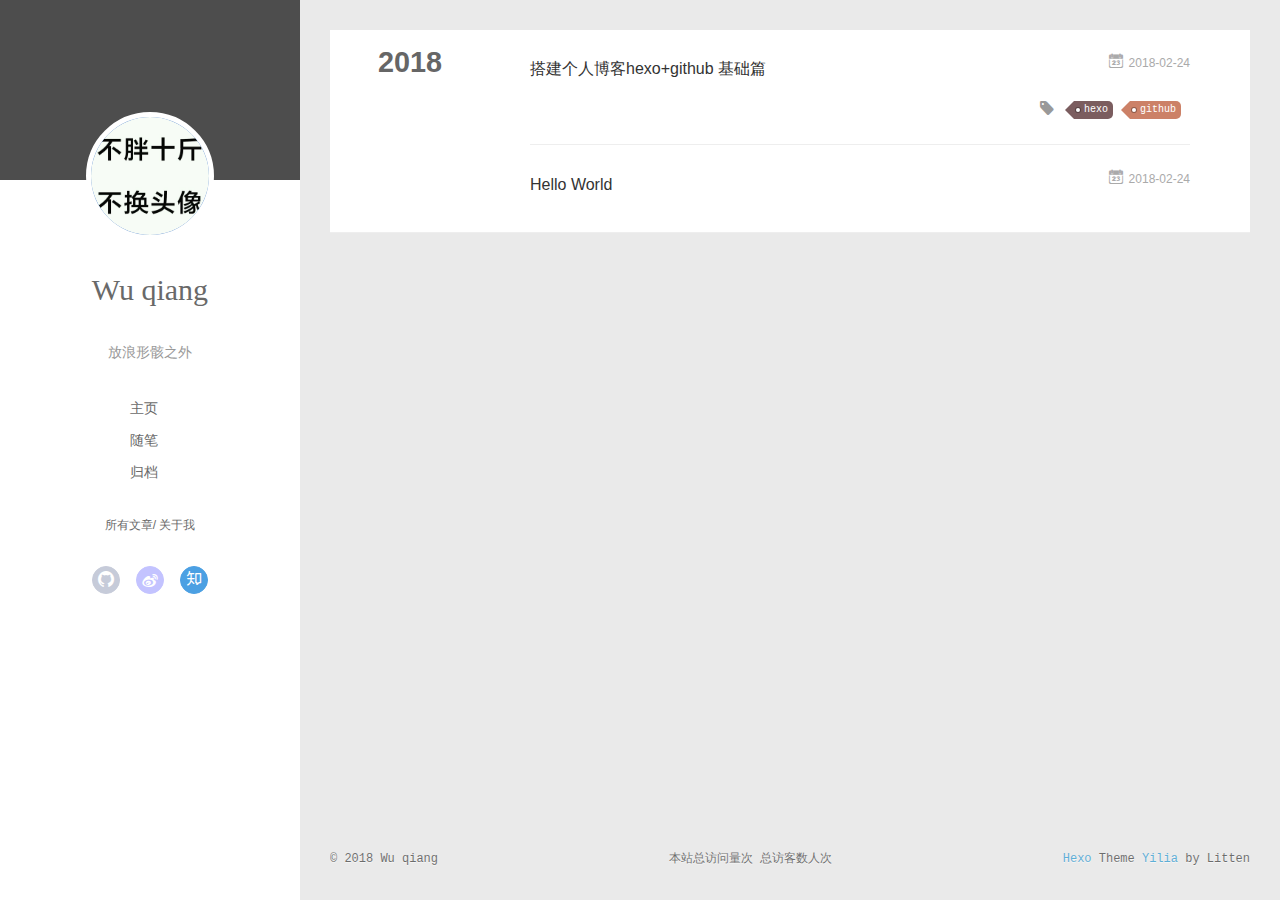
==== commit 1940f2ca: "Site updated: 2018-02-28 10:32:48" ====
--- a/archives/index.html
+++ b/archives/index.html
@@ -91,7 +91,7 @@
 				
 					<a class="github" target="_blank" href="https://github.com/willwuu" title="github"><i class="icon-github"></i></a>
 		        
-					<a class="rss" target="_blank" href="/atom.xml" title="rss"><i class="icon-rss"></i></a>
+					<a class="weibo" target="_blank" href="#" title="weibo"><i class="icon-weibo"></i></a>
 		        
 					<a class="zhihu" target="_blank" href="https://www.zhihu.com/people/wu-qiang-58-43/activities" title="zhihu"><i class="icon-zhihu"></i></a>
 		        
@@ -134,7 +134,7 @@
 					
 						<a class="github" target="_blank" href="https://github.com/willwuu" title="github"><i class="icon-github"></i></a>
 			        
-						<a class="rss" target="_blank" href="/atom.xml" title="rss"><i class="icon-rss"></i></a>
+						<a class="weibo" target="_blank" href="#" title="weibo"><i class="icon-weibo"></i></a>
 			        
 						<a class="zhihu" target="_blank" href="https://www.zhihu.com/people/wu-qiang-58-43/activities" title="zhihu"><i class="icon-zhihu"></i></a>
 			        
@@ -188,7 +188,7 @@
     	 
   
     <h1 itemprop="name">
-      <a class="archive-article-title" href="/2018/02/24/test/">test</a>
+      <a class="archive-article-title" href="/2018/02/24/test/">搭建个人博客hexo+github 基础篇</a>
     </h1>
   
 
